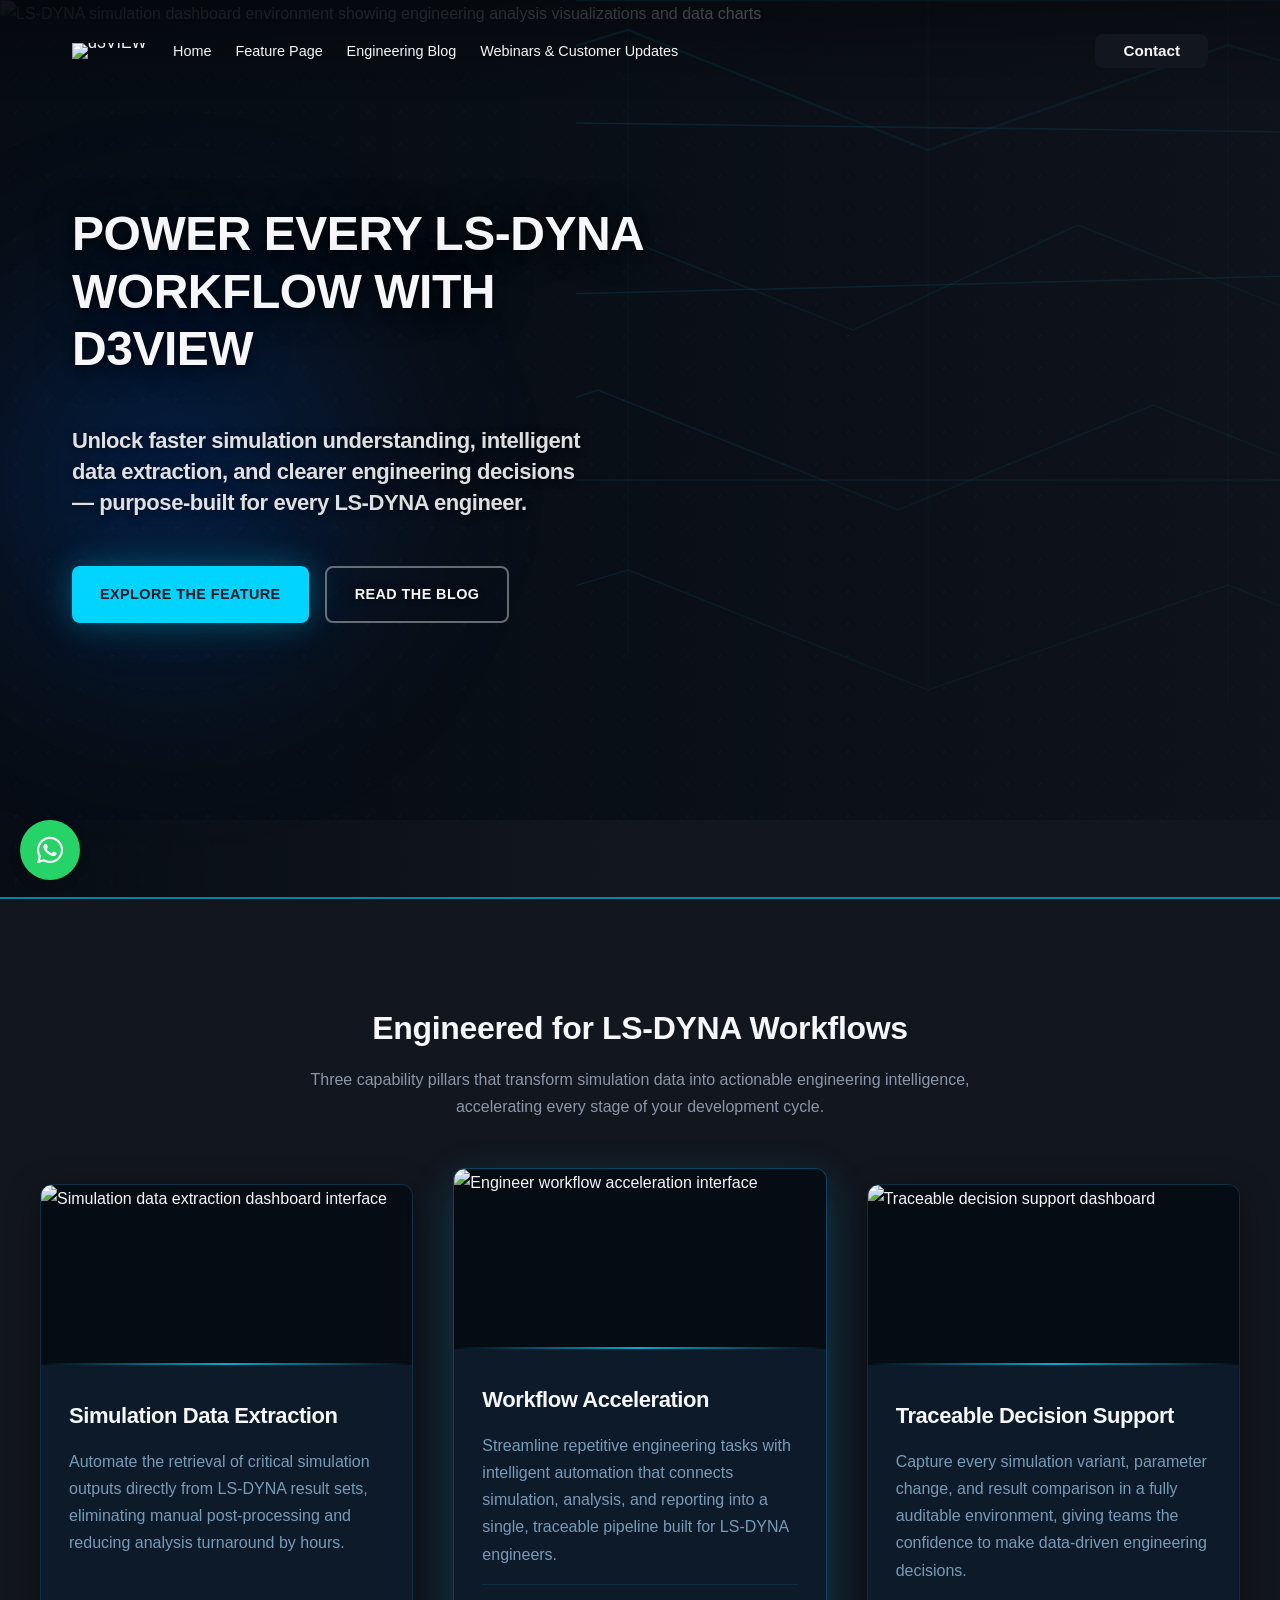
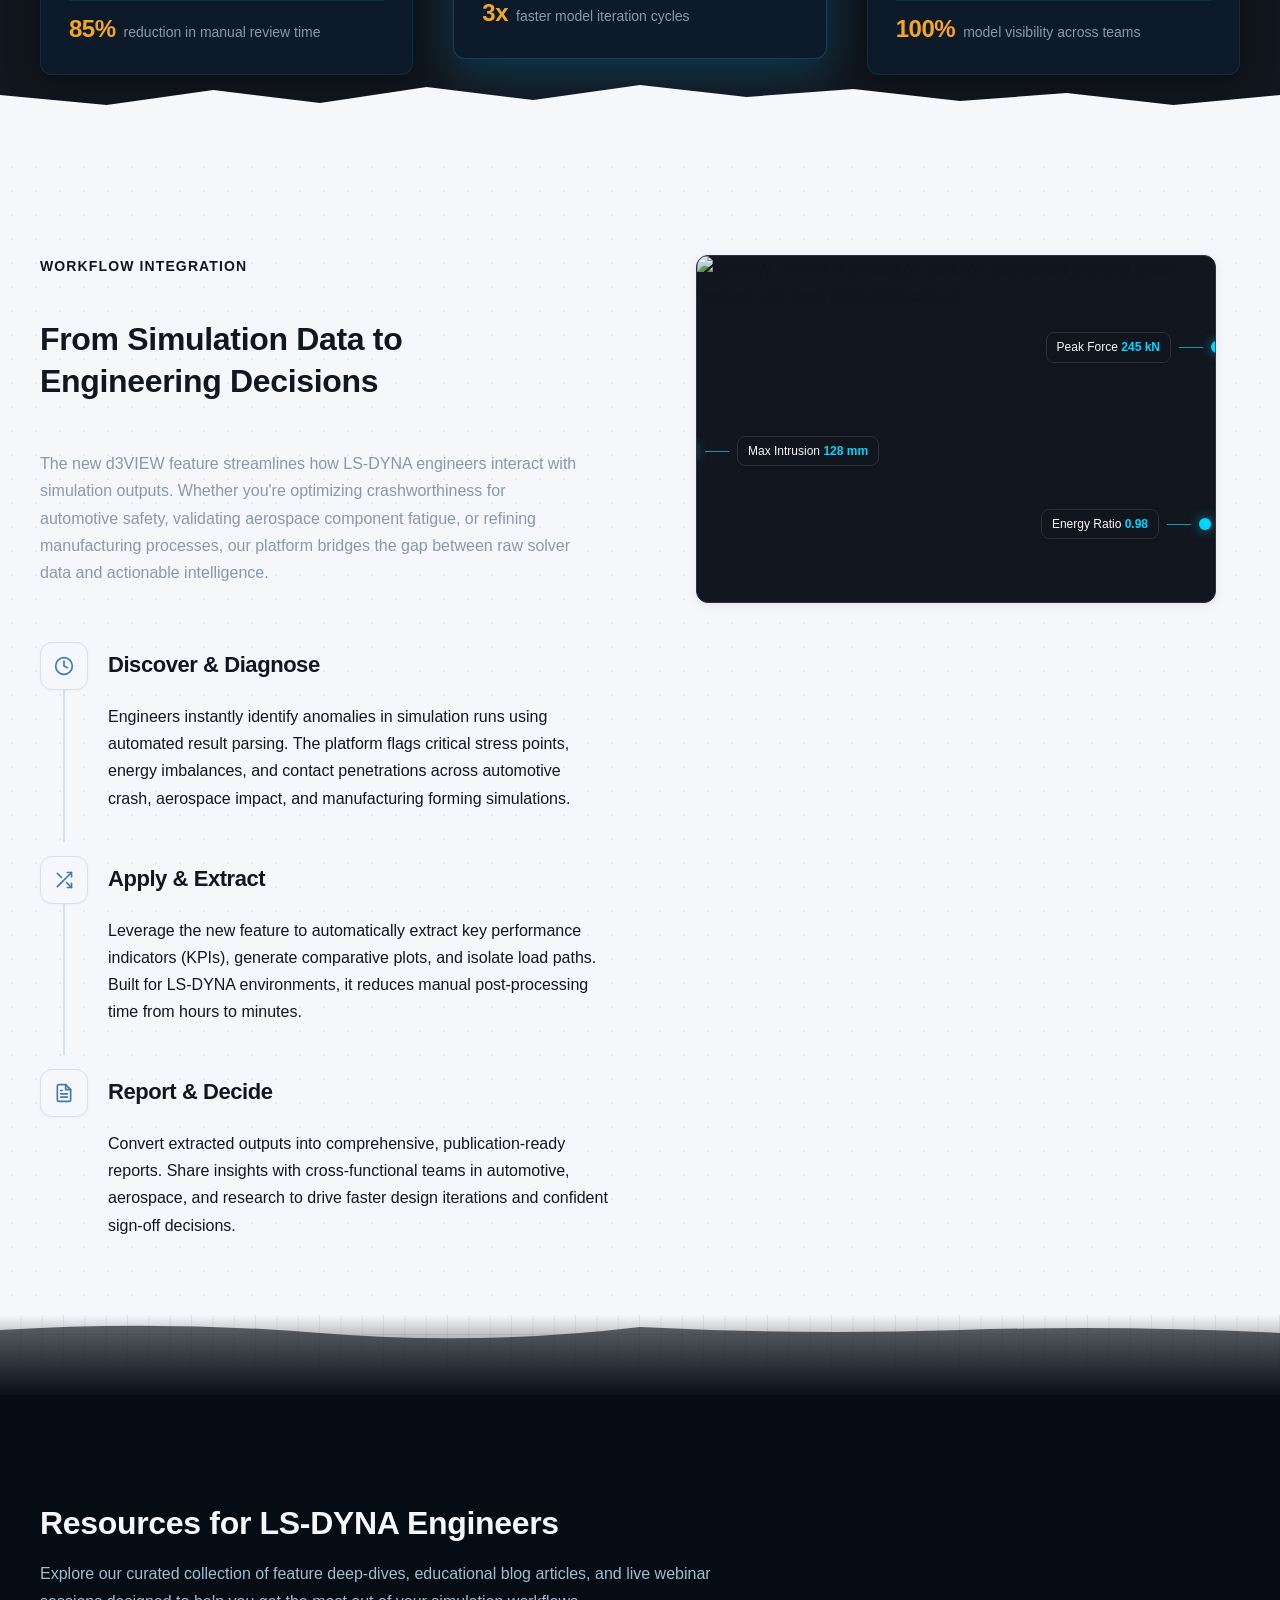
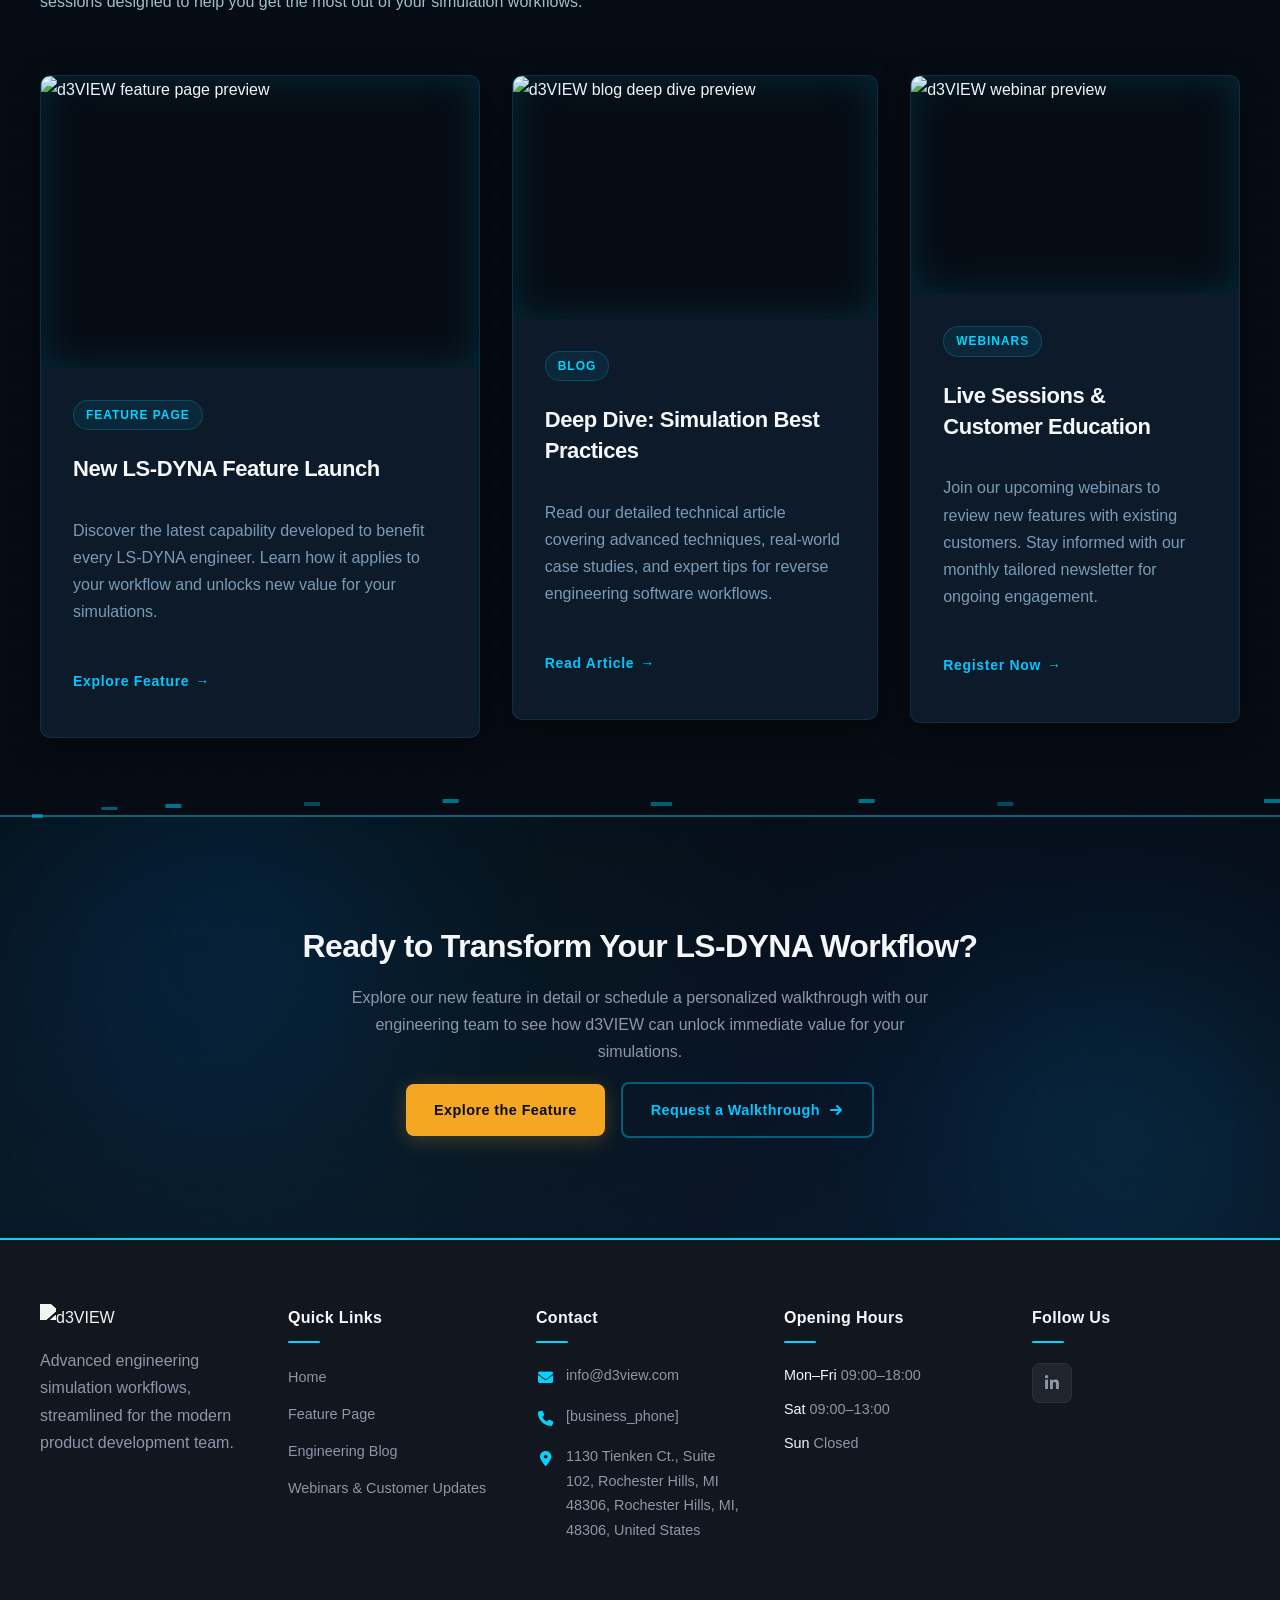
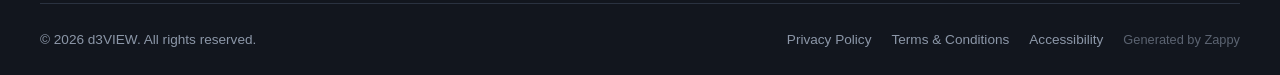
==== public/index.html @ 44b7a156 "Background sync: Progressive GitHub Sync" ====
<!doctype html><html lang="en"><head><meta charset="UTF-8"><meta content="width=device-width,initial-scale=1" name="viewport"><meta content="index, follow" name="robots"><title>Transform Crash Simulations with Reverse Engineering Software — d3VIEW</title><meta content="Discover how d3VIEW&#39;s reverse engineering software empowers LS-DYNA engineers to decode complex simulations, streamline workflows, and unlock data-driven insights. Start optimizing today." name="description"><meta content="reverse engineering software, LS-DYNA simulation, engineering software tools, data analysis, workflow optimization" name="keywords"><link href="/assets/favicon.ico" rel="icon" type="image/x-icon"><link href="/assets/favicon-16x16.png" rel="icon" type="image/png" sizes="16x16"><link href="/assets/favicon-32x32.png" rel="icon" type="image/png" sizes="32x32"><link href="/assets/favicon-48x48.png" rel="icon" type="image/png" sizes="48x48"><link href="/assets/favicon-192x192.png" rel="icon" type="image/png" sizes="192x192"><link href="/assets/favicon-512x512.png" rel="icon" type="image/png" sizes="512x512"><link href="/assets/apple-touch-icon.png" rel="apple-touch-icon"><script>!function(){"use strict";var t="4d712fd4-4ebb-49c8-925b-835e9313648c",e="https://qaapi.zappy5.com/api/analytics/track",a=18e5,n=2592e6,o=!0,i=!0,r=!0;var s=function(){var e="zappy_visitor_"+t,a=null;try{if(a=localStorage.getItem(e)){var o=JSON.parse(a),i=Date.now();if(i-o.created<n)return o.lastSeen=i,localStorage.setItem(e,JSON.stringify(o)),o.id}}catch(t){console.warn("Zappy Analytics: LocalStorage not available")}var r="zv_"+Date.now()+"_"+Math.random().toString(36).substr(2,9);try{localStorage.setItem(e,JSON.stringify({id:r,created:Date.now(),lastSeen:Date.now()}))}catch(t){}return r}(),c=function(){var e="zappy_session_"+t,n=null;try{if(n=sessionStorage.getItem(e)){var o=JSON.parse(n),i=Date.now();if(i-o.timestamp<a)return o.timestamp=i,sessionStorage.setItem(e,JSON.stringify(o)),o.id}}catch(t){console.warn("Zappy Analytics: SessionStorage not available")}var r="zs_"+Date.now()+"_"+Math.random().toString(36).substr(2,9);try{sessionStorage.setItem(e,JSON.stringify({id:r,timestamp:Date.now()}))}catch(t){}return r}();function l(a,n){n=n||{};var o={website_id:t,event_type:a,page_path:window.location.pathname,referrer:document.referrer||"direct",visitor_id:s,session_id:c,metadata:n};if(navigator.sendBeacon){var i=new Blob([JSON.stringify(o)],{type:"application/json"});navigator.sendBeacon(e,i)}else fetch(e,{method:"POST",headers:{"Content-Type":"application/json"},body:JSON.stringify(o),keepalive:!0}).catch(function(t){console.warn("Zappy Analytics: Failed to track event",t)})}o&&l("pageview",{title:document.title,url:window.location.href}),i&&document.addEventListener("click",function(t){var e=t.target;if("BUTTON"===e.tagName||e.closest("button")){var a="BUTTON"===e.tagName?e:e.closest("button");l("click",{element:"button",text:a.textContent.trim().substring(0,100),id:a.id||null,class:a.className||null})}else if("A"===e.tagName||e.closest("a")){var n="A"===e.tagName?e:e.closest("a");l("navigation",{element:"link",text:n.textContent.trim().substring(0,100),href:n.href,external:n.hostname!==window.location.hostname})}},!0),r&&document.addEventListener("submit",function(t){var e=t.target;l("form_submit",{form_id:e.id||null,form_name:e.name||null,form_action:e.action||null,form_method:e.method||"GET"})},!0);var d=Date.now();window.addEventListener("beforeunload",function(){l("page_unload",{time_on_page:Math.floor((Date.now()-d)/1e3),page_path:window.location.pathname})}),window.zappyAnalytics={track:l,getVisitorId:function(){return s},getSessionId:function(){return c}}}()</script><meta content="Transform Crash Simulations with Reverse Engineering Software — d3VIEW" property="og:title"><meta content="Discover how d3VIEW&#39;s reverse engineering software empowers LS-DYNA engineers to decode complex simulations, streamline workflows, and unlock data-driven insights. Start optimizing today." property="og:description"><meta content="summary_large_image" name="twitter:card"><meta content="Transform Crash Simulations with Reverse Engineering Software — d3VIEW" name="twitter:title"><meta content="Discover how d3VIEW&#39;s reverse engineering software empowers LS-DYNA engineers to decode complex simulations, streamline workflows, and unlock data-driven insights. Start optimizing today." name="twitter:description"><meta content="website" property="og:type"><meta content="en_US" property="og:locale"><link href="https://cdnjs.cloudflare.com/ajax/libs/font-awesome/6.4.0/css/all.min.css" rel="stylesheet"><style>.skip-link{position:absolute;top:0;left:0;transform:translateY(-200%);padding:12px 18px;background:var(--bg-dark,#1a1a1a);color:var(--text-light,#fff);font-weight:600;border-radius:0 0 8px 0;z-index:10000}.skip-link:focus{transform:none;outline:2px solid var(--ring,#fff);outline-offset:2px}:focus-visible{outline:2px solid var(--ring,currentColor);outline-offset:3px}</style><link href="/assets/favicon.ico" rel="icon" type="image/x-icon"><link href="/assets/favicon-16x16.png" rel="icon" type="image/png" sizes="16x16"><link href="/assets/favicon-32x32.png" rel="icon" type="image/png" sizes="32x32"><link href="/assets/favicon-48x48.png" rel="icon" type="image/png" sizes="48x48"><link href="/assets/favicon-192x192.png" rel="icon" type="image/png" sizes="192x192"><link href="/assets/favicon-512x512.png" rel="icon" type="image/png" sizes="512x512"><link href="/assets/apple-touch-icon.png" rel="apple-touch-icon"><link href="https://cdn.jsdelivr.net/npm/vanilla-cookieconsent@3/dist/cookieconsent.css" rel="stylesheet"><script src="https://cdn.jsdelivr.net/npm/vanilla-cookieconsent@3/dist/cookieconsent.umd.js"></script><script src="https://cdn.jsdelivr.net/gh/mickidum/acc_toolbar/acctoolbar/acctoolbar.min.js"></script><style data-zappy-section-v2-css="true">.home-capabilities-section{position:relative;background-color:var(--bg-dark);color:var(--text-light);padding:100px 24px 80px;overflow:visible}.home-capabilities-section__intro{max-width:720px;margin:0 auto 64px;text-align:center}.home-capabilities-section__title{font-size:2rem;font-weight:700;letter-spacing:-.01em;line-height:1.2;color:var(--text-light);margin:0 0 20px}.home-capabilities-section__subtitle{font-size:1rem;font-weight:400;line-height:1.7;color:var(--text-muted);margin:0;max-width:none!important}.home-capabilities-section__grid{display:grid;grid-template-columns:repeat(3,1fr);gap:40px;max-width:1200px;margin:0 auto;align-items:start}.home-capabilities-section__card{background:#0d1a2a;border-radius:12px;border:1px solid rgba(0,200,255,.12);box-shadow:0 8px 32px rgba(0,0,0,.4);overflow:hidden;transition:transform .3s ease,box-shadow .3s ease;display:flex;flex-direction:column;height:100%}.home-capabilities-section__card:hover{transform:translateY(-4px);box-shadow:0 12px 40px rgba(0,200,255,.15)}.home-capabilities-section__card--raised{transform:translateY(-16px);box-shadow:0 16px 48px rgba(0,200,255,.2);border-color:rgba(0,200,255,.25)}.home-capabilities-section__card--raised:hover{transform:translateY(-20px);box-shadow:0 20px 56px rgba(0,200,255,.25)}.home-capabilities-section__card-media{position:relative;width:100%;height:180px;overflow:hidden;background:#060c14}.home-capabilities-section__card-img{width:100%;height:100%;object-fit:cover;display:block}.home-capabilities-section__card-accent-line{position:absolute;bottom:0;left:0;width:100%;height:2px;background:linear-gradient(90deg,transparent 0,var(--accent) 50%,transparent 100%);opacity:.8}.home-capabilities-section__card-body{padding:28px 28px 32px;display:flex;flex-direction:column;flex:1}.home-capabilities-section__card-title{font-size:1.375rem;font-weight:700;line-height:1.3;color:var(--text-light);margin:0 0 12px}.home-capabilities-section__card-text{font-size:.95rem;font-weight:400;line-height:1.7;color:#7a9bb5;margin:0 0 24px;flex:1}.home-capabilities-section__card-metric{display:flex;align-items:baseline;gap:8px;padding-top:16px;border-top:1px solid rgba(0,200,255,.1)}.home-capabilities-section__metric-value{font-family:Inter,Manrope,sans-serif;font-size:1.5rem;font-weight:700;color:#f5a623;line-height:1;letter-spacing:-.02em}.home-capabilities-section__metric-label{font-size:.875rem;font-weight:400;line-height:1.4;color:#8c97a8}.home-capabilities-section__divider-wrapper{position:absolute;bottom:0;left:0;width:100%;height:80px;pointer-events:none;z-index:5}.home-capabilities-section__divider-wrapper svg{display:block;width:100%;height:100%}@media (max-width:768px){.home-capabilities-section{padding:60px 16px 80px}.home-capabilities-section__intro{margin-bottom:40px}.home-capabilities-section__grid{grid-template-columns:1fr!important;gap:24px;max-width:500px}.home-capabilities-section__card--raised{transform:none}.home-capabilities-section__card--raised:hover{transform:translateY(-4px)}.home-capabilities-section__card-media{height:160px}.home-capabilities-section__card-body{padding:20px 20px 24px}}</style><link href="/styles.css" rel="stylesheet"><script>window.ZAPPY_WEBSITE_ID="4d712fd4-4ebb-49c8-925b-835e9313648c",window.ZAPPY_API_BASE="https://qaapi.zappy5.com"</script><style id="zappy-dropdown-submenu-styles">#navMenu li:has(.sub-menu),.nav-menu li:has(.sub-menu),.navbar li:has(.sub-menu),nav li:has(.sub-menu){position:relative}#navMenu .sub-menu,.nav-menu .sub-menu,.navbar .sub-menu,nav .sub-menu{display:block!important;position:absolute!important;top:100%;left:0;min-width:220px;background:#fff;border-radius:8px;box-shadow:0 8px 25px rgba(0,0,0,.15);padding:8px 0;opacity:0;visibility:hidden;transform:translateY(10px);transition:all .3s ease;z-index:1000;list-style:none;pointer-events:none}#navMenu li:hover>.sub-menu,.nav-menu li:hover>.sub-menu,.navbar li:hover>.sub-menu,nav li:hover>.sub-menu{opacity:1!important;visibility:visible!important;transform:translateY(0)!important;pointer-events:auto!important}.sub-menu li{list-style:none;margin:0;padding:0}.sub-menu a{display:block!important;padding:10px 16px!important;color:var(--text-dark,#333)!important;font-weight:500;text-decoration:none;white-space:nowrap;transition:background-color .2s}.sub-menu .zappy-nav-child>a{padding-left:28px!important;font-size:.9em!important;opacity:.85!important}[dir=rtl] .sub-menu .zappy-nav-child>a,html[lang=ar] .sub-menu .zappy-nav-child>a,html[lang=he] .sub-menu .zappy-nav-child>a{padding-left:10px!important;padding-right:28px!important}.sub-menu .zappy-nav-parent>a{font-weight:600!important}.sub-menu a:hover{background-color:#f5f5f5}[dir=rtl] .nav-menu .sub-menu,[dir=rtl] .navbar .sub-menu,[dir=rtl] nav .sub-menu,html[lang=ar] .nav-menu .sub-menu,html[lang=ar] .navbar .sub-menu,html[lang=ar] nav .sub-menu,html[lang=he] .nav-menu .sub-menu,html[lang=he] .navbar .sub-menu,html[lang=he] nav .sub-menu{left:auto!important;right:0!important}.sub-menu:empty,.sub-menu:not(:has(li)):not(:has(> a)),.sub-menu:not(:has(li:not(.zappy-hidden-menu-item))):not(:has(> a)){display:none!important;opacity:0!important;visibility:hidden!important;pointer-events:none!important}li:has(.menu-group-title):hover>.sub-menu{opacity:1!important;visibility:visible!important;transform:translateY(0)!important;pointer-events:auto!important}#navMenu>li>.menu-group-title,.nav-menu>li>.menu-group-title{display:inline-block;padding:.5rem 1rem;cursor:default;user-select:none}@media (max-width:768px){#navMenu .sub-menu,.nav-menu .sub-menu,.navbar .sub-menu,nav .sub-menu{position:static!important;transform:none!important;box-shadow:none!important;background:0 0!important;max-height:0;overflow:hidden;opacity:0;visibility:hidden;transition:max-height .3s ease,opacity .3s ease;padding:0!important;border-radius:0!important}#navMenu .sub-menu.mobile-expanded,.nav-menu .sub-menu.mobile-expanded,.navbar .sub-menu.mobile-expanded{max-height:none!important;overflow-y:visible!important;opacity:1!important;visibility:visible!important;padding:8px 0 8px 16px!important}[dir=rtl] .sub-menu.mobile-expanded,html[lang=he] .sub-menu.mobile-expanded{padding:8px 16px 8px 0!important}#navMenu li:hover>.sub-menu,.nav-menu li:hover>.sub-menu,.navbar li:hover>.sub-menu,nav li:hover>.sub-menu{opacity:0;visibility:hidden;pointer-events:none}#navMenu li>.sub-menu.mobile-expanded,.nav-menu li>.sub-menu.mobile-expanded,.navbar li>.sub-menu.mobile-expanded,nav li>.sub-menu.mobile-expanded{opacity:1!important;visibility:visible!important;pointer-events:auto!important}#navMenu li:has(.sub-menu),.nav-menu li:has(.sub-menu),.navbar li:has(.sub-menu),nav li:has(.sub-menu){display:flex!important;flex-wrap:wrap!important;align-items:center!important;position:relative!important;min-height:44px!important}#navMenu li:has(.sub-menu)>a,.nav-menu li:has(.sub-menu)>a,.navbar li:has(.sub-menu)>a,nav li:has(.sub-menu)>a{flex:1!important;min-width:0!important}#navMenu li:has(.sub-menu)>.menu-group-title,.nav-menu li:has(.sub-menu)>.menu-group-title,.navbar li:has(.sub-menu)>.menu-group-title,nav li:has(.sub-menu)>.menu-group-title{flex:1!important;min-width:0!important;padding:0!important;line-height:inherit!important}#navMenu li:has(.sub-menu)>.sub-menu,.nav-menu li:has(.sub-menu)>.sub-menu,.navbar li:has(.sub-menu)>.sub-menu,nav li:has(.sub-menu)>.sub-menu{flex-basis:100%!important;width:100%!important}#navMenu li:has(.sub-menu)>a [class*=arrow],#navMenu li:has(.sub-menu)>a [class*=chevron],.nav-menu li:has(.sub-menu)>a .fa-angle-down,.nav-menu li:has(.sub-menu)>a .fa-chevron-down,.nav-menu li:has(.sub-menu)>a [class*=arrow],.nav-menu li:has(.sub-menu)>a [class*=chevron],nav li:has(.sub-menu)>a [class*=arrow],nav li:has(.sub-menu)>a [class*=chevron]{display:none!important;visibility:hidden!important}.mobile-submenu-toggle{display:flex!important;align-items:center!important;justify-content:center!important;width:44px!important;height:auto!important;background:0 0!important;border:none!important;cursor:pointer!important;color:var(--text-light)!important;position:static!important;flex-shrink:0!important;align-self:stretch!important;z-index:2!important;padding:0!important;margin:0!important}.mobile-submenu-toggle::after{content:''!important;width:0!important;height:0!important;border-left:6px solid transparent!important;border-right:6px solid transparent!important;border-top:7px solid currentColor!important;transition:transform .3s ease!important}.mobile-submenu-toggle.expanded::after{transform:rotate(180deg)!important}.sub-menu a{padding:10px 0!important;display:block!important;color:var(--text-light)!important;white-space:normal!important}.sub-menu .zappy-nav-child>a{padding-left:28px!important;font-size:.9em!important;opacity:.85!important}[dir=rtl] .sub-menu .zappy-nav-child>a,html[lang=ar] .sub-menu .zappy-nav-child>a,html[lang=he] .sub-menu .zappy-nav-child>a{padding-left:0!important;padding-right:28px!important}.sub-menu .zappy-nav-parent>a{font-weight:600!important}#navMenu.active,.nav-menu.active{max-width:100vw!important;overflow-x:hidden!important;box-sizing:border-box!important}.navbar .sub-menu li a,.zappy-products-dropdown .sub-menu a,nav.navbar .sub-menu li a{color:var(--text-light)!important}}@media (min-width:769px){.mobile-submenu-toggle{display:none!important}}</style><style id="zappy-widget-visibility">html[dir=rtl] .whatsapp-float{right:20px!important;left:auto!important}html:not([dir]) .whatsapp-float,html[dir=ltr] .whatsapp-float{left:20px!important;right:auto!important}html[dir=rtl] #mic-access-tool-general-button,html[dir=rtl] #mic-init-access-tool #mic-access-tool-general-button,html[dir=rtl] #mic-init-access-tool .mic-access-tool-general-button,html[dir=rtl] ._access-icon,html[dir=rtl] .mic-access-tool-general-button{left:20px!important;right:auto!important}html:not([dir]) #mic-access-tool-general-button,html:not([dir]) #mic-init-access-tool #mic-access-tool-general-button,html:not([dir]) #mic-init-access-tool .mic-access-tool-general-button,html:not([dir]) ._access-icon,html:not([dir]) .mic-access-tool-general-button,html[dir=ltr] #mic-access-tool-general-button,html[dir=ltr] #mic-init-access-tool #mic-access-tool-general-button,html[dir=ltr] #mic-init-access-tool .mic-access-tool-general-button,html[dir=ltr] ._access-icon,html[dir=ltr] .mic-access-tool-general-button{right:20px!important;left:auto!important}@media (max-width:768px){.whatsapp-float{display:flex!important}}@media (min-width:769px){.whatsapp-float{display:flex!important}}@media (max-width:768px){#mic-access-tool-general-button,#mic-init-access-tool #mic-access-tool-general-button,#mic-init-access-tool .mic-access-tool-general-button,._access-icon,.mic-access-tool-general-button{display:flex!important;visibility:visible!important;opacity:1!important;pointer-events:auto!important}#mic-access-tool-box.opened-mic-access-tool,#mic-init-access-tool #mic-access-tool-box.opened-mic-access-tool,.mic-access-tool-box.opened-mic-access-tool{visibility:visible!important;opacity:1!important;pointer-events:auto!important}}@media (min-width:769px){#mic-access-tool-general-button,#mic-init-access-tool #mic-access-tool-general-button,#mic-init-access-tool .mic-access-tool-general-button,._access-icon,.mic-access-tool-general-button{display:flex!important;visibility:visible!important;opacity:1!important;pointer-events:auto!important}#mic-access-tool-box.opened-mic-access-tool,#mic-init-access-tool #mic-access-tool-box.opened-mic-access-tool,.mic-access-tool-box.opened-mic-access-tool{visibility:visible!important;opacity:1!important;pointer-events:auto!important}}</style></head><body><a href="#main" class="skip-link">Skip to main content</a><nav class="navbar"><button aria-label="Menu" class="mobile-toggle" id="mobileToggle"><svg viewBox="0 0 24 24" fill="none" height="24" width="24" class="hamburger-icon"><path d="M3 12h18M3 6h18M3 18h18" stroke="currentColor" stroke-width="2" stroke-linecap="round"></path></svg> <svg viewBox="0 0 24 24" fill="none" height="24" width="24" class="close-icon" style="display:none"><path d="M18 6L6 18M6 6l12 12" stroke="currentColor" stroke-width="2" stroke-linecap="round"></path></svg></button> <button aria-label="Call" class="phone-header-btn" data-phone="[business_phone]"><svg viewBox="0 0 24 24" fill="currentColor" height="20" width="20"><path d="M22 16.92v3a2 2 0 0 1-2.18 2 19.79 19.79 0 0 1-8.63-3.07 19.5 19.5 0 0 1-6-6 19.79 19.79 0 0 1-3.07-8.67A2 2 0 0 1 4.11 2h3a2 2 0 0 1 2 1.72 12.84 12.84 0 0 0 .7 2.81 2 2 0 0 1-.45 2.11L8.09 9.91a16 16 0 0 0 6 6l1.27-1.27a2 2 0 0 1 2.11-.45 12.84 12.84 0 0 0 2.81.7A2 2 0 0 1 22 16.92z"></path></svg></button><div class="nav-container"><div class="nav-brand"><a href="/" class="logo-link"><img alt="d3VIEW" src="/assets/site-home-image-1.webp" class="logo"></a></div><ul class="nav-menu" id="navMenu"><li><a href="/">Home</a></li><li><a href="/feature/ls-dyna-engineering-workflow">Feature Page</a></li><li><a href="/blog/ls-dyna-feature-insights">Engineering Blog</a></li><li><a href="/webinars-and-updates">Webinars &amp; Customer Updates</a></li></ul><div class="nav-cta-container"><a href="/contact" class="nav-cta-btn">Contact</a></div></div></nav><script>window.addEventListener("load",function(){const e=document.querySelector(".navbar, nav, header");if(!e)return void console.log("[Navbar] Navbar element not found");let t=document.getElementById("mobileToggle")||document.querySelector(".mobile-toggle")||document.querySelector(".hamburger")||document.querySelector(".hamburger-menu")||document.querySelector(".menu-toggle")||document.querySelector(".burger-menu")||document.querySelector('[aria-label="Menu"]')||document.querySelector('[aria-label="תפריט"]');const n=document.querySelector(".phone-header-btn"),o=window.getComputedStyle(e);let r=o.backgroundColor;if(console.log("[Navbar] Initial navbar background:",r),"transparent"===r||"rgba(0, 0, 0, 0)"===r||r.startsWith("rgba")&&r.includes(", 0)")){const e=o.backgroundImage;if(e&&"none"!==e)console.log("[Navbar] Navbar has background image/gradient, using dark text"),r="rgb(240, 240, 240)";else{const e=window.getComputedStyle(document.body).backgroundColor;console.log("[Navbar] Navbar transparent, using body background:",e),r=e}}const a=r.match(/\d+/g);if(a&&a.length>=3){const e=(.299*parseInt(a[0])+.587*parseInt(a[1])+.114*parseInt(a[2]))/255;console.log("[Navbar] Mobile button colors preserved from Claude CSS (luminance:",e.toFixed(2)+")");const o=document.createElement("style");o.id="zappy-mobile-nav-fix";document.documentElement.lang;document.documentElement.dir,o.textContent='\n        /* Hide mobile buttons on desktop, show only on mobile */\n        @media (min-width: 769px) {\n          .mobile-toggle,\n          .phone-header-btn {\n            display: none !important;\n          }\n        }\n        \n        /* Show and position mobile buttons correctly on mobile */\n        @media (max-width: 768px) {\n          .navbar,\n          nav.navbar {\n            min-height: 70px !important;\n          }\n\n          .mobile-toggle,\n          .phone-header-btn {\n            position: absolute !important;\n            top: 0 !important;\n            bottom: 0 !important;\n            margin-top: auto !important;\n            margin-bottom: auto !important;\n            transform: none !important;\n            z-index: 1001 !important;\n            display: flex !important;\n            align-items: center !important;\n            justify-content: center !important;\n            width: 36px !important;\n            height: 36px !important;\n            border-radius: 50% !important;\n            border: none !important;\n            cursor: pointer !important;\n            padding: 6px !important;\n            background: none !important;\n            color: var(--nav-text, var(--text-light)) !important;\n            touch-action: manipulation !important;\n            -webkit-tap-highlight-color: transparent !important;\n          }\n\n          html[data-zappy-site-type="ecommerce"] .phone-header-btn,\n          body[data-zappy-site-type="ecommerce"] .phone-header-btn,\n          html[data-zappy-site-type="ecommerce"] header .phone-header-btn,\n          html[data-zappy-site-type="ecommerce"] nav .phone-header-btn {\n            display: none !important;\n            visibility: hidden !important;\n            width: 0 !important;\n            height: 0 !important;\n            min-width: 0 !important;\n            overflow: hidden !important;\n          }\n          \n          /* LTR positioning (default): hamburger LEFT, phone RIGHT */\n          html:not([dir="rtl"]):not([lang="he"]):not([lang="ar"]) .mobile-toggle,\n          html[dir="ltr"] .mobile-toggle {\n            left: 12px !important;\n            right: auto !important;\n          }\n          html:not([dir="rtl"]):not([lang="he"]):not([lang="ar"]) .phone-header-btn,\n          html[dir="ltr"] .phone-header-btn {\n            right: 12px !important;\n            left: auto !important;\n          }\n          \n          /* RTL positioning: hamburger RIGHT, phone LEFT */\n          html[dir="rtl"] .mobile-toggle,\n          html[lang="he"] .mobile-toggle,\n          html[lang="ar"] .mobile-toggle {\n            right: 12px !important;\n            left: auto !important;\n          }\n          html[dir="rtl"] .phone-header-btn,\n          html[lang="he"] .phone-header-btn,\n          html[lang="ar"] .phone-header-btn {\n            left: 12px !important;\n            right: auto !important;\n          }\n          \n          /* CRITICAL: Ensure nav-container has min-height on mobile */\n          /* All children are positioned absolutely/fixed on mobile, so height:auto collapses to 0 */\n          .nav-container {\n            min-height: 70px !important;\n            position: relative !important;\n          }\n          \n          /* Ensure SVG icons are properly sized and inherit color */\n          .mobile-toggle svg,\n          .phone-header-btn svg {\n            width: 24px !important;\n            height: 24px !important;\n            /* Don\'t force display - let JavaScript control hamburger/close toggle */\n          }\n          \n          /* Reset nav-cta-container on mobile - remove desktop box-shadow/padding */\n          /* that creates a visible ghost box when CTA button is hidden */\n          .nav-cta-container {\n            box-shadow: none !important;\n            padding: 0 !important;\n          }\n          \n          /* Hide nav-cta-container entirely on mobile when there\'s no lang-switcher */\n          /* (only the CTA button is inside, and it\'s hidden on mobile) */\n          .nav-cta-container:not(:has(.lang-switcher)) {\n            display: none !important;\n          }\n          \n          /* CRITICAL: Prevent hero image fade gradient from bleeding over headline text */\n          /* The .image-fade-gradient has bottom: -30px (extends below parent) */\n          /* On mobile stacked layout, this overlaps the h1 text below the image */\n          .hero-image-column {\n            overflow: hidden !important;\n          }\n          .image-fade-gradient {\n            bottom: 0 !important;\n          }\n          \n          /* Hide desktop language switcher on mobile - hamburger menu handles it */\n          /* High specificity to override stored CSS */\n          .lang-switcher,\n          .nav-cta-container .lang-switcher,\n          .nav-container .lang-switcher,\n          .navbar .lang-switcher,\n          .navbar .nav-cta-container .lang-switcher {\n            display: none !important;\n          }\n        }\n      ';const r=document.getElementById("zappy-mobile-nav-fix");r&&r.remove(),document.head.appendChild(o),console.log("[Navbar] Critical CSS injected for mobile nav positioning");const i=window.innerWidth<=768;if(t){const e=t.querySelector(".hamburger-icon"),n=t.querySelector(".close-icon");e&&(e.style.setProperty("width","24px","important"),e.style.setProperty("height","24px","important"),e.style.setProperty("display","block","important")),n&&(n.style.setProperty("width","24px","important"),n.style.setProperty("height","24px","important"),n.style.setProperty("display","none","important")),i?(t.style.setProperty("position","absolute","important"),t.style.setProperty("top","0","important"),t.style.setProperty("bottom","0","important"),t.style.setProperty("margin-top","auto","important"),t.style.setProperty("margin-bottom","auto","important"),t.style.setProperty("transform","none","important"),t.style.setProperty("z-index","1001","important"),t.style.removeProperty("left"),t.style.removeProperty("right"),console.log("[Navbar] Mobile toggle positioning applied (mobile viewport)")):(t.style.removeProperty("position"),t.style.removeProperty("top"),t.style.removeProperty("transform"),t.style.removeProperty("z-index"),t.style.removeProperty("left"),t.style.removeProperty("right"),console.log("[Navbar] Desktop viewport - cleared mobile toggle inline positioning"))}if(n){const e=n.querySelector("svg");e&&(e.style.width="24px",e.style.height="24px",e.setAttribute("width","24"),e.setAttribute("height","24")),i?(n.style.setProperty("position","absolute","important"),n.style.setProperty("top","0","important"),n.style.setProperty("bottom","0","important"),n.style.setProperty("margin-top","auto","important"),n.style.setProperty("margin-bottom","auto","important"),n.style.setProperty("transform","none","important"),n.style.setProperty("z-index","1001","important"),n.style.removeProperty("left"),n.style.removeProperty("right"),console.log("[Navbar] Phone button positioning applied (mobile viewport)")):(n.style.removeProperty("position"),n.style.removeProperty("top"),n.style.removeProperty("transform"),n.style.removeProperty("z-index"),n.style.removeProperty("left"),n.style.removeProperty("right"),console.log("[Navbar] Desktop viewport - cleared phone button inline positioning"))}}else console.log("[Navbar] Could not parse background color:",r);t=document.getElementById("mobileToggle")||document.querySelector(".mobile-toggle")||document.querySelector(".hamburger")||document.querySelector(".hamburger-menu")||document.querySelector(".menu-toggle")||document.querySelector(".burger-menu")||document.querySelector('[aria-label="Menu"]')||document.querySelector('[aria-label="תפריט"]');const i=document.getElementById("navMenu")||document.querySelector(".nav-menu")||document.querySelector(".nav-links")||document.querySelector("nav ul:not(.submenu)");if(!t||!i)return void console.log("[Navbar] Mobile toggle or menu not found:",{toggle:!!t,menu:!!i});i.id||(i.id="navMenu"),console.log("[Navbar] Initializing mobile menu...");const l=t.cloneNode(!0);t.parentNode.replaceChild(l,t);var s=0;function p(e){var t=Date.now();t-s<300||(s=t,function(e){e.preventDefault(),e.stopPropagation();const t=l.querySelector(".hamburger-icon"),n=l.querySelector(".close-icon");i.classList.contains("active")?(i.classList.remove("active"),t&&t.style.setProperty("display","block","important"),n&&n.style.setProperty("display","none","important"),document.body.style.overflow="",console.log("[Navbar] Menu closed")):(i.classList.add("active"),t&&t.style.setProperty("display","none","important"),n&&n.style.setProperty("display","block","important"),document.body.style.overflow="hidden",console.log("[Navbar] Menu opened"))}(e))}l.addEventListener("click",p),l.addEventListener("touchend",p),i.querySelectorAll("a").forEach(function(e){e.addEventListener("click",function(){if("#"===this.getAttribute("href"))return;const e=l.querySelector(".hamburger-icon"),t=l.querySelector(".close-icon");i.classList.remove("active"),e&&e.style.setProperty("display","block","important"),t&&t.style.setProperty("display","none","important"),document.body.style.overflow="",console.log("[Navbar] Menu closed (link clicked)")})});var m=i.querySelectorAll(".dropdown-toggle");m.forEach(function(e){e.addEventListener("click",function(e){e.preventDefault(),e.stopPropagation();var t=this.closest(".nav-dropdown");t&&(t.parentNode.querySelectorAll(".nav-dropdown.open").forEach(function(e){e!==t&&e.classList.remove("open")}),t.classList.toggle("open"),console.log("[Navbar] Dropdown toggled:",t.classList.contains("open")?"open":"closed"))})}),document.addEventListener("click",function(e){e.target.closest(".nav-dropdown")||document.querySelectorAll(".nav-dropdown.open").forEach(function(e){e.classList.remove("open")})}),console.log("[Navbar] Dropdown handlers initialized for "+m.length+" dropdowns"),n&&n.addEventListener("click",function(){const e=document.querySelectorAll('a[href^="tel:"]'),t=e.length>0?e[0].getAttribute("href").replace("tel:",""):"[business_phone]";window.location.href="tel:"+t,console.log("[Navbar] Phone button clicked")}),console.log("[Navbar] Mobile menu initialized successfully")})</script><main id="main"><section class="home-hero-section" data-layout-spec="Home-hero" data-band-index="0" data-hero-type="fullscreen-scrim"><div class="home-hero-section-bg"><img alt="LS-DYNA simulation dashboard environment showing engineering analysis visualizations and data charts" src="/assets/site-home-hero-image-1.webp" data-context="Realistic LS-DYNA engineering analysis dashboard environment: dark multiple monitor setup displaying simulation crash test visualizations, stress contour maps, and data chart overlays in a mission-control atmosphere with steel-blue ambient lighting" data-placeholder="home-hero-image-1" height="600" loading="eager" width="1200" data-hero-bg="true" fetchpriority="high"></div><div class="home-hero-section-scrim" aria-hidden="true"></div><div class="home-hero-section-decorations" aria-hidden="true"><div class="home-hero-section-radial-glow"></div><svg viewBox="0 0 800 600" xmlns="http://www.w3.org/2000/svg" preserveAspectRatio="xMidYMid slice" class="home-hero-section-wireframe"><defs><linearGradient id="wire-grad" x1="0%" x2="100%" y1="0%" y2="100%"><stop offset="0%" stop-color="#00D4FF" stop-opacity="0.35"></stop><stop offset="100%" stop-color="#00D4FF" stop-opacity="0.05"></stop></linearGradient></defs><path d="M0,80 L200,20 L400,100 L600,30 L800,90 L800,0 L0,0 Z" fill="none" stroke="url(#wire-grad)" stroke-width="1.5"></path><path d="M0,200 L150,140 L350,220 L500,150 L700,230 L800,180 L800,90 L0,80 Z" fill="none" stroke="url(#wire-grad)" stroke-width="1"></path><path d="M0,320 L180,260 L380,340 L550,270 L750,350 L800,300 L800,180 L0,200 Z" fill="none" stroke="url(#wire-grad)" stroke-width="1"></path><path d="M0,440 L200,380 L400,460 L600,390 L800,470 L800,320 L0,320 Z" fill="none" stroke="url(#wire-grad)" stroke-width="0.8"></path><line x1="200" x2="200" y1="0" y2="440" stroke="#00D4FF" stroke-width="1" stroke-opacity="0.08"></line><line x1="400" x2="400" y1="0" y2="460" stroke="#00D4FF" stroke-width="1" stroke-opacity="0.08"></line><line x1="600" x2="600" y1="0" y2="470" stroke="#00D4FF" stroke-width="1" stroke-opacity="0.08"></line><line x1="800" x2="800" y1="0" y2="470" stroke="#00D4FF" stroke-width="1" stroke-opacity="0.08"></line></svg><div class="home-hero-section-dot-grid"></div></div><div class="home-hero-section-overlay"><div class="home-hero-section-content"><h1 class="home-hero-section-headline">Power Every LS-DYNA Workflow with d3VIEW</h1><h3 class="home-hero-section-subtitle">Unlock faster simulation understanding, intelligent data extraction, and clearer engineering decisions — purpose-built for every LS-DYNA engineer.</h3><div class="home-hero-section-ctas"><a href="/feature" class="home-hero-section-cta-primary">Explore the Feature</a> <a href="/blog" class="home-hero-section-cta-secondary">Read the Blog</a></div></div></div><div class="home-hero-section-divider-wrapper"><svg viewBox="0 0 1200 80" xmlns="http://www.w3.org/2000/svg" preserveAspectRatio="none" aria-hidden="true" data-no-icon-edit="true"><defs><linearGradient id="divider-grad" x1="0%" x2="100%" y1="0%" y2="0%"><stop offset="0%" stop-color="var(--bg-dark)" stop-opacity="0"></stop><stop offset="50%" stop-color="var(--bg-dark)" stop-opacity="1"></stop><stop offset="100%" stop-color="var(--bg-dark)" stop-opacity="1"></stop></linearGradient></defs><rect fill="url(#divider-grad)" height="80" width="1200" x="0" y="0"></rect><line x1="0" x2="1200" y1="78" y2="78" stroke="var(--accent)" stroke-width="2" stroke-opacity="0.6"></line></svg></div></section><section class="home-capabilities-section" data-layout-spec="Home-capabilities" data-zappy-section="true"><div class="home-capabilities-section__intro"><h2 class="home-capabilities-section__title">Engineered for LS-DYNA Workflows</h2><p class="home-capabilities-section__subtitle">Three capability pillars that transform simulation data into actionable engineering intelligence, accelerating every stage of your development cycle.</p></div><div class="home-capabilities-section__grid"><article class="home-capabilities-section__card"><div class="home-capabilities-section__card-media"><img alt="Simulation data extraction dashboard interface" src="/assets/site-home-capabilities-image-1.webp" data-context="A dark-mode software dashboard screenshot showing a 3D car crash simulation model with a glowing cyan wireframe overlay and data extraction panels on the side, technical engineering software interface" data-placeholder="home-capabilities-image-1" class="home-capabilities-section__card-img" style="width:100%;height:100%;object-fit:cover;object-position:center"><div class="home-capabilities-section__card-accent-line"></div></div><div class="home-capabilities-section__card-body"><h3 class="home-capabilities-section__card-title">Simulation Data Extraction</h3><p class="home-capabilities-section__card-text">Automate the retrieval of critical simulation outputs directly from LS-DYNA result sets, eliminating manual post-processing and reducing analysis turnaround by hours.</p><div class="home-capabilities-section__card-metric"><span class="home-capabilities-section__metric-value">85%</span> <span class="home-capabilities-section__metric-label">reduction in manual review time</span></div></div></article><article class="home-capabilities-section__card home-capabilities-section__card--raised"><div class="home-capabilities-section__card-media"><img alt="Engineer workflow acceleration interface" src="/assets/site-home-capabilities-image-2.webp" data-context="A technical software screenshot showing an engineer-facing workflow automation interface with connected nodes, cyan and steel-blue accents, dark charcoal background, representing accelerated engineering processes" data-placeholder="home-capabilities-image-2" class="home-capabilities-section__card-img" style="width:100%;height:100%;object-fit:cover;object-position:center"><div class="home-capabilities-section__card-accent-line"></div></div><div class="home-capabilities-section__card-body"><h3 class="home-capabilities-section__card-title">Workflow Acceleration</h3><p class="home-capabilities-section__card-text">Streamline repetitive engineering tasks with intelligent automation that connects simulation, analysis, and reporting into a single, traceable pipeline built for LS-DYNA engineers.</p><div class="home-capabilities-section__card-metric"><span class="home-capabilities-section__metric-value">3x</span> <span class="home-capabilities-section__metric-label">faster model iteration cycles</span></div></div></article><article class="home-capabilities-section__card"><div class="home-capabilities-section__card-media"><img alt="Traceable decision support dashboard" src="/assets/site-home-capabilities-image-3.webp" data-context="A dark dashboard view showing a decision traceability panel with version history, comparison sliders, and annotated simulation results, technical engineering software with cyan and gold micro-highlights" data-placeholder="home-capabilities-image-3" class="home-capabilities-section__card-img" style="width:100%;height:100%;object-fit:cover;object-position:center"><div class="home-capabilities-section__card-accent-line"></div></div><div class="home-capabilities-section__card-body"><h3 class="home-capabilities-section__card-title">Traceable Decision Support</h3><p class="home-capabilities-section__card-text">Capture every simulation variant, parameter change, and result comparison in a fully auditable environment, giving teams the confidence to make data-driven engineering decisions.</p><div class="home-capabilities-section__card-metric"><span class="home-capabilities-section__metric-value">100%</span> <span class="home-capabilities-section__metric-label">model visibility across teams</span></div></div></article></div><div class="home-capabilities-section__divider-wrapper"><svg viewBox="0 0 1200 80" xmlns="http://www.w3.org/2000/svg" preserveAspectRatio="none" aria-hidden="true" data-no-icon-edit="true"><path d="M0,80 L0,20 L100,30 L200,15 L300,28 L400,12 L500,25 L600,10 L700,22 L800,14 L900,26 L1000,18 L1100,30 L1200,20 L1200,80 Z" fill="var(--bg-light)"></path></svg></div></section><section class="home-workflow-section" data-layout-spec="Home-workflow" data-band-index="2"><div class="home-workflow-section__dot-pattern" aria-hidden="true"></div><div class="home-workflow-section__container"><div class="home-workflow-section__content"><span class="home-workflow-section__eyebrow">Workflow Integration</span><h2 class="home-workflow-section__title">From Simulation Data to<br><span class="home-workflow-section__title-accent">Engineering Decisions</span></h2><p class="home-workflow-section__description">The new d3VIEW feature streamlines how LS-DYNA engineers interact with simulation outputs. Whether you're optimizing crashworthiness for automotive safety, validating aerospace component fatigue, or refining manufacturing processes, our platform bridges the gap between raw solver data and actionable intelligence.</p><div class="home-workflow-section__stages"><div class="home-workflow-section__stage"><div class="home-workflow-section__stage-marker"><svg viewBox="0 0 24 24" fill="none" height="24" width="24" data-element-type="icon" data-icon-type="svg" stroke="currentColor" stroke-linecap="round" stroke-linejoin="round" stroke-width="2"><circle cx="12" cy="12" r="10"></circle><path d="M12 6v6l4 2"></path></svg></div><div class="home-workflow-section__stage-content"><h3 class="home-workflow-section__stage-title">Discover &amp; Diagnose</h3><p class="home-workflow-section__stage-text">Engineers instantly identify anomalies in simulation runs using automated result parsing. The platform flags critical stress points, energy imbalances, and contact penetrations across automotive crash, aerospace impact, and manufacturing forming simulations.</p></div></div><div class="home-workflow-section__stage"><div class="home-workflow-section__stage-marker"><svg viewBox="0 0 24 24" fill="none" height="24" width="24" data-element-type="icon" data-icon-type="svg" stroke="currentColor" stroke-linecap="round" stroke-linejoin="round" stroke-width="2"><polyline points="16 3 21 3 21 8"></polyline><line x1="4" x2="21" y1="20" y2="3"></line><polyline points="21 16 21 21 16 21"></polyline><line x1="15" x2="21" y1="15" y2="21"></line><line x1="4" x2="9" y1="4" y2="9"></line></svg></div><div class="home-workflow-section__stage-content"><h3 class="home-workflow-section__stage-title">Apply &amp; Extract</h3><p class="home-workflow-section__stage-text">Leverage the new feature to automatically extract key performance indicators (KPIs), generate comparative plots, and isolate load paths. Built for LS-DYNA environments, it reduces manual post-processing time from hours to minutes.</p></div></div><div class="home-workflow-section__stage"><div class="home-workflow-section__stage-marker"><svg viewBox="0 0 24 24" fill="none" height="24" width="24" data-element-type="icon" data-icon-type="svg" stroke="currentColor" stroke-linecap="round" stroke-linejoin="round" stroke-width="2"><path d="M14 2H6a2 2 0 0 0-2 2v16a2 2 0 0 0 2 2h12a2 2 0 0 0 2-2V8z"></path><polyline points="14 2 14 8 20 8"></polyline><line x1="16" x2="8" y1="13" y2="13"></line><line x1="16" x2="8" y1="17" y2="17"></line><polyline points="10 9 9 9 8 9"></polyline></svg></div><div class="home-workflow-section__stage-content"><h3 class="home-workflow-section__stage-title">Report &amp; Decide</h3><p class="home-workflow-section__stage-text">Convert extracted outputs into comprehensive, publication-ready reports. Share insights with cross-functional teams in automotive, aerospace, and research to drive faster design iterations and confident sign-off decisions.</p></div></div></div></div><div class="home-workflow-section__visual"><div class="home-workflow-section__visual-card"><img alt="d3VIEW LS-DYNA simulation workflow dashboard showing crash analysis with cyan annotation callouts" src="/assets/site-home-workflow-image-1.webp" data-context="A dark-mode engineering software UI screenshot showing an LS-DYNA simulation post-processing dashboard with a 3D car crash mesh overlay, cyan-colored stress contour plots, and floating data annotation callouts highlighting peak force and deformation values. The interface has a sleek, technical aesthetic with glowing cyan accents on a deep graphite background." data-placeholder="home-workflow-image-1" height="400" loading="lazy" width="600" decoding="async" class="home-workflow-section__visual-img"><div class="home-workflow-section__annotation home-workflow-section__annotation--1" aria-hidden="true"><div class="home-workflow-section__annotation-dot"></div><div class="home-workflow-section__annotation-line"></div><span class="home-workflow-section__annotation-text">Peak Force <strong>245 kN</strong></span></div><div class="home-workflow-section__annotation home-workflow-section__annotation--2" aria-hidden="true"><div class="home-workflow-section__annotation-dot"></div><div class="home-workflow-section__annotation-line"></div><span class="home-workflow-section__annotation-text">Max Intrusion <strong>128 mm</strong></span></div><div class="home-workflow-section__annotation home-workflow-section__annotation--3" aria-hidden="true"><div class="home-workflow-section__annotation-dot"></div><div class="home-workflow-section__annotation-line"></div><span class="home-workflow-section__annotation-text">Energy Ratio <strong>0.98</strong></span></div></div></div></div><div class="home-workflow-section__divider-wrapper" aria-hidden="true"><svg viewBox="0 0 1200 80" xmlns="http://www.w3.org/2000/svg" preserveAspectRatio="none" aria-hidden="true" data-no-icon-edit="true"><defs><linearGradient id="home-workflow-grad" x1="0%" x2="0%" y1="0%" y2="100%"><stop offset="0%" stop-color="#F5F7FA" stop-opacity="1"></stop><stop offset="100%" stop-color="#12161E" stop-opacity="1"></stop></linearGradient><pattern height="20" id="home-workflow-grid" patternUnits="userSpaceOnUse" width="20"><line x1="20" x2="20" y1="0" y2="20" stroke="#2A3240" stroke-width="0.5" stroke-opacity="0.3"></line><line x1="0" x2="20" y1="20" y2="20" stroke="#2A3240" stroke-width="0.5" stroke-opacity="0.3"></line></pattern></defs><rect fill="url(#home-workflow-grad)" height="80" width="1200" x="0" y="0"></rect><rect fill="url(#home-workflow-grid)" height="80" width="1200" x="0" y="0"></rect><path d="M0,80 L0,15 Q150,5 300,18 T600,12 Q750,20 900,15 T1200,18 L1200,80 Z" fill="#060C14" opacity="0.6"></path></svg></div></section><section class="home-resources-section" data-layout-spec="Home-resources" data-band-index="3"><div class="home-resources-section-container"><div class="home-resources-section-header"><h2>Resources for LS-DYNA Engineers</h2><p class="home-resources-section-intro">Explore our curated collection of feature deep-dives, educational blog articles, and live webinar sessions designed to help you get the most out of your simulation workflows.</p></div><div class="home-resources-section-grid"><article class="home-resources-section-tile home-resources-section-tile--feature"><div class="home-resources-section-tile-image-wrapper"><img alt="d3VIEW feature page preview" src="/assets/site-home-resources-image-1.webp" data-context="A cinematic dark-mode screenshot of the d3VIEW engineering software platform showing a new LS-DYNA simulation feature dashboard with glowing cyan data overlays and a sleek technical interface." data-placeholder="home-resources-image-1" height="400" loading="lazy" width="600" decoding="async"><div class="home-resources-section-tile-image-glow"></div></div><div class="home-resources-section-tile-content"><span class="home-resources-section-tile-tag">Feature Page</span><h3>New LS-DYNA Feature Launch</h3><p>Discover the latest capability developed to benefit every LS-DYNA engineer. Learn how it applies to your workflow and unlocks new value for your simulations.</p><a href="#" class="home-resources-section-tile-cta">Explore Feature <span class="home-resources-section-tile-cta-icon">→</span></a></div><div class="home-resources-section-tile-backplate"></div></article><article class="home-resources-section-tile home-resources-section-tile--blog"><div class="home-resources-section-tile-image-wrapper"><img alt="d3VIEW blog deep dive preview" src="/assets/site-home-resources-image-2.webp" data-context="A technical blog article layout on a dark background with engineering diagrams, code snippets, and data analysis charts related to reverse engineering software." data-placeholder="home-resources-image-2" height="400" loading="lazy" width="600" decoding="async"><div class="home-resources-section-tile-image-glow"></div></div><div class="home-resources-section-tile-content"><span class="home-resources-section-tile-tag">Blog</span><h3>Deep Dive: Simulation Best Practices</h3><p>Read our detailed technical article covering advanced techniques, real-world case studies, and expert tips for reverse engineering software workflows.</p><a href="#" class="home-resources-section-tile-cta">Read Article <span class="home-resources-section-tile-cta-icon">→</span></a></div></article><article class="home-resources-section-tile home-resources-section-tile--webinar"><div class="home-resources-section-tile-image-wrapper"><img alt="d3VIEW webinar preview" src="/assets/site-home-resources-image-3.webp" data-context="A promotional graphic for a live engineering webinar session with a dark gradient background, a microphone icon, and a calendar date overlay in cyan and white." data-placeholder="home-resources-image-3" height="400" loading="lazy" width="600" decoding="async"><div class="home-resources-section-tile-image-glow"></div></div><div class="home-resources-section-tile-content"><span class="home-resources-section-tile-tag">Webinars</span><h3>Live Sessions &amp; Customer Education</h3><p>Join our upcoming webinars to review new features with existing customers. Stay informed with our monthly tailored newsletter for ongoing engagement.</p><a href="#" class="home-resources-section-tile-cta">Register Now <span class="home-resources-section-tile-cta-icon">→</span></a></div></article></div></div><div class="home-resources-section-divider-wrapper"><svg viewBox="0 0 1200 60" xmlns="http://www.w3.org/2000/svg" preserveAspectRatio="none" aria-hidden="true" data-no-icon-edit="true"><path d="M0,60 L0,58 L30,58 L40,55 L50,58 L80,58 L95,52 L110,58 L140,58 L155,50 L170,58 L200,58 L220,55 L240,58 L270,58 L285,48 L300,58 L330,58 L350,52 L370,58 L400,58 L415,45 L430,58 L460,58 L480,50 L500,58 L530,58 L545,55 L560,58 L590,58 L610,48 L630,58 L660,58 L675,52 L690,58 L720,58 L740,55 L760,58 L790,58 L805,45 L820,58 L850,58 L870,50 L890,58 L920,58 L935,48 L950,58 L980,58 L1000,55 L1020,58 L1050,58 L1065,52 L1080,58 L1110,58 L1130,50 L1150,58 L1170,58 L1185,45 L1200,58 L1200,60 Z" fill="#060C14"></path><line x1="0" x2="1200" y1="58" y2="58" stroke="var(--accent)" stroke-width="1.5" opacity="0.6"></line><rect fill="var(--accent)" height="4" width="10" x="30" y="56" opacity="0.5"></rect><rect fill="var(--accent)" height="3" width="15" x="95" y="49" opacity="0.4"></rect><rect fill="var(--accent)" height="4" width="15" x="155" y="46" opacity="0.5"></rect><rect fill="var(--accent)" height="4" width="15" x="285" y="44" opacity="0.3"></rect><rect fill="var(--accent)" height="4" width="15" x="415" y="41" opacity="0.5"></rect><rect fill="var(--accent)" height="4" width="20" x="610" y="44" opacity="0.4"></rect><rect fill="var(--accent)" height="4" width="15" x="805" y="41" opacity="0.5"></rect><rect fill="var(--accent)" height="4" width="15" x="935" y="44" opacity="0.3"></rect><rect fill="var(--accent)" height="4" width="15" x="1185" y="41" opacity="0.5"></rect></svg></div></section><section class="home-cta-section" data-layout-spec="Home-cta" data-band-index="4"><div class="home-cta-section__background"><div class="home-cta-section__grid-pattern" aria-hidden="true"></div><div class="home-cta-section__glow-orb home-cta-section__glow-orb--left" aria-hidden="true"></div><div class="home-cta-section__glow-orb home-cta-section__glow-orb--right" aria-hidden="true"></div></div><div class="home-cta-section__container"><h2 class="home-cta-section__heading">Ready to Transform Your LS-DYNA Workflow?</h2><p class="home-cta-section__subtitle">Explore our new feature in detail or schedule a personalized walkthrough with our engineering team to see how d3VIEW can unlock immediate value for your simulations.</p><div class="home-cta-section__actions"><a href="#" class="home-cta-section__btn home-cta-section__btn--primary">Explore the Feature</a> <a href="#" class="home-cta-section__btn home-cta-section__btn--ghost">Request a Walkthrough <svg viewBox="0 0 16 16" fill="none" height="16" width="16" data-element-type="icon" data-icon-type="svg" xmlns="http://www.w3.org/2000/svg"><path d="M3 8H13M13 8L9 4M13 8L9 12" stroke="currentColor" stroke-width="2" stroke-linecap="round" stroke-linejoin="round"></path></svg></a></div></div></section></main><footer class="site-footer"><div class="footer-container"><div class="footer-top"><div class="footer-col footer-company-col"><img alt="d3VIEW" src="/assets/d3view-engineering-software-logo.webp" class="logo"><p class="company-tagline">Advanced engineering simulation workflows, streamlined for the modern product development team.</p></div><div class="footer-col footer-links-col"><h4>Quick Links</h4><ul><li><a href="/">Home</a></li><li><a href="/feature/ls-dyna-engineering-workflow">Feature Page</a></li><li><a href="/blog/ls-dyna-feature-insights">Engineering Blog</a></li><li><a href="/webinars-and-updates">Webinars &amp; Customer Updates</a></li></ul></div><div class="footer-col footer-contact-col"><h4>Contact</h4><ul class="footer-contact"><li><span class="contact-icon"><i class="fas fa-envelope"></i></span> <span class="contact-text"><a href="mailto:info@d3view.com">info@d3view.com</a></span></li><li><span class="contact-icon"><i class="fas fa-phone"></i></span> <span class="contact-text"><a href="tel:[business_phone]">[business_phone]</a></span></li><li><a href="/"><span class="contact-icon"><i class="fas fa-map-marker-alt"></i></span> <span class="contact-text">1130 Tienken Ct., Suite 102, Rochester Hills, MI 48306, Rochester Hills, MI, 48306, United States</span></a></li></ul></div><div class="footer-col footer-hours-col"><h4>Opening Hours</h4><ul class="footer-hours"><li><a href="/"><span class="hours-day">Mon–Fri</span> <span class="hours-time">09:00–18:00</span></a></li><li><a href="/"><span class="hours-day">Sat</span> <span class="hours-time">09:00–13:00</span></a></li><li><a href="/"><span class="hours-day">Sun</span> <span class="hours-time">Closed</span></a></li></ul></div><div class="footer-col footer-social-col"><h4>Follow Us</h4><div class="footer-social"><a href="#" aria-label="Facebook" data-zappy-social-placeholder="true" style="display:none !important"><i class="fab fa-facebook-f"></i></a> <a href="#" aria-label="Instagram" data-zappy-social-placeholder="true" style="display:none !important"><i class="fab fa-instagram"></i></a> <a href="#" aria-label="WhatsApp" data-zappy-social-placeholder="true" style="display:none !important"><i class="fab fa-whatsapp"></i></a> <a href="https://linkedin.com/company/d3VIEW" aria-label="LinkedIn" data-element-id="element-ai-1780559521401-lk9x2m" rel="noopener noreferrer" target="_blank"><i class="fab fa-linkedin-in"></i></a></div></div></div><div class="footer-bottom"><div class="footer-bottom-left"><span class="copyright">© 2026 d3VIEW. All rights reserved.</span></div><div class="footer-bottom-right"><a href="/privacy">Privacy Policy</a> <a href="/terms">Terms &amp; Conditions</a> <a href="/accessibility">Accessibility</a> <a href="https://zappy5.com" class="zappy-attribution" target="_blank">Generated by Zappy</a></div></div></div></footer><a href="https://wa.me/[whatsapp_handle]" class="whatsapp-float" aria-label="WhatsApp"><i class="fab fa-whatsapp"></i></a><div data-integration="accessibility:toolbar"></div><script src="/script.js"></script><script id="zappy-mobile-submenu-script">!function(){function e(){if(window.innerWidth>768)return document.querySelectorAll(".mobile-submenu-toggle").forEach(function(e){e.remove()}),void document.querySelectorAll(".sub-menu.mobile-expanded").forEach(function(e){e.classList.remove("mobile-expanded")});document.querySelectorAll(".nav-menu li:has(.sub-menu), nav li:has(.sub-menu), .navbar li:has(.sub-menu), #navMenu li:has(.sub-menu)").forEach(function(e){if(!e.querySelector(".mobile-submenu-toggle")){var t=e.querySelector(".sub-menu"),n=e.querySelector(":scope > a");if(t&&n){var o=document.createElement("button");o.className="mobile-submenu-toggle",o.setAttribute("aria-label","Toggle submenu"),o.setAttribute("type","button"),n.insertAdjacentElement("afterend",o),o.addEventListener("click",function(e){e.preventDefault(),e.stopPropagation(),document.querySelectorAll(".sub-menu.mobile-expanded").forEach(function(e){if(e!==t){e.classList.remove("mobile-expanded");var n=e.parentElement.querySelector(".mobile-submenu-toggle");n&&n.classList.remove("expanded")}}),t.classList.toggle("mobile-expanded"),o.classList.toggle("expanded")})}}})}var t;"loading"===document.readyState?document.addEventListener("DOMContentLoaded",e):e(),window.addEventListener("resize",function(){clearTimeout(t),t=setTimeout(e,250)});var n=new MutationObserver(function(t){t.forEach(function(t){if("attributes"===t.type){var n=t.target;n.classList&&(n.classList.contains("active")||n.classList.contains("open"))&&setTimeout(e,100)}})});setTimeout(function(){document.querySelectorAll(".mobile-menu, .nav-menu, #navMenu, nav").forEach(function(e){n.observe(e,{attributes:!0,attributeFilter:["class","style"]})})},500)}()</script><script id="zappy-navbar-scroll-effect">!function(){var e=document.querySelector("nav.navbar,.navbar:not(.zappy-catalog-menu)"),t=document.querySelector(".zappy-catalog-menu,#zappy-catalog-menu");if(e){var r="rgba(245,247,250,0.85)",o=getComputedStyle(document.documentElement),a=o.getPropertyValue("--text-dark").trim()||"#1a1a1a",s=(o.getPropertyValue("--text-light").trim(),a);e.style.transition="background 0.3s ease,backdrop-filter 0.3s ease,-webkit-backdrop-filter 0.3s ease,box-shadow 0.3s ease",t&&(t.style.transition="background 0.3s ease,backdrop-filter 0.3s ease,-webkit-backdrop-filter 0.3s ease");var n="a,.navbar-brand,.navbar-brand a,.dropdown-toggle,.mobile-toggle,.phone-header-btn,.mobile-hamburger-btn,.mobile-close-btn,.mobile-submenu-toggle,.nav-link",l=["cart-link","login-link","nav-search-toggle","search-toggle"];window.addEventListener("scroll",f,{passive:!0}),window.addEventListener("resize",f,{passive:!0}),f();var i=document.querySelector('section[class*="hero"],[data-hero-type],main:not(.courses-page-main)>section:first-child'),d=!1;if(i){var p=getComputedStyle(i),c=p.backgroundImage;if(c&&"none"!==c)if(-1!==c.indexOf("url(")){var b=p.backgroundColor.match(/\d+/g);d=!(b&&b.length>=3)||h(parseInt(b[0]),parseInt(b[1]),parseInt(b[2]))<.4}else if(-1!==c.indexOf("gradient")){var y=c.match(/rgba?\(\s*(\d+)\s*,\s*(\d+)\s*,\s*(\d+)/g);if(y&&y.length>0){for(var g=0,m=0;m<y.length;m++){var u=y[m].match(/\d+/g);g+=h(parseInt(u[0]),parseInt(u[1]),parseInt(u[2]))}d=g/y.length<.4}else d=!0}else d=!0;else{var k=p.backgroundColor.match(/\d+/g);k&&k.length>=3&&(d=h(parseInt(k[0]),parseInt(k[1]),parseInt(k[2]))<.4)}}d||(window.removeEventListener("scroll",f),window.removeEventListener("resize",f),e.classList.add("scrolled"),window.innerWidth>768&&(e.style.setProperty("--frosted-text",s),e.style.setProperty("background-image","none","important"),e.style.setProperty("background-color",r,"important"),e.style.backdropFilter="blur(12px)",e.style.webkitBackdropFilter="blur(12px)",e.style.boxShadow="0 2px 16px rgba(0,0,0,0.12)",w(e,s)),t&&(t.classList.add("scrolled"),window.innerWidth>768&&(t.style.setProperty("background",r,"important"),t.style.setProperty("backdrop-filter","blur(12px)","important"),t.style.setProperty("-webkit-backdrop-filter","blur(12px)","important"),w(t,s))),window._zappyNavNoDarkHero=!0)}function w(e,t){for(var r=e.querySelectorAll(n),o=0;o<r.length;o++){var a=!1;(r[o].closest(".sub-menu")||r[o].closest(".dropdown-menu"))&&(a=!0);for(var s=0;s<l.length;s++)if(r[o].classList.contains(l[s])){a=!0;break}a||r[o].style.setProperty("color",t,"important")}}function v(e){for(var t=e.querySelectorAll(n),r=0;r<t.length;r++)t[r].closest(".sub-menu")||t[r].closest(".dropdown-menu")||t[r].style.removeProperty("color")}function f(){if(!window._zappyNavNoDarkHero){if(window.innerWidth<=768)return e.classList.remove("scrolled"),v(e),void(t&&(t.classList.remove("scrolled"),v(t)));(window.scrollY||window.pageYOffset)>60?(e.classList.add("scrolled"),e.style.setProperty("background-color",r,"important"),e.style.setProperty("background-image","none","important"),e.style.setProperty("--frosted-text",s),e.style.backdropFilter="blur(12px)",e.style.webkitBackdropFilter="blur(12px)",e.style.boxShadow="0 2px 16px rgba(0,0,0,0.12)",w(e,s),t&&(t.classList.add("scrolled"),t.style.setProperty("background",r,"important"),t.style.setProperty("backdrop-filter","blur(12px)","important"),t.style.setProperty("-webkit-backdrop-filter","blur(12px)","important"),w(t,s))):(e.classList.remove("scrolled"),e.style.setProperty("background-color","transparent","important"),e.style.removeProperty("background-image"),e.style.removeProperty("--frosted-text"),e.style.backdropFilter="none",e.style.webkitBackdropFilter="none",e.style.boxShadow="none",v(e),t&&(t.classList.remove("scrolled"),t.style.setProperty("background","transparent","important"),t.style.setProperty("backdrop-filter","none","important"),t.style.setProperty("-webkit-backdrop-filter","none","important"),v(t)))}}function h(e,t,r){return t/=255,r/=255,.2126*(e=(e/=255)<=.03928?e/12.92:Math.pow((e+.055)/1.055,2.4))+.7152*(t=t<=.03928?t/12.92:Math.pow((t+.055)/1.055,2.4))+.0722*(r=r<=.03928?r/12.92:Math.pow((r+.055)/1.055,2.4))}}()</script></body></html>
---- styles.css ----
/* Self-hosted fonts (Inter + Rubik for multi-language support) */

/* Inter font (English / LTR languages) */
@font-face {
  font-family: 'Inter';
  font-style: normal;
  font-weight: 400;
  font-display: swap;
  src: url('assets/fonts/Inter-Regular.woff2') format('woff2');
}

@font-face {
  font-family: 'Inter';
  font-style: normal;
  font-weight: 500;
  font-display: swap;
  src: url('assets/fonts/Inter-Medium.woff2') format('woff2');
}

@font-face {
  font-family: 'Inter';
  font-style: normal;
  font-weight: 600;
  font-display: swap;
  src: url('assets/fonts/Inter-SemiBold.woff2') format('woff2');
}

@font-face {
  font-family: 'Inter';
  font-style: normal;
  font-weight: 700;
  font-display: swap;
  src: url('assets/fonts/Inter-Bold.woff2') format('woff2');
}

/* Rubik font (Hebrew / RTL languages) */
@font-face {
  font-family: 'Rubik';
  font-style: normal;
  font-weight: 400;
  font-display: swap;
  src: url('assets/fonts/Rubik-Regular.woff2') format('woff2');
}

@font-face {
  font-family: 'Rubik';
  font-style: normal;
  font-weight: 500;
  font-display: swap;
  src: url('assets/fonts/Rubik-Medium.woff2') format('woff2');
}

@font-face {
  font-family: 'Rubik';
  font-style: normal;
  font-weight: 600;
  font-display: swap;
  src: url('assets/fonts/Rubik-SemiBold.woff2') format('woff2');
}

@font-face {
  font-family: 'Rubik';
  font-style: normal;
  font-weight: 700;
  font-display: swap;
  src: url('assets/fonts/Rubik-Bold.woff2') format('woff2');
}
:root {
  --primary: #12161E;
  --secondary: #3E7CB1;
  --accent: #00D4FF;
  --bg-light: #F5F7FA;
  --bg-dark: #12161E;
  --text-dark: #12161E;
  --text-light: #F5F7FA;
  --text-muted: #8C97A8;
  --border-light: #D8E0EA;
  --border-dark: #2A3240;
  --nav-bg: transparent;
  --nav-text: #F5F7FA;
  --nav-text-hover: #00D4FF;
  --radius-sm: 8px;
  --radius-card: 12px;
  --radius-btn: 8px;
  --radius-img: 12px;
  --radius-badge: 999px;
  --radius-input: 8px;
  --shadow-subtle: 0 1px 3px rgba(0,0,0,0.04);
  --shadow-card: 0 2px 12px rgba(0,0,0,0.08);
  --shadow-elevated: 0 8px 30px rgba(0,0,0,0.12);
  --shadow-btn-hover: 0 4px 15px rgba(0,0,0,0.096);
  --spacing-section: 100px;
  --spacing-section-mobile: 60px;
  --spacing-card-padding: 32px;
  --spacing-card-gap: 32px;
  --spacing-element-gap: 16px;
  --transition-default: all 0.3s ease;
  --transition-hover: all 0.3s ease;
}

*, *::before, *::after {
  box-sizing: border-box;
  margin: 0;
  padding: 0;
}

html {
  font-size: 16px !important;
  -webkit-text-size-adjust: 100%;
  -moz-text-size-adjust: 100%;
  text-size-adjust: 100%;
  scroll-behavior: smooth;
}

body {
  font-size: 16px !important;
  line-height: 1.7 !important;
  font-family: 'Inter', sans-serif;
  color: var(--text-dark);
  background-color: var(--bg-light);
  -webkit-font-smoothing: antialiased;
  -moz-osx-font-smoothing: grayscale;
  text-rendering: optimizeLegibility;
  min-height: 100vh;
}

h1, h2, h3, h4, h5, h6 {
  font-family: 'Inter', sans-serif;
  color: var(--text-dark);
  letter-spacing: -0.02em;
}

h1 {
  font-size: 48px !important;
  font-weight: 700 !important;
  line-height: 1.2 !important;
  margin-bottom: 1rem !important;
  margin-top: 0.5rem !important;
}

h2 {
  font-size: 32px !important;
  font-weight: 600 !important;
  line-height: 1.3 !important;
  margin-bottom: 1rem !important;
  margin-top: 0.5rem !important;
}

h3 {
  font-size: 22px !important;
  font-weight: 600 !important;
  line-height: 1.4 !important;
  margin-bottom: 1rem !important;
  margin-top: 0.5rem !important;
}

p {
  font-size: 16px !important;
  font-weight: 400 !important;
  line-height: 1.7 !important;
  margin-bottom: 1rem !important;
}

small, .small-text {
  font-size: 14px !important;
  font-weight: 400 !important;
  line-height: 1.6 !important;
}

a {
  color: var(--accent);
  text-decoration: none;
  transition: var(--transition-default);
}

a:hover {
  color: var(--secondary);
  text-decoration: underline;
}

.site-footer a {
  color: inherit;
}

img, picture, video, canvas, svg {
  display: block;
  max-width: 100%;
  height: auto;
}

input, button, textarea, select {
  font: inherit;
  color: inherit;
}

button {
  cursor: pointer;
  border: none;
  background: none;
}

ul, ol {
  list-style: none;
}

table {
  border-collapse: collapse;
  border-spacing: 0;
}

@media (max-width: 1024px) {
  h1 { font-size: 36px !important; }
  h2 { font-size: 28px !important; }
  h3 { font-size: 20px !important; }
  p  { font-size: 15px !important; }
}

@media (max-width: 768px) {
  h1 {
    font-size: 28px !important;
    margin-bottom: 1rem !important;
    margin-top: 0.5rem !important;
  }
  h2 {
    font-size: 22px !important;
    margin-bottom: 1rem !important;
    margin-top: 0.5rem !important;
  }
  h3 {
    font-size: 18px !important;
    margin-bottom: 1rem !important;
    margin-top: 0.5rem !important;
  }
  p  { font-size: 14px !important; }
}

.container {
  max-width: 1200px;
  margin: 0 auto;
  padding: 0 20px;
  width: 100%;
}

.btn {
  display: inline-flex;
  align-items: center;
  justify-content: center;
  gap: 8px;
  border-radius: var(--radius-btn);
  padding: 14px 28px;
  font-weight: 600;
  text-transform: none;
  transition: var(--transition-hover);
  cursor: pointer;
  text-decoration: none;
  line-height: 1.4;
  font-family: 'Inter', sans-serif;
  font-size: 16px;
  border: 2px solid transparent;
}

.btn:hover {
  box-shadow: var(--shadow-btn-hover);
  text-decoration: none;
}

.btn-primary {
  background: linear-gradient(135deg, #00C8FF 0%, #0066CC 100%);
  color: #ffffff;
  border-color: transparent;
}

.btn-primary:hover {
  background: linear-gradient(135deg, #00B8EE 0%, #0055BB 100%);
  color: #ffffff;
}

.btn-secondary {
  background: transparent;
  color: var(--primary);
  border-color: var(--primary);
}

.btn-secondary:hover {
  background: var(--primary);
  color: var(--text-light);
}

.whatsapp-float {
  position: fixed;
  bottom: 20px;
  width: 60px;
  height: 60px;
  background: #25D366;
  color: white;
  border-radius: 50%;
  display: flex;
  align-items: center;
  justify-content: center;
  font-size: 30px;
  z-index: 999;
  box-shadow: 0 4px 12px rgba(0,0,0,0.15);
  text-decoration: none;
  transition: transform 0.3s, box-shadow 0.3s;
}

html[dir="rtl"] .whatsapp-float {
  right: 20px;
  left: auto;
}

html[dir="ltr"] .whatsapp-float,
html:not([dir]) .whatsapp-float {
  left: 20px;
  right: auto;
}

.whatsapp-float:hover {
  transform: scale(1.1);
  box-shadow: 0 6px 20px rgba(0,0,0,0.2);
  text-decoration: none;
  color: white;
}

@media (max-width: 768px) {
  .btn {
    padding: 12px 24px;
    font-size: 15px;
  }
  
  .whatsapp-float {
    width: 50px;
    height: 50px;
    font-size: 26px;
    bottom: 16px;
  }
  
  html[dir="rtl"] .whatsapp-float {
    right: 16px;
  }
  
  html[dir="ltr"] .whatsapp-float,
  html:not([dir]) .whatsapp-float {
    left: 16px;
  }
}

/* Navbar Styles */
/* Navbar color variables (scoped for consistency) */
.navbar {
  --nav-bg: transparent;
  --nav-text: #F5F7FA;
  --nav-text-hover: #00D4FF;
  --primary: #12161E;
  --text-light: #F5F7FA;
  --accent: #00D4FF;
  --transition: all 0.3s ease;
}

/* Base navbar */
.navbar {
  position: fixed;
  top: 0;
  left: 0;
  width: 100%;
  z-index: 1000;
  background: var(--nav-bg);
  padding: 16px 0;
  display: flex;
  align-items: center;
  justify-content: space-between;
  min-height: 60px;
  box-sizing: border-box;
  transition: background 0.3s ease;
}

/* Container for brand, menu, CTA */
.nav-container {
  max-width: 1200px;
  width: 100%;
  margin: 0 auto;
  display: flex;
  align-items: center;
  padding: 0 20px;
  box-sizing: border-box;
}

/* Brand / Logo area */
.nav-brand {
  flex-shrink: 0;
  display: flex;
  align-items: center;
}

.logo-link {
  display: inline-block;
  line-height: 0;
}

.logo {
  max-height: 40px;
  height: auto;
  width: auto;
  display: block;
}

/* Navigation menu - desktop */
.nav-menu {
  display: flex;
  list-style: none;
  gap: 2rem;
  margin: 0 0 0 2.5rem;
  padding: 0;
  align-items: center;
}

.nav-menu li a {
  color: var(--nav-text);
  text-decoration: none;
  font-weight: 500;
  font-size: 0.95rem;
  transition: var(--transition);
  white-space: nowrap;
}

.nav-menu li a:hover {
  color: var(--nav-text-hover);
}

/* CTA container */
.nav-cta-container {
  margin-left: auto;
  flex-shrink: 0;
}

.nav-cta-btn {
  background: var(--primary);
  color: var(--text-light);
  padding: 14px 28px;
  border-radius: 8px;
  text-decoration: none;
  font-weight: 600;
  font-size: 0.95rem;
  transition: var(--transition);
  display: inline-block;
  white-space: nowrap;
  line-height: 1.2;
}

.nav-cta-btn:hover {
  box-shadow: 0 4px 15px rgba(0, 0, 0, 0.096);
  transform: translateY(-1px);
}

/* Mobile toggle and phone button - hidden on desktop */
.mobile-toggle,
.phone-header-btn {
  display: none;
  background: none;
  border: none;
  cursor: pointer;
  padding: 8px;
  color: var(--nav-text);
  transition: var(--transition);
  z-index: 1100;
}

.mobile-toggle:hover,
.phone-header-btn:hover {
  color: var(--nav-text-hover);
}

/* Hide close icon initially */
.close-icon {
  display: none;
}

/* ========== Mobile styles ========== */
@media (max-width: 768px) {
  .navbar {
    padding: 0;
    flex-wrap: wrap;
    min-height: 60px;
  }

  .mobile-toggle,
  .phone-header-btn {
    display: flex;
    align-items: center;
    justify-content: center;
    position: absolute;
    top: 15px;
  }

  .mobile-toggle {
    left: 15px;
  }

  .phone-header-btn {
    right: 15px;
  }

  .nav-container {
    flex-direction: column;
    align-items: stretch;
    padding: 0 15px;
    margin-top: 60px; /* space for toggle/phone */
    width: 100%;
    background: rgba(18, 22, 30, 0.95); /* dark semi-transparent bg for mobile menu */
    backdrop-filter: blur(10px);
  }

  .nav-brand {
    padding: 15px 0;
    justify-content: center;
    border-bottom: 1px solid rgba(255,255,255,0.1);
  }

  .nav-menu {
    display: none;
    flex-direction: column;
    align-items: flex-start;
    margin: 0;
    padding: 15px 0;
    gap: 12px;
    width: 100%;
  }

  /* When menu is toggled active (post-processing adds this class) */
  .nav-menu.active {
    display: flex;
  }

  .nav-menu li a {
    font-size: 1rem;
    display: block;
    padding: 8px 0;
    width: 100%;
  }

  .nav-cta-container {
    margin-left: 0;
    width: 100%;
    padding: 0 0 20px 0;
    text-align: center;
  }

  .nav-cta-btn {
    display: block;
    width: 100%;
    text-align: center;
  }
}
/* Navbar color variables (scoped for consistency) */
.navbar {
  --nav-bg: transparent;
  --nav-text: #F5F7FA;
  --nav-text-hover: #00D4FF;
  --primary: #12161E;
  --text-light: #F5F7FA;
  --accent: #00D4FF;
  --transition: all 0.3s ease;
}

/* Base navbar */
.navbar {
  position: fixed;
  top: 0;
  left: 0;
  width: 100%;
  z-index: 1000;
  background: var(--nav-bg);
  padding: 16px 0;
  display: flex;
  align-items: center;
  justify-content: space-between;
  min-height: 60px;
  box-sizing: border-box;
  transition: background 0.3s ease;
}

/* Container for brand, menu, CTA */
.nav-container {
  max-width: 1200px;
  width: 100%;
  margin: 0 auto;
  display: flex;
  align-items: center;
  padding: 0 20px;
  box-sizing: border-box;
}

/* Brand / Logo area */
.nav-brand {
  flex-shrink: 0;
  display: flex;
  align-items: center;
}

.logo-link {
  display: inline-block;
  line-height: 0;
}

.logo {
  max-height: 40px;
  height: auto;
  width: auto;
  display: block;
}

/* Navigation menu - desktop */
.nav-menu {
  display: flex;
  list-style: none;
  gap: 2rem;
  margin: 0 0 0 2.5rem;
  padding: 0;
  align-items: center;
}

.nav-menu li a {
  color: var(--nav-text);
  text-decoration: none;
  font-weight: 500;
  font-size: 0.95rem;
  transition: var(--transition);
  white-space: nowrap;
}

.nav-menu li a:hover {
  color: var(--nav-text-hover);
}

/* CTA container */
.nav-cta-container {
  margin-left: auto;
  flex-shrink: 0;
}

.nav-cta-btn {
  background: var(--primary);
  color: var(--text-light);
  padding: 14px 28px;
  border-radius: 8px;
  text-decoration: none;
  font-weight: 600;
  font-size: 0.95rem;
  transition: var(--transition);
  display: inline-block;
  white-space: nowrap;
  line-height: 1.2;
}

.nav-cta-btn:hover {
  box-shadow: 0 4px 15px rgba(0, 0, 0, 0.096);
  transform: translateY(-1px);
}

/* Mobile toggle and phone button - hidden on desktop */
.mobile-toggle,
.phone-header-btn {
  display: none;
  background: none;
  border: none;
  cursor: pointer;
  padding: 8px;
  color: var(--nav-text);
  transition: var(--transition);
  z-index: 1100;
}

.mobile-toggle:hover,
.phone-header-btn:hover {
  color: var(--nav-text-hover);
}

/* Hide close icon initially */
.close-icon {
  display: none;
}

/* ========== Mobile styles ========== */
@media (max-width: 768px) {
  .navbar {
    padding: 0;
    flex-wrap: wrap;
    min-height: 60px;
  }

  .mobile-toggle,
  .phone-header-btn {
    display: flex;
    align-items: center;
    justify-content: center;
    position: absolute;
    top: 15px;
  }

  .mobile-toggle {
    left: 15px;
  }

  .phone-header-btn {
    right: 15px;
  }

  .nav-container {
    flex-direction: column;
    align-items: stretch;
    padding: 0 15px;
    margin-top: 60px; /* space for toggle/phone */
    width: 100%;
    background: rgba(18, 22, 30, 0.95); /* dark semi-transparent bg for mobile menu */
    backdrop-filter: blur(10px);
  }

  .nav-brand {
    padding: 15px 0;
    justify-content: center;
    border-bottom: 1px solid rgba(255,255,255,0.1);
  }

  .nav-menu {
    display: none;
    flex-direction: column;
    align-items: flex-start;
    margin: 0;
    padding: 15px 0;
    gap: 12px;
    width: 100%;
  }

  /* When menu is toggled active (post-processing adds this class) */
  .nav-menu.active {
    display: flex;
  }

  .nav-menu li a {
    font-size: 1rem;
    display: block;
    padding: 8px 0;
    width: 100%;
  }

  .nav-cta-container {
    margin-left: 0;
    width: 100%;
    padding: 0 0 20px 0;
    text-align: center;
  }

  .nav-cta-btn {
    display: block;
    width: 100%;
    text-align: center;
  }
}

/* ============================================
   NAVBAR LAYOUT - POST-GENERATION FIXES
   Structural layout only - colors from Claude
   ============================================ */

/* Base navbar styles - structural only, colors from AI */
.navbar {
  position: sticky;
  top: 0;
  width: 100%;
  z-index: 1000;
  /* Background color is set by Claude's CSS - don't override */
  box-shadow: 0 2px 4px rgba(0,0,0,0.1);
}

/* ============================================
   DESKTOP LAYOUT (>768px)
   ============================================ */

/* Nav container - constrains max width and provides padding */
.nav-container {
  display: flex;
  align-items: center;
  gap: 1rem;
  position: relative;
  max-width: 1400px;
  margin: 0 auto;
  padding: 1rem 2rem;
  width: 100%;
  box-sizing: border-box;
  min-height: 70px;
}

/* Logo styling (desktop) — mobile logo stays at 110px/35px, do not adjust */
.logo {
  max-height: 40px;
  max-width: 160px !important;
  height: auto;
  width: auto;
  display: block;
  object-fit: contain;
  transition: opacity 0.3s ease;
}

.logo:hover {
  opacity: 0.8;
}

.logo-link {
  display: inline-flex;
  align-items: center;
  text-decoration: none;
  line-height: 0;
}

.logo-link:focus {
  outline: none;
}

/* Remove browser default dark focus box on mouse-click; preserve for keyboard (:focus-visible). */
.navbar a:focus:not(:focus-visible),
.navbar button:focus:not(:focus-visible),
.nav-menu a:focus:not(:focus-visible) {
  outline: none;
}
.navbar a:focus-visible,
.navbar button:focus-visible,
.nav-menu a:focus-visible {
  outline: 2px solid var(--primary-color, var(--primary, #12161E));
  outline-offset: 2px;
}

/* Nav brand container */
.nav-brand {
  display: flex;
  align-items: center;
  flex-shrink: 0;
  margin: 0;
}

/* Navigation menu - positioned adjacent to logo */
.nav-menu {
  display: flex;
  list-style: none;
  gap: 0.2rem;
  margin: 0;
  padding: 0;
  align-items: center;
  flex-wrap: nowrap;
  flex: 1;
  min-width: 0;
}

.nav-menu li {
  margin: 0;
  padding: 0;
}

.nav-menu > li > a,
.nav-menu > .nav-item > a {
  text-decoration: none;
  transition: color 0.3s ease;
  font-weight: 500;
  font-size: 0.9rem;
  padding: 0.5rem 0.65rem;
  white-space: nowrap;
  color: var(--nav-text, var(--text-light)) !important;
}

.nav-menu > li > a:hover,
.nav-menu > .nav-item > a:hover {
  color: var(--nav-text-hover, var(--secondary)) !important;
}

/* CTA Container - pushed to end of navbar */
.nav-cta-container {
  margin-left: auto;
  display: flex;
  align-items: center;
  align-self: center;
  height: auto;
  max-height: none;
  padding-top: 0;
  padding-bottom: 0;
}

.nav-cta-item {
  list-style: none;
  margin: 0;
  padding: 0;
}

/* Search container inside CTA area — vertically center to match CTA button */
.nav-cta-container .zappy-search-container {
  align-self: center;
}
.nav-cta-container p {
  margin: 0 !important;
}

/* CTA button - prevent stretching to fill navbar height.
   AI CSS provides colors/gradients/etc - we only constrain sizing.
   display: inline-flex + max-height: 44px keeps it as a compact pill. */
.nav-cta-btn {
  display: inline-flex;
  align-items: center;
  align-self: center;
  height: auto;
  max-height: 44px;
  padding-top: 0.5rem;
  padding-bottom: 0.5rem;
  white-space: nowrap;
  box-sizing: border-box;
  overflow: hidden;
}

/* ============================================
   LTR DESKTOP LAYOUT (English, Spanish, French)
   ============================================ */
html[dir="ltr"] .nav-container,
html[lang="en"] .nav-container,
html[lang="es"] .nav-container,
html[lang="fr"] .nav-container {
  justify-content: flex-start;
}

html[dir="ltr"] .nav-menu,
html[lang="en"] .nav-menu,
html[lang="es"] .nav-menu,
html[lang="fr"] .nav-menu {
  margin-left: 0;
  margin-right: 0;
}

html[dir="ltr"] .nav-cta-container,
html[lang="en"] .nav-cta-container,
html[lang="es"] .nav-cta-container,
html[lang="fr"] .nav-cta-container {
  margin-left: auto;
  margin-right: 0;
}

/* ============================================
   RTL DESKTOP LAYOUT (Hebrew, Arabic)
   ============================================ */
html[dir="rtl"] .nav-container,
html[lang="he"] .nav-container,
html[lang="ar"] .nav-container {
  flex-direction: row-reverse;
  justify-content: space-between;
}

/* CTA on the left in RTL */
html[dir="rtl"] .nav-cta-container,
html[lang="he"] .nav-cta-container,
html[lang="ar"] .nav-cta-container {
  order: -1;
  margin: 0;
}

/* Wrapper groups menu and logo together on the right */
html[dir="rtl"] .nav-right-group,
html[lang="he"] .nav-right-group,
html[lang="ar"] .nav-right-group {
  display: flex;
  align-items: center;
  gap: 1rem;
  order: 1;
  flex: 1;
  min-width: 0;
  flex-direction: row-reverse;
}

/* Within wrapper: Logo on far right, menu to its left */
html[dir="rtl"] .nav-right-group .nav-brand,
html[lang="he"] .nav-right-group .nav-brand,
html[lang="ar"] .nav-right-group .nav-brand {
  order: 2;
}

html[dir="rtl"] .nav-right-group .nav-menu,
html[lang="he"] .nav-right-group .nav-menu,
html[lang="ar"] .nav-right-group .nav-menu {
  order: 1;
}

/* ============================================
   DROPDOWN MENUS (Desktop)
   ============================================ */
.nav-dropdown {
  position: relative;
}

.dropdown-toggle {
  background: none;
  border: none;
  cursor: pointer;
  font-family: 'Inter', sans-serif;
  font-size: 0.9rem;
  font-weight: 500;
  display: inline-flex;
  align-items: center;
  gap: 4px;
  padding: 0.5rem 0.65rem;
  color: var(--nav-text, var(--text-light)) !important;
  transition: color 0.3s ease;
  white-space: nowrap;
}

.dropdown-toggle:hover {
  color: var(--nav-text-hover, var(--secondary)) !important;
}

.dropdown-arrow {
  width: 10px;
  height: 10px;
  flex-shrink: 0;
  transition: transform 0.2s ease;
}

.nav-dropdown:hover .dropdown-arrow,
.nav-dropdown.open .dropdown-arrow {
  transform: rotate(180deg);
}

.nav-dropdown {
  overflow: visible !important;
}

.dropdown-menu {
  display: none;
  position: absolute;
  top: calc(100% + 8px);
  min-width: 220px;
  background: var(--bg-light, #ffffff);
  box-shadow: 0 8px 24px rgba(0,0,0,0.15);
  border-radius: 8px;
  padding: 8px 0;
  z-index: 100001;
  list-style: none;
  margin: 0;
}

html[dir="rtl"] .dropdown-menu,
html[lang="he"] .dropdown-menu,
html[lang="ar"] .dropdown-menu {
  right: 0;
  left: auto;
}

html[dir="ltr"] .dropdown-menu,
html:not([dir="rtl"]):not([lang="he"]):not([lang="ar"]) .dropdown-menu {
  left: 0;
  right: auto;
}

@media (min-width: 769px) {
  .nav-dropdown:hover > .dropdown-menu {
    display: block;
  }
}

.dropdown-menu li {
  margin: 0;
  padding: 0;
}

.dropdown-menu li a {
  display: block;
  padding: 10px 20px;
  text-decoration: none;
  white-space: nowrap;
  font-weight: 400;
  font-size: 0.9em;
  color: var(--text-dark, #1a1a1a) !important;
  transition: background 0.2s ease, color 0.2s ease;
}

.dropdown-menu li a:hover {
  background: rgba(128,128,128,0.1);
  color: var(--nav-text-hover, var(--accent, var(--primary))) !important;
}

/* Desktop: Hide mobile-only elements */
@media (min-width: 769px) {
  .mobile-toggle,
  .phone-header-btn {
    display: none !important;
  }
  
  /* Hide Contact in nav-menu on desktop (it shows in CTA container instead) */
  .nav-menu .mobile-contact-link {
    display: none !important;
  }
  
  /* When .nav-right-group wrapper is absent, the nav-container has 3 direct
     children (brand, menu, CTA) with space-between. flex:1 makes the menu
     fill the gap, and justify-content:flex-start pushes items toward the
     logo side instead of centering them in the available space. */
  .nav-menu {
    flex: 1 !important;
    justify-content: flex-start !important;
  }
}

/* ============================================
   MOBILE RESPONSIVE (≤768px)
   ============================================ */
@media (max-width: 768px) {
  .navbar,
  nav.navbar {
    min-height: 70px !important;
  }

  /* Reset nav-container for mobile */
  /* CRITICAL: Reset position properties to prevent conflict with AI-generated mobile CSS */
  /* Some AI generations set .nav-container to position:fixed for slide-out menus, */
  /* position:relative is needed so .nav-brand (position:absolute) centers within it */
  .nav-container {
    padding: 0.75rem 1rem;
    gap: 0;
    justify-content: center !important;
    position: relative !important;
    top: auto !important;
    right: auto !important;
    left: auto !important;
    height: auto !important;
    min-height: 70px !important; /* Ensure height for absolutely positioned mobile buttons */
    width: 100% !important;
  }
  
  /* Show mobile elements - positioned as direct children of navbar */
  .mobile-toggle {
    position: absolute;
    top: 0;
    bottom: 0;
    height: 36px !important;
    margin-top: auto;
    margin-bottom: auto;
    transform: none !important;
    left: 12px; /* LTR default - hamburger on left */
    right: auto;
    display: flex !important;
    align-items: center;
    justify-content: center;
    background: none;
    border: none;
    cursor: pointer;
    padding: 6px;
    z-index: 1001;
    width: 36px !important;
    color: var(--nav-text, var(--text-light)) !important;
    touch-action: manipulation;
    -webkit-tap-highlight-color: transparent;
  }
  
  .phone-header-btn {
    position: absolute;
    top: 0;
    bottom: 0;
    height: 36px !important;
    margin-top: auto;
    margin-bottom: auto;
    transform: none !important;
    right: 12px; /* LTR default - phone on right */
    left: auto;
    display: flex !important;
    align-items: center;
    justify-content: center;
    background: none;
    border: none;
    cursor: pointer;
    padding: 6px;
    z-index: 1001;
    width: 36px !important;
    color: var(--nav-text, var(--text-light)) !important;
    touch-action: manipulation;
    -webkit-tap-highlight-color: transparent;
  }
  
  /* Ensure logo-link is centered */
  .logo-link, .nav-brand a {
    display: flex !important;
    justify-content: center !important;
    margin: 0 auto !important;
  }
  
  .mobile-toggle svg,
  .phone-header-btn svg {
    width: 24px !important;
    height: 24px !important;
    color: inherit !important;
    fill: none !important;
    stroke: currentColor !important;
    stroke-width: 2 !important;
    transition: opacity 0.3s ease;
  }
  
  .mobile-toggle svg path,
  .phone-header-btn svg path {
    stroke: currentColor !important;
  }
  
  .mobile-toggle img,
  .phone-header-btn img {
    width: 24px !important;
    height: 24px !important;
    /* Filter removed - preserve original image colors */
    /* ColorContrastService will handle contrast adjustments */
  }
  
  .mobile-toggle:hover svg,
  .phone-header-btn:hover svg {
    opacity: 0.8;
  }

  html[data-zappy-site-type="ecommerce"] .phone-header-btn,
  body[data-zappy-site-type="ecommerce"] .phone-header-btn,
  html[data-zappy-site-type="ecommerce"] header .phone-header-btn,
  html[data-zappy-site-type="ecommerce"] nav .phone-header-btn {
    display: none !important;
    visibility: hidden !important;
    width: 0 !important;
    height: 0 !important;
    min-width: 0 !important;
    overflow: hidden !important;
  }
  
  /* Remove default button styles */
  .mobile-toggle:focus,
  .mobile-toggle:active,
  .phone-header-btn:focus,
  .phone-header-btn:active {
    outline: none;
    border: none;
    box-shadow: none;
  }
  
  /* Center logo on mobile - applies to both LTR and RTL */
  /* RTL selectors added for higher specificity to override desktop RTL rules */
  /* IMPORTANT: Do NOT use margin shorthand (margin: 0 auto) — it resets margin-top
     which breaks AI centering hacks (top:50% + margin-top:-Npx).
     Use explicit left/right + transform for robust vertical centering. */
  .nav-brand,
  html[dir="rtl"] .nav-brand,
  html[lang="he"] .nav-brand,
  html[lang="ar"] .nav-brand,
  html[dir="rtl"] .nav-right-group .nav-brand,
  html[lang="he"] .nav-right-group .nav-brand,
  html[lang="ar"] .nav-right-group .nav-brand {
    position: absolute !important;
    left: 50% !important;
    top: 50% !important;
    transform: translate(-50%, -50%) !important;
    margin: 0 !important;
    text-align: center;
    order: 0 !important;
  }
  
  /* Mobile logo size: fixed at 35px/110px — do not adjust, especially for e-commerce/catalog sites */
  .logo {
    max-height: 35px !important;
    max-width: 110px !important;
  }
  
  /* Hide RTL wrapper on mobile */
  .nav-right-group {
    display: contents !important;
  }
  
  /* Hide CTA container on mobile - Contact will be in hamburger menu */
  .nav-cta-container {
    display: none !important;
  }
  
  /* Mobile menu - hidden by default */
  /* CRITICAL: flex-direction: column must have !important to override any desktop rules */
  .nav-menu {
    position: fixed;
    top: 70px;
    width: 50%;
    max-width: 300px;
    /* Mobile menu is position:fixed so it CANNOT inherit background from navbar.
       When --nav-bg is transparent (hero-overlay navbars), the menu would be invisible.
       Always use a solid background derived from the palette. */
    background-color: var(--bg-dark, #1a1a1a) !important;
    flex-direction: column !important;
    gap: 0;
    padding: 20px 0;
    box-shadow: 0 4px 12px rgba(0,0,0,0.15);
    display: none;
    z-index: 999;
    margin: 0 !important;
    /* Align menu items to top, not center */
    align-items: stretch !important;
    justify-content: flex-start !important;
  }
  
  .nav-menu.active {
    display: flex !important;
    flex-direction: column !important;
  }
  
  .nav-menu li {
    width: 100%;
  }
  
  /* Show mobile-contact-link in hamburger menu */
  .nav-menu .mobile-contact-link {
    display: block !important;
  }
  
  /* LTR mobile menu text alignment - left aligned */
  html[dir="ltr"] .nav-menu a,
  html:not([dir="rtl"]):not([lang="he"]):not([lang="ar"]) .nav-menu a {
    text-align: left !important;
  }
  
  .nav-menu a {
    display: block;
    padding: 15px 30px;
    width: 100%;
    font-weight: 500;
  }
  
  /* Mobile dropdown menus */
  .nav-dropdown {
    position: static;
  }
  
  .dropdown-toggle {
    display: flex;
    width: 100%;
    padding: 15px 30px;
    font-weight: 500;
    justify-content: space-between;
  }
  
  .dropdown-menu {
    position: static !important;
    box-shadow: none !important;
    border-radius: 0 !important;
    padding: 0 !important;
    background: rgba(128,128,128,0.06) !important;
    min-width: auto !important;
    max-height: 0 !important;
    overflow: hidden !important;
    opacity: 1 !important;
    visibility: visible !important;
    transform: none !important;
    transition: max-height 0.3s ease !important;
  }
  
  .nav-dropdown .dropdown-menu {
    display: block;
    max-height: 0 !important;
    overflow: hidden !important;
  }
  
  .nav-dropdown.open > .dropdown-menu {
    display: block !important;
    max-height: none !important;
    overflow-y: visible !important;
    padding: 0.5rem 0 !important;
  }
  
  .dropdown-menu li a {
    padding: 12px 30px 12px 50px !important;
    font-size: 0.9em;
  }
  
  html[dir="rtl"] .dropdown-menu li a,
  html[lang="he"] .dropdown-menu li a,
  html[lang="ar"] .dropdown-menu li a {
    padding: 12px 50px 12px 30px !important;
  }

  /* Mobile submenu links: use nav panel text color instead of desktop submenu color.
     Desktop submenu uses light bg + dark text, but mobile submenu is inline (transparent)
     within the nav panel which may be dark. Cannot use 'inherit' because the container
     chain (.sub-menu, li) has dark color — only nav <a> tags get light color explicitly. */
  .navbar .sub-menu li a,
  nav.navbar .sub-menu li a,
  .nav-menu .sub-menu a,
  .zappy-products-dropdown .sub-menu a,
  .sub-menu a {
    color: var(--nav-text, var(--text-light)) !important;
    white-space: normal !important;
  }
  .mobile-submenu-toggle {
    color: var(--nav-text, var(--text-light)) !important;
  }

  /* Force sub-menu hidden by default on mobile */
  .navbar .zappy-products-dropdown .sub-menu,
  .navbar .zappy-products-dropdown > .sub-menu {
    display: none !important;
    position: static !important;
    max-height: 0 !important;
    overflow: hidden !important;
    
    visibility: hidden !important;
    pointer-events: none !important;
    box-shadow: none !important;
    border: none !important;
    padding: 0 !important;
    transform: none !important;
  }
  /* Disable hover-triggered dropdowns on mobile — only open via click (.open class) */
  .navbar .zappy-products-dropdown:hover .sub-menu,
  .navbar .zappy-products-dropdown:hover > .sub-menu,
  .navbar .zappy-products-dropdown:focus-within .sub-menu,
  .navbar .zappy-products-dropdown:focus-within > .sub-menu,
  .navbar .menu-item-has-children:hover > .sub-menu,
  .navbar .nav-dropdown:hover > .dropdown-menu {
    display: none !important;
    
    visibility: hidden !important;
    max-height: 0 !important;
    pointer-events: none !important;
  }
  .navbar .zappy-products-dropdown.open .sub-menu,
  .navbar .zappy-products-dropdown.open > .sub-menu,
  .navbar .zappy-products-dropdown .sub-menu.mobile-expanded,
  .navbar .zappy-products-dropdown > .sub-menu.mobile-expanded,
  .navbar .menu-item-has-children.open > .sub-menu,
  .navbar .menu-item-has-children > .sub-menu.mobile-expanded,
  .navbar .nav-dropdown.open > .dropdown-menu {
    display: block !important;
    opacity: 1 !important;
    visibility: visible !important;
    max-height: none !important;
    pointer-events: auto !important;
    position: static !important;
    overflow-y: visible !important;
    padding: 0.5rem 0 !important;
  }

  /* Prevent hero image fade gradient from bleeding over headline text below */
  /* The .image-fade-gradient has bottom: -30px which extends below parent; */
  /* on mobile stacked layout this overlaps the h1 text */
  .hero-image-column {
    overflow: hidden !important;
  }
  .image-fade-gradient {
    bottom: 0 !important;
  }
}

/* ============================================
   LTR POSITIONING (English, Spanish, French, etc.)
   For LTR mobile: hamburger on LEFT, phone on RIGHT
   Uses !important to override any inline styles
   ============================================ */
@media (max-width: 768px) {
  html[dir="ltr"] .mobile-toggle,
  html:not([dir="rtl"]):not([lang="he"]):not([lang="ar"]) .mobile-toggle {
    left: 12px !important;
    right: auto !important;
  }
  
  html[dir="ltr"] .phone-header-btn,
  html:not([dir="rtl"]):not([lang="he"]):not([lang="ar"]) .phone-header-btn {
    right: 12px !important;
    left: auto !important;
  }
  
  html[dir="ltr"] .nav-menu,
  html:not([dir="rtl"]):not([lang="he"]):not([lang="ar"]) .nav-menu {
    left: 0 !important;
    right: auto !important;
  }
}

/* ============================================
   RTL POSITIONING (Hebrew, Arabic)
   For RTL mobile: hamburger on RIGHT, phone on LEFT
   (natural mirror of LTR layout)
   Uses !important to override any inline styles
   ============================================ */
@media (max-width: 768px) {
  html[dir="rtl"] .mobile-toggle,
  html[lang="he"] .mobile-toggle,
  html[lang="ar"] .mobile-toggle {
    left: auto !important;
    right: 12px !important;
  }
  
  html[dir="rtl"] .phone-header-btn,
  html[lang="he"] .phone-header-btn,
  html[lang="ar"] .phone-header-btn {
    left: 12px !important;
    right: auto !important;
  }
  
  html[dir="rtl"] .nav-menu,
  html[lang="he"] .nav-menu,
  html[lang="ar"] .nav-menu {
    right: 0 !important;
    left: auto !important;
  }
  
  html[dir="rtl"] .nav-menu a,
  html[lang="he"] .nav-menu a,
  html[lang="ar"] .nav-menu a {
    text-align: right !important;
  }
  
  /* Hide desktop language switcher on mobile - hamburger menu handles it */
  /* High specificity to override stored CSS */
  .lang-switcher,
  .nav-cta-container .lang-switcher,
  .nav-container .lang-switcher,
  .navbar .lang-switcher,
  .navbar .nav-cta-container .lang-switcher {
    display: none !important;
  }
}

/* ============================================
   CLONED SITE NAVBAR FIXES
   For sites without nav-right-group wrapper
   ============================================ */

/* Force navbar to be truly full width */
header {
  width: 100% !important;
  max-width: 100% !important;
  margin: 0 !important;
  padding: 0 !important;
  box-sizing: border-box !important;
}

.navbar {
  width: 100% !important;
  max-width: 100% !important;
  margin: 0 !important;
  left: 0 !important;
  right: 0 !important;
}

nav.navbar {
  position: fixed;
  top: 0;
  left: 0;
  right: 0;
  width: 100% !important;
  max-width: none !important;
  overflow-x: clip !important;
  overflow-y: visible !important;
}

/* iOS Safari fix: When the page has hidden horizontal overflow (which iOS
   does not clip on the <html> element), width: 100% / 100vw on a fixed
   element resolves to the visual viewport width, which can exceed the
   actual layout viewport. This pushes children positioned with right:0
   off-screen to the right.

   Two-part fix:
   1. Navbar — left:0 + right:0 + width:auto + overflow-x:clip anchors
      the navbar to the real layout viewport on all mobile browsers.
      overflow-x:clip (instead of hidden) prevents Safari from creating
      a scroll container that intercepts touch events on child elements.
   2. Mobile dropdown menu — position:fixed + right:0 on the menu still
      anchors to the iOS visual viewport (regardless of its navbar parent).
      We use a CSS variable --ios-viewport-gap, set by a runtime JS snippet
      (see ensureIOSNavbarGapFix in githubService) to
      (window.innerWidth - document.documentElement.clientWidth). Shifting
      the menu's 'right' by that gap lands it on the real layout-viewport
      right edge on iOS, and is a no-op on every other browser (gap=0).  */
@media (max-width: 768px) {
  .navbar,
  nav.navbar {
    width: auto !important;
    max-width: none !important;
    left: 0 !important;
    right: 0 !important;
    overflow-x: clip !important;
    overflow-y: visible !important;
    box-sizing: border-box !important;
  }
  /* Selector list mirrors the RTL selectors used elsewhere in Zappy CSS so
     this rule wins the cascade via equal-or-higher specificity. */
  #navMenu,
  .nav-menu,
  html[dir="rtl"] .nav-menu,
  html[dir="rtl"] .navbar .nav-menu,
  html[dir="rtl"] nav .nav-menu,
  html[dir="rtl"] header .nav-menu,
  html[dir="rtl"] .nav-container .nav-menu,
  [dir="rtl"] .navbar .nav-menu,
  [dir="rtl"] nav .nav-menu,
  [dir="rtl"] header .nav-menu,
  [dir="rtl"] .nav-container .nav-menu,
  [dir="rtl"] .nav-menu,
  html[lang="he"] .nav-menu,
  html[lang="ar"] .nav-menu {
    position: fixed !important;
    top: var(--total-header-height, var(--zappy-navbar-bottom, 70px)) !important;
    right: var(--ios-viewport-gap, 0px) !important;
  }
}

/* Constrained nav-container - content limited to 1200px and centered */
.nav-container {
  width: 100% !important;
  max-width: 1200px !important;
  margin: 0 auto !important;
  padding: 0 2rem !important;
  box-sizing: border-box !important;
  display: flex !important;
  align-items: center !important;
  justify-content: space-between !important;
}

/* RTL layout for cloned sites (without nav-right-group) */
/* Base RTL styles - apply to all screens */
html[dir="rtl"] .nav-container,
html[lang="he"] .nav-container,
html[lang="ar"] .nav-container {
  justify-content: space-between !important;
}

/* Logo stays on right in RTL - DESKTOP ONLY */
/* On mobile, logo should be centered (handled by mobile media query) */
@media (min-width: 769px) {
  html[dir="rtl"] .nav-brand,
  html[dir="rtl"] .logo-link,
  html[lang="he"] .nav-brand,
  html[lang="he"] .logo-link,
  html[lang="ar"] .nav-brand,
  html[lang="ar"] .logo-link {
    order: 2 !important;
    margin-left: 1.5rem !important;
  }
}

/* Base RTL nav-menu styles - display:flex but NOT flex-direction (that's desktop-only) */
html[dir="rtl"] .nav-menu,
html[lang="he"] .nav-menu,
html[lang="ar"] .nav-menu {
  order: 1 !important;
  margin-right: 0 !important;
  margin-left: 0 !important;
}

/* CTA button pushed to far left in RTL */
html[dir="rtl"] .cta-button,
html[dir="rtl"] a.cta-button,
html[dir="rtl"] .nav-cta-btn,
html[lang="he"] .cta-button,
html[lang="he"] a.cta-button,
html[lang="he"] .nav-cta-btn,
html[lang="ar"] .cta-button,
html[lang="ar"] a.cta-button,
html[lang="ar"] .nav-cta-btn {
  order: 0 !important;
  margin-right: auto !important;
  margin-left: 0 !important;
}

/* DESKTOP ONLY: Horizontal flex layout for RTL navbar - prevents breaking mobile vertical menu */
@media (min-width: 769px) {
  html[dir="rtl"] .nav-container,
  html[lang="he"] .nav-container,
  html[lang="ar"] .nav-container {
    flex-direction: row-reverse !important;
  }
  
  html[dir="rtl"] .nav-menu,
  html[lang="he"] .nav-menu,
  html[lang="ar"] .nav-menu {
    display: flex !important;
    flex-direction: row !important;
    align-items: center !important;
    gap: 1.5rem !important;
    /* flex:1 ensures menu fills space between brand and CTA so items
       stay adjacent to the logo instead of centering when the
       .nav-right-group wrapper is absent (cloned sites, etc.).
       justify-content: flex-start pushes items toward the logo
       (in RTL, flex-start = right side, adjacent to the brand). */
    flex: 1 !important;
    justify-content: flex-start !important;
  }
}

/* ============================================
   END NAVBAR FIXES
   ============================================ */

/* Post-generation fix: Remove main element margin-top and padding-top */
main:not(.courses-page-main) { margin-top: 0 !important; padding-top: 0 !important; }

/* Footer Styles */
/* =============================================
   FOOTER – d3VIEW Engineering Software
   Premium dark-mode narrative, cinematic feel
   ============================================= */

.site-footer {
  background-color: var(--bg-dark);
  color: var(--text-light);
  font-family: 'Inter', sans-serif;
  padding: 4rem 2rem 0;
  border-top: 2px solid var(--accent);
  box-shadow: 0 -4px 20px rgba(0, 212, 255, 0.08);
}

.footer-container {
  max-width: 1200px;
  margin: 0 auto;
}

/* ---------- TOP GRID ---------- */
.footer-top {
  display: grid;
  grid-template-columns: repeat(auto-fit, minmax(180px, 1fr));
  gap: 2.5rem;
  padding-bottom: 3rem;
}

/* ---------- COLUMN HEADINGS ---------- */
.footer-col h4 {
  color: var(--text-light);
  font-size: 1rem;
  font-weight: 600;
  letter-spacing: 0.02em;
  margin-bottom: 1.25rem;
  position: relative;
  padding-bottom: 0.75rem;
}

.footer-col h4::after {
  content: '';
  position: absolute;
  bottom: 0;
  left: 0;
  width: 32px;
  height: 2px;
  background: var(--accent);
  border-radius: 2px;
}

/* ---------- COMPANY ---------- */
.footer-company-col .logo {
  display: block;
  margin-bottom: 1rem;
  filter: brightness(0) invert(1);
  opacity: 0.95;
}

.company-tagline {
  color: var(--text-muted);
  font-size: 0.9rem;
  line-height: 1.6;
  max-width: 260px;
}

/* ---------- QUICK LINKS ---------- */
.footer-links-col ul {
  list-style: none;
  padding: 0;
  margin: 0;
}

.footer-links-col ul li {
  margin-bottom: 0.6rem;
}

.footer-links-col ul li a {
  color: var(--text-muted);
  text-decoration: none;
  font-size: 0.9rem;
  transition: all 0.3s ease;
  display: inline-block;
  position: relative;
}

.footer-links-col ul li a::after {
  content: '';
  position: absolute;
  bottom: -2px;
  left: 0;
  width: 0;
  height: 1px;
  background: var(--accent);
  transition: width 0.3s ease;
}

.footer-links-col ul li a:hover {
  color: var(--accent);
}

.footer-links-col ul li a:hover::after {
  width: 100%;
}

/* ---------- CONTACT ---------- */
.footer-contact {
  list-style: none;
  padding: 0;
  margin: 0;
}

.footer-contact li {
  display: flex;
  align-items: flex-start;
  gap: 0.75rem;
  margin-bottom: 0.8rem;
  font-size: 0.9rem;
  color: var(--text-muted);
}

.contact-icon {
  color: var(--accent);
  font-size: 0.95rem;
  width: 18px;
  text-align: center;
  flex-shrink: 0;
  margin-top: 2px;
}

.contact-text a {
  color: var(--text-muted);
  text-decoration: none;
  transition: color 0.3s ease;
}

.contact-text a:hover {
  color: var(--accent);
}

/* ---------- BUSINESS HOURS ---------- */
.footer-hours {
  list-style: none;
  padding: 0;
  margin: 0;
}

.footer-hours li {
  display: flex;
  justify-content: space-between;
  gap: 1rem;
  margin-bottom: 0.6rem;
  font-size: 0.9rem;
  color: var(--text-muted);
}

.hours-day {
  font-weight: 500;
  color: var(--text-light);
}

.hours-time {
  color: var(--text-muted);
}

/* ---------- SOCIAL ---------- */
.footer-social {
  display: flex;
  gap: 0.75rem;
  flex-wrap: wrap;
}

.footer-social a {
  display: flex;
  align-items: center;
  justify-content: center;
  width: 40px;
  height: 40px;
  border-radius: 8px;
  background: rgba(255, 255, 255, 0.06);
  color: var(--text-muted);
  text-decoration: none;
  transition: all 0.3s ease;
  border: 1px solid var(--border-dark);
  font-size: 1rem;
}

.footer-social a:hover {
  background: var(--accent);
  color: var(--bg-dark);
  border-color: var(--accent);
  transform: translateY(-2px);
  box-shadow: 0 4px 12px rgba(0, 212, 255, 0.3);
}

/* ---------- BOTTOM BAR ---------- */
.footer-bottom {
  display: flex;
  flex-wrap: wrap;
  justify-content: space-between;
  align-items: center;
  gap: 1rem;
  padding: 1.5rem 0;
  border-top: 1px solid var(--border-dark);
  font-size: 0.85rem;
}

.copyright {
  color: var(--text-muted);
}

.footer-bottom-right {
  display: flex;
  flex-wrap: wrap;
  gap: 1.25rem;
  align-items: center;
}

.footer-bottom-right a {
  color: var(--text-muted);
  text-decoration: none;
  transition: color 0.3s ease;
  font-size: 0.85rem;
}

.footer-bottom-right a:hover {
  color: var(--accent);
}

.zappy-attribution {
  opacity: 0.6;
  font-size: 0.8rem !important;
}

.zappy-attribution:hover {
  opacity: 1;
}

/* ---------- RESPONSIVE ---------- */
@media (max-width: 768px) {
  .footer-top {
    grid-template-columns: 1fr 1fr;
    gap: 2rem;
  }

  .footer-company-col {
    grid-column: 1 / -1;
  }

  .footer-bottom {
    flex-direction: column;
    text-align: center;
  }

  .footer-bottom-right {
    justify-content: center;
  }
}

@media (max-width: 480px) {
  .footer-top {
    grid-template-columns: 1fr;
  }

  .site-footer {
    padding: 3rem 1.25rem 0;
  }
}

/* V2 Decorative Helpers — quote marks */
:root { --decorative-quote-color: var(--accent, #b48b59); --decorative-quote-font: var(--accent-font, var(--font-display, serif)); }
blockquote::before, .quote::before, [data-quote]::before {
  content: "\201C";
  font-family: var(--decorative-quote-font);
  color: var(--decorative-quote-color);
  font-size: 3.5em;
  line-height: 0;
  margin-right: 0.1em;
  vertical-align: -0.4em;
  display: inline-block;
}
blockquote::after, .quote::after, [data-quote]::after {
  content: "\201D";
  font-family: var(--decorative-quote-font);
  color: var(--decorative-quote-color);
  font-size: 3.5em;
  line-height: 0;
  margin-left: 0.1em;
  vertical-align: -0.6em;
  display: inline-block;
}
html[dir="rtl"] blockquote::before, html[dir="rtl"] .quote::before, html[dir="rtl"] [data-quote]::before { content: "\201D"; }
html[dir="rtl"] blockquote::after, html[dir="rtl"] .quote::after, html[dir="rtl"] [data-quote]::after { content: "\201C"; }

/* V2 Decorative Helpers — section divider flourish */
hr.section-flourish, .section-flourish, [data-section-divider] {
  display: block;
  width: clamp(80px, 12vw, 180px);
  height: 2px;
  margin: 1.25rem auto;
  border: 0;
  background: linear-gradient(90deg, transparent, var(--accent, var(--primary, #b48b59)) 30%, var(--accent, var(--primary, #b48b59)) 70%, transparent);
  border-radius: 999px;
  opacity: 0.85;
}

/* V2 Decorative Helpers — scroll cue (bottom-of-hero) */
.scroll-cue, [data-scroll-cue] {
  position: absolute;
  left: 50%;
  bottom: max(1.5rem, 4vh);
  transform: translateX(-50%);
  display: inline-flex;
  flex-direction: column;
  align-items: center;
  gap: 0.5rem;
  font-family: var(--accent-font, var(--font-display, sans-serif));
  font-size: 0.75rem;
  letter-spacing: 0.2em;
  text-transform: uppercase;
  color: var(--text-muted, currentColor);
  pointer-events: none;
  z-index: 2;
}
.scroll-cue svg, [data-scroll-cue] svg { width: 1rem; height: 1rem; opacity: 0.7; }
@media (prefers-reduced-motion: no-preference) {
  .scroll-cue svg, [data-scroll-cue] svg { animation: decorative-scroll-bounce 2s ease-in-out infinite; }
}
@keyframes decorative-scroll-bounce {
  0%, 100% { transform: translateY(0); }
  50% { transform: translateY(4px); }
}

/* Footer Contrast Guard — overrides dark-on-dark text */
.site-footer .contact-list a,
.site-footer .contact-list li,
.site-footer .contact-list span,
.site-footer .footer-legal a,
.site-footer .copyright p,
.site-footer .footer-description,
.site-footer .footer-bottom a,
.site-footer .footer-bottom p,
.site-footer .footer-bottom span:not(.separator) {
  color: #8C97A8 !important;
}
.site-footer .contact-list a:hover,
.site-footer .footer-legal a:hover,
.site-footer .footer-bottom a:hover {
  color: #F5F7FA !important;
}
.site-footer .footer-legal .separator {
  color: #2A3240 !important;
}
/* Footer contact alignment fix */
.footer-contact li > a { display: flex; align-items: flex-start; gap: inherit; }
/* RTL footer contact: icon on the right (start) side, text on the left */
html[dir="rtl"] .footer-contact li,
html[dir="rtl"] .site-footer .footer-contact li,
html[dir="rtl"] .site-footer .footer-col:nth-child(3) .footer-contact li {
  flex-direction: row !important;
  justify-content: flex-start !important;
}
html[dir="rtl"] .footer-contact .contact-icon { order: 0 !important; }
html[dir="rtl"] .footer-contact .contact-text { order: 1 !important; }
html[dir="rtl"] .footer-contact li > a { flex-direction: row !important; }
/* hero */
/* =============================================
   HOME HERO SECTION — d3VIEW Engineering Software
   ============================================= */
.home-hero-section {
  position: relative;
  display: flex;
  align-items: center;
  justify-content: flex-start;
  min-height: 100vh;
  overflow: visible;
  padding-bottom: 80px; /* space for bottom divider */
  background-color: var(--bg-dark); /* fallback */
  color: var(--text-light);
}

/* ── Background Image Layer ── */
.home-hero-section-bg {
  position: absolute;
  inset: 0;
  z-index: 0;
  overflow: hidden;
}

.home-hero-section-bg img {
  width: 100%;
  height: 100%;
  object-fit: cover;
  object-position: center right;
  display: block;
}

/* ── Scrim Overlay (ensures text legibility) ── */
.home-hero-section-scrim {
  position: absolute;
  inset: 0;
  z-index: 1;
  pointer-events: none;
  background-image:
    linear-gradient(90deg, rgba(6, 12, 20, 0.92) 0%, rgba(6, 12, 20, 0.82) 35%, rgba(6, 12, 20, 0.55) 65%, rgba(6, 12, 20, 0.3) 100%);
}

/* ── Decorative Motifs Layer ── */
.home-hero-section-decorations {
  position: absolute;
  inset: 0;
  z-index: 2;
  pointer-events: none;
  overflow: hidden;
}

/* Radial glow behind content */
.home-hero-section-radial-glow {
  position: absolute;
  top: 20%;
  left: -10%;
  width: 600px;
  height: 600px;
  background: radial-gradient(circle, rgba(0, 68, 170, 0.35) 0%, rgba(0, 68, 170, 0.08) 50%, transparent 70%);
  filter: blur(60px);
}

/* Wireframe mesh SVG */
.home-hero-section-wireframe {
  position: absolute;
  top: 0;
  right: 0;
  width: 55%;
  height: 100%;
  opacity: 0.35;
}

/* Dot grid pattern */
.home-hero-section-dot-grid {
  position: absolute;
  top: 0;
  left: 0;
  width: 100%;
  height: 100%;
  background-image: radial-gradient(rgba(0, 212, 255, 0.06) 1px, transparent 1px);
  background-size: 32px 32px;
}

/* ── Content Overlay Group ── */
.home-hero-section-overlay {
  position: relative;
  z-index: 10;
  width: 100%;
  max-width: 1200px;
  margin: 0 auto;
  padding: 0 32px;
  display: flex;
  align-items: center;
  justify-content: flex-start;
}

.home-hero-section-content {
  max-width: 580px;
  display: flex;
  flex-direction: column;
  gap: 24px;
}

/* ── Typography ── */
.home-hero-section-headline {
  font-family: 'Inter', sans-serif;
  font-size: 3rem; /* 48px */
  font-weight: 800;
  letter-spacing: -0.01em;
  line-height: 1.05;
  color: var(--text-light);
  text-transform: uppercase;
  margin: 0;
  text-shadow: 0 2px 12px rgba(0, 0, 0, 0.7), 0 0 40px rgba(0, 0, 0, 0.4);
}

.home-hero-section-subtitle {
  font-family: 'Inter', sans-serif;
  font-size: 1.375rem; /* 22px */
  font-weight: 400;
  line-height: 1.5;
  color: rgba(245, 247, 250, 0.9);
  margin: 0;
  text-shadow: 0 1px 8px rgba(0, 0, 0, 0.6);
  max-width: 520px;
}

/* ── CTAs ── */
.home-hero-section-ctas {
  display: flex;
  flex-wrap: wrap;
  gap: 16px;
  margin-top: 8px;
}

/* Primary CTA — solid accent button */
.home-hero-section-cta-primary {
  display: inline-flex;
  align-items: center;
  justify-content: center;
  padding: 14px 28px;
  border-radius: var(--radius-btn, 8px);
  background: var(--accent);
  color: var(--bg-dark);
  font-family: 'Inter', sans-serif;
  font-size: 0.9rem;
  font-weight: 700;
  letter-spacing: 0.03em;
  text-transform: uppercase;
  text-decoration: none;
  border: none;
  cursor: pointer;
  transition: all 0.3s ease;
  box-shadow: 0 0 30px rgba(0, 212, 255, 0.25), 0 0 60px rgba(0, 212, 255, 0.1);
  text-shadow: none;
}

.home-hero-section-cta-primary:hover {
  transform: translateY(-2px);
  box-shadow: 0 4px 15px rgba(0, 0, 0, 0.096), 0 0 40px rgba(0, 212, 255, 0.4);
  background: #00e0ff;
}

/* Secondary CTA — ghost/outline button */
.home-hero-section-cta-secondary {
  display: inline-flex;
  align-items: center;
  justify-content: center;
  padding: 14px 28px;
  border-radius: var(--radius-btn, 8px);
  background: transparent;
  color: var(--text-light);
  font-family: 'Inter', sans-serif;
  font-size: 0.9rem;
  font-weight: 600;
  letter-spacing: 0.03em;
  text-transform: uppercase;
  text-decoration: none;
  border: 2px solid rgba(245, 247, 250, 0.4);
  cursor: pointer;
  transition: all 0.3s ease;
  text-shadow: 0 1px 6px rgba(0, 0, 0, 0.5);
}

.home-hero-section-cta-secondary:hover {
  border-color: var(--accent);
  color: var(--accent);
  transform: translateY(-2px);
  box-shadow: 0 4px 15px rgba(0, 0, 0, 0.096);
}

/* ── Bottom Divider ── */
.home-hero-section-divider-wrapper {
  position: absolute;
  bottom: 0;
  left: 0;
  width: 100%;
  height: 80px;
  z-index: 5;
  pointer-events: none;
}

.home-hero-section-divider-wrapper svg {
  display: block;
  width: 100%;
  height: 100%;
}

/* ─────────────────────────────────────────────
   RESPONSIVE — Mobile (≤ 768px)
   ───────────────────────────────────────────── */
@media (max-width: 768px) {
  .home-hero-section {
    min-height: 100vh;
    padding-top: 100px; /* clear sticky navbar */
    padding-bottom: 60px;
    align-items: flex-start;
  }

  .home-hero-section-overlay {
    padding: 0 16px;
    justify-content: flex-start;
  }

  .home-hero-section-content {
    max-width: 100%;
    gap: 16px;
  }

  .home-hero-section-headline {
    font-size: 2.2rem;
    line-height: 1.1;
  }

  .home-hero-section-subtitle {
    font-size: 1.1rem;
    line-height: 1.5;
    max-width: 100%;
  }

  .home-hero-section-ctas {
    flex-direction: column;
    align-items: stretch;
    gap: 12px;
    margin-top: 4px;
  }

  .home-hero-section-cta-primary,
  .home-hero-section-cta-secondary {
    width: 100%;
    text-align: center;
    padding: 14px 20px;
  }

  /* Reduce scrim intensity slightly for mobile while keeping readability */
  .home-hero-section-scrim {
    background-image:
      linear-gradient(180deg, rgba(6, 12, 20, 0.7) 0%, rgba(6, 12, 20, 0.88) 40%, rgba(6, 12, 20, 0.92) 100%);
  }

  /* Hide wireframe on small screens for cleaner mobile look */
  .home-hero-section-wireframe {
    display: none;
  }

  /* Adjust radial glow position */
  .home-hero-section-radial-glow {
    top: 10%;
    left: -20%;
    width: 400px;
    height: 400px;
  }

  .home-hero-section-divider-wrapper {
    height: 60px;
  }
}

/* ─────────────────────────────────────────────
   RESPONSIVE — Desktop (≥ 769px)
   ───────────────────────────────────────────── */
@media (min-width: 769px) {
  .home-hero-section-headline {
    font-size: 3.5rem;
  }

  .home-hero-section-subtitle {
    font-size: 1.5rem;
  }
}

/* ─────────────────────────────────────────────
   RESPONSIVE — Large Desktop (≥ 1200px)
   ───────────────────────────────────────────── */
@media (min-width: 1200px) {
  .home-hero-section-headline {
    font-size: 3.8rem;
  }
}
/* ZAPPY_POSTGEN_GUARD_HERO_FONT_CAP:home-hero */
.hero h1, .hero-section h1, [class*="hero-"] h1, [class~="hero"] h1, .hero .hero-title, .hero-title { font-size: 48px !important; line-height: 1.2 !important; }
@media (max-width: 1024px) {
  .hero h1, .hero-section h1, [class*="hero-"] h1, [class~="hero"] h1, .hero .hero-title, .hero-title { font-size: 36px !important; }
}
@media (max-width: 768px) {
  .hero h1, .hero-section h1, [class*="hero-"] h1, [class~="hero"] h1, .hero .hero-title, .hero-title { font-size: 28px !important; }
}

/* capabilities */

/* Intro Block */

/* Grid */

/* Cards */

/* Card Media */

/* Card Body */

/* Proof Line */

/* Divider */

/* workflow */
.home-workflow-section {
  position: relative;
  background-color: var(--bg-light);
  color: var(--text-dark);
  padding: 100px 16px 140px;
  overflow: visible;
  font-family: 'Inter', sans-serif;
}

/* Decorative Dot Grid Pattern */
.home-workflow-section__dot-pattern {
  position: absolute;
  top: 0;
  left: 0;
  width: 100%;
  height: 100%;
  background-image: radial-gradient(var(--border-light) 1px, transparent 1px);
  background-size: 24px 24px;
  opacity: 0.6;
  pointer-events: none;
  z-index: 0;
}

.home-workflow-section__container {
  position: relative;
  z-index: 2;
  max-width: 1200px;
  margin: 0 auto;
  display: grid;
  grid-template-columns: 1fr 1fr;
  gap: 64px;
  align-items: start;
}

/* START Column */
.home-workflow-section__content {
  display: flex;
  flex-direction: column;
  gap: 32px;
}

.home-workflow-section__eyebrow {
  font-size: 14px;
  font-weight: 600;
  letter-spacing: 0.08em;
  text-transform: uppercase;
  color: var(--secondary);
  display: block;
}

.home-workflow-section__title {
  font-family: 'Inter', sans-serif;
  font-size: 2rem;
  font-weight: 700;
  letter-spacing: -0.01em;
  line-height: 1.3;
  color: var(--text-dark);
  margin: 0;
}

.home-workflow-section__title-accent {
  color: var(--primary);
  position: relative;
}

.home-workflow-section__description {
  color: var(--text-muted);
  line-height: 1.7;
  margin: 0;
  max-width: 540px;
}

/* Workflow Stages */
.home-workflow-section__stages {
  display: flex;
  flex-direction: column;
  gap: 28px;
  margin-top: 8px;
}

.home-workflow-section__stage {
  display: grid;
  grid-template-columns: 48px 1fr;
  gap: 20px;
  position: relative;
}

.home-workflow-section__stage:not(:last-child)::after {
  content: '';
  position: absolute;
  left: 23px;
  top: 48px;
  bottom: -14px;
  width: 2px;
  background-color: var(--border-light);
  z-index: 0;
}

.home-workflow-section__stage-marker {
  width: 48px;
  height: 48px;
  border-radius: 12px;
  background-color: var(--bg-light);
  border: 1px solid var(--border-light);
  display: flex;
  align-items: center;
  justify-content: center;
  color: var(--secondary);
  position: relative;
  z-index: 1;
  transition: all 0.3s ease;
  box-shadow: var(--shadow-subtle);
}

.home-workflow-section__stage:hover .home-workflow-section__stage-marker {
  background-color: var(--primary);
  color: var(--text-light);
  border-color: var(--primary);
  box-shadow: 0 4px 15px rgba(18, 22, 30, 0.15);
}

.home-workflow-section__stage-marker svg {
  width: 20px;
  height: 20px;
}

.home-workflow-section__stage-content {
  display: flex;
  flex-direction: column;
  gap: 6px;
}

.home-workflow-section__stage-title {
  font-size: 1.375rem;
  font-weight: 600;
  line-height: 1.4;
  color: var(--text-dark);
  margin: 0;
}

.home-workflow-section__stage-text {
  color: var(--text-muted);
  line-height: 1.7;
  margin: 0;
}

/* END Column: Visual */
.home-workflow-section__visual {
  display: flex;
  align-items: flex-start;
  justify-content: center;
}

.home-workflow-section__visual-card {
  position: relative;
  width: 100%;
  max-width: 520px;
  border-radius: var(--radius-card);
  overflow: hidden;
  box-shadow: var(--shadow-card);
  background-color: var(--bg-dark);
  border: 1px solid var(--border-dark);
}

.home-workflow-section__visual-img {
  display: block;
  width: 100%;
  height: auto;
  object-fit: cover;
  filter: brightness(0.95);
}

/* Annotation Dots */
.home-workflow-section__annotation {
  position: absolute;
  display: flex;
  align-items: center;
  gap: 8px;
  z-index: 5;
}

.home-workflow-section__annotation-dot {
  width: 12px;
  height: 12px;
  border-radius: 50%;
  background-color: var(--accent);
  box-shadow: 0 0 12px rgba(0, 212, 255, 0.6);
  flex-shrink: 0;
  animation: home-workflow-pulse 2s infinite;
}

@keyframes home-workflow-pulse {
  0% { box-shadow: 0 0 0 0 rgba(0, 212, 255, 0.7); }
  70% { box-shadow: 0 0 0 8px rgba(0, 212, 255, 0); }
  100% { box-shadow: 0 0 0 0 rgba(0, 212, 255, 0); }
}

.home-workflow-section__annotation-line {
  width: 24px;
  height: 1px;
  background-color: var(--accent);
  opacity: 0.7;
  flex-shrink: 0;
}

.home-workflow-section__annotation-text {
  font-size: 12px;
  font-weight: 500;
  color: var(--text-light);
  background-color: rgba(18, 22, 30, 0.85);
  backdrop-filter: blur(4px);
  padding: 4px 10px;
  border-radius: var(--radius-sm);
  border: 1px solid var(--border-dark);
  white-space: nowrap;
  box-shadow: var(--shadow-subtle);
}

.home-workflow-section__annotation-text strong {
  color: var(--accent);
  font-weight: 700;
}

/* Annotation Positions */
.home-workflow-section__annotation--1 {
  top: 22%;
  right: -8px;
  flex-direction: row-reverse;
}

.home-workflow-section__annotation--2 {
  top: 52%;
  left: -12px;
}

.home-workflow-section__annotation--3 {
  bottom: 18%;
  right: 4px;
  flex-direction: row-reverse;
}

/* Bottom Divider */
.home-workflow-section__divider-wrapper {
  position: absolute;
  bottom: 0;
  left: 0;
  width: 100%;
  height: 80px;
  pointer-events: none;
  z-index: 5;
}

.home-workflow-section__divider-wrapper svg {
  display: block;
  width: 100%;
  height: 100%;
}

/* Responsive Styles */
@media (max-width: 1024px) {
  .home-workflow-section__container {
    gap: 48px;
  }
  
  .home-workflow-section__annotation--1 {
    right: -4px;
  }
  
  .home-workflow-section__annotation--2 {
    left: -4px;
  }
}

@media (max-width: 768px) {
  .home-workflow-section {
    padding: 60px 16px 100px;
  }

  .home-workflow-section__container {
    grid-template-columns: 1fr !important;
    gap: 48px;
  }

  .home-workflow-section__title {
    font-size: 1.75rem;
  }

  .home-workflow-section__visual {
    order: -1;
    max-width: 100%;
  }

  .home-workflow-section__visual-card {
    max-width: 100%;
  }

  .home-workflow-section__annotation {
    position: relative;
    top: auto;
    left: auto;
    right: auto;
    bottom: auto;
    flex-direction: row;
    background-color: rgba(18, 22, 30, 0.9);
    backdrop-filter: blur(8px);
    padding: 8px 12px;
    border-radius: var(--radius-sm);
    margin-top: 4px;
    width: fit-content;
  }

  .home-workflow-section__annotation-line {
    width: 16px;
  }

  .home-workflow-section__annotation-text {
    background-color: transparent;
    backdrop-filter: none;
    border: none;
    padding: 0;
    box-shadow: none;
    white-space: normal;
  }

  .home-workflow-section__annotations-container {
    display: flex;
    flex-wrap: wrap;
    gap: 8px;
    padding: 12px 16px;
    background-color: var(--bg-dark);
    border-top: 1px solid var(--border-dark);
  }

  .home-workflow-section__stage {
    grid-template-columns: 44px 1fr;
    gap: 16px;
  }

  .home-workflow-section__stage:not(:last-child)::after {
    left: 21px;
  }
}

/* resources */
.home-resources-section {
  position: relative;
  overflow: visible;
  background-color: #060C14;
  background-image: radial-gradient(rgba(0,200,255,0.04) 1px, transparent 1px);
  background-size: 32px 32px;
  color: var(--text-light);
  padding: 100px 16px 80px;
}

.home-resources-section-container {
  max-width: 1200px;
  margin: 0 auto;
  position: relative;
  z-index: 2;
}

.home-resources-section-header {
  margin-bottom: 60px;
  max-width: 720px;
}

.home-resources-section-header h2 {
  font-size: 2rem;
  font-weight: 700;
  letter-spacing: -0.01em;
  line-height: 1.2;
  color: var(--text-light);
  margin: 0 0 16px;
}

.home-resources-section-intro {
  font-size: 1rem;
  line-height: 1.75;
  color: #A0BDD0;
  margin: 0;
}

.home-resources-section-grid {
  display: grid;
  grid-template-columns: 1.2fr 1fr 0.9fr;
  gap: 32px;
  align-items: start;
}

.home-resources-section-tile {
  background: #0D1A2A;
  border-radius: 10px;
  border: 1px solid rgba(0,200,255,0.12);
  box-shadow: 0 8px 32px rgba(0,0,0,0.4);
  overflow: hidden;
  transition: all 0.3s ease;
  position: relative;
  display: flex;
  flex-direction: column;
}

.home-resources-section-tile:hover {
  transform: translateY(-2px);
  box-shadow: 0 8px 30px rgba(0,0,0,0.12), 0 0 30px rgba(0,200,255,0.15);
  border-color: rgba(0,200,255,0.25);
}

.home-resources-section-tile-image-wrapper {
  position: relative;
  overflow: hidden;
  aspect-ratio: 3 / 2;
  background: #060C14;
}

.home-resources-section-tile-image-wrapper img {
  width: 100%;
  height: 100%;
  object-fit: cover;
  display: block;
  border-radius: 0;
  transition: transform 0.6s ease;
}

.home-resources-section-tile:hover .home-resources-section-tile-image-wrapper img {
  transform: scale(1.03);
}

.home-resources-section-tile-image-glow {
  position: absolute;
  inset: 0;
  box-shadow: inset 0 0 40px rgba(0,200,255,0.15);
  pointer-events: none;
}

.home-resources-section-tile-content {
  padding: 32px;
  display: flex;
  flex-direction: column;
  gap: 16px;
  flex: 1;
}

.home-resources-section-tile-tag {
  display: inline-block;
  font-size: 0.75rem;
  font-weight: 600;
  letter-spacing: 0.08em;
  text-transform: uppercase;
  color: var(--accent);
  background: rgba(0,212,255,0.08);
  padding: 4px 12px;
  border-radius: 999px;
  border: 1px solid rgba(0,212,255,0.2);
  width: fit-content;
}

.home-resources-section-tile-content h3 {
  font-size: 1.5rem;
  font-weight: 700;
  line-height: 1.3;
  color: var(--text-light);
  margin: 0;
}

.home-resources-section-tile-content p {
  font-size: 0.95rem;
  font-weight: 400;
  line-height: 1.7;
  color: #7A9BB5;
  margin: 0;
  flex: 1;
}

.home-resources-section-tile-cta {
  display: inline-flex;
  align-items: center;
  gap: 6px;
  background: transparent;
  color: #00C8FF;
  border: none;
  padding: 12px 0;
  font-weight: 600;
  font-size: 0.875rem;
  letter-spacing: 0.05em;
  text-decoration: none;
  cursor: pointer;
  transition: all 0.3s ease;
  width: fit-content;
}

.home-resources-section-tile-cta:hover {
  color: var(--text-light);
  gap: 10px;
}

.home-resources-section-tile-cta-icon {
  display: inline-block;
  transition: transform 0.3s ease;
}

.home-resources-section-tile-cta:hover .home-resources-section-tile-cta-icon {
  transform: translateX(3px);
}

/* Backplate for the feature tile */
.home-resources-section-tile--feature {
  position: relative;
}

.home-resources-section-tile-backplate {
  position: absolute;
  bottom: -12px;
  right: -12px;
  width: 35%;
  height: 30%;
  background: linear-gradient(135deg, rgba(0,200,255,0.08) 0%, rgba(0,200,255,0.02) 100%);
  border-radius: 10px;
  border: 1px solid rgba(0,200,255,0.1);
  z-index: -1;
  pointer-events: none;
}

/* Divider */
.home-resources-section-divider-wrapper {
  position: absolute;
  bottom: 0;
  left: 0;
  width: 100%;
  height: 60px;
  pointer-events: none;
  z-index: 5;
}

.home-resources-section-divider-wrapper svg {
  display: block;
  width: 100%;
  height: 100%;
}

@media (max-width: 768px) {
  .home-resources-section {
    padding: 60px 16px 60px;
  }

  .home-resources-section-header {
    margin-bottom: 32px;
    text-align: center;
  }

  .home-resources-section-header h2 {
    font-size: 1.75rem;
  }

  .home-resources-section-grid {
    grid-template-columns: 1fr !important;
    gap: 24px;
  }

  .home-resources-section-tile-content {
    padding: 24px;
    gap: 12px;
  }

  .home-resources-section-tile-content h3 {
    font-size: 1.25rem;
  }

  .home-resources-section-tile-backplate {
    display: none;
  }

  .home-resources-section-divider-wrapper {
    height: 40px;
  }
}

/* cta */
.home-cta-section {
  position: relative;
  overflow: hidden;
  padding: 100px 16px;
  background-color: #060C14;
  background-image:
    radial-gradient(circle at 20% 30%, rgba(0,200,255,0.08) 0%, transparent 50%),
    radial-gradient(circle at 80% 70%, rgba(0,68,170,0.12) 0%, transparent 50%),
    linear-gradient(180deg, #060C14 0%, #0A1420 100%);
  color: var(--text-light);
  z-index: 1;
}

.home-cta-section__background {
  position: absolute;
  inset: 0;
  pointer-events: none;
  z-index: 0;
}

.home-cta-section__grid-pattern {
  position: absolute;
  inset: 0;
  background-image: radial-gradient(rgba(0,200,255,0.04) 1px, transparent 1px);
  background-size: 32px 32px;
}

.home-cta-section__glow-orb {
  position: absolute;
  border-radius: 50%;
  filter: blur(80px);
  opacity: 0.3;
  z-index: -1;
}

.home-cta-section__glow-orb--left {
  top: -150px;
  left: -100px;
  width: 600px;
  height: 600px;
  background: radial-gradient(circle, rgba(0,68,170,0.6) 0%, transparent 70%);
}

.home-cta-section__glow-orb--right {
  bottom: -150px;
  right: -100px;
  width: 500px;
  height: 500px;
  background: radial-gradient(circle, rgba(0,200,255,0.4) 0%, transparent 70%);
}

.home-cta-section__container {
  position: relative;
  z-index: 2;
  max-width: 800px;
  margin: 0 auto;
  text-align: center;
}

.home-cta-section__heading {
  font-family: 'Inter', sans-serif;
  font-size: 2rem;
  font-weight: 600;
  line-height: 1.3;
  color: var(--text-light);
  margin: 0 0 16px 0;
  letter-spacing: -0.02em;
  max-width: none !important;
}

.home-cta-section__subtitle {
  font-family: 'Inter', sans-serif;
  font-size: 16px;
  font-weight: 400;
  line-height: 1.7;
  color: var(--text-muted);
  margin: 0 auto 40px auto;
  max-width: 600px;
}

.home-cta-section__actions {
  display: flex;
  flex-wrap: wrap;
  justify-content: center;
  align-items: center;
  gap: 16px;
}

.home-cta-section__btn {
  display: inline-flex;
  align-items: center;
  justify-content: center;
  gap: 8px;
  padding: 14px 28px;
  border-radius: 8px;
  font-family: 'Inter', sans-serif;
  font-size: 0.9rem;
  font-weight: 600;
  letter-spacing: 0.03em;
  text-transform: none;
  text-decoration: none;
  cursor: pointer;
  transition: all 0.3s ease;
  white-space: nowrap;
}

.home-cta-section__btn--primary {
  background: #F5A623;
  color: #060C14;
  border: none;
  box-shadow: 0 4px 20px rgba(245,166,35,0.25);
}

.home-cta-section__btn--primary:hover {
  background: #FFB84D;
  box-shadow: 0 6px 25px rgba(245,166,35,0.4);
  transform: translateY(-2px);
}

.home-cta-section__btn--ghost {
  background: transparent;
  color: #00C8FF;
  border: 2px solid rgba(0,200,255,0.4);
  padding: 14px 28px;
}

.home-cta-section__btn--ghost:hover {
  background: rgba(0,200,255,0.08);
  border-color: #00C8FF;
  transform: translateY(-2px);
  box-shadow: 0 4px 15px rgba(0,200,255,0.15);
}

.home-cta-section__btn--ghost svg {
  flex-shrink: 0;
  transition: transform 0.3s ease;
}

.home-cta-section__btn--ghost:hover svg {
  transform: translateX(4px);
}

@media (max-width: 768px) {
  .home-cta-section {
    padding: 60px 16px;
  }

  .home-cta-section__heading {
    font-size: 1.75rem;
  }

  .home-cta-section__subtitle {
    margin-bottom: 32px;
  }

  .home-cta-section__actions {
    flex-direction: column;
    width: 100%;
  }

  .home-cta-section__btn {
    width: 100%;
    text-align: center;
  }
}
/* ZAPPY_POSTGEN_GUARD_FAITHFUL_LAYOUT:Home-cta (home-cta) */
[data-layout-spec="Home-cta"] .deco-asset[data-deco-layer="sticker"] {
  max-width: min(var(--deco-w), 18vw) !important;
}
[data-layout-spec="Home-cta"] .home-cta-action,
[data-layout-spec="Home-cta"] .home-cta-btn,
[data-layout-spec="Home-cta"] .btn,
[data-layout-spec="Home-cta"] .cta-row { position: relative !important; z-index: 25 !important; }
[data-layout-spec="Home-cta"] .deco-asset[alt*="delivery truck"],
[data-layout-spec="Home-cta"] .deco-asset[alt*="pizza delivery truck"] {
  right: max(18px, 12%) !important;
  left: auto !important;
  top: 32% !important;
  width: min(var(--deco-w), 72px) !important;
  max-width: 72px !important;
}
@media (max-width: 1100px) {
  [data-layout-spec="Home-cta"] .deco-asset[data-deco-layer="sticker"] { display: none !important; }
}

/* intro */
.feature-page-intro-section {
  position: relative;
  overflow: visible;
  padding: 140px 24px 100px;
  background-color: #060C14;
  background-image:
    radial-gradient(circle at 70% 30%, rgba(0,200,255,0.08) 0%, transparent 50%),
    radial-gradient(circle at 20% 80%, rgba(0,68,170,0.15) 0%, transparent 50%),
    linear-gradient(180deg, #060C14 0%, #0A1420 100%);
  color: var(--text-light);
  min-height: 90vh;
  display: flex;
  align-items: center;
}

.feature-page-intro-section-bg {
  position: absolute;
  top: 0;
  left: 0;
  width: 100%;
  height: 100%;
  background-image: radial-gradient(rgba(0,200,255,0.04) 1px, transparent 1px);
  background-size: 32px 32px;
  pointer-events: none;
  z-index: 0;
}

.feature-page-intro-section-glow {
  position: absolute;
  top: 10%;
  left: -5%;
  width: 600px;
  height: 600px;
  background: radial-gradient(circle, rgba(0,68,170,0.3) 0%, transparent 70%);
  pointer-events: none;
  z-index: 0;
  filter: blur(60px);
}

.feature-page-intro-section-container {
  position: relative;
  z-index: 2;
  max-width: 1200px;
  margin: 0 auto;
  width: 100%;
  display: grid;
  grid-template-columns: 1fr 1.1fr;
  gap: 60px;
  align-items: center;
}

.feature-page-intro-section-content {
  display: flex;
  flex-direction: column;
  gap: 24px;
}

.feature-page-intro-section-badge {
  display: inline-flex;
  align-items: center;
  gap: 8px;
  background: rgba(0,200,255,0.08);
  border: 1px solid rgba(0,200,255,0.2);
  border-radius: 999px;
  padding: 6px 16px;
  width: fit-content;
  font-size: 0.875rem;
  font-weight: 500;
  color: var(--accent);
  letter-spacing: 0.04em;
  text-transform: uppercase;
}

.feature-page-intro-section-badge svg {
  flex-shrink: 0;
}

.feature-page-intro-section-headline {
  font-family: 'Inter', sans-serif;
  font-size: 3rem;
  font-weight: 700;
  line-height: 1.2;
  letter-spacing: -0.02em;
  color: var(--text-light);
  margin: 0;
}

.feature-page-intro-section-summary {
  font-family: 'Inter', sans-serif;
  font-size: 1rem;
  font-weight: 400;
  line-height: 1.7;
  color: #7A9BB5;
  margin: 0;
  max-width: 540px;
}

.feature-page-intro-section-meta {
  display: flex;
  flex-wrap: wrap;
  gap: 20px;
  margin-top: 4px;
}

.feature-page-intro-section-meta-item {
  display: flex;
  align-items: center;
  gap: 8px;
  font-size: 0.875rem;
  font-weight: 500;
  color: #A0BDD0;
  white-space: nowrap;
}

.feature-page-intro-section-meta-item svg {
  flex-shrink: 0;
  color: var(--accent);
}

.feature-page-intro-section-cta-group {
  display: flex;
  flex-wrap: wrap;
  gap: 16px;
  margin-top: 16px;
}

.feature-page-intro-section-btn-primary {
  display: inline-flex;
  align-items: center;
  justify-content: center;
  background: #F5A623;
  color: #060C14;
  padding: 14px 28px;
  border-radius: 6px;
  border: none;
  font-weight: 700;
  font-size: 0.9rem;
  letter-spacing: 0.03em;
  text-transform: uppercase;
  text-decoration: none;
  cursor: pointer;
  transition: all 0.3s ease;
  box-shadow: 0 4px 15px rgba(245,166,35,0.3);
}

.feature-page-intro-section-btn-primary:hover {
  transform: translateY(-2px);
  box-shadow: 0 8px 25px rgba(245,166,35,0.45);
}

.feature-page-intro-section-btn-ghost {
  display: inline-flex;
  align-items: center;
  gap: 6px;
  background: transparent;
  color: #00C8FF;
  border: none;
  padding: 12px 20px;
  font-weight: 600;
  font-size: 0.875rem;
  letter-spacing: 0.05em;
  text-decoration: none;
  cursor: pointer;
  transition: all 0.3s ease;
}

.feature-page-intro-section-btn-ghost:hover {
  color: #FFFFFF;
}

.feature-page-intro-section-btn-ghost svg {
  transition: transform 0.3s ease;
}

.feature-page-intro-section-btn-ghost:hover svg {
  transform: translateX(4px);
}

.feature-page-intro-section-visual {
  position: relative;
  display: flex;
  justify-content: center;
  align-items: center;
}

.feature-page-intro-section-screenshot-wrap {
  position: relative;
  z-index: 3;
  width: 100%;
  max-width: 600px;
  border-radius: 12px;
  overflow: hidden;
  box-shadow: 0 20px 60px rgba(0,0,0,0.6), 0 0 30px rgba(0,200,255,0.25), 0 0 60px rgba(0,200,255,0.1);
  border: 1px solid rgba(0,200,255,0.18);
}

.feature-page-intro-section-screenshot {
  display: block;
  width: 100%;
  height: auto;
  object-fit: cover;
  border-radius: 12px;
}

.feature-page-intro-section-annotation {
  position: absolute;
  top: 15%;
  right: 10%;
  pointer-events: none;
  z-index: 5;
  animation: feature-intro-pulse 2.5s ease-in-out infinite;
}

@keyframes feature-intro-pulse {
  0%, 100% { opacity: 0.6; transform: scale(1); }
  50% { opacity: 1; transform: scale(1.15); }
}

.feature-page-intro-section-backplate {
  position: absolute;
  bottom: -20px;
  right: -30px;
  z-index: 1;
  width: 65%;
  max-width: 400px;
  opacity: 0.25;
  border-radius: 12px;
  overflow: hidden;
  box-shadow: 0 8px 32px rgba(0,200,255,0.2);
  border: 1px solid rgba(0,200,255,0.1);
  transform: rotate(-2deg);
}

.feature-page-intro-section-backplate-img {
  display: block;
  width: 100%;
  height: auto;
  object-fit: cover;
  filter: blur(1px) brightness(0.8);
}

.feature-page-intro-section-wireframe {
  position: absolute;
  top: -10%;
  left: -5%;
  width: 110%;
  height: 110%;
  z-index: 0;
  pointer-events: none;
  opacity: 0.35;
}

.feature-page-intro-section-divider-wrapper {
  position: absolute;
  bottom: 0;
  left: 0;
  width: 100%;
  height: 60px;
  pointer-events: none;
  z-index: 5;
}

.feature-page-intro-section-divider-wrapper svg {
  display: block;
  width: 100%;
  height: 100%;
}

@media (max-width: 768px) {
  .feature-page-intro-section {
    padding: 100px 16px 80px;
    min-height: auto;
  }

  .feature-page-intro-section-container {
    grid-template-columns: 1fr !important;
    gap: 48px;
  }

  .feature-page-intro-section-headline {
    font-size: 2rem;
  }

  .feature-page-intro-section-summary {
    max-width: 100%;
  }

  .feature-page-intro-section-meta {
    flex-direction: column;
    gap: 12px;
  }

  .feature-page-intro-section-visual {
    order: -1;
  }

  .feature-page-intro-section-backplate {
    bottom: -10px;
    right: -10px;
    width: 50%;
    max-width: 250px;
    opacity: 0.2;
  }

  .feature-page-intro-section-wireframe {
    opacity: 0.2;
  }

  .feature-page-intro-section-glow {
    width: 300px;
    height: 300px;
    top: 20%;
    left: -10%;
  }

  .feature-page-intro-section-annotation {
    top: 10%;
    right: 5%;
  }

  .feature-page-intro-section-cta-group {
    flex-direction: column;
    align-items: stretch;
  }

  .feature-page-intro-section-btn-primary,
  .feature-page-intro-section-btn-ghost {
    justify-content: center;
    text-align: center;
  }
}

@media (min-width: 769px) and (max-width: 1024px) {
  .feature-page-intro-section-container {
    gap: 40px;
  }

  .feature-page-intro-section-headline {
    font-size: 2.5rem;
  }
}

/* benefits */
.feature-page-benefits-section {
  position: relative;
  overflow: visible;
  background: var(--bg-light);
  color: var(--text-dark);
  padding: 100px 24px 80px;
  font-family: 'Inter', sans-serif;
}

.feature-page-benefits-section__container {
  max-width: 1200px;
  margin: 0 auto;
  position: relative;
  z-index: 2;
}

.feature-page-benefits-section__header {
  text-align: center;
  margin-bottom: 64px;
}

.feature-page-benefits-section__kicker {
  font-size: 14px;
  font-weight: 600;
  letter-spacing: 0.08em;
  text-transform: uppercase;
  color: var(--secondary);
  margin-bottom: 12px;
}

.feature-page-benefits-section__title {
  font-size: 2rem;
  font-weight: 700;
  letter-spacing: -0.01em;
  line-height: 1.2;
  color: var(--text-dark);
  margin: 0 0 16px 0;
}

.feature-page-benefits-section__subtitle {
  font-size: 1rem;
  font-weight: 400;
  line-height: 1.7;
  color: var(--text-muted);
  max-width: 720px;
  margin: 0 auto;
}

.feature-page-benefits-section__grid {
  display: grid;
  grid-template-columns: repeat(2, 1fr);
  gap: var(--spacing-card-gap, 32px);
}

.feature-page-benefits-section__card {
  background: #FFFFFF;
  border-radius: var(--radius-card, 12px);
  border: 1px solid var(--border-light);
  padding: 32px;
  box-shadow: var(--shadow-subtle, 0 1px 3px rgba(0,0,0,0.04));
  transition: box-shadow 0.3s ease, transform 0.3s ease;
  display: flex;
  flex-direction: column;
  gap: 12px;
}

.feature-page-benefits-section__card:hover {
  box-shadow: var(--shadow-card, 0 2px 12px rgba(0,0,0,0.08));
  transform: translateY(-2px);
}

.feature-page-benefits-section__card-icon {
  width: 48px;
  height: 48px;
  border-radius: 50%;
  background: rgba(62, 124, 177, 0.08);
  display: flex;
  align-items: center;
  justify-content: center;
  color: var(--secondary);
  margin-bottom: 4px;
  flex-shrink: 0;
}

.feature-page-benefits-section__card-icon svg {
  width: 24px;
  height: 24px;
}

.feature-page-benefits-section__card-title {
  font-size: 1.375rem;
  font-weight: 600;
  line-height: 1.4;
  color: var(--text-dark);
  margin: 0;
}

.feature-page-benefits-section__card-text {
  font-size: 16px;
  font-weight: 400;
  line-height: 1.7;
  color: var(--text-muted);
  margin: 0;
  flex-grow: 1;
}

.feature-page-benefits-section__metric {
  display: inline-block;
  font-family: 'Inter', sans-serif;
  font-size: 13px;
  font-weight: 500;
  letter-spacing: 0.03em;
  color: var(--secondary);
  background: rgba(62, 124, 177, 0.06);
  padding: 6px 12px;
  border-radius: 6px;
  align-self: flex-start;
  margin-top: 4px;
}

.feature-page-benefits-section__divider-wrapper {
  position: absolute;
  bottom: 0;
  left: 0;
  width: 100%;
  height: 80px;
  pointer-events: none;
  z-index: 5;
}

.feature-page-benefits-section__divider-wrapper svg {
  display: block;
  width: 100%;
  height: 100%;
}

@media (max-width: 768px) {
  .feature-page-benefits-section {
    padding: 60px 16px 80px;
  }

  .feature-page-benefits-section__grid {
    grid-template-columns: 1fr !important;
  }

  .feature-page-benefits-section__header {
    margin-bottom: 40px;
  }

  .feature-page-benefits-section__title {
    font-size: 1.75rem;
  }

  .feature-page-benefits-section__card {
    padding: 24px;
  }
}

/* application-scenarios */
.feature-page-application-scenarios-section {
  position: relative;
  overflow: visible;
  background-color: #060C14;
  background-image: radial-gradient(rgba(0,200,255,0.04) 1px, transparent 1px);
  background-size: 32px 32px;
  color: var(--text-light);
  padding: 100px 24px 80px;
}

.feature-page-application-scenarios-section .fpas-container {
  position: relative;
  z-index: 2;
  max-width: 1200px;
  margin: 0 auto;
}

/* Intro Block */
.feature-page-application-scenarios-section .fpas-intro {
  text-align: center;
  max-width: 760px;
  margin: 0 auto 64px;
}

.feature-page-application-scenarios-section .fpas-intro-title {
  font-size: 2rem;
  font-weight: 700;
  letter-spacing: -0.01em;
  line-height: 1.2;
  color: var(--text-light);
  margin: 0 0 20px;
}

.feature-page-application-scenarios-section .fpas-intro-body {
  font-size: 16px;
  font-weight: 400;
  line-height: 1.7;
  color: #7A9BB5;
  margin: 0;
  max-width: none;
}

/* Grid */
.feature-page-application-scenarios-section .fpas-grid {
  display: grid;
  grid-template-columns: 1fr 1fr;
  gap: 32px;
}

/* Card */
.feature-page-application-scenarios-section .fpas-card {
  background: #0D1A2A;
  border-radius: 12px;
  border: 1px solid rgba(0,200,255,0.12);
  overflow: hidden;
  box-shadow: 0 8px 32px rgba(0,0,0,0.4);
  transition: all 0.3s ease;
  display: flex;
  flex-direction: column;
}

.feature-page-application-scenarios-section .fpas-card:hover {
  transform: translateY(-2px);
  box-shadow: 0 8px 30px rgba(0,0,0,0.12), 0 0 30px rgba(0,200,255,0.1);
  border-color: rgba(0,200,255,0.25);
}

/* Card Image Strip */
.feature-page-application-scenarios-section .fpas-card-img-strip {
  width: 100%;
  height: 180px;
  overflow: hidden;
  background: #060C14;
  border-bottom: 1px solid rgba(0,200,255,0.1);
}

.feature-page-application-scenarios-section .fpas-card-img-strip img {
  width: 100%;
  height: 100%;
  object-fit: cover;
  display: block;
}

/* Card Body */
.feature-page-application-scenarios-section .fpas-card-body {
  padding: 28px 32px 32px;
  display: flex;
  flex-direction: column;
  flex: 1;
}

.feature-page-application-scenarios-section .fpas-card-tag {
  display: inline-block;
  align-self: flex-start;
  background: rgba(0,200,255,0.08);
  color: var(--accent);
  font-size: 0.75rem;
  font-weight: 600;
  letter-spacing: 0.06em;
  text-transform: uppercase;
  padding: 4px 12px;
  border-radius: 999px;
  margin-bottom: 16px;
  border: 1px solid rgba(0,200,255,0.18);
}

.feature-page-application-scenarios-section .fpas-card-title {
  font-size: 1.375rem;
  font-weight: 700;
  line-height: 1.3;
  color: var(--text-light);
  margin: 0 0 12px;
}

.feature-page-application-scenarios-section .fpas-card-desc {
  font-size: 16px;
  font-weight: 400;
  line-height: 1.7;
  color: #7A9BB5;
  margin: 0 0 20px;
  flex: 1;
}

/* Outcome highlight */
.feature-page-application-scenarios-section .fpas-card-outcome {
  display: flex;
  align-items: center;
  gap: 10px;
  padding-top: 16px;
  border-top: 1px solid rgba(0,200,255,0.1);
  margin-top: auto;
}

.feature-page-application-scenarios-section .fpas-outcome-dot {
  width: 8px;
  height: 8px;
  border-radius: 50%;
  background: #F5A623;
  flex-shrink: 0;
  box-shadow: 0 0 8px rgba(245,166,35,0.5);
}

.feature-page-application-scenarios-section .fpas-outcome-text {
  font-size: 0.875rem;
  font-weight: 500;
  line-height: 1.5;
  color: #A0BDD0;
}

/* Bottom Divider */
.feature-page-application-scenarios-section .fpas-divider-wrapper {
  position: absolute;
  bottom: 0;
  left: 0;
  width: 100%;
  height: 60px;
  pointer-events: none;
  z-index: 5;
}

.feature-page-application-scenarios-section .fpas-divider-wrapper svg {
  display: block;
  width: 100%;
  height: 100%;
}

/* Responsive */
@media (max-width: 768px) {
  .feature-page-application-scenarios-section {
    padding: 60px 16px 60px;
  }

  .feature-page-application-scenarios-section .fpas-intro {
    margin-bottom: 40px;
  }

  .feature-page-application-scenarios-section .fpas-intro-title {
    font-size: 1.75rem;
  }

  .feature-page-application-scenarios-section .fpas-grid {
    grid-template-columns: 1fr !important;
    gap: 24px;
  }

  .feature-page-application-scenarios-section .fpas-card-img-strip {
    height: 160px;
  }

  .feature-page-application-scenarios-section .fpas-card-body {
    padding: 20px 20px 24px;
  }

  .feature-page-application-scenarios-section .fpas-divider-wrapper {
    height: 40px;
  }
}

@media (min-width: 769px) and (max-width: 1024px) {
  .feature-page-application-scenarios-section .fpas-grid {
    grid-template-columns: 1fr 1fr;
    gap: 24px;
  }

  .feature-page-application-scenarios-section .fpas-card-body {
    padding: 24px 24px 28px;
  }
}

/* process */
.feature-page-process-section {
  position: relative;
  overflow: visible;
  background-color: var(--bg-light);
  background-image: linear-gradient(180deg, #F5F7FA 0%, #EAF0F6 100%);
  color: var(--text-dark);
  padding: 100px 16px 80px;
}

.feature-page-process-section__container {
  max-width: 1200px;
  margin: 0 auto;
  position: relative;
  z-index: 2;
}

.feature-page-process-section__title-block {
  margin-bottom: 60px;
}

.feature-page-process-section__title {
  font-family: 'Inter', sans-serif;
  font-size: 2rem;
  font-weight: 700;
  letter-spacing: -0.01em;
  line-height: 1.2;
  color: var(--text-dark);
  margin: 0 0 16px 0;
}

.feature-page-process-section__subtitle {
  font-family: 'Inter', sans-serif;
  font-size: 1rem;
  font-weight: 400;
  line-height: 1.7;
  color: var(--text-muted);
  margin: 0;
  max-width: 680px;
}

.feature-page-process-section__timeline {
  display: grid;
  grid-template-columns: 1fr auto 1fr auto 1fr auto 1fr;
  align-items: start;
  gap: 0;
}

.feature-page-process-section__stage {
  display: flex;
  flex-direction: column;
  align-items: flex-start;
  padding: 0;
}

.feature-page-process-section__stage-icon-wrap {
  width: 48px;
  height: 48px;
  border-radius: var(--radius-card);
  background-color: var(--bg-light);
  border: 1px solid var(--border-light);
  display: flex;
  align-items: center;
  justify-content: center;
  margin-bottom: 24px;
  box-shadow: var(--shadow-subtle);
  transition: all 0.3s ease;
  color: var(--secondary);
}

.feature-page-process-section__stage:hover .feature-page-process-section__stage-icon-wrap {
  color: var(--accent);
  border-color: var(--accent);
  box-shadow: 0 0 20px rgba(0,212,255,0.15);
}

.feature-page-process-section__stage-icon {
  width: 24px;
  height: 24px;
  display: block;
}

.feature-page-process-section__stage-title {
  font-family: 'Inter', sans-serif;
  font-size: 1.375rem;
  font-weight: 600;
  line-height: 1.4;
  color: var(--text-dark);
  margin: 0 0 12px 0;
}

.feature-page-process-section__stage-desc {
  font-family: 'Inter', sans-serif;
  font-size: 1rem;
  font-weight: 400;
  line-height: 1.7;
  color: var(--text-muted);
  margin: 0;
  max-width: 240px;
}

.feature-page-process-section__connector {
  display: flex;
  align-items: flex-start;
  justify-content: center;
  padding-top: 16px;
  color: var(--border-light);
  width: 40px;
}

.feature-page-process-section__connector svg {
  width: 24px;
  height: 24px;
  display: block;
}

.feature-page-process-section__divider-wrapper {
  position: absolute;
  bottom: 0;
  left: 0;
  width: 100%;
  height: 80px;
  pointer-events: none;
  z-index: 5;
}

.feature-page-process-section__divider-wrapper svg {
  display: block;
  width: 100%;
  height: 100%;
}

@media (max-width: 768px) {
  .feature-page-process-section {
    padding: 60px 16px 80px;
  }

  .feature-page-process-section__title-block {
    margin-bottom: 40px;
  }

  .feature-page-process-section__title {
    font-size: 1.75rem;
  }

  .feature-page-process-section__timeline {
    grid-template-columns: 1fr !important;
    gap: 32px;
  }

  .feature-page-process-section__connector {
    display: none;
  }

  .feature-page-process-section__stage {
    flex-direction: row;
    align-items: flex-start;
    gap: 16px;
  }

  .feature-page-process-section__stage-icon-wrap {
    margin-bottom: 0;
    flex-shrink: 0;
  }

  .feature-page-process-section__stage-desc {
    max-width: none;
  }

  .feature-page-process-section__stage-text-wrap {
    flex: 1;
  }
}

@media (min-width: 769px) and (max-width: 1024px) {
  .feature-page-process-section__timeline {
    grid-template-columns: 1fr auto 1fr !important;
    row-gap: 40px;
  }

  .feature-page-process-section__connector:nth-of-type(2),
  .feature-page-process-section__connector:nth-of-type(3) {
    display: none;
  }

  .feature-page-process-section__stage:nth-child(3),
  .feature-page-process-section__stage:nth-child(5) {
    grid-column: span 1;
  }
}

/* proof */
.feature-page-proof-section {
  position: relative;
  overflow: hidden;
  background-color: #060C14;
  background-image:
    radial-gradient(circle at 20% 80%, rgba(0,200,255,0.06) 0%, transparent 50%),
    radial-gradient(circle at 80% 20%, rgba(0,68,170,0.08) 0%, transparent 50%),
    linear-gradient(180deg, #060C14 0%, #0A1420 100%);
  color: var(--text-light);
  padding: 100px 16px;
}

.feature-page-proof-section__bg-decor {
  position: absolute;
  top: 0;
  left: 0;
  width: 100%;
  height: 100%;
  background-image: radial-gradient(rgba(0,200,255,0.04) 1px, transparent 1px);
  background-size: 32px 32px;
  pointer-events: none;
  z-index: 0;
}

.feature-page-proof-section__container {
  position: relative;
  z-index: 1;
  max-width: 1200px;
  margin: 0 auto;
  display: grid;
  grid-template-columns: 1fr 1fr;
  gap: 80px;
  align-items: start;
}

/* ---------- LEFT: QUOTE BLOCK ---------- */
.feature-page-proof-section__quote-block {
  display: flex;
  flex-direction: column;
  gap: 24px;
}

.feature-page-proof-section__quote-icon {
  color: var(--accent);
  opacity: 0.4;
  line-height: 1;
}

.feature-page-proof-section__quote-text {
  font-family: 'Inter', sans-serif;
  font-size: 1.5rem;
  font-weight: 400;
  line-height: 1.6;
  color: var(--text-light);
  margin: 0;
  opacity: 0.9;
  position: relative;
}

.feature-page-proof-section__attribution {
  display: flex;
  align-items: center;
  gap: 16px;
  margin-top: 8px;
}

.feature-page-proof-section__attribution-line {
  display: block;
  width: 40px;
  height: 2px;
  background-color: var(--accent);
  opacity: 0.6;
  flex-shrink: 0;
}

.feature-page-proof-section__attribution-name {
  font-family: 'Inter', sans-serif;
  font-size: 1rem;
  font-weight: 600;
  color: var(--text-light);
  margin: 0 0 2px 0;
  line-height: 1.4;
}

.feature-page-proof-section__attribution-role {
  font-family: 'Inter', sans-serif;
  font-size: 0.875rem;
  font-weight: 400;
  color: var(--text-muted);
  margin: 0;
  line-height: 1.4;
}

/* ---------- RIGHT: BULLETS STACK ---------- */
.feature-page-proof-section__bullets-stack {
  display: flex;
  flex-direction: column;
  gap: 32px;
}

.feature-page-proof-section__bullets-heading {
  font-family: 'Inter', sans-serif;
  font-size: 2rem;
  font-weight: 700;
  line-height: 1.2;
  letter-spacing: -0.01em;
  color: var(--text-light);
  margin: 0;
}

.feature-page-proof-section__bullets-list {
  list-style: none;
  padding: 0;
  margin: 0;
  display: flex;
  flex-direction: column;
  gap: 24px;
}

.feature-page-proof-section__bullet-item {
  display: grid;
  grid-template-columns: 20px 1fr;
  gap: 16px;
  align-items: flex-start;
}

.feature-page-proof-section__bullet-marker {
  display: flex;
  align-items: center;
  justify-content: center;
  padding-top: 4px;
  color: var(--accent);
  flex-shrink: 0;
}

.feature-page-proof-section__bullet-content {
  display: flex;
  flex-direction: column;
  gap: 6px;
}

.feature-page-proof-section__bullet-title {
  font-family: 'Inter', sans-serif;
  font-size: 1.125rem;
  font-weight: 600;
  line-height: 1.4;
  color: var(--text-light);
  margin: 0;
}

.feature-page-proof-section__bullet-desc {
  font-family: 'Inter', sans-serif;
  font-size: 0.95rem;
  font-weight: 400;
  line-height: 1.7;
  color: #7A9BB5;
  margin: 0;
}

/* ---------- CTA BUTTONS ---------- */
.feature-page-proof-section__cta-wrapper {
  display: flex;
  flex-wrap: wrap;
  gap: 16px;
  margin-top: 8px;
}

.feature-page-proof-section__cta-primary {
  display: inline-flex;
  align-items: center;
  justify-content: center;
  background: #F5A623;
  color: #060C14;
  padding: 14px 28px;
  border-radius: 6px;
  border: none;
  font-family: 'Inter', sans-serif;
  font-weight: 700;
  font-size: 0.9rem;
  letter-spacing: 0.03em;
  text-transform: uppercase;
  text-decoration: none;
  cursor: pointer;
  transition: all 0.3s ease;
  box-shadow: 0 4px 15px rgba(245, 166, 35, 0.25);
}

.feature-page-proof-section__cta-primary:hover {
  background: #FFB84D;
  box-shadow: 0 6px 20px rgba(245, 166, 35, 0.4);
  transform: translateY(-1px);
}

.feature-page-proof-section__cta-secondary {
  display: inline-flex;
  align-items: center;
  justify-content: center;
  background: transparent;
  color: #FFFFFF;
  padding: 14px 28px;
  border-radius: 6px;
  border: 2px solid rgba(255, 255, 255, 0.4);
  font-family: 'Inter', sans-serif;
  font-weight: 600;
  font-size: 0.9rem;
  letter-spacing: 0.03em;
  text-decoration: none;
  cursor: pointer;
  transition: all 0.3s ease;
}

.feature-page-proof-section__cta-secondary:hover {
  border-color: var(--accent);
  color: var(--accent);
  background: rgba(0, 212, 255, 0.05);
}

/* ---------- RESPONSIVE ---------- */
@media (max-width: 768px) {
  .feature-page-proof-section {
    padding: 60px 16px;
  }

  .feature-page-proof-section__container {
    grid-template-columns: 1fr !important;
    gap: 48px;
  }

  .feature-page-proof-section__quote-text {
    font-size: 1.25rem;
  }

  .feature-page-proof-section__bullets-heading {
    font-size: 1.5rem;
  }

  .feature-page-proof-section__cta-wrapper {
    flex-direction: column;
    align-items: stretch;
  }

  .feature-page-proof-section__cta-primary,
  .feature-page-proof-section__cta-secondary {
    text-align: center;
  }
}

/* article-intro */
.engineering-blog-article-intro-section {
  position: relative;
  overflow: visible;
  background-color: var(--bg-light);
  background-image: radial-gradient(circle at 85% 20%, rgba(0, 212, 255, 0.04) 0%, transparent 50%);
  color: var(--text-dark);
  padding: 120px 24px 80px;
}

.engineering-blog-article-intro-section__container {
  max-width: 1200px;
  margin: 0 auto;
  display: grid;
  grid-template-columns: 1fr 1fr;
  gap: 60px;
  align-items: center;
  position: relative;
  z-index: 2;
}

/* Reading Column */
.engineering-blog-article-intro-section__reading-column {
  display: flex;
  flex-direction: column;
  gap: 24px;
}

.engineering-blog-article-intro-section__title {
  font-family: 'Inter', sans-serif;
  font-size: 3rem;
  font-weight: 700;
  line-height: 1.2;
  letter-spacing: -0.02em;
  color: var(--text-dark);
  margin: 0;
}

.engineering-blog-article-intro-section__accent-text {
  color: var(--secondary);
  position: relative;
}

.engineering-blog-article-intro-section__accent-text::after {
  content: '';
  position: absolute;
  bottom: -2px;
  left: 0;
  width: 100%;
  height: 2px;
  background-color: var(--accent);
  opacity: 0.5;
}

.engineering-blog-article-intro-section__intro {
  font-family: 'Inter', sans-serif;
  font-size: 1.125rem;
  font-weight: 400;
  line-height: 1.75;
  color: var(--text-dark);
  margin: 0;
  max-width: 560px;
  opacity: 0.85;
}

.engineering-blog-article-intro-section__context {
  font-family: 'Inter', sans-serif;
  font-size: 1rem;
  font-weight: 400;
  line-height: 1.7;
  color: var(--text-muted);
  margin: 0;
  max-width: 560px;
}

/* Visual Column */
.engineering-blog-article-intro-section__visual-column {
  display: flex;
  justify-content: center;
  align-items: center;
}

.engineering-blog-article-intro-section__image-frame {
  background: var(--bg-light);
  border-radius: var(--radius-card);
  border: 1px solid var(--border-light);
  box-shadow: var(--shadow-card);
  overflow: hidden;
  width: 100%;
  max-width: 560px;
  transition: var(--transition-hover);
}

.engineering-blog-article-intro-section__image-frame:hover {
  box-shadow: var(--shadow-elevated);
  transform: translateY(-2px);
}

.engineering-blog-article-intro-section__image-frame img {
  display: block;
  width: 100%;
  height: auto;
  object-fit: cover;
  aspect-ratio: 16 / 10;
  border-radius: var(--radius-card) var(--radius-card) 0 0;
}

.engineering-blog-article-intro-section__image-caption {
  padding: 16px 20px;
  border-top: 1px solid var(--border-light);
  background-color: var(--bg-light);
}

.engineering-blog-article-intro-section__image-caption small {
  font-family: 'Inter', sans-serif;
  font-size: 0.875rem;
  font-weight: 400;
  line-height: 1.6;
  color: var(--text-muted);
  display: block;
}

/* Bottom Torn-Paper Divider */
.engineering-blog-article-intro-section__divider-wrapper {
  position: absolute;
  bottom: 0;
  left: 0;
  width: 100%;
  height: 60px;
  pointer-events: none;
  z-index: 5;
}

.engineering-blog-article-intro-section__divider-wrapper svg {
  display: block;
  width: 100%;
  height: 100%;
}

/* Responsive */
@media (max-width: 768px) {
  .engineering-blog-article-intro-section {
    padding: 100px 16px 60px;
  }

  .engineering-blog-article-intro-section__container {
    grid-template-columns: 1fr !important;
    gap: 40px;
  }

  .engineering-blog-article-intro-section__title {
    font-size: 2rem;
  }

  .engineering-blog-article-intro-section__intro {
    font-size: 1rem;
    max-width: none;
  }

  .engineering-blog-article-intro-section__context {
    max-width: none;
  }

  .engineering-blog-article-intro-section__image-frame {
    max-width: 100%;
  }

  .engineering-blog-article-intro-section__divider-wrapper {
    height: 40px;
  }
}

/* insights */
.engineering-blog-insights-section {
  position: relative;
  background: var(--bg-light);
  color: var(--text-dark);
  padding: 100px 16px 80px;
  overflow: visible;
  font-family: 'Inter', sans-serif;
}

.engineering-blog-insights-section .insights-container {
  max-width: 1200px;
  margin: 0 auto;
  position: relative;
  z-index: 1;
}

.engineering-blog-insights-section .insights-header {
  text-align: center;
  margin-bottom: 64px;
}

.engineering-blog-insights-section .insights-header h2 {
  font-size: 2rem;
  font-weight: 700;
  letter-spacing: -0.01em;
  line-height: 1.2;
  color: var(--text-dark);
  margin: 0 0 16px 0;
  max-width: none !important;
}

.engineering-blog-insights-section .insights-subtitle {
  font-size: 1rem;
  font-weight: 400;
  line-height: 1.75;
  color: var(--text-muted);
  max-width: 700px;
  margin: 0 auto;
}

.engineering-blog-insights-section .insights-grid {
  display: flex;
  flex-direction: column;
  gap: 48px;
}

.engineering-blog-insights-section .insight-card {
  display: flex;
  flex-direction: column;
  gap: 32px;
  background: #FFFFFF;
  border-radius: var(--radius-card, 12px);
  border: 1px solid var(--border-light);
  padding: 32px;
  box-shadow: var(--shadow-card, 0 2px 12px rgba(0,0,0,0.08));
  transition: all 0.3s ease;
}

.engineering-blog-insights-section .insight-card:hover {
  transform: translateY(-2px);
  box-shadow: var(--shadow-elevated, 0 8px 30px rgba(0,0,0,0.12));
}

.engineering-blog-insights-section .insight-content {
  flex: 1;
  min-width: 0;
}

.engineering-blog-insights-section .insight-content h3 {
  font-size: 1.375rem;
  font-weight: 600;
  line-height: 1.4;
  color: var(--text-dark);
  margin: 0 0 16px 0;
}

.engineering-blog-insights-section .insight-content p {
  font-size: 16px;
  font-weight: 400;
  line-height: 1.7;
  color: var(--text-dark);
  margin: 0 0 16px 0;
}

.engineering-blog-insights-section .insight-content p:last-child {
  margin-bottom: 0;
}

.engineering-blog-insights-section .insight-visual {
  flex-shrink: 0;
  width: 100%;
  margin: 0;
  border-radius: var(--radius-img, 12px);
  overflow: hidden;
  background: var(--bg-dark);
  position: relative;
}

.engineering-blog-insights-section .insight-visual img {
  display: block;
  width: 100%;
  height: auto;
  object-fit: cover;
  aspect-ratio: 16 / 9;
  border-radius: var(--radius-img, 12px);
}

.engineering-blog-insights-section .visual-caption {
  font-size: 0.875rem;
  font-weight: 400;
  line-height: 1.6;
  color: var(--text-muted);
  text-align: center;
  padding: 12px 16px 8px;
  background: var(--bg-light);
  margin: 0;
}

/* Divider */
.engineering-blog-insights-section .insights-divider-wrapper {
  position: absolute;
  bottom: 0;
  left: 0;
  width: 100%;
  height: 80px;
  pointer-events: none;
  z-index: 5;
}

.engineering-blog-insights-section .insights-divider-wrapper svg {
  display: block;
  width: 100%;
  height: 100%;
}

/* Desktop layout */
@media (min-width: 768px) {
  .engineering-blog-insights-section {
    padding: 100px 32px 80px;
  }

  .engineering-blog-insights-section .insights-header {
    margin-bottom: 80px;
  }

  .engineering-blog-insights-section .insights-header h2 {
    font-size: 2.5rem;
  }

  .engineering-blog-insights-section .insights-grid {
    gap: 64px;
  }

  .engineering-blog-insights-section .insight-card {
    flex-direction: row;
    align-items: flex-start;
    gap: 48px;
    padding: 40px;
  }

  .engineering-blog-insights-section .insight-visual {
    width: 360px;
    min-width: 300px;
  }

  .engineering-blog-insights-section .insight-content h3 {
    font-size: 1.5rem;
  }
}

@media (max-width: 768px) {
  .engineering-blog-insights-section {
    padding: 60px 16px 80px;
  }

  .engineering-blog-insights-section .insights-header {
    margin-bottom: 40px;
  }

  .engineering-blog-insights-section .insights-header h2 {
    font-size: 1.75rem;
  }

  .engineering-blog-insights-section .insights-grid {
    gap: 32px;
  }

  .engineering-blog-insights-section .insight-card {
    padding: 24px;
    gap: 24px;
  }

  .engineering-blog-insights-section .insight-visual {
    width: 100%;
  }
}

/* comparison */
.engineering-blog-comparison-section {
  position: relative;
  background-color: #060C14;
  background-image:
    radial-gradient(rgba(0,200,255,0.04) 1px, transparent 1px),
    linear-gradient(180deg, #060C14 0%, #0A1420 100%);
  background-size: 32px 32px, 100% 100%;
  color: var(--text-light);
  padding: 100px 16px 80px;
  overflow: visible;
  font-family: 'Inter', sans-serif;
}

.engineering-blog-comparison-section .comp-container {
  max-width: 1200px;
  margin: 0 auto;
  position: relative;
  z-index: 10;
}

/* Header */
.engineering-blog-comparison-section .comp-header {
  text-align: center;
  margin-bottom: 64px;
}

.engineering-blog-comparison-section .comp-header h2 {
  font-size: 2rem;
  font-weight: 700;
  letter-spacing: -0.01em;
  line-height: 1.2;
  color: #FFFFFF;
  margin: 0 0 16px 0;
  max-width: none !important;
}

.engineering-blog-comparison-section .comp-header p {
  font-size: 1rem;
  line-height: 1.75;
  color: #A0BDD0;
  max-width: 700px;
  margin: 0 auto;
}

.engineering-blog-comparison-section .comp-header p span {
  color: var(--accent);
  font-weight: 500;
}

/* Panels Layout */
.engineering-blog-comparison-section .comp-panels {
  display: grid;
  grid-template-columns: 1fr auto 1fr;
  gap: 32px;
  align-items: stretch;
}

/* VS Divider */
.engineering-blog-comparison-section .comp-vs {
  display: flex;
  align-items: center;
  justify-content: center;
  z-index: 10;
}

.engineering-blog-comparison-section .comp-vs span {
  background: rgba(0,200,255,0.1);
  border: 1px solid rgba(0,200,255,0.25);
  border-radius: var(--radius-card);
  padding: 12px 16px;
  font-weight: 700;
  font-size: 0.875rem;
  letter-spacing: 0.08em;
  color: var(--accent);
  text-transform: uppercase;
  box-shadow: 0 0 20px rgba(0,200,255,0.15);
}

/* Panel Cards */
.engineering-blog-comparison-section .comp-panel {
  background: #0D1A2A;
  border-radius: 10px;
  border: 1px solid rgba(0,200,255,0.12);
  box-shadow: 0 8px 32px rgba(0,0,0,0.4);
  display: flex;
  flex-direction: column;
  overflow: hidden;
  transition: all 0.3s ease;
}

.engineering-blog-comparison-section .comp-panel:hover {
  box-shadow: 0 8px 40px rgba(0,0,0,0.45);
  transform: translateY(-4px);
}

.engineering-blog-comparison-section .comp-panel--improved {
  border: 1px solid rgba(0,200,255,0.25);
  box-shadow: 0 8px 32px rgba(0,200,255,0.2);
}

.engineering-blog-comparison-section .comp-panel--improved:hover {
  box-shadow: 0 0 30px rgba(0,200,255,0.25), 0 0 60px rgba(0,200,255,0.1);
}

/* Panel Badge */
.engineering-blog-comparison-section .comp-panel-badge {
  padding: 16px 32px;
  font-size: 0.875rem;
  font-weight: 600;
  letter-spacing: 0.05em;
  text-transform: uppercase;
  border-bottom: 1px solid var(--border-dark);
  color: #7A9BB5;
}

.engineering-blog-comparison-section .comp-panel--improved .comp-panel-badge {
  background: rgba(0,200,255,0.08);
  color: var(--accent);
  border-bottom: 1px solid rgba(0,200,255,0.15);
}

/* Panel Content */
.engineering-blog-comparison-section .comp-panel-content {
  padding: 32px;
  display: flex;
  flex-direction: column;
  gap: 0;
  flex: 1;
}

/* Steps */
.engineering-blog-comparison-section .comp-step {
  display: grid;
  grid-template-columns: 44px 1fr;
  gap: 20px;
  align-items: flex-start;
  padding: 12px 0;
}

.engineering-blog-comparison-section .comp-step-icon {
  width: 44px;
  height: 44px;
  border-radius: var(--radius-sm);
  background: rgba(255,255,255,0.05);
  border: 1px solid var(--border-dark);
  display: flex;
  align-items: center;
  justify-content: center;
  color: #7A9BB5;
  flex-shrink: 0;
}

.engineering-blog-comparison-section .comp-step-icon--accent {
  background: rgba(0,200,255,0.1);
  border: 1px solid rgba(0,200,255,0.25);
  color: var(--accent);
  box-shadow: 0 0 15px rgba(0,200,255,0.1);
}

.engineering-blog-comparison-section .comp-step-icon svg {
  width: 20px;
  height: 20px;
}

.engineering-blog-comparison-section .comp-step-text h3 {
  font-size: 1.25rem;
  font-weight: 700;
  line-height: 1.3;
  color: #FFFFFF;
  margin: 0 0 6px 0;
}

.engineering-blog-comparison-section .comp-step-text p {
  font-size: 0.95rem;
  font-weight: 400;
  line-height: 1.7;
  color: #7A9BB5;
  margin: 0;
}

/* Separators */
.engineering-blog-comparison-section .comp-separator {
  height: 1px;
  background: var(--border-dark);
  margin: 0;
  width: 100%;
}

.engineering-blog-comparison-section .comp-separator--accent {
  background: linear-gradient(90deg, rgba(0,200,255,0.3), rgba(0,200,255,0.05));
  height: 2px;
}

/* CTA */
.engineering-blog-comparison-section .comp-cta {
  margin-top: auto;
  margin: 32px 32px 32px;
  display: inline-flex;
  align-items: center;
  justify-content: center;
  gap: 8px;
  background: transparent;
  color: #FFFFFF;
  padding: 14px 28px;
  border-radius: 6px;
  border: 2px solid rgba(255,255,255,0.4);
  font-weight: 600;
  font-size: 0.9rem;
  letter-spacing: 0.03em;
  text-decoration: none;
  transition: all 0.3s ease;
  cursor: pointer;
}

.engineering-blog-comparison-section .comp-cta:hover {
  border-color: var(--accent);
  color: var(--accent);
  box-shadow: 0 4px 15px rgba(0,200,255,0.15);
}

.engineering-blog-comparison-section .comp-cta svg {
  width: 16px;
  height: 16px;
  transition: transform 0.3s ease;
}

.engineering-blog-comparison-section .comp-cta:hover svg {
  transform: translateX(4px);
}

/* Divider */
.engineering-blog-comparison-section .comp-divider-wrapper {
  position: absolute;
  bottom: 0;
  left: 0;
  width: 100%;
  height: 80px;
  pointer-events: none;
  z-index: 5;
}

.engineering-blog-comparison-section .comp-divider-wrapper svg {
  display: block;
  width: 100%;
  height: 100%;
}

/* Responsive */
@media (max-width: 768px) {
  .engineering-blog-comparison-section {
    padding: 60px 16px 80px;
  }

  .engineering-blog-comparison-section .comp-header {
    margin-bottom: 40px;
  }

  .engineering-blog-comparison-section .comp-header h2 {
    font-size: 1.75rem;
  }

  .engineering-blog-comparison-section .comp-panels {
    grid-template-columns: 1fr !important;
    gap: 24px;
  }

  .engineering-blog-comparison-section .comp-vs {
    margin: 8px 0;
  }

  .engineering-blog-comparison-section .comp-panel-content {
    padding: 24px;
  }

  .engineering-blog-comparison-section .comp-cta {
    margin: 24px 24px 24px;
  }

  .engineering-blog-comparison-section .comp-step {
    grid-template-columns: 36px 1fr;
    gap: 16px;
  }

  .engineering-blog-comparison-section .comp-step-icon {
    width: 36px;
    height: 36px;
  }

  .engineering-blog-comparison-section .comp-step-icon svg {
    width: 16px;
    height: 16px;
  }

  .engineering-blog-comparison-section .comp-step-text h3 {
    font-size: 1.1rem;
  }
}

/* showcase */
.engineering-blog-showcase-section {
  position: relative;
  background-color: var(--bg-light);
  color: var(--text-dark);
  padding: 100px 16px 80px;
  overflow: visible;
}

.engineering-blog-showcase-section__container {
  max-width: 1200px;
  margin: 0 auto;
  position: relative;
  z-index: 2;
}

/* Intro */
.engineering-blog-showcase-section__intro {
  text-align: center;
  max-width: 700px;
  margin: 0 auto 60px;
}

.engineering-blog-showcase-section__intro h2 {
  font-size: 2rem;
  font-weight: 700;
  letter-spacing: -0.01em;
  line-height: 1.2;
  color: var(--text-dark);
  margin-bottom: 16px;
}

.engineering-blog-showcase-section__intro p {
  font-size: 1rem;
  line-height: 1.75;
  color: var(--text-muted);
  max-width: none !important;
}

/* Mosaic Grid */
.engineering-blog-showcase-section__grid {
  display: grid;
  grid-template-columns: 1fr 1fr;
  grid-template-rows: auto auto;
  gap: 32px;
  align-items: start;
}

.engineering-blog-showcase-section__item {
  background: #FFFFFF;
  border-radius: 12px;
  border: 1px solid var(--border-light);
  box-shadow: 0 2px 12px rgba(0,0,0,0.08);
  overflow: hidden;
  transition: all 0.3s ease;
}

.engineering-blog-showcase-section__item:hover {
  transform: translateY(-2px);
  box-shadow: 0 8px 30px rgba(0,0,0,0.12);
}

.engineering-blog-showcase-section__item--large {
  grid-row: span 2;
}

.engineering-blog-showcase-section__item img {
  width: 100%;
  height: auto;
  display: block;
  object-fit: cover;
  border-bottom: 1px solid var(--border-light);
}

.engineering-blog-showcase-section__item--large img {
  aspect-ratio: 4 / 3;
}

.engineering-blog-showcase-section__item:not(.engineering-blog-showcase-section__item--large) img {
  aspect-ratio: 16 / 9;
}

.engineering-blog-showcase-section__item figcaption {
  padding: 20px 24px 24px;
}

.engineering-blog-showcase-section__tag {
  display: inline-block;
  font-size: 0.75rem;
  font-weight: 600;
  text-transform: uppercase;
  letter-spacing: 0.05em;
  color: var(--secondary);
  background: rgba(62, 124, 177, 0.08);
  padding: 4px 12px;
  border-radius: 999px;
  margin-bottom: 12px;
}

.engineering-blog-showcase-section__item figcaption p {
  font-size: 0.95rem;
  line-height: 1.7;
  color: var(--text-muted);
  margin: 0;
}

/* Divider */
.engineering-blog-showcase-section__divider-wrapper {
  position: absolute;
  bottom: 0;
  left: 0;
  width: 100%;
  height: 80px;
  pointer-events: none;
  z-index: 5;
}

.engineering-blog-showcase-section__divider-wrapper svg {
  display: block;
  width: 100%;
  height: 100%;
}

/* Responsive */
@media (max-width: 768px) {
  .engineering-blog-showcase-section {
    padding: 60px 16px 60px;
  }

  .engineering-blog-showcase-section__intro {
    margin-bottom: 40px;
    padding: 0;
  }

  .engineering-blog-showcase-section__intro h2 {
    font-size: 1.75rem;
  }

  .engineering-blog-showcase-section__grid {
    grid-template-columns: 1fr !important;
    gap: 24px;
  }

  .engineering-blog-showcase-section__item--large {
    grid-row: span 1;
  }

  .engineering-blog-showcase-section__item figcaption {
    padding: 16px 20px 20px;
  }
}

/* conversion */
.engineering-blog-conversion-section {
    position: relative;
    background-color: var(--bg-dark);
    background-image: radial-gradient(rgba(0,212,255,0.06) 1px, transparent 1px);
    background-size: 32px 32px;
    color: var(--text-light);
    padding: 100px 16px;
    overflow: hidden;
}

.engineering-blog-conversion-section .conversion-container {
    max-width: 800px;
    margin: 0 auto;
    position: relative;
    z-index: 2;
    text-align: center;
}

.engineering-blog-conversion-section .conversion-decor-glow {
    position: absolute;
    top: 50%;
    left: 50%;
    transform: translate(-50%, -50%);
    width: 600px;
    height: 600px;
    background: radial-gradient(circle, rgba(0,212,255,0.15) 0%, rgba(0,68,170,0.05) 40%, transparent 70%);
    border-radius: 50%;
    pointer-events: none;
    z-index: 0;
    filter: blur(40px);
}

.engineering-blog-conversion-section .conversion-decor-dots {
    position: absolute;
    top: 0;
    left: 0;
    width: 100%;
    height: 100%;
    background-image: radial-gradient(rgba(0,212,255,0.1) 1px, transparent 1px);
    background-size: 24px 24px;
    pointer-events: none;
    z-index: 0;
    opacity: 0.5;
}

.engineering-blog-conversion-section .conversion-content {
    position: relative;
    z-index: 2;
}

.engineering-blog-conversion-section h2 {
    font-family: 'Inter', sans-serif;
    font-size: 2rem;
    font-weight: 700;
    letter-spacing: -0.01em;
    line-height: 1.2;
    color: var(--text-light);
    margin-bottom: 24px;
    max-width: none !important;
}

.engineering-blog-conversion-section p {
    font-size: 1rem;
    font-weight: 400;
    line-height: 1.75;
    color: #A0BDD0;
    margin: 0 auto 40px;
    max-width: 600px;
}

.engineering-blog-conversion-section .conversion-cta-group {
    display: flex;
    flex-wrap: wrap;
    align-items: center;
    justify-content: center;
    gap: 20px;
}

.engineering-blog-conversion-section .btn-primary {
    display: inline-flex;
    align-items: center;
    justify-content: center;
    background: #F5A623;
    color: #060C14;
    padding: 14px 28px;
    border-radius: 6px;
    border: none;
    font-weight: 700;
    font-size: 0.9rem;
    letter-spacing: 0.03em;
    text-transform: uppercase;
    cursor: pointer;
    text-decoration: none;
    transition: all 0.3s ease;
    box-shadow: 0 4px 20px rgba(0,0,0,0.3);
}

.engineering-blog-conversion-section .btn-primary:hover {
    box-shadow: 0 8px 30px rgba(0,0,0,0.45);
    transform: translateY(-2px);
}

.engineering-blog-conversion-section .btn-secondary {
    display: inline-flex;
    align-items: center;
    justify-content: center;
    background: transparent;
    color: #FFFFFF;
    padding: 14px 28px;
    border-radius: 6px;
    border: 2px solid rgba(255,255,255,0.4);
    font-weight: 600;
    font-size: 0.9rem;
    letter-spacing: 0.03em;
    cursor: pointer;
    text-decoration: none;
    transition: all 0.3s ease;
    gap: 8px;
}

.engineering-blog-conversion-section .btn-secondary:hover {
    border-color: var(--accent);
    color: var(--accent);
    box-shadow: 0 0 30px rgba(0,212,255,0.15);
}

.engineering-blog-conversion-section .btn-secondary svg {
    transition: transform 0.3s ease;
}

.engineering-blog-conversion-section .btn-secondary:hover svg {
    transform: translateX(4px);
}

@media (max-width: 768px) {
    .engineering-blog-conversion-section {
        padding: 60px 16px;
    }

    .engineering-blog-conversion-section h2 {
        font-size: 1.75rem;
    }

    .engineering-blog-conversion-section .conversion-cta-group {
        flex-direction: column;
        gap: 16px;
    }

    .engineering-blog-conversion-section .btn-primary,
    .engineering-blog-conversion-section .btn-secondary {
        width: 100%;
        text-align: center;
    }
}

/* overview */
.webinars-customer-updates-overview-section {
  position: relative;
  overflow: visible;
  padding: 120px 24px 100px;
  background: linear-gradient(180deg, #060C14 0%, #0A1420 100%);
  color: var(--text-light);
  min-height: 100vh;
  display: flex;
  align-items: center;
}

.webinars-customer-updates-overview-section__bg-pattern {
  position: absolute;
  top: 0;
  left: 0;
  width: 100%;
  height: 100%;
  background-color: #060C14;
  background-image: radial-gradient(rgba(0,200,255,0.04) 1px, transparent 1px);
  background-size: 32px 32px;
  pointer-events: none;
  z-index: 0;
}

.webinars-customer-updates-overview-section__glow {
  position: absolute;
  top: 15%;
  right: 10%;
  width: 600px;
  height: 600px;
  background: radial-gradient(circle, rgba(0,68,170,0.3) 0%, transparent 70%);
  pointer-events: none;
  z-index: 0;
  filter: blur(60px);
}

.webinars-customer-updates-overview-section__container {
  position: relative;
  z-index: 2;
  max-width: 1200px;
  margin: 0 auto;
  width: 100%;
}

.webinars-customer-updates-overview-section__grid {
  display: grid;
  grid-template-columns: 1fr 1fr;
  gap: 64px;
  align-items: center;
}

.webinars-customer-updates-overview-section__content {
  display: flex;
  flex-direction: column;
  gap: 24px;
  position: relative;
  z-index: 10;
}

.webinars-customer-updates-overview-section__badge {
  display: inline-block;
  padding: 8px 18px;
  border-radius: var(--radius-badge);
  background: rgba(0,200,255,0.1);
  border: 1px solid rgba(0,200,255,0.25);
  color: var(--accent);
  font-family: 'Inter', sans-serif;
  font-size: 0.875rem;
  font-weight: 600;
  letter-spacing: 0.04em;
  text-transform: uppercase;
  width: fit-content;
}

.webinars-customer-updates-overview-section__title {
  font-family: 'Inter', sans-serif;
  font-size: 3rem;
  font-weight: 700;
  line-height: 1.2;
  letter-spacing: -0.01em;
  color: var(--text-light);
  margin: 0;
}

.webinars-customer-updates-overview-section__description {
  font-family: 'Inter', sans-serif;
  font-size: 1rem;
  font-weight: 400;
  line-height: 1.75;
  color: #A0BDD0;
  margin: 0;
  max-width: 540px;
}

.webinars-customer-updates-overview-section__description strong {
  color: var(--text-light);
  font-weight: 600;
}

.webinars-customer-updates-overview-section__actions {
  display: flex;
  flex-wrap: wrap;
  gap: 16px;
  margin-top: 8px;
}

.webinars-customer-updates-overview-section__btn-primary {
  display: inline-flex;
  align-items: center;
  justify-content: center;
  background: #F5A623;
  color: #060C14;
  padding: 14px 28px;
  border-radius: var(--radius-btn);
  border: none;
  font-family: 'Inter', sans-serif;
  font-weight: 700;
  font-size: 0.9rem;
  letter-spacing: 0.03em;
  text-transform: uppercase;
  text-decoration: none;
  cursor: pointer;
  transition: all 0.3s ease;
  box-shadow: 0 4px 15px rgba(0,0,0,0.3);
}

.webinars-customer-updates-overview-section__btn-primary:hover {
  background: #FFB84D;
  transform: translateY(-2px);
  box-shadow: 0 8px 30px rgba(245,166,35,0.35);
}

.webinars-customer-updates-overview-section__btn-ghost {
  display: inline-flex;
  align-items: center;
  gap: 6px;
  background: transparent;
  color: var(--accent);
  padding: 14px 28px;
  border-radius: var(--radius-btn);
  border: 2px solid rgba(0,200,255,0.4);
  font-family: 'Inter', sans-serif;
  font-weight: 600;
  font-size: 0.9rem;
  letter-spacing: 0.03em;
  text-decoration: none;
  cursor: pointer;
  transition: all 0.3s ease;
}

.webinars-customer-updates-overview-section__btn-ghost:hover {
  border-color: var(--accent);
  background: rgba(0,200,255,0.08);
  transform: translateY(-2px);
  box-shadow: 0 8px 30px rgba(0,200,255,0.15);
}

.webinars-customer-updates-overview-section__btn-ghost svg {
  flex-shrink: 0;
  transition: transform 0.3s ease;
}

.webinars-customer-updates-overview-section__btn-ghost:hover svg {
  transform: translateX(3px);
}

.webinars-customer-updates-overview-section__media {
  position: relative;
  z-index: 1;
  display: flex;
  flex-direction: column;
  gap: 24px;
}

.webinars-customer-updates-overview-section__media-frame {
  position: relative;
  border-radius: var(--radius-card);
  overflow: hidden;
  border: 1px solid rgba(0,200,255,0.18);
  box-shadow: 0 0 30px rgba(0,200,255,0.25), 0 0 60px rgba(0,200,255,0.1);
  background: #0D1A2A;
}

.webinars-customer-updates-overview-section__image {
  display: block;
  width: 100%;
  height: auto;
  object-fit: cover;
  border-radius: var(--radius-card);
  position: relative;
  z-index: 1;
}

.webinars-customer-updates-overview-section__cursor-trail {
  position: absolute;
  top: 50%;
  left: 50%;
  width: 200px;
  height: 4px;
  background: linear-gradient(90deg, transparent, var(--accent), transparent);
  transform: translate(-50%, -50%) rotate(-15deg);
  z-index: 2;
  pointer-events: none;
  opacity: 0.7;
  filter: blur(2px);
  animation: trail-pulse 2s ease-in-out infinite;
}

@keyframes trail-pulse {
  0%, 100% { opacity: 0.4; width: 180px; }
  50% { opacity: 0.9; width: 240px; }
}

.webinars-customer-updates-overview-section__media-stats {
  display: flex;
  gap: 32px;
  justify-content: center;
}

.webinars-customer-updates-overview-section__stat {
  display: flex;
  flex-direction: column;
  align-items: center;
  gap: 4px;
  background: rgba(13,26,42,0.8);
  backdrop-filter: blur(8px);
  border: 1px solid rgba(0,200,255,0.15);
  border-radius: var(--radius-card);
  padding: 16px 28px;
}

.webinars-customer-updates-overview-section__stat-value {
  font-family: 'Inter', sans-serif;
  font-size: 1.5rem;
  font-weight: 700;
  color: var(--accent);
  line-height: 1.2;
  letter-spacing: -0.02em;
}

.webinars-customer-updates-overview-section__stat-label {
  font-family: 'Inter', sans-serif;
  font-size: 0.875rem;
  font-weight: 500;
  color: #7A9BB5;
  line-height: 1.4;
  text-align: center;
}

/* Bottom divider */
.webinars-customer-updates-overview-section__divider-wrapper {
  position: absolute;
  bottom: 0;
  left: 0;
  width: 100%;
  height: 80px;
  pointer-events: none;
  z-index: 5;
}

.webinars-customer-updates-overview-section__divider-wrapper svg {
  display: block;
  width: 100%;
  height: 100%;
}

/* Responsive */
@media (max-width: 768px) {
  .webinars-customer-updates-overview-section {
    padding: 100px 16px 80px;
    min-height: auto;
  }

  .webinars-customer-updates-overview-section__grid {
    grid-template-columns: 1fr !important;
    gap: 48px;
  }

  .webinars-customer-updates-overview-section__title {
    font-size: 2rem;
  }

  .webinars-customer-updates-overview-section__description {
    max-width: 100%;
  }

  .webinars-customer-updates-overview-section__actions {
    flex-direction: column;
    align-items: stretch;
  }

  .webinars-customer-updates-overview-section__btn-primary,
  .webinars-customer-updates-overview-section__btn-ghost {
    justify-content: center;
    text-align: center;
  }

  .webinars-customer-updates-overview-section__glow {
    width: 300px;
    height: 300px;
    right: -10%;
    top: 5%;
  }

  .webinars-customer-updates-overview-section__media-stats {
    gap: 16px;
    flex-wrap: wrap;
  }

  .webinars-customer-updates-overview-section__stat {
    padding: 12px 20px;
    flex: 1;
    min-width: 120px;
  }

  .webinars-customer-updates-overview-section__stat-value {
    font-size: 1.25rem;
  }

  .webinars-customer-updates-overview-section__cursor-trail {
    width: 120px;
    animation: trail-pulse-mobile 2s ease-in-out infinite;
  }

  @keyframes trail-pulse-mobile {
    0%, 100% { opacity: 0.3; width: 100px; }
    50% { opacity: 0.8; width: 140px; }
  }
}

@media (max-width: 480px) {
  .webinars-customer-updates-overview-section {
    padding: 100px 16px 80px;
  }

  .webinars-customer-updates-overview-section__title {
    font-size: 1.75rem;
  }

  .webinars-customer-updates-overview-section__badge {
    font-size: 0.75rem;
    padding: 6px 14px;
  }
}

/* agenda */
.webinars-customer-updates-agenda-section {
    position: relative;
    overflow: visible;
    background: var(--bg-light);
    color: var(--text-dark);
    padding: 100px 24px 80px;
}

.webinars-customer-updates-agenda-section__container {
    max-width: 1200px;
    margin: 0 auto;
    position: relative;
    z-index: 2;
}

.webinars-customer-updates-agenda-section__header {
    text-align: center;
    margin-bottom: 60px;
    max-width: 720px;
    margin-left: auto;
    margin-right: auto;
}

.webinars-customer-updates-agenda-section__title {
    font-family: 'Inter', sans-serif;
    font-size: 2rem;
    font-weight: 700;
    letter-spacing: -0.01em;
    line-height: 1.2;
    color: var(--text-dark);
    margin: 0 0 16px 0;
}

.webinars-customer-updates-agenda-section__subtitle {
    font-family: 'Inter', sans-serif;
    font-size: 1rem;
    font-weight: 400;
    line-height: 1.7;
    color: var(--text-muted);
    margin: 0;
    max-width: none !important;
}

.webinars-customer-updates-agenda-section__grid {
    display: grid;
    grid-template-columns: repeat(3, 1fr);
    gap: 32px;
}

.webinars-customer-updates-agenda-section__card {
    background: #FFFFFF;
    border-radius: 12px;
    border: 1px solid var(--border-light);
    padding: 32px;
    box-shadow: 0 2px 12px rgba(0,0,0,0.08);
    transition: all 0.3s ease;
    display: flex;
    flex-direction: column;
    min-width: 250px;
}

.webinars-customer-updates-agenda-section__card:hover {
    transform: translateY(-2px);
    box-shadow: 0 8px 30px rgba(0,0,0,0.12);
    border-color: var(--accent);
}

.webinars-customer-updates-agenda-section__card-icon {
    width: 48px;
    height: 48px;
    border-radius: 8px;
    background: rgba(18, 22, 30, 0.05);
    display: flex;
    align-items: center;
    justify-content: center;
    margin-bottom: 24px;
    color: var(--primary);
    flex-shrink: 0;
}

.webinars-customer-updates-agenda-section__card-icon svg {
    width: 24px;
    height: 24px;
}

.webinars-customer-updates-agenda-section__card-title {
    font-family: 'Inter', sans-serif;
    font-size: 1.375rem;
    font-weight: 600;
    line-height: 1.3;
    color: var(--text-dark);
    margin: 0 0 12px 0;
}

.webinars-customer-updates-agenda-section__card-text {
    font-family: 'Inter', sans-serif;
    font-size: 16px;
    font-weight: 400;
    line-height: 1.7;
    color: var(--text-muted);
    margin: 0 0 20px 0;
    flex-grow: 1;
}

.webinars-customer-updates-agenda-section__card-list {
    list-style: none;
    padding: 0;
    margin: 0;
    display: flex;
    flex-direction: column;
    gap: 8px;
    border-top: 1px solid var(--border-light);
    padding-top: 16px;
}

.webinars-customer-updates-agenda-section__card-list li {
    font-family: 'Inter', sans-serif;
    font-size: 0.875rem;
    font-weight: 400;
    line-height: 1.6;
    color: var(--text-dark);
    display: flex;
    align-items: center;
    gap: 8px;
}

.webinars-customer-updates-agenda-section__card-list li::before {
    content: '';
    width: 6px;
    height: 6px;
    border-radius: 50%;
    background: var(--accent);
    flex-shrink: 0;
}

.webinars-customer-updates-agenda-section__divider-wrapper {
    position: absolute;
    bottom: 0;
    left: 0;
    width: 100%;
    height: 80px;
    pointer-events: none;
    z-index: 5;
}

.webinars-customer-updates-agenda-section__divider-wrapper svg {
    display: block;
    width: 100%;
    height: 100%;
}

@media (max-width: 768px) {
    .webinars-customer-updates-agenda-section {
        padding: 60px 16px 80px;
    }

    .webinars-customer-updates-agenda-section__header {
        margin-bottom: 40px;
    }

    .webinars-customer-updates-agenda-section__title {
        font-size: 1.75rem;
    }

    .webinars-customer-updates-agenda-section__grid {
        grid-template-columns: 1fr !important;
        gap: 24px;
    }

    .webinars-customer-updates-agenda-section__card {
        min-width: 0;
        padding: 24px;
    }
}

/* audience */
/* ============================================================
   Webinars & Customer Updates - Audience Section
   Unique Class: webinars-customer-updates-audience-section
   Design Concept: Dark modular matrix with precise borders and
   selective signal-gold emphasis on audience outcomes.
   ============================================================ */

/* Section Root: Dark background, light text */
.webinars-customer-updates-audience-section {
  position: relative;
  overflow: visible;
  background-color: #060C14;
  background-image:
    radial-gradient(circle at 20% 30%, rgba(0,200,255,0.06) 0%, transparent 50%),
    radial-gradient(circle at 80% 70%, rgba(0,68,170,0.08) 0%, transparent 50%),
    linear-gradient(180deg, #060C14 0%, #0A1420 100%);
  color: var(--text-light);
  padding: 100px 16px 80px;
  font-family: 'Inter', sans-serif;
}

/* Decorative dot-grid pattern overlay */
.webinars-customer-updates-audience-section-bg-pattern {
  position: absolute;
  top: 0;
  left: 0;
  width: 100%;
  height: 100%;
  background-image: radial-gradient(rgba(0,200,255,0.04) 1px, transparent 1px);
  background-size: 32px 32px;
  pointer-events: none;
  z-index: 0;
}

/* Content Container */
.webinars-customer-updates-audience-section-container {
  position: relative;
  z-index: 1;
  max-width: 1200px;
  margin: 0 auto;
}

/* Header Block */
.webinars-customer-updates-audience-section-header {
  text-align: center;
  margin-bottom: 64px;
}

.webinars-customer-updates-audience-section-header h2 {
  font-family: 'Inter', sans-serif;
  font-size: 2rem;
  font-weight: 700;
  letter-spacing: -0.01em;
  line-height: 1.2;
  color: #FFFFFF;
  margin: 0 0 16px 0;
  max-width: none !important;
}

.webinars-customer-updates-audience-section-subtitle {
  font-family: 'Inter', sans-serif;
  font-size: 1rem;
  font-weight: 400;
  line-height: 1.75;
  color: #A0BDD0;
  max-width: 720px;
  margin: 0 auto;
  text-align: center;
}

/* Audience Matrix Grid */
.webinars-customer-updates-audience-section-grid {
  display: grid;
  grid-template-columns: repeat(2, 1fr);
  gap: 32px;
}

/* Audience Card */
.webinars-customer-updates-audience-section-card {
  background: #0D1A2A;
  border-radius: 10px;
  border: 1px solid rgba(0,200,255,0.12);
  padding: 1.75rem;
  box-shadow: 0 8px 32px rgba(0,0,0,0.4);
  display: flex;
  flex-direction: column;
  gap: 16px;
  transition: all 0.3s ease;
  min-width: 280px;
}

.webinars-customer-updates-audience-section-card:hover {
  transform: translateY(-2px);
  box-shadow: 0 8px 30px rgba(0,0,0,0.12), 0 0 30px rgba(0,200,255,0.15);
  border-color: rgba(0,200,255,0.25);
}

.webinars-customer-updates-audience-section-card-icon {
  color: var(--accent);
  display: flex;
  align-items: center;
  justify-content: flex-start;
}

.webinars-customer-updates-audience-section-card-icon svg {
  width: 32px;
  height: 32px;
}

.webinars-customer-updates-audience-section-card h3 {
  font-family: 'Inter', sans-serif;
  font-size: 1.5rem;
  font-weight: 700;
  line-height: 1.3;
  color: #FFFFFF;
  margin: 0;
}

.webinars-customer-updates-audience-section-card p {
  font-family: 'Inter', sans-serif;
  font-size: 0.95rem;
  font-weight: 400;
  line-height: 1.7;
  color: #7A9BB5;
  margin: 0;
  flex-grow: 1;
}

/* Outcome Highlight */
.webinars-customer-updates-audience-section-card-outcome {
  display: flex;
  align-items: center;
  gap: 12px;
  margin-top: 4px;
  padding-top: 16px;
  border-top: 1px solid rgba(0,200,255,0.1);
}

.webinars-customer-updates-audience-section-outcome-badge {
  background: rgba(245,166,35,0.15);
  color: #F5A623;
  font-size: 0.75rem;
  font-weight: 700;
  text-transform: uppercase;
  letter-spacing: 0.05em;
  padding: 4px 10px;
  border-radius: 8px;
  border: 1px solid rgba(245,166,35,0.3);
  white-space: nowrap;
  flex-shrink: 0;
}

.webinars-customer-updates-audience-section-card-outcome span:last-child {
  font-family: 'Inter', sans-serif;
  font-size: 0.875rem;
  font-weight: 500;
  line-height: 1.4;
  color: #A0BDD0;
}

/* Bottom Divider Wrapper */
.webinars-customer-updates-audience-section-divider-wrapper {
  position: absolute;
  bottom: 0;
  left: 0;
  width: 100%;
  height: 80px;
  pointer-events: none;
  z-index: 5;
}

.webinars-customer-updates-audience-section-divider-wrapper svg {
  display: block;
  width: 100%;
  height: 100%;
}

/* ============================================================
   Responsive: Tablet & Mobile
   ============================================================ */

@media (max-width: 768px) {
  .webinars-customer-updates-audience-section {
    padding: 60px 16px 80px;
  }

  .webinars-customer-updates-audience-section-header {
    margin-bottom: 40px;
  }

  .webinars-customer-updates-audience-section-header h2 {
    font-size: 1.75rem;
  }

  .webinars-customer-updates-audience-section-subtitle {
    font-size: 0.95rem;
  }

  .webinars-customer-updates-audience-section-grid {
    grid-template-columns: 1fr !important;
    gap: 24px;
  }

  .webinars-customer-updates-audience-section-card {
    padding: 1.5rem;
    min-width: unset;
  }

  .webinars-customer-updates-audience-section-card h3 {
    font-size: 1.375rem;
  }

  .webinars-customer-updates-audience-section-card p {
    font-size: 0.9rem;
  }

  .webinars-customer-updates-audience-section-card-outcome {
    flex-direction: column;
    align-items: flex-start;
    gap: 8px;
  }

  .webinars-customer-updates-audience-section-divider-wrapper {
    height: 60px;
  }
}

@media (min-width: 769px) and (max-width: 1024px) {
  .webinars-customer-updates-audience-section-grid {
    gap: 24px;
  }

  .webinars-customer-updates-audience-section-card {
    padding: 1.5rem;
  }
}

/* newsletter */
.webinars-customer-updates-newsletter-section {
  position: relative;
  overflow: visible;
  background: var(--bg-light);
  color: var(--text-dark);
  padding: 100px 16px 80px;
  font-family: 'Inter', sans-serif;
}

.webinars-customer-updates-newsletter-section__container {
  max-width: 1200px;
  margin: 0 auto;
  display: grid;
  grid-template-columns: 1fr 1fr;
  gap: 64px;
  align-items: start;
  position: relative;
  z-index: 10;
}

/* Left Column: Content */
.webinars-customer-updates-newsletter-section__content {
  display: flex;
  flex-direction: column;
  gap: 24px;
}

.webinars-customer-updates-newsletter-section__overline {
  font-size: 0.875rem;
  font-weight: 600;
  letter-spacing: 0.08em;
  text-transform: uppercase;
  color: var(--accent);
  display: block;
}

.webinars-customer-updates-newsletter-section__heading {
  font-size: 2rem;
  font-weight: 700;
  letter-spacing: -0.01em;
  line-height: 1.2;
  color: var(--text-dark);
  margin: 0;
}

.webinars-customer-updates-newsletter-section__description {
  font-size: 16px;
  font-weight: 400;
  line-height: 1.7;
  color: var(--text-muted);
  margin: 0;
  max-width: 540px;
}

.webinars-customer-updates-newsletter-section__feature-list {
  list-style: none;
  padding: 0;
  margin: 16px 0 0;
  display: flex;
  flex-direction: column;
  gap: 20px;
}

.webinars-customer-updates-newsletter-section__feature-item {
  display: grid;
  grid-template-columns: 24px 1fr;
  gap: 16px;
  align-items: flex-start;
}

.webinars-customer-updates-newsletter-section__feature-icon {
  width: 24px;
  height: 24px;
  display: flex;
  align-items: center;
  justify-content: center;
  color: var(--accent);
  flex-shrink: 0;
  margin-top: 2px;
}

.webinars-customer-updates-newsletter-section__feature-icon svg {
  width: 100%;
  height: 100%;
  display: block;
}

.webinars-customer-updates-newsletter-section__feature-text {
  display: flex;
  flex-direction: column;
  gap: 4px;
}

.webinars-customer-updates-newsletter-section__feature-title {
  font-size: 1rem;
  font-weight: 600;
  line-height: 1.4;
  color: var(--text-dark);
  margin: 0;
}

.webinars-customer-updates-newsletter-section__feature-desc {
  font-size: 16px;
  font-weight: 400;
  line-height: 1.6;
  color: var(--text-muted);
  margin: 0;
}

/* Right Column: Stylized Preview Card */
.webinars-customer-updates-newsletter-section__preview {
  display: flex;
  justify-content: center;
  align-items: flex-start;
}

.webinars-customer-updates-newsletter-section__preview-card {
  background: var(--bg-light);
  border-radius: var(--radius-card);
  border: 1px solid var(--border-light);
  padding: var(--spacing-card-padding);
  box-shadow: var(--shadow-card);
  width: 100%;
  max-width: 480px;
  display: flex;
  flex-direction: column;
  gap: 20px;
  transition: var(--transition-hover);
}

.webinars-customer-updates-newsletter-section__preview-card:hover {
  transform: translateY(-2px);
  box-shadow: var(--shadow-elevated);
}

.webinars-customer-updates-newsletter-section__preview-header {
  display: flex;
  justify-content: space-between;
  align-items: center;
  flex-wrap: wrap;
  gap: 8px;
}

.webinars-customer-updates-newsletter-section__preview-badge {
  display: inline-block;
  background: var(--accent);
  color: var(--text-dark);
  font-size: 0.75rem;
  font-weight: 700;
  letter-spacing: 0.05em;
  text-transform: uppercase;
  padding: 4px 12px;
  border-radius: var(--radius-badge);
}

.webinars-customer-updates-newsletter-section__preview-date {
  font-size: 0.875rem;
  font-weight: 500;
  color: var(--text-muted);
}

.webinars-customer-updates-newsletter-section__preview-title {
  font-size: 1.375rem;
  font-weight: 700;
  line-height: 1.3;
  color: var(--text-dark);
  margin: 0;
}

.webinars-customer-updates-newsletter-section__preview-articles {
  display: flex;
  flex-direction: column;
  gap: 16px;
}

.webinars-customer-updates-newsletter-section__preview-article {
  display: flex;
  flex-direction: column;
  gap: 6px;
  padding: 12px;
  background: rgba(0, 0, 0, 0.02);
  border-radius: var(--radius-sm);
  border-left: 3px solid var(--accent);
}

.webinars-customer-updates-newsletter-section__preview-article-tag {
  font-size: 0.75rem;
  font-weight: 700;
  letter-spacing: 0.04em;
  text-transform: uppercase;
  color: var(--secondary);
}

.webinars-customer-updates-newsletter-section__preview-article-text {
  font-size: 0.9rem;
  font-weight: 500;
  line-height: 1.5;
  color: var(--text-dark);
  margin: 0;
}

.webinars-customer-updates-newsletter-section__preview-image {
  width: 100%;
  border-radius: var(--radius-img);
  overflow: hidden;
  background: var(--border-light);
}

.webinars-customer-updates-newsletter-section__preview-image img {
  display: block;
  width: 100%;
  height: auto;
  object-fit: cover;
  aspect-ratio: 16 / 9;
}

.webinars-customer-updates-newsletter-section__preview-footer {
  padding-top: 8px;
  border-top: 1px solid var(--border-light);
  text-align: center;
}

.webinars-customer-updates-newsletter-section__preview-footer-text {
  font-size: 0.8rem;
  font-weight: 500;
  color: var(--text-muted);
}

/* Bottom Divider */
.webinars-customer-updates-newsletter-section__divider-wrapper {
  position: absolute;
  bottom: 0;
  left: 0;
  width: 100%;
  height: 80px;
  pointer-events: none;
  z-index: 5;
}

.webinars-customer-updates-newsletter-section__divider-wrapper svg {
  display: block;
  width: 100%;
  height: 100%;
}

/* Responsive */
@media (max-width: 768px) {
  .webinars-customer-updates-newsletter-section {
    padding: 60px 16px 80px;
  }

  .webinars-customer-updates-newsletter-section__container {
    grid-template-columns: 1fr;
    gap: 40px;
  }

  .webinars-customer-updates-newsletter-section__heading {
    font-size: 1.75rem;
  }

  .webinars-customer-updates-newsletter-section__preview {
    justify-content: stretch;
  }

  .webinars-customer-updates-newsletter-section__preview-card {
    max-width: 100%;
  }
}

/* contact */
.webinars-customer-updates-contact-section {
  background: linear-gradient(180deg, #060C14 0%, #0A1420 100%);
  color: var(--text-light);
  padding: var(--spacing-section, 100px) 24px;
  position: relative;
  overflow: hidden;
}

.webinars-customer-updates-contact-section::before {
  content: '';
  position: absolute;
  top: 0;
  left: 50%;
  transform: translateX(-50%);
  width: 600px;
  height: 600px;
  background: radial-gradient(circle, rgba(0, 200, 255, 0.08) 0%, transparent 70%);
  pointer-events: none;
  z-index: 0;
}

.webinars-customer-updates-contact-section .contact-container {
  max-width: 720px;
  margin: 0 auto;
  position: relative;
  z-index: 2;
}

.webinars-customer-updates-contact-section .contact-header {
  text-align: center;
  margin-bottom: 48px;
}

.webinars-customer-updates-contact-section .contact-header h2 {
  font-family: 'Inter', sans-serif;
  font-size: 2rem;
  font-weight: 700;
  letter-spacing: -0.01em;
  line-height: 1.2;
  color: #FFFFFF;
  margin: 0 0 16px 0;
}

.webinars-customer-updates-contact-section .contact-header p {
  font-family: 'Inter', sans-serif;
  font-size: 1rem;
  font-weight: 400;
  line-height: 1.75;
  color: #A0BDD0;
  max-width: 600px;
  margin: 0 auto;
}

.webinars-customer-updates-contact-section .contact-form {
  background: #0D1A2A;
  border-radius: 12px;
  border: 1px solid rgba(0, 200, 255, 0.12);
  padding: 32px;
  box-shadow: 0 8px 32px rgba(0, 0, 0, 0.4);
  display: flex;
  flex-direction: column;
  gap: 24px;
}

.webinars-customer-updates-contact-section .form-row {
  display: grid;
  grid-template-columns: 1fr 1fr;
  gap: 24px;
}

.webinars-customer-updates-contact-section .form-group {
  display: flex;
  flex-direction: column;
  gap: 8px;
}

.webinars-customer-updates-contact-section .form-group.full-width {
  grid-column: span 2;
}

.webinars-customer-updates-contact-section .form-group label {
  font-family: 'Inter', sans-serif;
  font-size: 0.875rem;
  font-weight: 600;
  color: #7A9BB5;
  letter-spacing: 0.02em;
  text-transform: uppercase;
}

.webinars-customer-updates-contact-section .form-group input,
.webinars-customer-updates-contact-section .form-group select,
.webinars-customer-updates-contact-section .form-group textarea {
  background: #112236;
  border: 1px solid rgba(0, 200, 255, 0.18);
  border-radius: 8px;
  padding: 14px 16px;
  font-family: 'Inter', sans-serif;
  font-size: 0.95rem;
  font-weight: 400;
  color: #FFFFFF;
  transition: all 0.3s ease;
  outline: none;
  width: 100%;
  box-sizing: border-box;
}

.webinars-customer-updates-contact-section .form-group input::placeholder,
.webinars-customer-updates-contact-section .form-group textarea::placeholder {
  color: #5A6F85;
}

.webinars-customer-updates-contact-section .form-group select {
  color: #5A6F85;
  appearance: none;
  background-image: url("data:image/svg+xml,%3Csvg xmlns='http://www.w3.org/2000/svg' width='12' height='12' viewBox='0 0 12 12'%3E%3Cpath fill='%235A6F85' d='M6 8L1 3h10z'/%3E%3C/svg%3E");
  background-repeat: no-repeat;
  background-position: right 16px center;
  padding-right: 40px;
  cursor: pointer;
}

.webinars-customer-updates-contact-section .form-group select option {
  background: #112236;
  color: #FFFFFF;
}

.webinars-customer-updates-contact-section .form-group input:focus,
.webinars-customer-updates-contact-section .form-group select:focus,
.webinars-customer-updates-contact-section .form-group textarea:focus {
  border-color: #00C8FF;
  box-shadow: 0 0 15px rgba(0, 200, 255, 0.15);
}

.webinars-customer-updates-contact-section .privacy-consent {
  margin-top: -8px;
}

.webinars-customer-updates-contact-section .privacy-consent-label {
  display: flex;
  align-items: flex-start;
  gap: 10px;
  font-family: 'Inter', sans-serif;
  font-size: 0.875rem;
  line-height: 1.5;
  color: #7A9BB5;
  cursor: pointer;
}

.webinars-customer-updates-contact-section .privacy-consent-label a {
  color: #00C8FF;
  text-decoration: none;
  font-weight: 500;
  transition: color 0.3s ease;
}

.webinars-customer-updates-contact-section .privacy-consent-label a:hover {
  color: #66E0FF;
}

.webinars-customer-updates-contact-section .privacy-consent-checkbox {
  width: 18px;
  height: 18px;
  margin-top: 2px;
  accent-color: #00C8FF;
  cursor: pointer;
  flex-shrink: 0;
}

.webinars-customer-updates-contact-section .btn-submit {
  background: #F5A623;
  color: #060C14;
  padding: 14px 28px;
  border-radius: 8px;
  border: none;
  font-weight: 700;
  font-size: 0.9rem;
  letter-spacing: 0.03em;
  text-transform: uppercase;
  cursor: pointer;
  transition: all 0.3s ease;
  align-self: flex-start;
  box-shadow: 0 4px 15px rgba(245, 166, 35, 0.3);
}

.webinars-customer-updates-contact-section .btn-submit:hover {
  background: #FFB84D;
  box-shadow: 0 6px 20px rgba(245, 166, 35, 0.5);
  transform: translateY(-1px);
}

@media (max-width: 768px) {
  .webinars-customer-updates-contact-section {
    padding: 60px 16px;
  }

  .webinars-customer-updates-contact-section .contact-header {
    margin-bottom: 32px;
  }

  .webinars-customer-updates-contact-section .contact-header h2 {
    font-size: 1.75rem;
  }

  .webinars-customer-updates-contact-section .contact-form {
    padding: 24px;
    gap: 20px;
  }

  .webinars-customer-updates-contact-section .form-row {
    grid-template-columns: 1fr !important;
    gap: 20px;
  }

  .webinars-customer-updates-contact-section .form-group.full-width {
    grid-column: span 1;
  }

  .webinars-customer-updates-contact-section .btn-submit {
    width: 100%;
    text-align: center;
  }
}
/* ZAPPY_POSTGEN_GUARD_GRAD_BG_FALLBACK:Webinars & Customer Updates-contact (webinars-customer-updates-contact) — solid fallback behind gradient */
[data-layout-spec="Webinars & Customer Updates-contact"].webinars-customer-updates-contact-section,
[data-layout-spec="Webinars & Customer Updates-contact"] .webinars-customer-updates-contact-section {
  background-color: var(--bg-dark);
}

/* Global font override - exclude icon fonts and special elements */
*:not(.fas):not(.far):not(.fab):not(.fa):not([class*="fa-"]):not(.iconify):not([class*="icon"]):not(code):not(pre):not(i[class*="fa"]) {
  font-family: 'Inter', sans-serif !important;
}

/* Logo size constraint - enforce max-height only */
.logo, img.logo, .logo img, .logo-link img, .nav-brand img {
  max-height: 40px !important;
  height: auto !important;
  width: auto !important;
  object-fit: contain !important;
}

/* Footer contact alignment fix */
.footer-contact li > a { display: flex; align-items: flex-start; gap: inherit; }

/* RTL footer contact: icon on the right (start) side, text on the left */
html[dir="rtl"] .footer-contact li, html[dir="rtl"] .site-footer .footer-contact li, html[dir="rtl"] .site-footer .footer-col:nth-child(3) .footer-contact li { flex-direction: row !important; justify-content: flex-start !important; }
html[dir="rtl"] .footer-contact .contact-icon { order: 0 !important; }
html[dir="rtl"] .footer-contact .contact-text { order: 1 !important; }
html[dir="rtl"] .footer-contact li > a { flex-direction: row !important; }

/* ============================================
   MOBILE RESPONSIVE FIXES (Auto-generated)
   Safe, minimal fixes for common overflow issues
   ============================================ */

@media (max-width: 768px) {
  
  /* 1. GLOBAL FIXES - Essential for preventing horizontal scroll */
  html, body {
    width: 100% !important;
    max-width: 100vw !important;
    overflow-x: clip !important;
    box-sizing: border-box !important;
  }
  
  *, *::before, *::after {
    box-sizing: border-box !important;
  }

  /* 2. FORM FIXES - Forms often have fixed widths */
  input[type="text"],
  input[type="email"],
  input[type="tel"],
  input[type="number"],
  input[type="url"],
  input[type="search"],
  select,
  textarea {
    width: 100% !important;
    max-width: 100% !important;
    min-width: 0 !important;
    box-sizing: border-box !important;
  }

  .form-field,
  .form-group,
  .input-group {
    width: 100% !important;
    max-width: 100% !important;
    box-sizing: border-box !important;
  }

  /* 3. GRID TO COLUMN CONVERSION */
  /* Only convert grids that don't have proper mobile handling */
  [style*="display: grid"]:not([data-zappy-auto-grid="true"]):not(.zappy-preserve-css-grid),
  [style*="display:grid"]:not([data-zappy-auto-grid="true"]):not(.zappy-preserve-css-grid),
  .grid:not([data-zappy-auto-grid="true"]):not(.zappy-preserve-css-grid) {
    display: flex !important;
    flex-direction: column !important;
    gap: 1rem !important;
  }
  
  /* Ensure auto-grids use single column on mobile */
  [data-zappy-auto-grid="true"] {
    display: grid !important;
    grid-template-columns: 1fr !important;
    gap: 1.5rem !important;
  }
  
  /* Force single-column for AI-generated grids with class names like gallery-grid, features-grid, etc. */
  /* These often have fixed column counts (repeat(3, 1fr) or repeat(4, 1fr)) that don't fit mobile */
  [class*="-grid"]:not([data-zappy-auto-grid="true"]):not([data-zappy-explicit-columns="true"]) {
    grid-template-columns: 1fr !important;
  }
  
  /* Reset any column/row spanning items on mobile - they cause overflow */
  [class*="-grid"] > [class*="-large"],
  [class*="-grid"] > [class*="-item-large"],
  [class*="-grid"] > [style*="grid-column: span"],
  [class*="-grid"] > [style*="grid-row: span"] {
    grid-column: span 1 !important;
    grid-row: span 1 !important;
  }
  
  /* Fix zoom wrapper images to be responsive on mobile */
  [data-zappy-zoom-wrapper="true"] {
    width: 100% !important;
    max-width: 100% !important;
    height: auto !important;
  }
  
  [data-zappy-zoom-wrapper="true"] img {
    position: relative !important;
    width: 100% !important;
    height: auto !important;
    max-height: 300px !important;
    object-fit: cover !important;
    top: 0 !important;
    left: 0 !important;
  }

  /* Hero sections need extra padding-top to clear the sticky navbar */
  /* The navbar is ~70px tall, so hero needs at least 100px padding-top */
  /* IMPORTANT: Use section tag to avoid matching child elements like buttons that contain "-hero-section" in their BEM class */
  section[class*="-hero-section"]:first-of-type,
  main > section:first-child {
    padding-top: 100px !important;
  }

  main > section:first-child:has(.hero-sbs-wrap),
  section[class*="-hero-section"]:first-of-type:has(.hero-sbs-wrap) {
    padding-top: 0 !important;
  }

  .hero-sbs-image-frame [data-zappy-zoom-wrapper="true"] img {
    inset: 0 !important;
    width: 100% !important;
    height: 100% !important;
    max-height: none !important;
    object-fit: cover !important;
    object-position: center center !important;
  }

  /* 4. TYPOGRAPHY SCALING - Only headings, NOT spans (breaks icons) */
  h1 {
    font-size: clamp(28px, 8vw, 48px) !important;
  }
  
  h2 {
    font-size: clamp(24px, 6vw, 36px) !important;
  }
  
  h3 {
    font-size: clamp(20px, 5vw, 28px) !important;
  }
  
  h4 {
    font-size: clamp(18px, 4vw, 24px) !important;
  }

  /* Body text scaling - exclude spans to avoid breaking icons */
  p, li {
    font-size: clamp(14px, 4vw, 18px) !important;
  }

  /* 5. IMAGE RESPONSIVENESS */
  img {
    max-width: 100% !important;
    height: auto !important;
  }

  /* 5b. HERO BG IMAGE EXCEPTION - fullscreen hero backgrounds must fill their
     absolute-positioned wrapper, not shrink to natural aspect-ratio height.
     data-hero-bg is added deterministically by sectionGenerationService. */
  img[data-hero-bg] {
    height: 100% !important;
    width: 100% !important;
    object-fit: cover !important;
  }

  /* 6. MULTI-COLUMN LAYOUTS */
  .columns,
  [style*="column-count"],
  [style*="columns:"] {
    column-count: 1 !important;
    columns: 1 !important;
  }

  /* 7. TABLES */
  table {
    width: 100% !important;
    display: block !important;
    overflow-x: auto !important;
  }

  /* 8. CARDS/BLOCKS */
  .card,
  .block,
  .box {
    width: 100% !important;
    max-width: 100% !important;
  }

  /* 9. HERO SECTIONS - Targeted selectors only */
  section.hero,
  section.hero-section,
  section[class*="hero-section"] {
    min-height: auto !important;
    height: auto !important;
    padding: 2rem 1rem !important;
  }

  /* 9b. HERO SECTION CHILDREN - prevent 100vh min-height on inner wrappers
     AI often sets content-wrappers / scrim divs to min-height:100vh which
     creates huge empty space on mobile. Reset direct children so the section
     sizes to its content. Absolute-positioned backgrounds are unaffected. */
  section.hero > *,
  section.hero-section > *,
  section[class*="hero-section"] > * {
    min-height: auto !important;
  }

  /* 9c. FULLSCREEN HERO EXCEPTION — from sharedMobileCss.js */

  section[data-hero-type*="fullscreen"] {
    height: auto !important;
    min-height: 100svh !important;
    padding: 0 0 90px 0 !important;
  }
  section[data-hero-type*="fullscreen"] > [class*="-container"]:not([class*="bg"]):not([class*="scrim"]):not([class*="divider"]),
  section[data-hero-type*="fullscreen"] > .container {
    padding-bottom: 100px !important;
    min-height: auto !important;
  }

  /* 10. HERO TITLE ACCENTS - ensure inline display for proper text flow */
  h1 span[class*="accent"],
  h2 span[class*="accent"],
  .hero-title span,
  .hero-heading span {
    display: inline !important;
  }

  /* 11. PACKAGES/CARDS GRIDS - Specific class targeting */
  .packages-grid,
  .cards-grid,
  .pricing-grid {
    display: flex !important;
    flex-direction: column !important;
    width: 100% !important;
  }

  /* 12. PREVENT HORIZONTAL SCROLL - Safety net */
  body > * {
    max-width: 100vw !important;
  }
}

/* END MOBILE RESPONSIVE FIXES */

/* === NAVBAR STYLE OVERRIDES START === */
.navbar { background-color: transparent !important; background-image: linear-gradient(to bottom, rgba(0,0,0,var(--nav-overlay-opacity,0.35)), transparent) !important; transition: background-color 0.3s ease, background-image 0.3s ease, backdrop-filter 0.3s ease, -webkit-backdrop-filter 0.3s ease, box-shadow 0.3s ease !important; }
.zappy-catalog-menu, #zappy-catalog-menu { background-image: linear-gradient(to bottom, rgba(0,0,0,var(--nav-overlay-opacity,0.35)), transparent) !important; transition: background 0.3s ease, background-image 0.3s ease, backdrop-filter 0.3s ease, -webkit-backdrop-filter 0.3s ease !important;}
.navbar .nav-menu > li > a,
.navbar .nav-menu > .nav-item > a,
.navbar .nav-link,
.navbar .navbar-nav .nav-link,
.navbar a:not(.nav-cta-btn) { color: #F5F7FA !important; }
.navbar .nav-menu > li > a:hover,
.navbar .nav-menu > .nav-item > a:hover,
.navbar .nav-link:hover,
.navbar a:not(.nav-cta-btn):hover { color: #00D4FF !important; }
.navbar .navbar-brand, .navbar .navbar-brand a { color: #F5F7FA !important; }
.navbar .dropdown-toggle { color: #F5F7FA !important; }
.navbar .dropdown-toggle:hover { color: #00D4FF !important; }
.navbar .mobile-hamburger-btn, .navbar .mobile-close-btn { color: #F5F7FA !important; }
.navbar-toggler { color: #F5F7FA !important; border-color: #F5F7FA44 !important; }
.navbar-toggler-icon { background-image: url("data:image/svg+xml,%3csvg xmlns='http://www.w3.org/2000/svg' viewBox='0 0 30 30'%3e%3cpath stroke='%23F5F7FA' stroke-linecap='round' stroke-miterlimit='10' stroke-width='2' d='M4 7h22M4 15h22M4 23h22'/%3e%3c/svg%3e") !important; }
.navbar .dropdown-menu { background-color: #12161E !important; }
.navbar .dropdown-menu li a,
.navbar .dropdown-menu .dropdown-item { color: #F5F7FA !important; }
.navbar .dropdown-menu li a:hover,
.navbar .dropdown-menu .dropdown-item:hover { color: #00D4FF !important; background-color: rgba(128,128,128,0.1) !important; }
.navbar .sub-menu,
.navbar ul.sub-menu,
nav.navbar .sub-menu { background-color: #12161E !important; }
.navbar .sub-menu a,
.navbar .sub-menu li a,
.navbar .nav-menu .sub-menu a,
.navbar .nav-menu .sub-menu li a,
.navbar .zappy-products-dropdown .sub-menu a,
nav.navbar .sub-menu li a { color: #F5F7FA !important; }
.navbar .sub-menu a:hover,
.navbar .sub-menu li a:hover,
nav.navbar .sub-menu li a:hover { color: #00D4FF !important; background-color: rgba(128,128,128,0.1) !important; }
.navbar .mobile-submenu-toggle { color: #F5F7FA !important; }
.navbar .phone-header-btn { color: #F5F7FA !important; }
.navbar .nav-search-input,
.navbar .nav-search-box .nav-search-input { color: #12161E !important; }
.navbar .nav-search-input::placeholder { color: var(--text-muted, rgba(128,128,128,0.6)) !important; }
@media (min-width: 769px) {
  .navbar .nav-search-box .nav-search-btn { color: #12161E !important; }
  .navbar .nav-search-box .nav-search-btn svg { stroke: #12161E !important; fill: none !important; }
}
.navbar .nav-search-result-name { color: #12161E !important; }
.navbar .nav-search-result-item a { color: #12161E !important; }
.navbar .nav-search-result-price { color: var(--accent, var(--primary)) !important; }
.navbar .nav-search-no-results,
.navbar .search-no-results { color: var(--text-muted, rgba(128,128,128,0.6)) !important; }
.zappy-catalog-menu, #zappy-catalog-menu { background: transparent !important; }
.zappy-catalog-menu .catalog-menu-item,
.zappy-catalog-menu .catalog-menu-all { color: #F5F7FA !important; }
.zappy-catalog-menu .catalog-menu-item:hover,
.zappy-catalog-menu .catalog-menu-all:hover { color: #00D4FF !important; background: rgba(128,128,128,0.1) !important; }
.navbar .cart-link.nav-cart,
.navbar .login-link.nav-login,
.navbar .nav-search-toggle,
.navbar .search-toggle { background: var(--bg-light, #ffffff) !important; color: var(--text-dark, #1a1a1a) !important; }
.navbar .cart-link.nav-cart:hover,
.navbar .login-link.nav-login:hover,
.navbar .nav-search-toggle:hover,
.navbar .search-toggle:hover { background: rgba(128,128,128,0.15) !important; color: var(--text-dark, #1a1a1a) !important; }
.navbar .cart-link.nav-cart svg, .navbar .login-link.nav-login svg, .navbar .nav-search-toggle svg, .navbar .search-toggle svg { color: inherit !important; fill: none !important; stroke: currentColor !important; }

@media (min-width: 769px) {
  .navbar:not(.scrolled) .dropdown-menu { background-color: #12161E !important; }
  .navbar:not(.scrolled) .dropdown-menu li a,
  .navbar:not(.scrolled) .dropdown-menu .dropdown-item { color: #F5F7FA !important; }
  .navbar:not(.scrolled) .dropdown-menu li a:hover,
  .navbar:not(.scrolled) .dropdown-menu .dropdown-item:hover { color: var(--nav-text-hover, var(--accent)) !important; }
  .navbar:not(.scrolled) .sub-menu { background-color: #12161E !important; }
  .navbar:not(.scrolled) .sub-menu a,
  .navbar:not(.scrolled) .sub-menu li a,
  .navbar:not(.scrolled) .nav-menu .sub-menu a,
  .navbar:not(.scrolled) .zappy-products-dropdown .sub-menu a { color: #F5F7FA !important; }
  .navbar:not(.scrolled) .sub-menu a:hover,
  .navbar:not(.scrolled) .sub-menu li a:hover { color: var(--nav-text-hover, var(--accent)) !important; }
}
.navbar.scrolled { background-color: rgba(18,22,30,0.85) !important; background-image: none !important; backdrop-filter: blur(12px) !important; -webkit-backdrop-filter: blur(12px) !important; box-shadow: 0 2px 16px rgba(0,0,0,0.12) !important; }
.navbar.scrolled::before, .navbar.scrolled::after { background: transparent !important; opacity: 0 !important; }
.navbar.scrolled ~ .zappy-catalog-menu, .navbar.scrolled ~ #zappy-catalog-menu, .zappy-catalog-menu.scrolled, #zappy-catalog-menu.scrolled { background: rgba(18,22,30,0.85) !important; background-image: none !important; backdrop-filter: blur(12px) !important; -webkit-backdrop-filter: blur(12px) !important; }
.zappy-catalog-menu.scrolled .catalog-menu-item,
.zappy-catalog-menu.scrolled .catalog-menu-all,
#zappy-catalog-menu.scrolled .catalog-menu-item,
#zappy-catalog-menu.scrolled .catalog-menu-all,
.navbar.scrolled ~ .zappy-catalog-menu .catalog-menu-item,
.navbar.scrolled ~ .zappy-catalog-menu .catalog-menu-all,
.navbar.scrolled ~ #zappy-catalog-menu .catalog-menu-item,
.navbar.scrolled ~ #zappy-catalog-menu .catalog-menu-all { color: var(--frosted-text, #F5F7FA) !important; }
.zappy-catalog-menu.scrolled .catalog-menu-item:hover,
.zappy-catalog-menu.scrolled .catalog-menu-all:hover,
#zappy-catalog-menu.scrolled .catalog-menu-item:hover,
#zappy-catalog-menu.scrolled .catalog-menu-all:hover,
.navbar.scrolled ~ .zappy-catalog-menu .catalog-menu-item:hover,
.navbar.scrolled ~ .zappy-catalog-menu .catalog-menu-all:hover,
.navbar.scrolled ~ #zappy-catalog-menu .catalog-menu-item:hover,
.navbar.scrolled ~ #zappy-catalog-menu .catalog-menu-all:hover { color: var(--nav-text-hover, var(--accent)) !important; }
.navbar.scrolled .nav-menu > li > a,
.navbar.scrolled .nav-menu > .nav-item > a,
.navbar.scrolled .nav-link,
.navbar.scrolled a:not(.nav-cta-btn) { color: var(--frosted-text, #F5F7FA) !important; }
.navbar.scrolled .nav-menu > li > a:hover,
.navbar.scrolled .nav-menu > .nav-item > a:hover,
.navbar.scrolled .nav-link:hover,
.navbar.scrolled a:not(.nav-cta-btn):hover { color: var(--nav-text-hover, var(--accent)) !important; }
.navbar.scrolled .navbar-brand, .navbar.scrolled .navbar-brand a { color: var(--frosted-text, #F5F7FA) !important; }
.navbar.scrolled .dropdown-toggle { color: var(--frosted-text, #F5F7FA) !important; }
.navbar.scrolled .mobile-hamburger-btn, .navbar.scrolled .mobile-close-btn { color: var(--frosted-text, #F5F7FA) !important; }
.navbar.scrolled .phone-header-btn { color: var(--frosted-text, #F5F7FA) !important; }
.navbar.scrolled .mobile-toggle { color: var(--frosted-text, #F5F7FA) !important; }
.navbar.scrolled .mobile-toggle svg { color: inherit !important; }
.navbar.scrolled .mobile-toggle svg path { stroke: currentColor !important; }
.navbar.scrolled .mobile-hamburger-btn svg,
.navbar.scrolled .mobile-close-btn svg,
.navbar.scrolled .phone-header-btn svg,
.navbar.scrolled .navbar-brand svg,
.navbar.scrolled .logo-link svg { color: inherit !important; stroke: currentColor !important; }
.navbar.scrolled .mobile-hamburger-btn svg path,
.navbar.scrolled .mobile-close-btn svg path,
.navbar.scrolled .phone-header-btn svg path,
.navbar.scrolled .navbar-brand svg path,
.navbar.scrolled .logo-link svg path { stroke: currentColor !important; }
.navbar.scrolled .nav-search-btn { color: var(--frosted-text, #F5F7FA) !important; }
.navbar.scrolled .nav-search-btn svg { stroke: var(--frosted-text, #F5F7FA) !important; fill: none !important; }
@media (min-width: 769px) {
  .navbar.scrolled .sub-menu,
  .navbar.scrolled ul.sub-menu,
  nav.navbar.scrolled .sub-menu { background-color: var(--bg-light, #ffffff) !important; border-radius: 8px !important; box-shadow: 0 4px 20px rgba(0,0,0,0.15) !important; }
  .navbar.scrolled .sub-menu a,
  .navbar.scrolled .sub-menu li a,
  .navbar.scrolled .nav-menu .sub-menu a,
  .navbar.scrolled .nav-menu .sub-menu li a,
  .navbar.scrolled .zappy-products-dropdown .sub-menu a,
  nav.navbar.scrolled .sub-menu li a { color: #12161E !important; }
  .navbar.scrolled .sub-menu a:hover,
  .navbar.scrolled .sub-menu li a:hover,
  .navbar.scrolled .nav-menu .sub-menu a:hover,
  nav.navbar.scrolled .sub-menu li a:hover { color: #00D4FF !important; background-color: rgba(128,128,128,0.1) !important; }
  .navbar.scrolled .dropdown-menu { background-color: var(--bg-light, #ffffff) !important; }
  .navbar.scrolled .dropdown-menu li a,
  .navbar.scrolled .dropdown-menu .dropdown-item { color: #12161E !important; }
  .navbar.scrolled .dropdown-menu li a:hover,
  .navbar.scrolled .dropdown-menu .dropdown-item:hover { color: #00D4FF !important; background-color: rgba(128,128,128,0.1) !important; }
  .navbar.scrolled .mobile-submenu-toggle { color: #12161E !important; }
}

.navbar.scrolled .cart-link.nav-cart,
.navbar.scrolled .login-link.nav-login,
.navbar.scrolled .nav-search-toggle,
.navbar.scrolled .search-toggle { background: var(--bg-light, #ffffff) !important; color: var(--text-dark, #1a1a1a) !important; }
@media (max-width: 768px) {
  .navbar { background-color: transparent !important; background-image: none !important; backdrop-filter: none !important; -webkit-backdrop-filter: none !important; box-shadow: none !important; }
  /* Kill backdrop-filter on EVERY navbar state at mobile (not just base .navbar).
     A backdrop-filter makes the navbar the containing block for fixed-positioned
     descendants, so the fixed mobile menu's top/bottom resolve against the ~70px
     navbar instead of the viewport and the open menu collapses to a sliver on
     scrolled (non-home) pages. The scrolled selector must out-specify the
     generated ".navbar.scrolled { backdrop-filter: ... !important }" rule. The
     mobile navbar background is solid, so the blur is purely decorative here. */
  .navbar.scrolled, nav.navbar.scrolled, .navbar.active, .navbar.open, .navbar.show, .navbar.menu-open, .zappy-catalog-menu, #zappy-catalog-menu, .zappy-catalog-menu.scrolled, #zappy-catalog-menu.scrolled { backdrop-filter: none !important; -webkit-backdrop-filter: none !important; }
  .zappy-catalog-menu, #zappy-catalog-menu { background-image: none !important; }
  .navbar::before, .navbar::after { background: transparent !important; opacity: 0 !important; }
  body.menu-open .navbar, body.nav-open .navbar, body.mobile-menu-open .navbar, .navbar.scrolled, .navbar.active, .navbar.open, .navbar.show, .navbar.menu-open, .navbar:has(.nav-menu.active), .navbar:has(#navMenu.active), .navbar:has(.mobile-menu.active), .navbar:has(.mobile-toggle.active), .navbar:has(#mobileToggle.active) { background-color: #12161E !important; }
  .nav-menu, .nav-menu.active, .nav-menu.nav-menu-active, #navMenu, #navMenu.active, .mobile-menu, .mobile-menu.active, .mobile-nav, .mobile-nav.active { background-color: #12161E !important; background: #12161E !important; }
  .nav-menu.active, .nav-menu.nav-menu-active, #navMenu.active, .mobile-menu.active, .mobile-nav.active { height: calc(100dvh - 70px) !important; max-height: calc(100dvh - 70px) !important; overflow-y: auto !important; }
  .nav-menu a, .nav-menu > li > a, #navMenu a, #navMenu > li > a { color: #F5F7FA !important; }
  .nav-menu a:hover, .nav-menu > li > a:hover { color: #00D4FF !important; }
  .nav-menu .dropdown-menu { background: rgba(128,128,128,0.06) !important; }
  .nav-menu .dropdown-menu a, .nav-menu .dropdown-menu li a { color: #F5F7FA !important; }
  .nav-menu .dropdown-menu a:hover { color: #00D4FF !important; }
  .nav-menu .sub-menu a { color: #F5F7FA !important; white-space: normal !important; }
  .nav-menu .sub-menu a:hover { color: #00D4FF !important; }
  .nav-menu > li { position: relative !important; }
  .navbar .nav-menu .mobile-submenu-toggle { color: #F5F7FA !important; position: static !important; height: auto !important; flex-shrink: 0 !important; align-self: stretch !important; }
  .mobile-toggle { color: #F5F7FA !important; }
  .mobile-toggle svg { color: inherit !important; }
  .mobile-toggle svg path { stroke: currentColor !important; }
  
  /* When menu is open or navbar is scrolled in mobile, the background is dropdownBg, so text should be mobileMenuText */
  .navbar.scrolled .mobile-toggle, .navbar.scrolled .mobile-hamburger-btn, .navbar.scrolled .mobile-close-btn,
  .navbar.scrolled .navbar-brand, .navbar.scrolled .dropdown-toggle, .navbar.scrolled .phone-header-btn,
  body.menu-open .navbar .mobile-toggle, body.nav-open .navbar .mobile-toggle, body.mobile-menu-open .navbar .mobile-toggle,
  .navbar.active .mobile-toggle, .navbar.open .mobile-toggle, .navbar.show .mobile-toggle, .navbar.menu-open .mobile-toggle,
  .navbar:has(.nav-menu.active) .mobile-toggle, .navbar:has(#navMenu.active) .mobile-toggle, .navbar:has(.mobile-menu.active) .mobile-toggle, .navbar:has(.mobile-toggle.active) .mobile-toggle,
  body.menu-open .navbar .navbar-brand, body.nav-open .navbar .navbar-brand, body.mobile-menu-open .navbar .navbar-brand,
  .navbar.active .navbar-brand, .navbar.open .navbar-brand, .navbar.show .navbar-brand, .navbar.menu-open .navbar-brand,
  .navbar:has(.nav-menu.active) .navbar-brand, .navbar:has(#navMenu.active) .navbar-brand, .navbar:has(.mobile-menu.active) .navbar-brand, .navbar:has(.mobile-toggle.active) .navbar-brand,
  body.menu-open .navbar .phone-header-btn, body.nav-open .navbar .phone-header-btn, body.mobile-menu-open .navbar .phone-header-btn,
  .navbar.active .phone-header-btn, .navbar.open .phone-header-btn, .navbar.show .phone-header-btn, .navbar.menu-open .phone-header-btn,
  .navbar:has(.nav-menu.active) .phone-header-btn, .navbar:has(#navMenu.active) .phone-header-btn, .navbar:has(.mobile-menu.active) .phone-header-btn, .navbar:has(.mobile-toggle.active) .phone-header-btn {
    color: #F5F7FA !important;
  }
  .navbar.scrolled .mobile-toggle svg, .navbar.scrolled .mobile-hamburger-btn svg, .navbar.scrolled .mobile-close-btn svg,
  .navbar.scrolled .navbar-brand svg, .navbar.scrolled .dropdown-toggle svg, .navbar.scrolled .phone-header-btn svg,
  body.menu-open .navbar .mobile-toggle svg, body.nav-open .navbar .mobile-toggle svg, body.mobile-menu-open .navbar .mobile-toggle svg,
  .navbar.active .mobile-toggle svg, .navbar.open .mobile-toggle svg, .navbar.show .mobile-toggle svg, .navbar.menu-open .mobile-toggle svg,
  .navbar:has(.nav-menu.active) .mobile-toggle svg, .navbar:has(#navMenu.active) .mobile-toggle svg, .navbar:has(.mobile-menu.active) .mobile-toggle svg, .navbar:has(.mobile-toggle.active) .mobile-toggle svg,
  body.menu-open .navbar .phone-header-btn svg, body.nav-open .navbar .phone-header-btn svg, body.mobile-menu-open .navbar .phone-header-btn svg,
  .navbar.active .phone-header-btn svg, .navbar.open .phone-header-btn svg, .navbar.show .phone-header-btn svg, .navbar.menu-open .phone-header-btn svg,
  .navbar:has(.nav-menu.active) .phone-header-btn svg, .navbar:has(#navMenu.active) .phone-header-btn svg, .navbar:has(.mobile-menu.active) .phone-header-btn svg, .navbar:has(.mobile-toggle.active) .phone-header-btn svg,
  body.menu-open .navbar .navbar-brand svg, body.nav-open .navbar .navbar-brand svg, body.mobile-menu-open .navbar .navbar-brand svg,
  .navbar.active .navbar-brand svg, .navbar.open .navbar-brand svg, .navbar.show .navbar-brand svg, .navbar.menu-open .navbar-brand svg,
  .navbar:has(.nav-menu.active) .navbar-brand svg, .navbar:has(#navMenu.active) .navbar-brand svg, .navbar:has(.mobile-menu.active) .navbar-brand svg, .navbar:has(.mobile-toggle.active) .navbar-brand svg {
    color: #F5F7FA !important;
    stroke: currentColor !important;
  }
  .navbar.scrolled .mobile-toggle svg path, .navbar.scrolled .mobile-hamburger-btn svg path, .navbar.scrolled .mobile-close-btn svg path,
  .navbar.scrolled .navbar-brand svg path, .navbar.scrolled .dropdown-toggle svg path, .navbar.scrolled .phone-header-btn svg path,
  body.menu-open .navbar .mobile-toggle svg path, body.nav-open .navbar .mobile-toggle svg path, body.mobile-menu-open .navbar .mobile-toggle svg path,
  .navbar.active .mobile-toggle svg path, .navbar.open .mobile-toggle svg path, .navbar.show .mobile-toggle svg path, .navbar.menu-open .mobile-toggle svg path,
  .navbar:has(.nav-menu.active) .mobile-toggle svg path, .navbar:has(#navMenu.active) .mobile-toggle svg path, .navbar:has(.mobile-menu.active) .mobile-toggle svg path, .navbar:has(.mobile-toggle.active) .mobile-toggle svg path,
  body.menu-open .navbar .phone-header-btn svg path, body.nav-open .navbar .phone-header-btn svg path, body.mobile-menu-open .navbar .phone-header-btn svg path,
  .navbar.active .phone-header-btn svg path, .navbar.open .phone-header-btn svg path, .navbar.show .phone-header-btn svg path, .navbar.menu-open .phone-header-btn svg path,
  .navbar:has(.nav-menu.active) .phone-header-btn svg path, .navbar:has(#navMenu.active) .phone-header-btn svg path, .navbar:has(.mobile-menu.active) .phone-header-btn svg path, .navbar:has(.mobile-toggle.active) .phone-header-btn svg path,
  body.menu-open .navbar .navbar-brand svg path, body.nav-open .navbar .navbar-brand svg path, body.mobile-menu-open .navbar .navbar-brand svg path,
  .navbar.active .navbar-brand svg path, .navbar.open .navbar-brand svg path, .navbar.show .navbar-brand svg path, .navbar.menu-open .navbar-brand svg path,
  .navbar:has(.nav-menu.active) .navbar-brand svg path, .navbar:has(#navMenu.active) .navbar-brand svg path, .navbar:has(.mobile-menu.active) .navbar-brand svg path, .navbar:has(.mobile-toggle.active) .navbar-brand svg path {
    stroke: currentColor !important;
  }
  
  .navbar.scrolled .mobile-toggle svg { color: inherit !important; }
  .navbar.scrolled .mobile-toggle svg path { stroke: currentColor !important; }
  
  .navbar.scrolled .nav-menu > li > a,
  .navbar.scrolled .nav-menu > .nav-item > a,
  .navbar.scrolled .nav-link,
  .navbar.scrolled a:not(.nav-cta-btn) { color: #F5F7FA !important; }
  .cart-link.nav-cart,
  .login-link.nav-login,
  .nav-search-toggle,
  .search-toggle { background: var(--bg-light, #ffffff) !important; color: var(--text-dark, #1a1a1a) !important; }
  .cart-link.nav-cart svg,
  .login-link.nav-login svg,
  .nav-search-toggle svg,
  .search-toggle svg { stroke: var(--text-dark, #1a1a1a) !important; color: var(--text-dark, #1a1a1a) !important; }
  .mobile-search-panel { color: #F5F7FA !important; }
  .mobile-search-panel input { color: #F5F7FA !important; background: rgba(255,255,255,0.12) !important; }
  .mobile-search-panel .close-search { color: #F5F7FA !important; background: rgba(255,255,255,0.15) !important; }
  .mobile-search-panel .close-search svg { stroke: #F5F7FA !important; color: #F5F7FA !important; }
  .mobile-search-panel .close-search:hover { color: #F5F7FA !important; background: rgba(255,255,255,0.25) !important; }
  .mobile-search-panel .close-search:hover svg { stroke: #F5F7FA !important; color: #F5F7FA !important; }
  .navbar .zappy-products-dropdown .sub-menu,
  .navbar .zappy-products-dropdown > .sub-menu {
    display: none !important; position: static !important; max-height: 0 !important;
    overflow: hidden !important; opacity: 0 !important; visibility: hidden !important;
    pointer-events: none !important; box-shadow: none !important; border: none !important;
    padding: 0 !important; transform: none !important;
  }
  .navbar .zappy-products-dropdown:hover .sub-menu,
  .navbar .zappy-products-dropdown:hover > .sub-menu,
  .navbar .zappy-products-dropdown:focus-within .sub-menu,
  .navbar .zappy-products-dropdown:focus-within > .sub-menu,
  .navbar .menu-item-has-children:hover > .sub-menu,
  .navbar .nav-dropdown:hover > .dropdown-menu {
    display: none !important; opacity: 0 !important; visibility: hidden !important;
    max-height: 0 !important; pointer-events: none !important;
  }
  .navbar .zappy-products-dropdown.open .sub-menu,
  .navbar .zappy-products-dropdown.open > .sub-menu,
  .navbar .zappy-products-dropdown .sub-menu.mobile-expanded,
  .navbar .zappy-products-dropdown > .sub-menu.mobile-expanded,
  .navbar .menu-item-has-children.open > .sub-menu,
  .navbar .menu-item-has-children > .sub-menu.mobile-expanded,
  .navbar .nav-dropdown.open > .dropdown-menu {
    display: block !important; opacity: 1 !important; visibility: visible !important;
    max-height: none !important; pointer-events: auto !important; position: static !important;
    overflow-y: visible !important; padding: 0.5rem 0 !important;
  }
}
/* === NAVBAR STYLE OVERRIDES END === */

/* Legal Pages Content Styles */

/* Legal Pages Content Styles */
.legal-page-content {
  padding: 120px 0 60px;
  min-height: 60vh;
  color: inherit;
}

.legal-page-content .container {
  max-width: 800px;
  margin: 0 auto;
  padding: 0 20px;
}

.legal-page-content h1 {
  font-size: 2.5rem;
  margin-bottom: 1rem;
  color: inherit;
}

.legal-page-content .last-updated {
  color: #666;
  margin-bottom: 2rem;
  font-style: italic;
}

.legal-page-content h2 {
  font-size: 1.5rem;
  margin-top: 2rem;
  margin-bottom: 1rem;
  color: inherit;
}

.legal-page-content p {
  margin-bottom: 1rem;
  line-height: 1.7;
}

.legal-page-content ul {
  margin-bottom: 1.5rem;
  padding-left: 1.5rem;
}

[dir="rtl"] .legal-page-content ul {
  padding-left: 0;
  padding-right: 1.5rem;
}

.legal-page-content li {
  margin-bottom: 0.5rem;
  line-height: 1.6;
}

.legal-page-content .contact-box,
.legal-page-content .contact-info {
  background: rgba(0, 0, 0, 0.03);
  padding: 1.5rem;
  border-radius: 8px;
  margin-top: 1.5rem;
  border: 1px solid rgba(0, 0, 0, 0.08);
}

.legal-page-content .contact-box a,
.legal-page-content .contact-info a {
  color: inherit;
  text-decoration: underline;
}

.legal-page-content .contact-box a:hover,
.legal-page-content .contact-info a:hover {
  opacity: 0.8;
}

.legal-page-content .important-notice,
.legal-page-content .legal-reference {
  background: rgba(0, 0, 0, 0.03);
  padding: 1rem 1.5rem;
  border-radius: 8px;
  margin: 1.5rem 0;
  border-left: 4px solid currentColor;
}

[dir="rtl"] .legal-page-content .important-notice,
[dir="rtl"] .legal-page-content .legal-reference {
  border-left: none;
  border-right: 4px solid currentColor;
}

/* Cookie Consent Styles */

/* Cookie Consent Customizations ccCssV13 */
:root {
  /* --cc-bg has to STAY translucent (with the matching backdrop-filter on
   * the bar below) so the slim bar reads as a frosted overlay rather than
   * a solid horizontal stripe slapped on top of the page. The preferences
   * modal — which doesn't use backdrop-filter — overrides this to a solid
   * white below so it doesn't render see-through against the page. */
  --cc-bg: rgba(255, 255, 255, 0.96);
  --cc-modal-bg: #ffffff;
  --cc-primary-color: #1f2937;
  --cc-secondary-color: #4b5563;
  --cc-btn-primary-bg: #12161e;
  --cc-btn-primary-color: #ffffff;
  --cc-btn-primary-border: #12161e;
  --cc-btn-primary-hover-bg: #000005;
  --cc-btn-primary-hover-border: #000005;
  --cc-btn-primary-hover-color: #ffffff;
  /* --cc-btn-secondary-* are used by BOTH the bar's "Customize" link and
   * the preferences modal's "Accept Necessary" / "Save Preferences" pills.
   * We keep the token defaults sensible (light grey fill, dark text) so
   * the preferences-modal buttons stay visible, then override only
   * .zappy-cookie-banner__button--customize directly to render the
   * Customize link as a transparent underlined text. */
  --cc-btn-secondary-bg: #f3f4f6;
  --cc-btn-secondary-color: #1f2937;
  --cc-btn-secondary-border: #e5e7eb;
  --cc-btn-secondary-hover-bg: #e5e7eb;
  --cc-btn-secondary-hover-color: #111827;
  --cc-btn-secondary-hover-border: #d1d5db;
  --cc-toggle-on-bg: #12161e;
}

#cc-main,
#cc--main {
  font-family: inherit !important;
  color: var(--cc-primary-color);
}

/* === Zappy-owned slim bottom bar ===
 * Single-row inline layout: [description text] ......... [Customize] [Accept]
 * The banner is our DOM (#zappy-cookie-banner), not the library's #cm
 * consent modal. That avoids vanilla-cookieconsent's internal
 * <button><span>Label</span></button> structure entirely.
 */
#zappy-cookie-banner {
  position: fixed !important;
  inset: auto 0 0 0 !important;
  width: 100% !important;
  max-width: 100% !important;
  margin: 0 !important;
  padding: 10px 56px 10px 20px !important;
  background: var(--cc-bg) !important;
  -webkit-backdrop-filter: saturate(180%) blur(12px);
  backdrop-filter: saturate(180%) blur(12px);
  border: none !important;
  border-top: 1px solid rgba(18, 22, 30, 0.18) !important;
  border-radius: 0 !important;
  box-shadow: 0 -1px 12px rgba(0, 0, 0, 0.04) !important;
  display: flex !important;
  align-items: center !important;
  min-height: 52px !important;
  font-size: 13px !important;
  line-height: 1.4 !important;
  z-index: 2147483646;
}

#zappy-cookie-banner .zappy-cookie-banner__inner {
  display: flex !important;
  flex-direction: row !important;
  align-items: center !important;
  flex-wrap: nowrap !important;
  gap: 16px !important;
  max-width: 1200px;
  width: 100% !important;
  margin: 0 auto;
  padding: 0 !important;
  min-height: 32px !important;
}

#zappy-cookie-banner .zappy-cookie-banner__text {
  flex: 1 1 auto;
  min-width: 0;
  padding: 0 !important;
  margin: 0 !important;
  display: block !important;
  font-size: 13px !important;
  font-weight: 400 !important;
  color: var(--cc-primary-color) !important;
  height: 32px !important;
  min-height: 32px !important;
  line-height: 32px !important;
  white-space: nowrap;
  overflow: hidden;
  text-overflow: ellipsis;
}

#zappy-cookie-banner .zappy-cookie-banner__actions {
  display: flex !important;
  flex-direction: row !important;
  align-items: center !important;
  gap: 8px !important;
  flex: 0 0 auto;
  border: none !important;
  padding: 0 !important;
  background: transparent !important;
}

#zappy-cookie-banner .zappy-cookie-banner__button {
  display: inline-flex !important;
  align-items: center !important;
  justify-content: center !important;
  font-size: 13px !important;
  font-weight: 500 !important;
  padding: 0 16px !important;
  height: 32px !important;
  min-height: 0 !important;
  line-height: 1 !important;
  border-radius: 999px !important;
  transition: background-color 0.15s ease, color 0.15s ease;
  cursor: pointer;
}

/* Primary "Accept" — filled pill in site primary color */
#zappy-cookie-banner .zappy-cookie-banner__button--accept {
  background-color: var(--cc-btn-primary-bg) !important;
  color: var(--cc-btn-primary-color) !important;
  border: 1px solid var(--cc-btn-primary-border) !important;
}

#zappy-cookie-banner .zappy-cookie-banner__button--accept:hover {
  background-color: var(--cc-btn-primary-hover-bg) !important;
  border-color: var(--cc-btn-primary-hover-border) !important;
}

/* Secondary "Customize" — borderless underlined text link.
 * Same height as the Accept pill so the row stays perfectly aligned, but
 * with no fill, no border, and an underline that sits 3px below the
 * baseline (text-underline-offset). Hard-coded brand color so this rule
 * doesn't depend on --cc-btn-secondary-* (which have to stay sensible
 * defaults for the preferences modal's two secondary pills). */
#zappy-cookie-banner .zappy-cookie-banner__button--customize {
  background-color: transparent !important;
  color: #12161e !important;
  border: none !important;
  padding: 0 8px !important;
  height: 32px !important;
  text-decoration: underline;
  text-underline-offset: 3px;
  border-radius: 6px !important;
}

#zappy-cookie-banner .zappy-cookie-banner__button--customize:hover {
  color: #000005 !important;
  background-color: transparent !important;
}

#zappy-cookie-banner .zappy-cookie-banner__close {
  position: absolute !important;
  top: 8px !important;
  right: 12px !important;
  width: 28px !important;
  height: 28px !important;
  padding: 0 !important;
  margin: 0 !important;
  display: inline-flex !important;
  align-items: center !important;
  justify-content: center !important;
  background: transparent !important;
  border: none !important;
  border-radius: 999px !important;
  color: var(--cc-secondary-color) !important;
  font-size: 20px !important;
  font-weight: 400 !important;
  line-height: 1 !important;
  cursor: pointer;
  transition: background-color 0.15s ease, color 0.15s ease;
}
#zappy-cookie-banner .zappy-cookie-banner__close:hover {
  background-color: rgba(0, 0, 0, 0.06) !important;
  color: var(--cc-primary-color) !important;
}
#zappy-cookie-banner .zappy-cookie-banner__button:focus-visible,
#zappy-cookie-banner .zappy-cookie-banner__close:focus-visible {
  outline: 2px solid var(--cc-btn-primary-bg) !important;
  outline-offset: 2px;
}
/* RTL: anchor the X to the top-LEFT and shift body padding accordingly. */
[dir="rtl"] #zappy-cookie-banner {
  padding: 10px 20px 10px 56px !important;
}
[dir="rtl"] #zappy-cookie-banner .zappy-cookie-banner__close {
  right: auto !important;
  left: 12px !important;
}

/* === Preferences modal — minimalist restyle ===
 * The modal opens when "Customize" is clicked. It MUST render as a solid
 * card — pre-fix it inherited the bar's translucent --cc-bg without the
 * matching backdrop-filter, leaving the page footer visibly bleeding
 * through the modal box, the title, the toggle rows, and the bottom
 * button row. Solid white box + clean shadow + an explicit slightly
 * darker scrim on the overlay restores proper modal hierarchy. */
/* The scrim belongs on wrapper layers only. In vanilla-cookieconsent v3,
 * .pm / #pm is the preferences card itself, so styling .pm as the dark
 * overlay makes the card look transparent. */
#cc-main .pm-wrapper,
#cc--main .pm-wrapper,
#cc-main .pm-wrapper.pm--box,
#cc--main .pm-wrapper.pm--box {
  background: rgba(0, 0, 0, 0.32) !important;
}

#cc-main #pm,
#cc--main #pm,
#cc-main .pm,
#cc--main .pm,
#cc-main .pm .pm__box,
#cc--main .pm .pm__box,
#cc-main .pm__box,
#cc--main .pm__box {
  background: var(--cc-modal-bg) !important;
  -webkit-backdrop-filter: none !important;
  backdrop-filter: none !important;
  border-radius: 14px !important;
  border: 1px solid rgba(0, 0, 0, 0.06) !important;
  box-shadow: 0 12px 48px rgba(0, 0, 0, 0.18) !important;
}

#cc-main .pm__header,
#cc--main .pm__header,
#cc-main .pm__body,
#cc--main .pm__body,
#cc-main .pm__footer,
#cc--main .pm__footer,
#cc-main .pm__section,
#cc--main .pm__section {
  background: var(--cc-modal-bg) !important;
}

#cc-main .pm__title,
#cc--main .pm__title {
  font-weight: 600 !important;
  color: var(--cc-primary-color) !important;
}

#cc-main .pm__btn[data-role="accept-all"],
#cc--main .pm__btn[data-role="accept-all"] {
  background-color: var(--cc-btn-primary-bg) !important;
  border-color: var(--cc-btn-primary-border) !important;
  color: var(--cc-btn-primary-color) !important;
  border-radius: 999px !important;
}

#cc-main .pm__btn[data-role="accept-all"]:hover,
#cc--main .pm__btn[data-role="accept-all"]:hover {
  background-color: var(--cc-btn-primary-hover-bg) !important;
  border-color: var(--cc-btn-primary-hover-border) !important;
}

/* Secondary modal pills — "Accept Necessary" + "Save Preferences".
 * Must be a visible solid fill (light grey on white card) so users can
 * actually find them. Pre-fix these inherited --cc-btn-secondary-bg:
 * transparent (used by the bar's Customize text link), making them
 * invisible against the modal background. */
#cc-main .pm__btn,
#cc--main .pm__btn {
  border-radius: 999px !important;
}
#cc-main .pm__btn[data-role="necessary"],
#cc--main .pm__btn[data-role="necessary"],
#cc-main .pm__btn[data-role="save"],
#cc--main .pm__btn[data-role="save"] {
  background-color: var(--cc-btn-secondary-bg) !important;
  color: var(--cc-btn-secondary-color) !important;
  border: 1px solid var(--cc-btn-secondary-border) !important;
}
#cc-main .pm__btn[data-role="necessary"]:hover,
#cc--main .pm__btn[data-role="necessary"]:hover,
#cc-main .pm__btn[data-role="save"]:hover,
#cc--main .pm__btn[data-role="save"]:hover {
  background-color: var(--cc-btn-secondary-hover-bg) !important;
  color: var(--cc-btn-secondary-hover-color) !important;
  border-color: var(--cc-btn-secondary-hover-border) !important;
}

/* Toggle thumbs in brand color when on */
#cc-main .section__toggle:checked + .toggle__icon,
#cc--main .section__toggle:checked + .toggle__icon,
#cc-main .section__toggle:checked ~ .toggle__icon,
#cc--main .section__toggle:checked ~ .toggle__icon {
  background-color: var(--cc-toggle-on-bg) !important;
}

/* Mobile fallback: two rows (description on top, buttons below) */
@media (max-width: 640px) {
  #zappy-cookie-banner {
    padding: 10px 14px !important;
  }
  #zappy-cookie-banner .zappy-cookie-banner__inner {
    flex-direction: column !important;
    align-items: stretch !important;
    gap: 8px !important;
  }
  #zappy-cookie-banner .zappy-cookie-banner__text {
    white-space: normal;
    overflow: visible;
    text-overflow: clip;
    height: auto !important;
    min-height: 0 !important;
    line-height: 1.4 !important;
  }
  #zappy-cookie-banner .zappy-cookie-banner__actions {
    width: 100%;
    justify-content: space-between;
  }
  #zappy-cookie-banner .zappy-cookie-banner__button--accept {
    flex: 1 1 auto;
    text-align: center;
  }
}

/* Cookie preferences button in legal footer keeps default behavior */
.cookie-preferences-btn:hover {
  text-decoration: none !important;
}

/* Accessibility Styles */

/* Basic Accessibility Enhancements */
:root {
  --accessibility-focus: #12161E;
}

/* Skip link styles */
.skip-link:focus {
  position: absolute !important;
  top: 6px !important;
  left: 6px !important;
  background: #000 !important;
  color: white !important;
  padding: 8px !important;
  text-decoration: none !important;
  z-index: 10000 !important;
  border-radius: 4px !important; transform: none; }

/* Enhanced focus indicators */
*:focus {
  outline: 2px solid var(--accessibility-focus) !important;
  outline-offset: 2px !important;
}

/* High contrast mode support */
@media (prefers-contrast: high) {
  * {
    border-color: currentColor !important;
  }
}

/* Reduced motion support */
@media (prefers-reduced-motion: reduce) {
  *,
  *::before,
  *::after {
    animation-duration: 0.01ms !important;
    animation-iteration-count: 1 !important;
    transition-duration: 0.01ms !important;
    scroll-behavior: auto !important;
  }
}

/* Screen reader only content */
.sr-only {
  position: absolute !important;
  width: 1px !important;
  height: 1px !important;
  padding: 0 !important;
  margin: -1px !important;
  overflow: hidden !important;
  clip: rect(0, 0, 0, 0) !important;
  white-space: nowrap !important;
  border: 0 !important;
}

/* Custom Accessibility Toolbar Styling - Zappy Style */

/* Main button icon - ONLY target the floating button, not menu elements */
#mic-access-tool-general-button {
  background-color: transparent !important;
  background: transparent !important;
  border: none !important;
  width: 32px !important;
  height: 32px !important;
  min-width: 32px !important;
  min-height: 32px !important;
  display: flex !important;
  align-items: center !important;
  justify-content: center !important;
  padding: 0 !important;
  line-height: 0 !important;
  position: relative !important;
  overflow: hidden !important;
}

/* AGGRESSIVELY hide all text in the button */
#mic-access-tool-general-button,
#mic-access-tool-general-button *:not(svg):not(path):not(circle):not(rect):not(polygon):not(ellipse):not(line):not(polyline):not(g) {
  font-size: 0 !important;
  color: transparent !important;
  text-indent: -9999px !important;
  line-height: 0 !important;
  letter-spacing: -999em !important;
  white-space: nowrap !important;
}

/* Hide text nodes specifically */

/* Hover state - keep text hidden */
#mic-access-tool-general-button:hover {
  background-color: rgba(18, 22, 30, 0.1) !important;
  background: rgba(18, 22, 30, 0.1) !important;
  box-shadow: 0 2px 8px rgba(18, 22, 30, 0.2) !important;
  font-size: 0 !important;
  color: transparent !important;
  text-indent: -9999px !important;
}

/* Target the SVG and make it the selected color */
#mic-access-tool-general-button svg {
  width: 18px !important;
  height: 18px !important;
  max-width: 18px !important;
  max-height: 18px !important;
  position: absolute !important;
  top: 50% !important;
  left: 50% !important;
  transform: translate(-50%, -50%) !important;
  margin: 0 !important;
  /* Convert green to selected color using dynamic CSS filter */
  filter: invert(50%) sepia(100%) saturate(500%) hue-rotate(0deg) brightness(100%) contrast(100%) !important;
}

/* Also directly target all SVG elements to be the selected color */
#mic-access-tool-general-button svg,
#mic-access-tool-general-button svg *,
#mic-access-tool-general-button svg path,
#mic-access-tool-general-button svg circle,
#mic-access-tool-general-button svg rect,
#mic-access-tool-general-button svg polygon,
#mic-access-tool-general-button svg ellipse,
#mic-access-tool-general-button svg line,
#mic-access-tool-general-button svg polyline,
#mic-access-tool-general-button svg g {
  fill: #12161E !important;
  stroke: #12161E !important;
  color: #12161E !important;
}

/* Target images if the icon is an img instead of SVG */
#mic-access-tool-general-button img,
#mic-access-tool-general-button i {
  width: 18px !important;
  height: 18px !important;
  position: absolute !important;
  top: 50% !important;
  left: 50% !important;
  transform: translate(-50%, -50%) !important;
  /* Convert green to selected color using dynamic filter */
  filter: invert(50%) sepia(100%) saturate(500%) hue-rotate(0deg) brightness(100%) contrast(100%) !important;
}

/* Menu header with selected color */
#mic-access-tool-box .mic-access-tool-box-header,
.mic-access-tool-box-header,
div[id*="mic-access-tool-box"] header,
div[id*="mic-access-tool-box"] .header {
  background: #12161E !important;
  color: white !important;
}

/* Make header text white - title and close button */
#mic-access-tool-box .mic-access-tool-box-header *,
.mic-access-tool-box-header *,
div[id*="mic-access-tool-box"] header *,
div[id*="mic-access-tool-box"] .header * {
  color: white !important;
}

/* Close button text */
#mic-access-tool-box .mic-access-tool-box-header button,
#mic-access-tool-box .mic-access-tool-box-header a,
#mic-access-tool-box [class*="close"],
#mic-access-tool-box button[title*="close"],
#mic-access-tool-box button[title*="Close"] {
  color: white !important;
  background: transparent !important;
}

/* Active buttons and highlights in menu */
#mic-access-tool-box button.active,
#mic-access-tool-box button:hover,
div[id*="mic-access-tool-box"] button.active,
div[id*="mic-access-tool-box"] button:hover {
  border-color: #12161E !important;
  color: #12161E !important;
  background-color: rgba(18, 22, 30, 0.1) !important;
}

/* Reset button */
#mic-access-tool-box button[title*="reset"],
#mic-access-tool-box button[title*="Reset"],
#mic-access-tool-box [class*="reset"],
div[id*="mic-access-tool-box"] button[class*="reset"] {
  background: #12161E !important;
  color: white !important;
}

/* Reset button text and icon */
#mic-access-tool-box button[title*="reset"] *,
#mic-access-tool-box button[title*="Reset"] *,
#mic-access-tool-box [class*="reset"] *,
div[id*="mic-access-tool-box"] button[class*="reset"] * {
  color: white !important;
}

/* Accessibility widget - displayed by default on both mobile and desktop */
/* Position: opposite side from WhatsApp button (RTL sites → left, LTR sites → right) */
#mic-access-tool-general-button,
.mic-access-tool-general-button,
#mic-init-access-tool .mic-access-tool-general-button,
#mic-init-access-tool #mic-access-tool-general-button,
._access-icon {
  display: flex !important;
}

/* ═══════════════════════════════════════════════════════════
   V2 REGENERATED SECTION CSS (Home-capabilities)
   Added: 2026-06-05T19:58:30.042Z
   ═══════════════════════════════════════════════════════════ */
.home-capabilities-section {
  position: relative;
  background-color: var(--bg-dark);
  color: var(--text-light);
  padding: 100px 24px 80px;
  overflow: visible;
}

.home-capabilities-section__intro {
  max-width: 720px;
  margin: 0 auto 64px;
  text-align: center;
}

.home-capabilities-section__title {
  font-size: 2rem;
  font-weight: 700;
  letter-spacing: -0.01em;
  line-height: 1.2;
  color: var(--text-light);
  margin: 0 0 20px;
}

.home-capabilities-section__subtitle {
  font-size: 1rem;
  font-weight: 400;
  line-height: 1.7;
  color: var(--text-muted);
  margin: 0;
  max-width: none !important;
}

.home-capabilities-section__grid {
  display: grid;
  grid-template-columns: repeat(3, 1fr);
  gap: 40px;
  max-width: 1200px;
  margin: 0 auto;
  align-items: start;
}

.home-capabilities-section__card {
  background: #0D1A2A;
  border-radius: 12px;
  border: 1px solid rgba(0,200,255,0.12);
  box-shadow: 0 8px 32px rgba(0,0,0,0.4);
  overflow: hidden;
  transition: transform 0.3s ease, box-shadow 0.3s ease;
  display: flex;
  flex-direction: column;
  height: 100%;
}

.home-capabilities-section__card:hover {
  transform: translateY(-4px);
  box-shadow: 0 12px 40px rgba(0,200,255,0.15);
}

.home-capabilities-section__card--raised {
  transform: translateY(-16px);
  box-shadow: 0 16px 48px rgba(0,200,255,0.2);
  border-color: rgba(0,200,255,0.25);
}

.home-capabilities-section__card--raised:hover {
  transform: translateY(-20px);
  box-shadow: 0 20px 56px rgba(0,200,255,0.25);
}

.home-capabilities-section__card-media {
  position: relative;
  width: 100%;
  height: 180px;
  overflow: hidden;
  background: #060C14;
}

.home-capabilities-section__card-img {
  width: 100%;
  height: 100%;
  object-fit: cover;
  display: block;
}

.home-capabilities-section__card-accent-line {
  position: absolute;
  bottom: 0;
  left: 0;
  width: 100%;
  height: 2px;
  background: linear-gradient(90deg, transparent 0%, var(--accent) 50%, transparent 100%);
  opacity: 0.8;
}

.home-capabilities-section__card-body {
  padding: 28px 28px 32px;
  display: flex;
  flex-direction: column;
  flex: 1;
}

.home-capabilities-section__card-title {
  font-size: 1.375rem;
  font-weight: 700;
  line-height: 1.3;
  color: var(--text-light);
  margin: 0 0 12px;
}

.home-capabilities-section__card-text {
  font-size: 0.95rem;
  font-weight: 400;
  line-height: 1.7;
  color: #7A9BB5;
  margin: 0 0 24px;
  flex: 1;
}

.home-capabilities-section__card-metric {
  display: flex;
  align-items: baseline;
  gap: 8px;
  padding-top: 16px;
  border-top: 1px solid rgba(0,200,255,0.1);
}

.home-capabilities-section__metric-value {
  font-family: 'Inter', 'Manrope', sans-serif;
  font-size: 1.5rem;
  font-weight: 700;
  color: #F5A623;
  line-height: 1;
  letter-spacing: -0.02em;
}

.home-capabilities-section__metric-label {
  font-size: 0.875rem;
  font-weight: 400;
  line-height: 1.4;
  color: #8C97A8;
}

/* Bottom Divider */
.home-capabilities-section__divider-wrapper {
  position: absolute;
  bottom: 0;
  left: 0;
  width: 100%;
  height: 80px;
  pointer-events: none;
  z-index: 5;
}

.home-capabilities-section__divider-wrapper svg {
  display: block;
  width: 100%;
  height: 100%;
}

/* Responsive */
@media (max-width: 768px) {
  .home-capabilities-section {
    padding: 60px 16px 80px;
  }

  .home-capabilities-section__intro {
    margin-bottom: 40px;
  }

  .home-capabilities-section__grid {
    grid-template-columns: 1fr !important;
    gap: 24px;
    max-width: 500px;
  }

  .home-capabilities-section__card--raised {
    transform: none;
  }

  .home-capabilities-section__card--raised:hover {
    transform: translateY(-4px);
  }

  .home-capabilities-section__card-media {
    height: 160px;
  }

  .home-capabilities-section__card-body {
    padding: 20px 20px 24px;
  }
}
/* mobile-submenu-overflow-fix */
@media (max-width: 768px) {
  .navbar .sub-menu.mobile-expanded,
  .nav-menu .sub-menu.mobile-expanded,
  #navMenu .sub-menu.mobile-expanded,
  .zappy-products-dropdown .sub-menu.mobile-expanded,
  .zappy-products-dropdown > .sub-menu.mobile-expanded,
  .menu-item-has-children > .sub-menu.mobile-expanded {
    max-height: none !important;
    overflow-y: visible !important;
  }
  .menu-item-has-children,
  .zappy-products-dropdown,
  .nav-menu > li.menu-item-has-children {
    flex-shrink: 0 !important;
  }
  .sub-menu a,
  .navbar .sub-menu a,
  .navbar .sub-menu li a,
  nav.navbar .sub-menu li a,
  .zappy-products-dropdown .sub-menu a {
    white-space: normal !important;
  }
}


/* zappy-nav-child-indent */
.zappy-products-dropdown .zappy-nav-child > a,
.sub-menu .zappy-nav-child > a {
  padding-left: 28px !important;
  font-size: 0.9em !important;
  opacity: 0.85 !important;
}
[dir="rtl"] .zappy-products-dropdown .zappy-nav-child > a,
[dir="rtl"] .sub-menu .zappy-nav-child > a,
html[lang="he"] .zappy-products-dropdown .zappy-nav-child > a,
html[lang="he"] .sub-menu .zappy-nav-child > a,
html[lang="ar"] .zappy-products-dropdown .zappy-nav-child > a,
html[lang="ar"] .sub-menu .zappy-nav-child > a {
  padding-left: 0 !important;
  padding-right: 28px !important;
}
.zappy-products-dropdown .zappy-nav-parent > a,
.sub-menu .zappy-nav-parent > a {
  font-weight: 600 !important;
}
@media (max-width: 768px) {
  .nav-menu.active,
  #navMenu.active {
    max-width: 100vw !important;
    overflow-x: hidden !important;
    box-sizing: border-box !important;
  }
}


/* ========== EMPTY SUBMENU HIDING (Auto-added by Zappy) ========== */
.sub-menu:empty,
.dropdown-menu:empty,
.sub-menu.zappy-empty-submenu,
.dropdown-menu.zappy-empty-submenu,
.nav-menu .sub-menu.zappy-empty-submenu,
nav .sub-menu.zappy-empty-submenu,
.navbar .sub-menu.zappy-empty-submenu,
#navMenu .sub-menu.zappy-empty-submenu,
#navMenu .dropdown-menu.zappy-empty-submenu {
  display: none !important;
}


/* ========== NAV CONTAINER MIN-HEIGHT FIX (nav-container-min-height-fix) ========== */
/* On mobile, all nav children are position:absolute/fixed (out of flow), */
/* so height:auto collapses to 0px. min-height ensures the navbar is visible. */

/* DEFENSIVE: Ensure CTA container is visible on desktop */
/* This guards against CSS minifiers (CleanCSS level 2) that may pull */
/* the mobile display:none rule out of its @media query */
@media (min-width: 769px) {
  .nav-cta-container,
  .nav-cta-container:not(:has(.lang-switcher)) {
    display: flex !important;
    align-items: center !important;
  }
}

@media (max-width: 768px) {
  .nav-container {
    min-height: 70px !important;
    position: relative !important;
  }
  /* Reset nav-cta-container desktop styling (box-shadow/padding) on mobile */
  .nav-cta-container {
    box-shadow: none !important;
    padding: 0 !important;
  }
  /* Hide nav-cta-container when no lang-switcher (only CTA btn, which is hidden on mobile) */
  .nav-cta-container:not(:has(.lang-switcher)) {
    display: none !important;
  }
}

/* ========== END NAV CONTAINER MIN-HEIGHT FIX ========== */


/* ========== HERO IMAGE GRADIENT FIX (hero-image-gradient-fix) ========== */
/* Prevent hero image fade gradient from bleeding over headline text below. */
/* The .image-fade-gradient has bottom: -30px which extends below its parent; */
/* on mobile stacked layout this overlaps the h1 text. */

@media (max-width: 768px) {
  .hero-image-column {
    overflow: hidden !important;
  }
  .image-fade-gradient {
    bottom: 0 !important;
  }
}

/* ========== END HERO IMAGE GRADIENT FIX ========== */


/* ========== FULLSCREEN HERO OVERFLOW FIX (fullscreen-hero-overflow-fix) ========== */
@media (max-width: 768px) {

  section[data-hero-type*="fullscreen"] {
    height: auto !important;
    min-height: 100svh !important;
    padding: 0 0 90px 0 !important;
  }
  section[data-hero-type*="fullscreen"] > [class*="-container"]:not([class*="bg"]):not([class*="scrim"]):not([class*="divider"]),
  section[data-hero-type*="fullscreen"] > .container {
    padding-bottom: 100px !important;
    min-height: auto !important;
  }
}
/* ========== END FULLSCREEN HERO OVERFLOW FIX ========== */


/* ========== PRODUCT ICON STYLES (product-icon-styles) ========== */
.product-title-row { display: flex; align-items: flex-start; justify-content: space-between; gap: 16px; width: 100%; }
.product-title-row h1 { flex: 1; min-width: 0; }
.product-icon-actions { display: flex; gap: 8px; flex-shrink: 0; padding-top: 6px; }
.icon-btn { width: 36px; height: 36px; border: none; background: transparent; cursor: pointer; display: flex; align-items: center; justify-content: center; transition: color 0.2s; color: currentColor; padding: 0; }
.icon-btn:hover { color: var(--primary-color, #ff0083); }
.icon-btn.active { color: #e74c3c; }
.icon-btn.active .heart-outline { display: none !important; }
.icon-btn.active .heart-filled { display: block !important; }
.profile-section, .addresses-section, .favorites-section, .orders-section { border: 1px solid var(--border-color, rgba(128,128,128,0.2)); border-radius: 12px; padding: 24px; margin-bottom: 24px; background: transparent; }
.favorites-section h2 { font-size: 1.25rem; color: var(--text-color, #1f2937); margin-bottom: 20px; }
.favorites-loading { text-align: center; padding: 20px; color: var(--text-secondary, #6b7280); }
.favorites-empty { text-align: center; padding: 32px; color: var(--text-secondary, #6b7280); }
.favorites-empty p { margin-bottom: 16px; }
.favorites-grid { display: grid; grid-template-columns: repeat(auto-fill, minmax(180px, 1fr)); gap: 16px; }
.favorite-card { background: transparent; border: 1px solid var(--border-color, rgba(128,128,128,0.2)); border-radius: 10px; overflow: hidden; transition: box-shadow 0.2s; position: relative; }
.favorite-card:hover { box-shadow: 0 2px 12px rgba(0,0,0,0.08); }
.favorite-card-img { width: 100%; aspect-ratio: 1; object-fit: cover; }
.favorite-card-body { padding: 12px; }
.favorite-card-body h4 { font-size: 0.875rem; font-weight: 500; color: var(--text-color, #1f2937); margin: 0 0 6px 0; overflow: hidden; text-overflow: ellipsis; white-space: nowrap; }
.favorite-price { font-weight: 600; color: var(--primary-color, #ff0083); font-size: 0.9rem; }
.favorite-remove-btn { position: absolute; top: 8px; right: 8px; width: 28px; height: 28px; border-radius: 50%; border: none; background: rgba(255,255,255,0.9); color: #dc2626; cursor: pointer; display: flex; align-items: center; justify-content: center; font-size: 16px; transition: all 0.2s; box-shadow: 0 1px 4px rgba(0,0,0,0.1); }
.favorite-remove-btn:hover { background: #dc2626; color: white; }
@media (max-width: 480px) { .favorites-grid { grid-template-columns: repeat(2, 1fr); gap: 10px; } }
/* ========== END PRODUCT ICON STYLES ========== */

/* ========== ORPHANED_ZOOM_IMG_FIX ========== */
@media (max-width: 768px) {
  .zappy-preserve-css-grid > img[data-zappy-zoom],
  [class*="-grid"] > img[data-zappy-zoom] {
    position: relative !important;
    width: 100% !important;
    height: auto !important;
    max-width: 100% !important;
    max-height: 300px !important;
    object-fit: cover !important;
    left: auto !important;
    top: auto !important;
  }
}
/* ========== END ORPHANED_ZOOM_IMG_FIX ========== */


/* ========== GRID RESPONSIVE FIX (zappy-grid-mobile-fix) ========== */
/* Ensures grids with explicit columns use CSS variable and are responsive on mobile */

/* DESKTOP: Explicit column grids use CSS variable for grid-template-columns */
/* The deployment process ensures --zappy-grid-cols is always set in inline styles */
[data-zappy-explicit-columns="true"] {
  display: grid !important;
  grid-template-columns: var(--zappy-grid-cols, repeat(2, minmax(0, 1fr))) !important;
}
/* Carousel mode overrides grid display to allow flex-based track layout */
.zappy-carousel-mode,
[data-zappy-display-mode="carousel"] {
  display: block !important;
}

/* ZOOM WRAPPER: Ensure overflow:hidden and position:relative for crop zoom effect */
/* The wrapper clips the oversized image to create the zoom/crop effect */
/* position:relative is needed so absolutely positioned images stay within the wrapper */
[data-zappy-zoom-wrapper="true"] {
  overflow: hidden !important;
  position: relative !important;
}

/* Prevent inserted elements from exceeding their container width.
   max-width uses no !important so inline styles can set a specific constraint. */
.zappy-inserted-element {
  max-width: 100%;
  box-sizing: border-box !important;
}

@media (max-width: 768px) {
  /* Auto-grid (AI-generated) grids - force single column on mobile */
  .zappy-preserve-css-grid[data-zappy-auto-grid="true"],
  [data-zappy-auto-grid="true"] {
    grid-template-columns: 1fr !important;
    gap: 1.5rem !important;
  }
  
  /* Grid children: override min-width:auto so children with fixed-width
     content (e.g. zoom wrappers with width:448px!important) can shrink
     to fit the 1fr column instead of overflowing the grid container. */
  .zappy-preserve-css-grid[data-zappy-auto-grid="true"] > *,
  [data-zappy-auto-grid="true"] > *,
  [data-zappy-explicit-columns="true"] > * {
    min-width: 0 !important;
    max-width: 100% !important;
  }
  
  /* Featured grids - force single column on mobile */
  .featured-grid {
    grid-template-columns: 1fr !important;
  }
  
  /* Neutralize centering transforms on mobile */
  [data-zappy-center-transform] {
    transform: none !important;
  }
  
  /* Media-only grid items - constrain height on mobile */
  .zappy-preserve-css-grid[data-zappy-auto-grid="true"] > .zappy-grid-item-media-only,
  [data-zappy-auto-grid="true"] > .zappy-grid-item-media-only {
    height: auto !important;
    max-height: 300px !important;
  }
  
  .zappy-preserve-css-grid[data-zappy-auto-grid="true"] > .zappy-grid-item-media-only img,
  [data-zappy-auto-grid="true"] > .zappy-grid-item-media-only img {
    height: auto !important;
    max-height: 300px !important;
  }
  
  /* Full-width mode zoom wrappers - ensure image is visible (not collapsed) */
  [data-zappy-zoom-wrapper-width-mode="full"] img {
    position: relative !important;
    width: 100% !important;
    height: auto !important;
    max-width: 100% !important;
    max-height: 300px !important;
    left: auto !important;
    top: auto !important;
    object-fit: cover !important;
  }
  
  /* MOBILE: Explicit column grids - force single column on mobile */
  [data-zappy-explicit-columns="true"] {
    grid-template-columns: 1fr !important;
  }
  
  /* Inline grid with fixed pixel columns - make responsive */
  .zappy-inline-grid-active.zappy-preserve-css-grid {
    grid-template-columns: 1fr !important;
  }
  
  /* AI-generated section grids with common naming patterns */
  /* These often have fixed pixel column widths that don't adapt to mobile */
  [class*="-grid"]:not([data-zappy-auto-grid]):not(.zappy-preserve-css-grid):not([data-zappy-explicit-columns="true"]) {
    grid-template-columns: 1fr !important;
  }
  
  /* Reset any column/row spanning items on mobile - they cause overflow */
  /* Gallery grids often have -large items that span multiple columns */
  [class*="-grid"] > [class*="-large"],
  [class*="-grid"] > [class*="-item-large"],
  [class*="-grid"] > [style*="grid-column: span"],
  [class*="-grid"] > [style*="grid-row: span"] {
    grid-column: span 1 !important;
    grid-row: span 1 !important;
  }
  
  /* Common AI-generated visual/frame containers that may overflow */
  [class*="-visual"],
  [class*="-frame"] {
    width: 100% !important;
    max-width: 100% !important;
    min-width: 0 !important;
  }
  
  /* CRITICAL: Constrain zoom wrappers on mobile without breaking saved crop geometry */
  [data-zappy-zoom-wrapper="true"] {
    width: 100% !important;
    max-width: 100% !important;
    min-width: 0 !important;
    overflow: hidden !important;
    position: relative !important;
  }

  /* The zoom wrapper's image is position:absolute (so it contributes 0 to the
     wrapper's intrinsic content width). Inserted-element parents that carry a
     desktop pixel height can either collapse to 0px wide or preserve a stale
     desktop height after their child wrapper shrinks on mobile. Force them
     to fill the parent container and let the wrapper's aspect-ratio determine
     the real height, eliminating empty space before following text. */
  .zappy-inserted-element:has(> [data-zappy-zoom-wrapper="true"]) {
    width: 100% !important;
    max-width: 100% !important;
    height: auto !important;
    min-height: 0 !important;
    max-height: none !important;
  }

  .zappy-inserted-element:has(> [data-zappy-zoom-wrapper="true"]) > [data-zappy-zoom-wrapper="true"] {
    width: 100% !important;
    max-width: 100% !important;
    height: auto !important;
  }

  /* Reset zoom wrapper images on mobile to responsive display.
     Images with explicit mobile crop overrides are excluded - the JS runtime
     applies their crop/zoom after page load. */
  [data-zappy-zoom-wrapper="true"]:not([data-zappy-zoom-wrapper-width-mode="full"]) img:not([data-zappy-mobile-object-position]):not([data-zappy-mobile-zoom]) {
    position: relative !important;
    width: 100% !important;
    height: auto !important;
    max-height: 300px !important;
    max-width: 100% !important;
    object-fit: cover !important;
    top: auto !important;
    left: auto !important;
    right: auto !important;
    bottom: auto !important;
  }
  
  /* Carousel: ensure block display on mobile */
  .zappy-carousel-mode,
  [data-zappy-display-mode="carousel"] {
    display: block !important;
  }
  /* JS-initialized carousel: constrain wrapper on mobile */
  .zappy-carousel-js-init .zappy-carousel-container-wrapper {
    max-width: calc(100% - 20px) !important;
  }
  .zappy-carousel-js-init .zappy-carousel-item {
    min-width: 0 !important;
    max-width: 100% !important;
  }
  /* CSS-only fallback: if JS didn't initialize, stack items vertically */
  .zappy-carousel-mode:not(.zappy-carousel-js-init) .zappy-carousel-container-wrapper {
    width: 100% !important;
    max-width: 100% !important;
    overflow: visible !important;
  }
  .zappy-carousel-mode:not(.zappy-carousel-js-init) .zappy-carousel-track {
    flex-direction: column !important;
    transform: none !important;
    gap: 1.5rem !important;
  }
  .zappy-carousel-mode:not(.zappy-carousel-js-init) .zappy-carousel-item {
    width: 100% !important;
    min-width: 0 !important;
    max-width: 100% !important;
    flex: 0 0 auto !important;
  }
  .zappy-carousel-mode:not(.zappy-carousel-js-init) > :not(style):not(script):not(.zappy-carousel-btn):not(.zappy-carousel-dots):not(.zappy-carousel-container-wrapper) {
    width: 100% !important;
    min-width: 0 !important;
    max-width: 100% !important;
    flex: none !important;
  }
  .zappy-carousel-mode:not(.zappy-carousel-js-init) .zappy-carousel-btn,
  .zappy-carousel-mode:not(.zappy-carousel-js-init) .zappy-carousel-dots {
    display: none !important;
  }
  /* Carousel items: fix zoom wrapper padding creating excess spacing */
  .zappy-carousel-item [data-zappy-zoom-wrapper="true"],
  .zappy-carousel-mode > div [data-zappy-zoom-wrapper="true"] {
    padding-bottom: 0 !important;
    min-height: 0 !important;
    height: auto !important;
  }
  /* Carousel buttons: position inside the card area on mobile */
  .zappy-carousel-js-init > .zappy-carousel-btn {
    left: 4px !important;
    right: auto !important;
    width: 36px !important;
    height: 36px !important;
    font-size: 16px !important;
    background: rgba(255,255,255,0.9) !important;
  }
  .zappy-carousel-js-init > .zappy-carousel-btn.zappy-carousel-right {
    left: auto !important;
    right: 4px !important;
  }
  
  /* ========== MAIN PADDING FIX ========== */
  /* Fix double-padding from old V2 mobile CSS that applied padding to both main and sections */
  /* Exclude ecommerce-page which needs its own horizontal padding for proper mobile layout */
  main:not(.ecommerce-page) {
    padding-left: 0 !important;
    padding-right: 0 !important;
  }
  
  /* Hero sections need flex-column on mobile for proper stacking */
  section[class*="hero"],
  .home-Hero-section {
    flex-direction: column !important;
  }
  
  /* Hero sections need extra padding-top to clear the sticky navbar */
  /* The navbar is ~70px tall, so hero needs at least 100px padding-top */
  /* IMPORTANT: Use section tag to avoid matching child elements like buttons that contain "-hero-section" in their BEM class */
  section[class*="-hero-section"]:first-of-type,
  main > section:first-child {
    padding-top: 100px !important;
  }

  /* Split hero (.hero-sbs-wrap) already applies ~100px top padding for the navbar.
     Without this override, the global rule above stacks and mobile shows ~200px
     of dead air above the hero image. */
  main > section:first-child:has(.hero-sbs-wrap),
  section[class*="-hero-section"]:first-of-type:has(.hero-sbs-wrap) {
    padding-top: 0 !important;
  }

  /* Zoom-crop hero portraits: anchor with inset:0 so RTL/LTR matches and cover
     cropping stays centered (physical left:0 absolute imgs can mis-read in RTL). */
  .hero-sbs-image-frame [data-zappy-zoom-wrapper="true"] img {
    inset: 0 !important;
    width: 100% !important;
    height: 100% !important;
    max-height: none !important;
    object-fit: cover !important;
    object-position: center center !important;
  }
  
  /* ========== HERO CONTAINER FULL-WIDTH (FULLSCREEN HEROES ONLY) ========== */
  /* Only strip container padding/width for heroes with actual background images.
     Text-only and side-by-side hero sections on inner pages need normal padding. */
  .hero-container,
  /* V2 generation-time fullscreen heroes */
  section[data-hero-type="fullscreen-scrim"] > .container,
  section[data-hero-type="fullscreen-card"] > .container,
  /* Editor-applied background images on hero sections */
  section[class*="hero"][data-zappy-bg-type="image"] > .container,
  section[class*="hero"][data-zappy-bg-type="video"] > .container,
  /* V1 fallback: hero sections with known bg structures */
  section[class*="hero"]:has(.hero-bg-container) > .container,
  section[class*="hero"]:has([data-hero-bg]) > .container {
    width: 100% !important;
    max-width: 100% !important;
  }
  
  /* ========== HERO WIDTH FIX ========== */
  /* Remove nested horizontal padding for fullscreen-type heroes only */
  .home-Hero-section .hero-container,
  .home-Hero-section .hero-content,
  .home-Hero-section .hero-metrics,
  .home-Hero-section .hero-image-column,
  .home-Hero-section .hero-image-frame,
  .home-Hero-section .container,
  .home-Hero-section .wrapper,
  /* V2 fullscreen heroes */
  section[data-hero-type="fullscreen-scrim"] .hero-container,
  section[data-hero-type="fullscreen-scrim"] .hero-content,
  section[data-hero-type="fullscreen-scrim"] .container,
  section[data-hero-type="fullscreen-card"] .hero-container,
  section[data-hero-type="fullscreen-card"] .hero-content,
  section[data-hero-type="fullscreen-card"] .container,
  /* Editor-applied background images on hero sections */
  section[class*="hero"][data-zappy-bg-type="image"] .hero-container,
  section[class*="hero"][data-zappy-bg-type="image"] .hero-content,
  section[class*="hero"][data-zappy-bg-type="image"] .container,
  section[class*="hero"][data-zappy-bg-type="video"] .hero-container,
  section[class*="hero"][data-zappy-bg-type="video"] .hero-content,
  section[class*="hero"][data-zappy-bg-type="video"] .container,
  /* V1 fallback: hero sections with known bg structures */
  section[class*="hero"]:has(.hero-bg-container) .hero-container,
  section[class*="hero"]:has(.hero-bg-container) .hero-content,
  section[class*="hero"]:has(.hero-bg-container) .container,
  section[class*="hero"]:has([data-hero-bg]) .hero-container,
  section[class*="hero"]:has([data-hero-bg]) .hero-content,
  section[class*="hero"]:has([data-hero-bg]) .container {
    padding-left: 0 !important;
    padding-right: 0 !important;
    padding-inline-start: 0 !important;
    padding-inline-end: 0 !important;
  }
  
  /* ========== HERO VERTICAL SPACING FIX ========== */
  .home-Hero-section .hero-content,
  .home-Hero-section .hero-container,
  .home-Hero-section .hero-image-column {
    padding-top: 8px !important;
    padding-bottom: 8px !important;
  }
  
  .hero-cta-row {
    padding: 8px 0 !important;
    margin: 8px 0 12px !important;
  }
  
  .hero-content {
    gap: 12px !important;
  }
  
  .hero-metrics {
    gap: 10px !important;
  }
  
  .metric-card {
    padding: 12px !important;
  }
  
  .hero-container {
    gap: 16px !important;
  }

  /* ========== GRID OVERFLOW FIX ========== */
  /* CSS Grid items default to min-width:auto, preventing them from shrinking
     below their content's intrinsic size. Fixed-width zoom wrappers or large
     images inside grid items can force the column wider than the viewport. */
  .hero-container > * {
    min-width: 0 !important;
    overflow: hidden !important;
  }

  /* Zappy-inserted image elements with fixed-width zoom wrappers must
     respect the parent container width on mobile */
  .zappy-inserted-element,
  [data-zappy-zoom-wrapper] {
    max-width: 100% !important;
  }

  /* ========== FULLSCREEN HERO OVERFLOW FIX ========== */

  section[data-hero-type*="fullscreen"] {
    height: auto !important;
    min-height: 100svh !important;
    padding: 0 0 90px 0 !important;
  }
  section[data-hero-type*="fullscreen"] > [class*="-container"]:not([class*="bg"]):not([class*="scrim"]):not([class*="divider"]),
  section[data-hero-type*="fullscreen"] > .container {
    padding-bottom: 100px !important;
    min-height: auto !important;
  }
}

/* ========== HERO SECTION WIDTH CONSTRAINT (ALL VIEWPORTS) ========== */
/* Prevent hero sections from exceeding viewport width.                */
/* Root cause: AI-generated CSS may use width:100vw or add horizontal  */
/* padding to the section, causing it to overflow the viewport.        */
/* NOTE: Do NOT add overflow:hidden here — it clips SVG bottom dividers */
/* that need overflow:visible to extend into the next section.          */
section[class*="hero" i],
section[class*="Hero"],
section[data-hero-type] {
  max-width: 100% !important;
  box-sizing: border-box !important;
}

/* ========== SVG DIVIDER OVERLAY FIX ========== */
/* Many AI sections place .section-divider absolutely at the bottom of a section,
   which can overlap/cut off the last row of content. The safest CSS-only fix
   is to prevent overlay by forcing the divider into normal flow. */
.section-divider {
  position: relative !important;
  bottom: auto !important;
  top: auto !important;
  left: auto !important;
  right: auto !important;
  z-index: auto !important;
  margin-top: 16px !important;
}

.section-divider svg {
  display: block !important;
  width: 100% !important;
  height: auto !important;
}

/* Exclude small icon SVGs from full-width sizing - these are decorative icons, not wave dividers */
.section-divider svg.divider-icon,
.section-divider svg[width="32"],
.section-divider svg[width="24"],
.section-divider svg[width="48"],
.section-divider svg[viewBox="0 0 32 32"],
.section-divider svg[viewBox="0 0 24 24"],
.section-divider svg[viewBox="0 0 48 48"] {
  width: auto !important;
  height: auto !important;
  max-width: 64px !important;
  max-height: 64px !important;
}

/* ========== END SVG DIVIDER OVERLAY FIX ========== */

/* ========== HORIZONTAL-PAIR GRID MEDIA FIX ========== */
/* Ensures media in horizontal-pair grids fills columns correctly */

/* Image/video media cells: stretch to fill the grid cell */
.zappy-horizontal-grid[data-zappy-grid-kind="horizontal-pair"] [data-zappy-media-cell="true"]:not([data-element-type="icon"]) {
  position: relative !important;
  display: flex !important;
  flex-direction: column !important;
  align-items: stretch !important;
  justify-content: stretch !important;
  min-height: 0 !important;
}

/* Icon media cells: use flex for centering but allow alignment to be controlled by the editor */
.zappy-horizontal-grid[data-zappy-grid-kind="horizontal-pair"] [data-zappy-media-cell="true"][data-element-type="icon"] {
  position: relative !important;
  display: flex !important;
  min-height: 0 !important;
}

/* Images/videos: preserve aspect ratio while filling column width */
.zappy-horizontal-grid[data-zappy-grid-kind="horizontal-pair"] [data-zappy-media-cell="true"] > img,
.zappy-horizontal-grid[data-zappy-grid-kind="horizontal-pair"] [data-zappy-media-cell="true"] > video {
  width: 100% !important;
  max-width: 100% !important;
  height: auto !important;
  max-height: none !important;
  flex: 0 0 auto !important;
  min-height: 0 !important;
  display: block !important;
  object-fit: contain !important;
  object-position: center !important;
}

/* Icons/SVG: respect their explicit pixel size from the editor */
/* Do NOT force width/height: 100% - icons should use their inline size */
.zappy-horizontal-grid[data-zappy-grid-kind="horizontal-pair"] [data-zappy-media-cell="true"] > svg,
.zappy-horizontal-grid[data-zappy-grid-kind="horizontal-pair"] [data-zappy-media-cell="true"] > .iconify,
.zappy-horizontal-grid[data-zappy-grid-kind="horizontal-pair"] [data-zappy-media-cell="true"] > .iconify svg {
  flex: 0 0 auto !important;
  min-height: 0 !important;
  display: inline-block !important;
}

/* Non-media grid items (buttons, text, etc.) should NOT stretch */
.zappy-horizontal-grid[data-zappy-grid-kind="horizontal-pair"] > .zappy-inserted-element:not([data-zappy-media-cell]) {
  align-self: start !important;
  height: auto !important;
  width: auto !important;
  max-width: 100% !important;
}

/* Buttons inside non-media grid items should NOT stretch horizontally */
.zappy-horizontal-grid[data-zappy-grid-kind="horizontal-pair"] > .zappy-inserted-element:not([data-zappy-media-cell]) .btn,
.zappy-horizontal-grid[data-zappy-grid-kind="horizontal-pair"] > .zappy-inserted-element:not([data-zappy-media-cell]) [data-element-type="button"] {
  width: auto !important;
  flex: 0 0 auto !important;
}

/* ========== END HORIZONTAL-PAIR GRID MEDIA FIX ========== */

/* ========== END GRID RESPONSIVE FIX ========== */


/* ZAPPY_CONTACT_FORM_LAYOUT_FIX */
form.contact-form, .contact-form { flex-direction: column !important; align-items: stretch !important; }
form.contact-form > .contact-form-field, .contact-form > .contact-form-field { width: 100% !important; align-self: stretch !important; }
form.contact-form .contact-input, form.contact-form .contact-textarea { width: 100% !important; box-sizing: border-box !important; }


/* ZAPPY_NAVBAR_CTA_ALIGNMENT_FIX */
.nav-cta-container .zappy-search-container,
.zappy-search-container { align-self: center; }
.nav-cta-container p { margin: 0 !important; }


/* ZAPPY_SECTION_BG_TYPE_FIX */
[data-zappy-bg-type="color"] { background-image: none !important; background-color: var(--zappy-bg-color, transparent) !important; }
[data-zappy-bg-type="image"] { background-image: linear-gradient(var(--zappy-bg-overlay, rgba(0,0,0,0)), var(--zappy-bg-overlay, rgba(0,0,0,0))), var(--zappy-bg-image, none) !important; background-size: cover !important; background-position: center !important; background-repeat: no-repeat !important; }
[data-zappy-bg-type="video"] { background-image: none !important; }


/* ZAPPY_IOS_NAVBAR_GAP_FIX */
/* iOS Safari does not clip overflow-x:hidden on <html>, so a page with any
   horizontal overflow ends up with visual viewport > layout viewport.
   position:fixed children anchored with right:0 (the mobile dropdown menu)
   then pin to the visual viewport right edge — off-screen past the navbar.
   Companion JS (ZAPPY_IOS_VIEWPORT_GAP_FIX in script.js) measures the gap
   and exposes it as --ios-viewport-gap; this rule uses it to shift the
   menu inward so it lands on the real layout-viewport right edge. On every
   other browser the gap is 0 and the rule is a no-op.

   The selector list below intentionally mirrors the RTL selectors used
   elsewhere in the stylesheet — we need equal-or-higher specificity to
   win the cascade (!important alone can't beat higher specificity). */
@media (max-width: 768px) {
  .navbar,
  nav.navbar {
    width: auto !important;
    max-width: none !important;
    left: 0 !important;
    right: 0 !important;
    overflow-x: clip !important;
    box-sizing: border-box !important;
  }
  #navMenu,
  .nav-menu,
  html[dir="rtl"] .nav-menu,
  html[dir="rtl"] .navbar .nav-menu,
  html[dir="rtl"] nav .nav-menu,
  html[dir="rtl"] header .nav-menu,
  html[dir="rtl"] .nav-container .nav-menu,
  [dir="rtl"] .navbar .nav-menu,
  [dir="rtl"] nav .nav-menu,
  [dir="rtl"] header .nav-menu,
  [dir="rtl"] .nav-container .nav-menu,
  [dir="rtl"] .nav-menu,
  html[lang="he"] .nav-menu,
  html[lang="ar"] .nav-menu {
    /* Force position:fixed so the --ios-viewport-gap shift is measured
       against the (visual) viewport, not whatever container the menu may
       have been reparented into by earlier v1/v2 patches.
       --zappy-navbar-bottom is set by the runtime JS companion and
       defaults to 70px — this lets us override the v2 `top: 100%` (which
       with position:fixed would resolve to the full viewport height and
       push the menu off-screen). */
    position: fixed !important;
    top: var(--zappy-navbar-bottom, 70px) !important;
    right: var(--ios-viewport-gap, 0px) !important;
  }
}


/* ZAPPY_PRODUCTS_DROPDOWN_LTR_INDENT */
/* LTR mirror of the [dir="rtl"] indentation block. Equal-or-higher
   specificity than the shorthand .navbar .sub-menu li a override so the
   nested sub-category items keep their visual indent on every LTR page —
   English, Spanish, French, Russian, German, etc. The selectors target
   dir="ltr" (the source of truth set on <html> by per-language page
   generation), NOT a specific language code, so the rule stays generic
   across every site / language combination. */
[dir="ltr"] .sub-menu .zappy-nav-child > a,
[dir="ltr"] .zappy-products-dropdown .zappy-nav-child > a,
html[dir="ltr"] .sub-menu .zappy-nav-child > a,
html[dir="ltr"] .zappy-products-dropdown .zappy-nav-child > a {
  padding-left: 28px !important;
  padding-right: 16px !important;
  font-size: 0.9em !important;
  opacity: 0.85 !important;
}
@media (max-width: 768px) {
  [dir="ltr"] .navbar .zappy-products-dropdown > .sub-menu .zappy-nav-child > a,
  [dir="ltr"] nav.navbar .zappy-products-dropdown > .sub-menu .zappy-nav-child > a,
  html[dir="ltr"] .navbar .zappy-products-dropdown > .sub-menu .zappy-nav-child > a,
  html[dir="ltr"] nav.navbar .zappy-products-dropdown > .sub-menu .zappy-nav-child > a {
    padding-left: 36px !important;
    padding-right: 16px !important;
  }
}


/* ZAPPY_MOBILE_NAV_MENU_ITEM_PADDING */
@media (max-width: 768px) {
  .navbar .nav-menu.active > li > a,
  nav.navbar .nav-menu.active > li > a,
  #navMenu.active > li > a,
  .nav-menu.open > li > a {
    display: flex !important;
    align-items: center !important;
    width: 100% !important;
    box-sizing: border-box !important;
    padding: 12px 16px !important;
    height: auto !important;
    min-height: 44px !important;
    line-height: 1.4 !important;
  }
  .navbar .nav-menu.active > li,
  nav.navbar .nav-menu.active > li,
  #navMenu.active > li,
  .nav-menu.open > li {
    margin: 4px 0 !important;
  }
  .navbar .nav-menu.active > li.zappy-products-dropdown > a,
  nav.navbar .nav-menu.active > li.zappy-products-dropdown > a,
  #navMenu.active > li.zappy-products-dropdown > a,
  .nav-menu.open > li.zappy-products-dropdown > a {
    padding-right: 56px !important;
  }
  html[dir="rtl"] .navbar .nav-menu.active > li.zappy-products-dropdown > a,
  html[dir="rtl"] nav.navbar .nav-menu.active > li.zappy-products-dropdown > a,
  html[dir="rtl"] #navMenu.active > li.zappy-products-dropdown > a,
  html[dir="rtl"] .nav-menu.open > li.zappy-products-dropdown > a {
    padding-right: 16px !important;
    padding-left: 56px !important;
  }
}

html[dir="rtl"] #mic-access-tool-general-button, html[dir="rtl"] .mic-access-tool-general-button,
html[dir="rtl"] #mic-init-access-tool .mic-access-tool-general-button,
html[dir="rtl"] #mic-init-access-tool #mic-access-tool-general-button,
html[dir="rtl"] ._access-icon { left: 20px !important; right: auto !important; }
html[dir="ltr"] #mic-access-tool-general-button, html[dir="ltr"] .mic-access-tool-general-button,
html[dir="ltr"] #mic-init-access-tool .mic-access-tool-general-button,
html[dir="ltr"] #mic-init-access-tool #mic-access-tool-general-button,
html[dir="ltr"] ._access-icon,
html:not([dir]) #mic-access-tool-general-button, html:not([dir]) .mic-access-tool-general-button,
html:not([dir]) #mic-init-access-tool .mic-access-tool-general-button,
html:not([dir]) #mic-init-access-tool #mic-access-tool-general-button,
html:not([dir]) ._access-icon { right: 20px !important; left: auto !important; }

/* LTR: keep image on left for solution-reverse sections */
html[dir="ltr"] .solution-item.solution-reverse .solution-image { order: -1 !important; }
html[dir="ltr"] .solution-item.solution-reverse .solution-content { order: 1 !important; }
html[dir="ltr"] .service-detail.service-reverse .service-detail-image { order: -1 !important; }
html[dir="ltr"] .service-detail.service-reverse .service-detail-content { order: 1 !important; }


/* ZAPPY_MOBILE_NAV_ICON_ALIGNMENT_FIX */
/* ZAPPY_MOBILE_NAV_ICON_ALIGNMENT_FIX_V3 */
/* ZAPPY_MOBILE_NAV_ICON_ALIGNMENT_FIX_V4 */
/* The mobile hamburger / phone buttons are absolutely positioned. Keep the
   navbar itself as a non-collapsing containing block so auto-margin centering
   stays aligned even when generated mobile CSS moves every nav child out of flow. */
@media (max-width: 768px) {
  .navbar,
  nav.navbar {
    min-height: 70px !important;
  }

  /* E-commerce mobile navbar icon-group alignment.
     The icon couples (search after the hamburger; login+cart at the end edge)
     are absolutely positioned with inset-inline offsets — inset-inline-start:52px
     to clear the 36px hamburger that sits at left:12px on the .navbar, and
     inset-inline-end:12px to hug the end edge. Those offsets are authored in the
     NAVBAR's full-width coordinate space (the hamburger uses the same one). But
     the offsets are resolved against the nearest positioned ancestor, and the
     generated CSS makes .nav-container position:relative. When .nav-container is
     ALSO inset by the navbar's horizontal padding (max-width / padding from the
     LLM-authored navbar), the groups resolve to that inset box instead of the
     full-width navbar: the search drifts ~20px away from the hamburger and the
     cart leaves a fat asymmetric gap before the screen edge. Dropping
     .nav-container out of the containing-block chain on mobile makes both couples
     resolve to .navbar (always full-bleed) so they line up tightly with the
     hamburger and sit symmetrically against both edges regardless of any
     navbar/container padding. Scoped via :has() to navbars that actually carry
     the e-commerce icon couples so non-ecommerce navs are untouched. */
  .navbar:has(.nav-ecommerce-icons) .nav-container,
  nav.navbar:has(.nav-ecommerce-icons) .nav-container,
  header:has(.nav-ecommerce-icons) .nav-container {
    position: static !important;
  }

  /* Some generated RTL nav CSS sets both left:50% and right:50% on the
     absolute .nav-brand. That collapses it to 0px wide, so the logo flows
     left from the center instead of being centered on it. */
  .navbar .nav-brand,
  nav.navbar .nav-brand,
  html[dir="rtl"] .navbar .nav-brand,
  html[dir="rtl"] nav.navbar .nav-brand,
  html[lang="he"] .navbar .nav-brand,
  html[lang="he"] nav.navbar .nav-brand,
  html[lang="ar"] .navbar .nav-brand,
  html[lang="ar"] nav.navbar .nav-brand {
    position: absolute !important;
    left: 50% !important;
    right: auto !important;
    top: 50% !important;
    width: auto !important;
    min-width: max-content !important;
    max-width: calc(100% - 168px) !important;
    transform: translate(-50%, -50%) !important;
    margin: 0 !important;
    text-align: center !important;
    justify-content: center !important;
  }

  .navbar .nav-brand .logo-link,
  nav.navbar .nav-brand .logo-link,
  .navbar .nav-brand a,
  nav.navbar .nav-brand a {
    display: inline-flex !important;
    justify-content: center !important;
    align-items: center !important;
    margin-left: auto !important;
    margin-right: auto !important;
  }

  .navbar > .mobile-toggle,
  nav.navbar > .mobile-toggle,
  .navbar .mobile-toggle,
  nav.navbar .mobile-toggle,
  #mobileToggle,
  .navbar > .phone-header-btn,
  nav.navbar > .phone-header-btn,
  .navbar .phone-header-btn,
  nav.navbar .phone-header-btn {
    position: absolute !important;
    top: 0 !important;
    bottom: 0 !important;
    transform: none !important;
    margin-top: auto !important;
    margin-bottom: auto !important;
    align-self: center !important;
    align-items: center !important;
    justify-content: center !important;
    line-height: 0 !important;
  }

  .navbar > .mobile-toggle,
  nav.navbar > .mobile-toggle,
  .navbar .mobile-toggle,
  nav.navbar .mobile-toggle,
  #mobileToggle {
    display: flex !important;
  }

  html:not([data-zappy-site-type="ecommerce"]) .navbar > .phone-header-btn,
  html:not([data-zappy-site-type="ecommerce"]) nav.navbar > .phone-header-btn,
  html:not([data-zappy-site-type="ecommerce"]) .navbar .phone-header-btn,
  html:not([data-zappy-site-type="ecommerce"]) nav.navbar .phone-header-btn {
    display: flex !important;
  }

  html[data-zappy-site-type="ecommerce"] .phone-header-btn,
  body[data-zappy-site-type="ecommerce"] .phone-header-btn,
  html[data-zappy-site-type="ecommerce"] header .phone-header-btn,
  html[data-zappy-site-type="ecommerce"] nav .phone-header-btn {
    display: none !important;
    visibility: hidden !important;
    width: 0 !important;
    height: 0 !important;
    min-width: 0 !important;
    overflow: hidden !important;
  }
}


/* ZAPPY_PUBLISHED_MOBILE_MEDIA_FIT_FIX */
@media (max-width: 768px) {
  /* Published sites can carry stale editor-generated transform:scale(...) rules.
     Fullscreen hero backgrounds must keep filling their absolute wrapper; mobile
     crop runtime can still override this with inline styles when needed. */
  html body main section[class*="hero"] [data-hero-bg],
  html body main section[class*="hero"] [data-hero-background="true"],
  html body main section[data-hero-type*="fullscreen"] img[data-hero-bg],
  html body main section[data-hero-type*="fullscreen"] img[data-hero-background="true"] {
    transform: none !important;
    transform-origin: center center !important;
    max-width: none !important;
    width: 100% !important;
    height: 100% !important;
    object-fit: cover !important;
  }

  /* Filter chip rows should wrap on narrow RTL screens instead of hiding most
     options off-canvas behind a horizontal scroller. */
  html body main #showcaseAdvancedFilter .adv-filter-group > .adv-filter-scroll-row,
  html body main .index-showcase-section #showcaseAdvancedFilter .adv-filter-group > .adv-filter-scroll-row,
  html body main .index-showcase-section .adv-filter-group > .adv-filter-scroll-row {
    display: flex !important;
    flex-wrap: wrap !important;
    overflow-x: visible !important;
    overflow-y: visible !important;
    justify-content: flex-start !important;
    align-items: center !important;
    padding-inline: 0 !important;
    margin-inline: 0 !important;
    height: auto !important;
    cursor: default !important;
  }
}

/* Spec table BiDi fix: isolate cells so mixed LTR/RTL content renders correctly */
.specs-table th, .specs-table td { unicode-bidi: plaintext !important; }
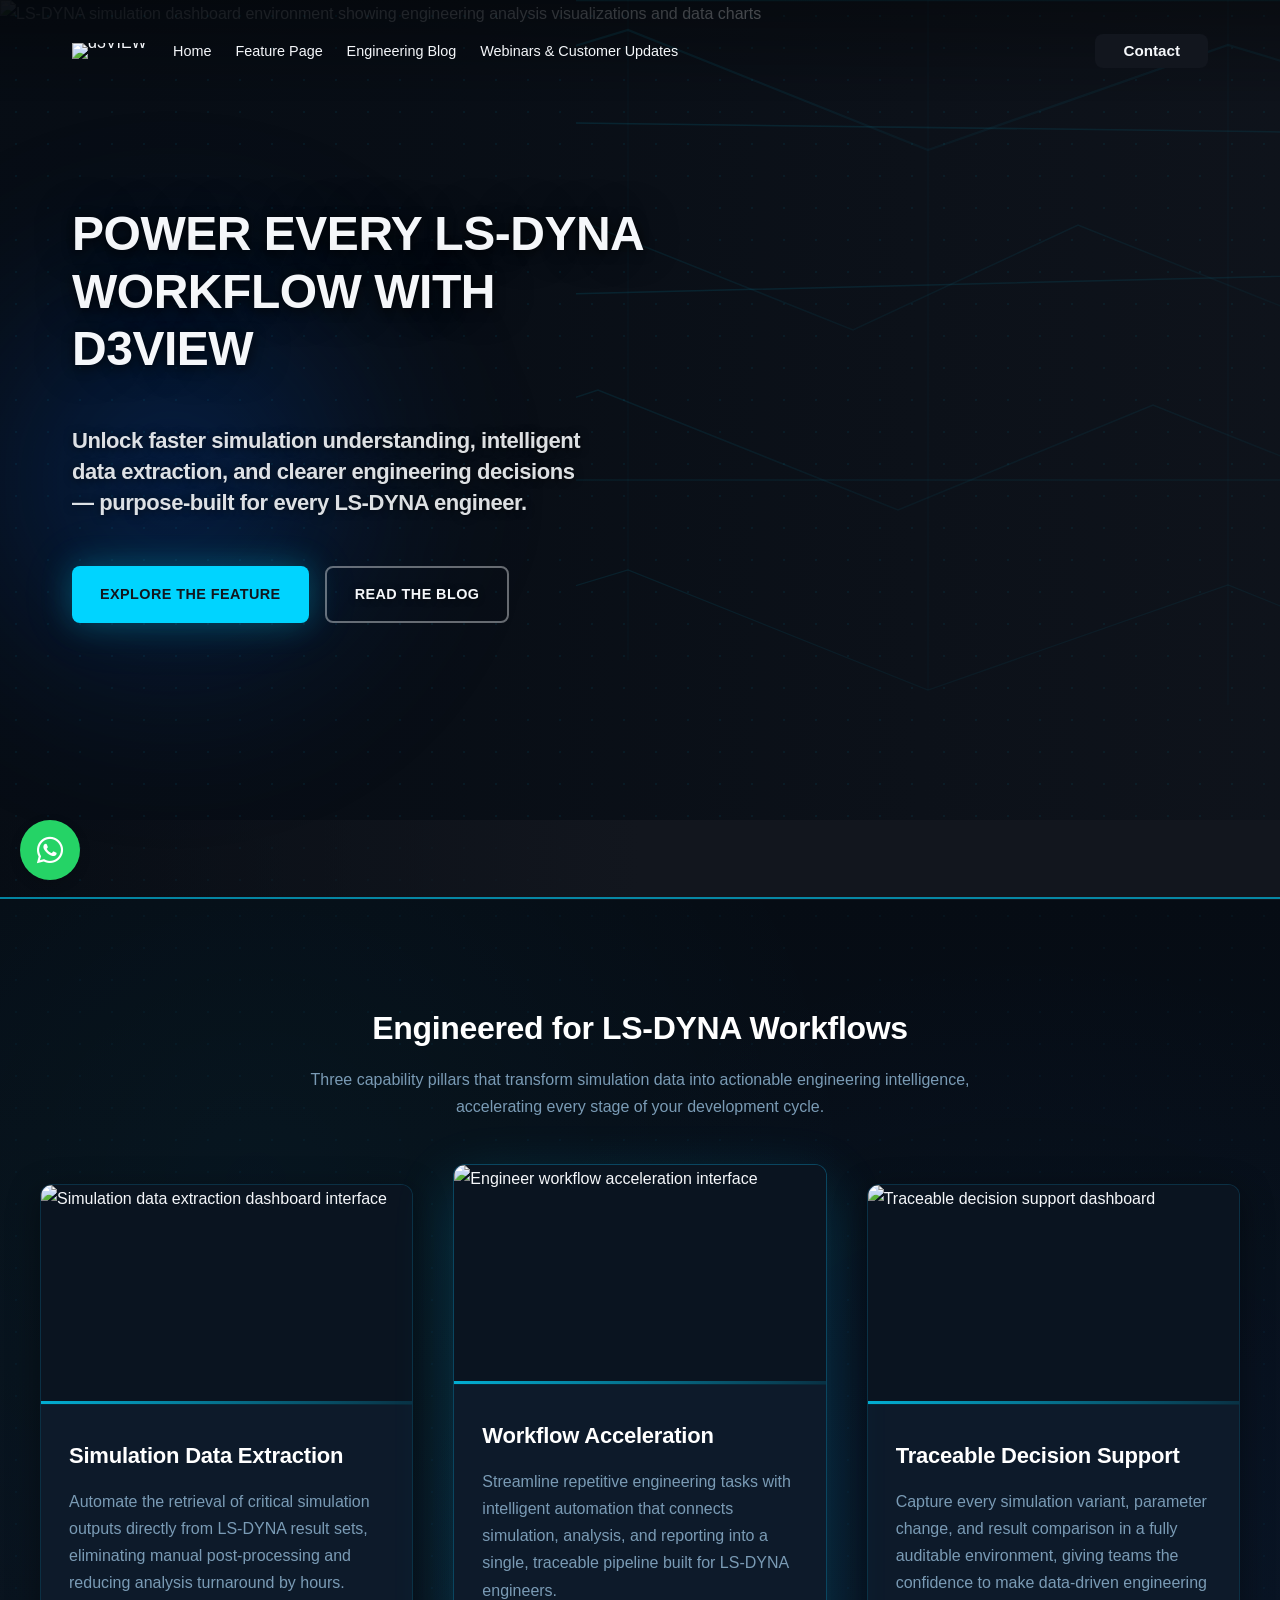
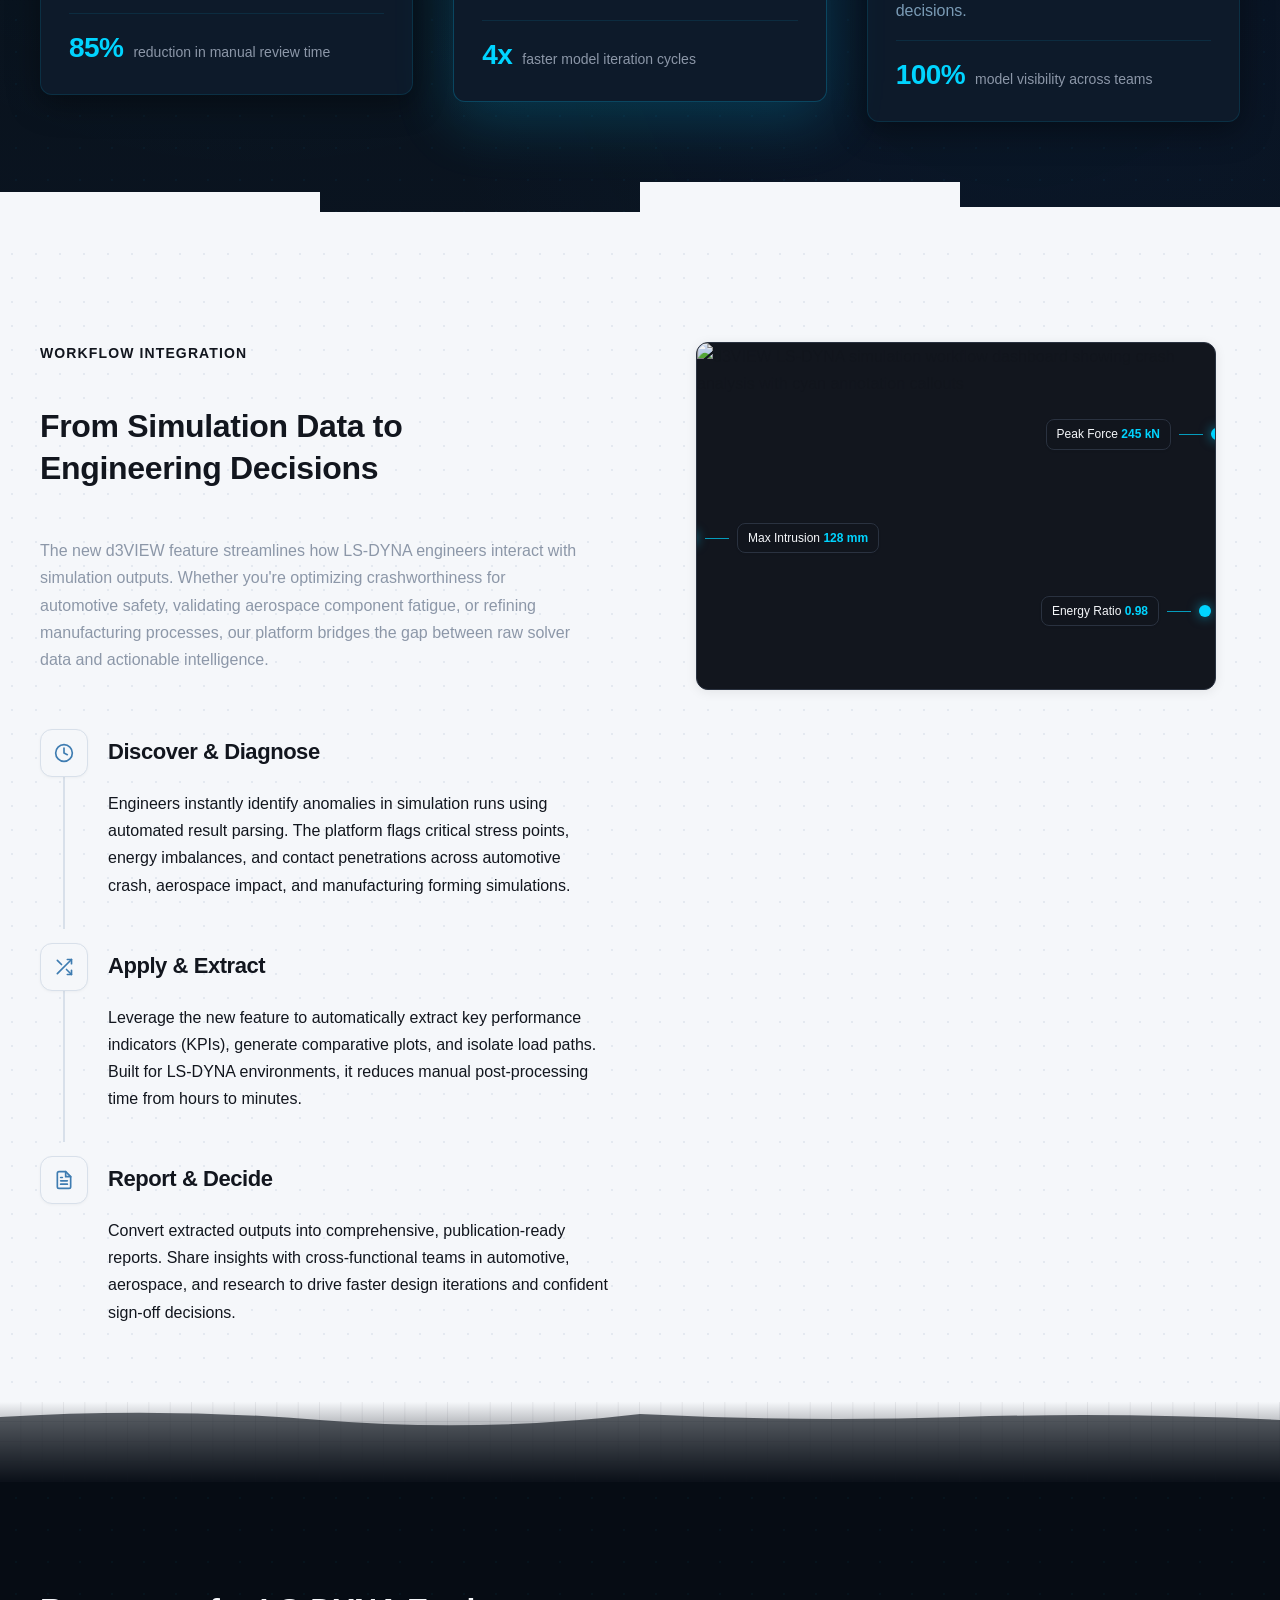
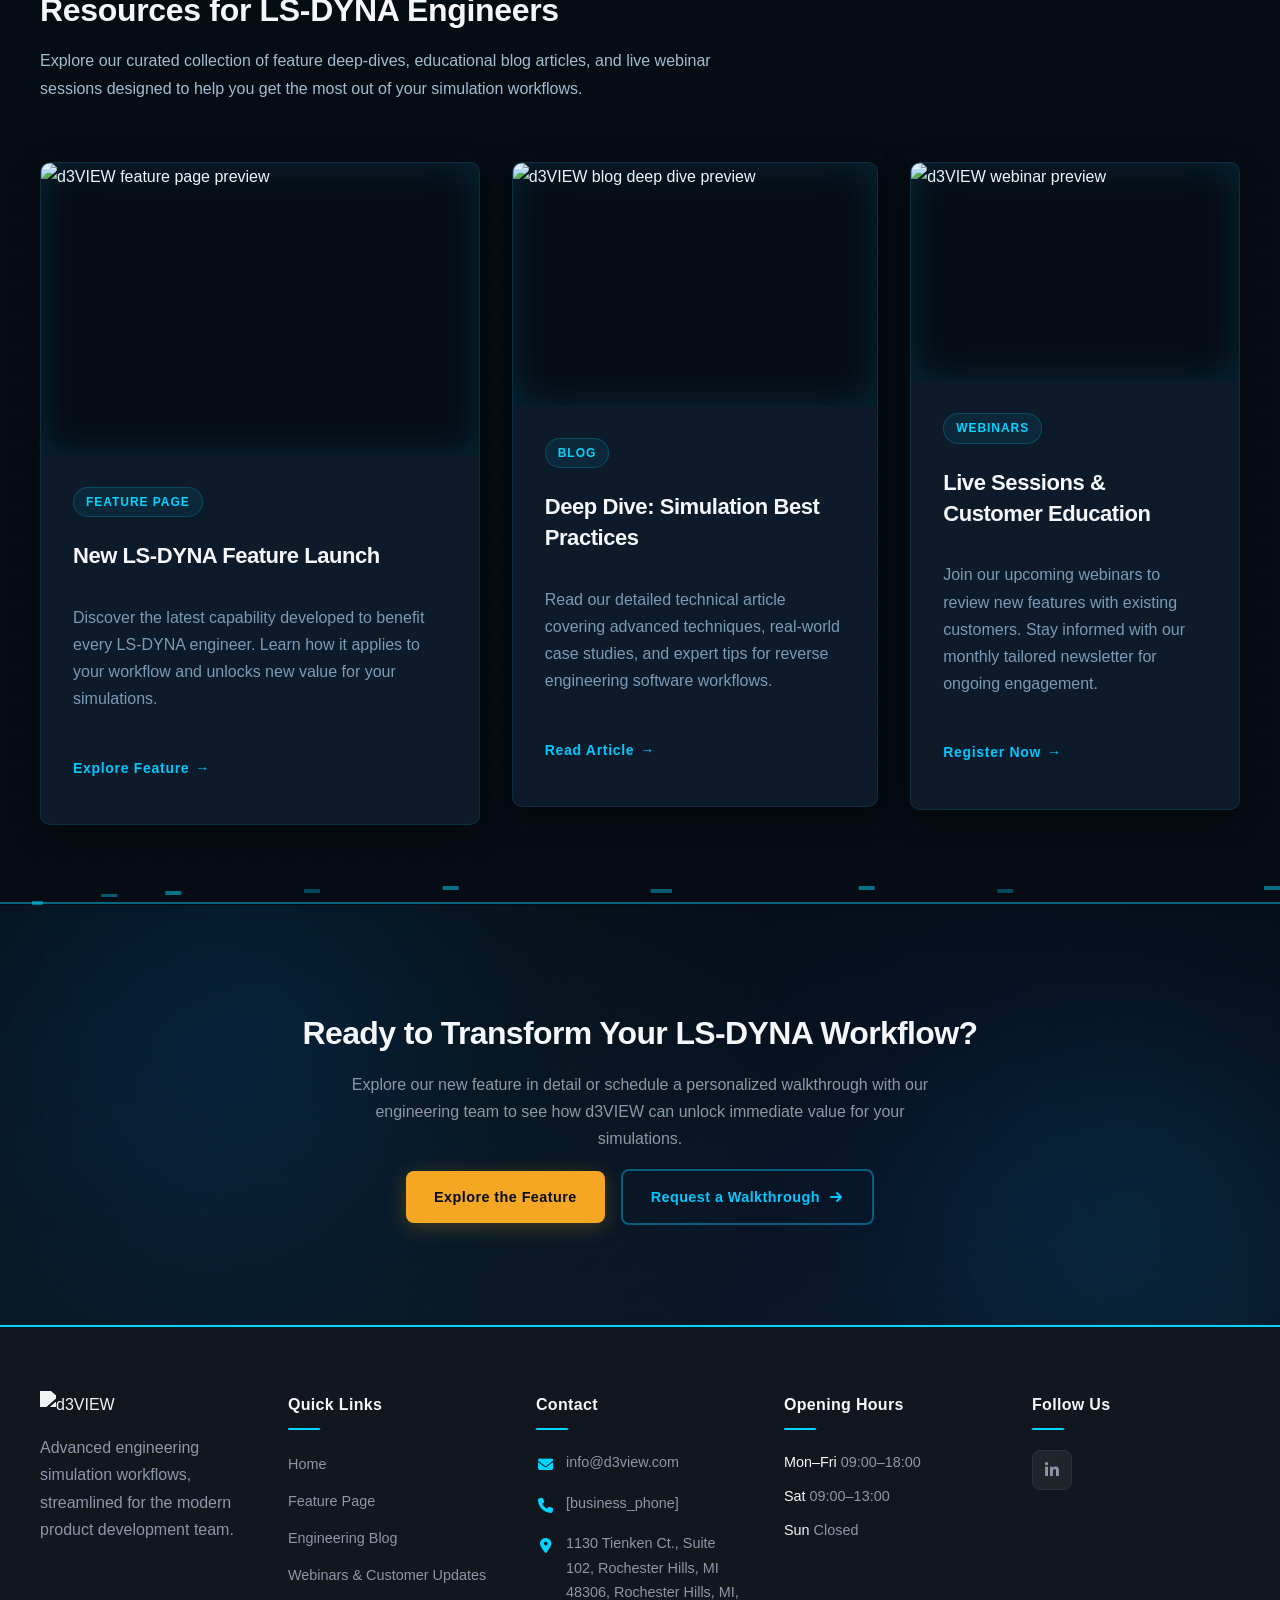
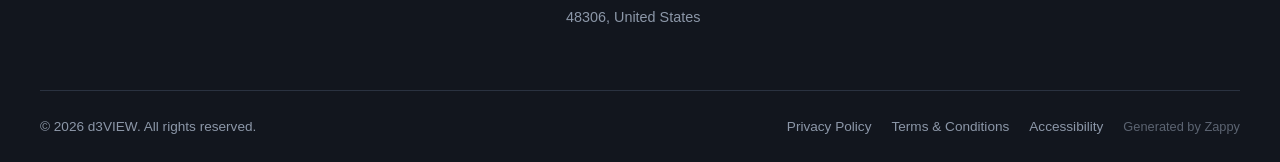
==== commit af525fa1: "Background sync: Progressive GitHub Sync" ====
--- a/public/index.html
+++ b/public/index.html
@@ -1 +1 @@
-<!doctype html><html lang="en"><head><meta charset="UTF-8"><meta content="width=device-width,initial-scale=1" name="viewport"><meta content="index, follow" name="robots"><title>Transform Crash Simulations with Reverse Engineering Software — d3VIEW</title><meta content="Discover how d3VIEW&#39;s reverse engineering software empowers LS-DYNA engineers to decode complex simulations, streamline workflows, and unlock data-driven insights. Start optimizing today." name="description"><meta content="reverse engineering software, LS-DYNA simulation, engineering software tools, data analysis, workflow optimization" name="keywords"><link href="/assets/favicon.ico" rel="icon" type="image/x-icon"><link href="/assets/favicon-16x16.png" rel="icon" type="image/png" sizes="16x16"><link href="/assets/favicon-32x32.png" rel="icon" type="image/png" sizes="32x32"><link href="/assets/favicon-48x48.png" rel="icon" type="image/png" sizes="48x48"><link href="/assets/favicon-192x192.png" rel="icon" type="image/png" sizes="192x192"><link href="/assets/favicon-512x512.png" rel="icon" type="image/png" sizes="512x512"><link href="/assets/apple-touch-icon.png" rel="apple-touch-icon"><script>!function(){"use strict";var t="4d712fd4-4ebb-49c8-925b-835e9313648c",e="https://qaapi.zappy5.com/api/analytics/track",a=18e5,n=2592e6,o=!0,i=!0,r=!0;var s=function(){var e="zappy_visitor_"+t,a=null;try{if(a=localStorage.getItem(e)){var o=JSON.parse(a),i=Date.now();if(i-o.created<n)return o.lastSeen=i,localStorage.setItem(e,JSON.stringify(o)),o.id}}catch(t){console.warn("Zappy Analytics: LocalStorage not available")}var r="zv_"+Date.now()+"_"+Math.random().toString(36).substr(2,9);try{localStorage.setItem(e,JSON.stringify({id:r,created:Date.now(),lastSeen:Date.now()}))}catch(t){}return r}(),c=function(){var e="zappy_session_"+t,n=null;try{if(n=sessionStorage.getItem(e)){var o=JSON.parse(n),i=Date.now();if(i-o.timestamp<a)return o.timestamp=i,sessionStorage.setItem(e,JSON.stringify(o)),o.id}}catch(t){console.warn("Zappy Analytics: SessionStorage not available")}var r="zs_"+Date.now()+"_"+Math.random().toString(36).substr(2,9);try{sessionStorage.setItem(e,JSON.stringify({id:r,timestamp:Date.now()}))}catch(t){}return r}();function l(a,n){n=n||{};var o={website_id:t,event_type:a,page_path:window.location.pathname,referrer:document.referrer||"direct",visitor_id:s,session_id:c,metadata:n};if(navigator.sendBeacon){var i=new Blob([JSON.stringify(o)],{type:"application/json"});navigator.sendBeacon(e,i)}else fetch(e,{method:"POST",headers:{"Content-Type":"application/json"},body:JSON.stringify(o),keepalive:!0}).catch(function(t){console.warn("Zappy Analytics: Failed to track event",t)})}o&&l("pageview",{title:document.title,url:window.location.href}),i&&document.addEventListener("click",function(t){var e=t.target;if("BUTTON"===e.tagName||e.closest("button")){var a="BUTTON"===e.tagName?e:e.closest("button");l("click",{element:"button",text:a.textContent.trim().substring(0,100),id:a.id||null,class:a.className||null})}else if("A"===e.tagName||e.closest("a")){var n="A"===e.tagName?e:e.closest("a");l("navigation",{element:"link",text:n.textContent.trim().substring(0,100),href:n.href,external:n.hostname!==window.location.hostname})}},!0),r&&document.addEventListener("submit",function(t){var e=t.target;l("form_submit",{form_id:e.id||null,form_name:e.name||null,form_action:e.action||null,form_method:e.method||"GET"})},!0);var d=Date.now();window.addEventListener("beforeunload",function(){l("page_unload",{time_on_page:Math.floor((Date.now()-d)/1e3),page_path:window.location.pathname})}),window.zappyAnalytics={track:l,getVisitorId:function(){return s},getSessionId:function(){return c}}}()</script><meta content="Transform Crash Simulations with Reverse Engineering Software — d3VIEW" property="og:title"><meta content="Discover how d3VIEW&#39;s reverse engineering software empowers LS-DYNA engineers to decode complex simulations, streamline workflows, and unlock data-driven insights. Start optimizing today." property="og:description"><meta content="summary_large_image" name="twitter:card"><meta content="Transform Crash Simulations with Reverse Engineering Software — d3VIEW" name="twitter:title"><meta content="Discover how d3VIEW&#39;s reverse engineering software empowers LS-DYNA engineers to decode complex simulations, streamline workflows, and unlock data-driven insights. Start optimizing today." name="twitter:description"><meta content="website" property="og:type"><meta content="en_US" property="og:locale"><link href="https://cdnjs.cloudflare.com/ajax/libs/font-awesome/6.4.0/css/all.min.css" rel="stylesheet"><style>.skip-link{position:absolute;top:0;left:0;transform:translateY(-200%);padding:12px 18px;background:var(--bg-dark,#1a1a1a);color:var(--text-light,#fff);font-weight:600;border-radius:0 0 8px 0;z-index:10000}.skip-link:focus{transform:none;outline:2px solid var(--ring,#fff);outline-offset:2px}:focus-visible{outline:2px solid var(--ring,currentColor);outline-offset:3px}</style><link href="/assets/favicon.ico" rel="icon" type="image/x-icon"><link href="/assets/favicon-16x16.png" rel="icon" type="image/png" sizes="16x16"><link href="/assets/favicon-32x32.png" rel="icon" type="image/png" sizes="32x32"><link href="/assets/favicon-48x48.png" rel="icon" type="image/png" sizes="48x48"><link href="/assets/favicon-192x192.png" rel="icon" type="image/png" sizes="192x192"><link href="/assets/favicon-512x512.png" rel="icon" type="image/png" sizes="512x512"><link href="/assets/apple-touch-icon.png" rel="apple-touch-icon"><link href="https://cdn.jsdelivr.net/npm/vanilla-cookieconsent@3/dist/cookieconsent.css" rel="stylesheet"><script src="https://cdn.jsdelivr.net/npm/vanilla-cookieconsent@3/dist/cookieconsent.umd.js"></script><script src="https://cdn.jsdelivr.net/gh/mickidum/acc_toolbar/acctoolbar/acctoolbar.min.js"></script><style data-zappy-section-v2-css="true">.home-capabilities-section{position:relative;background-color:var(--bg-dark);color:var(--text-light);padding:100px 24px 80px;overflow:visible}.home-capabilities-section__intro{max-width:720px;margin:0 auto 64px;text-align:center}.home-capabilities-section__title{font-size:2rem;font-weight:700;letter-spacing:-.01em;line-height:1.2;color:var(--text-light);margin:0 0 20px}.home-capabilities-section__subtitle{font-size:1rem;font-weight:400;line-height:1.7;color:var(--text-muted);margin:0;max-width:none!important}.home-capabilities-section__grid{display:grid;grid-template-columns:repeat(3,1fr);gap:40px;max-width:1200px;margin:0 auto;align-items:start}.home-capabilities-section__card{background:#0d1a2a;border-radius:12px;border:1px solid rgba(0,200,255,.12);box-shadow:0 8px 32px rgba(0,0,0,.4);overflow:hidden;transition:transform .3s ease,box-shadow .3s ease;display:flex;flex-direction:column;height:100%}.home-capabilities-section__card:hover{transform:translateY(-4px);box-shadow:0 12px 40px rgba(0,200,255,.15)}.home-capabilities-section__card--raised{transform:translateY(-16px);box-shadow:0 16px 48px rgba(0,200,255,.2);border-color:rgba(0,200,255,.25)}.home-capabilities-section__card--raised:hover{transform:translateY(-20px);box-shadow:0 20px 56px rgba(0,200,255,.25)}.home-capabilities-section__card-media{position:relative;width:100%;height:180px;overflow:hidden;background:#060c14}.home-capabilities-section__card-img{width:100%;height:100%;object-fit:cover;display:block}.home-capabilities-section__card-accent-line{position:absolute;bottom:0;left:0;width:100%;height:2px;background:linear-gradient(90deg,transparent 0,var(--accent) 50%,transparent 100%);opacity:.8}.home-capabilities-section__card-body{padding:28px 28px 32px;display:flex;flex-direction:column;flex:1}.home-capabilities-section__card-title{font-size:1.375rem;font-weight:700;line-height:1.3;color:var(--text-light);margin:0 0 12px}.home-capabilities-section__card-text{font-size:.95rem;font-weight:400;line-height:1.7;color:#7a9bb5;margin:0 0 24px;flex:1}.home-capabilities-section__card-metric{display:flex;align-items:baseline;gap:8px;padding-top:16px;border-top:1px solid rgba(0,200,255,.1)}.home-capabilities-section__metric-value{font-family:Inter,Manrope,sans-serif;font-size:1.5rem;font-weight:700;color:#f5a623;line-height:1;letter-spacing:-.02em}.home-capabilities-section__metric-label{font-size:.875rem;font-weight:400;line-height:1.4;color:#8c97a8}.home-capabilities-section__divider-wrapper{position:absolute;bottom:0;left:0;width:100%;height:80px;pointer-events:none;z-index:5}.home-capabilities-section__divider-wrapper svg{display:block;width:100%;height:100%}@media (max-width:768px){.home-capabilities-section{padding:60px 16px 80px}.home-capabilities-section__intro{margin-bottom:40px}.home-capabilities-section__grid{grid-template-columns:1fr!important;gap:24px;max-width:500px}.home-capabilities-section__card--raised{transform:none}.home-capabilities-section__card--raised:hover{transform:translateY(-4px)}.home-capabilities-section__card-media{height:160px}.home-capabilities-section__card-body{padding:20px 20px 24px}}</style><link href="/styles.css" rel="stylesheet"><script>window.ZAPPY_WEBSITE_ID="4d712fd4-4ebb-49c8-925b-835e9313648c",window.ZAPPY_API_BASE="https://qaapi.zappy5.com"</script><style id="zappy-dropdown-submenu-styles">#navMenu li:has(.sub-menu),.nav-menu li:has(.sub-menu),.navbar li:has(.sub-menu),nav li:has(.sub-menu){position:relative}#navMenu .sub-menu,.nav-menu .sub-menu,.navbar .sub-menu,nav .sub-menu{display:block!important;position:absolute!important;top:100%;left:0;min-width:220px;background:#fff;border-radius:8px;box-shadow:0 8px 25px rgba(0,0,0,.15);padding:8px 0;opacity:0;visibility:hidden;transform:translateY(10px);transition:all .3s ease;z-index:1000;list-style:none;pointer-events:none}#navMenu li:hover>.sub-menu,.nav-menu li:hover>.sub-menu,.navbar li:hover>.sub-menu,nav li:hover>.sub-menu{opacity:1!important;visibility:visible!important;transform:translateY(0)!important;pointer-events:auto!important}.sub-menu li{list-style:none;margin:0;padding:0}.sub-menu a{display:block!important;padding:10px 16px!important;color:var(--text-dark,#333)!important;font-weight:500;text-decoration:none;white-space:nowrap;transition:background-color .2s}.sub-menu .zappy-nav-child>a{padding-left:28px!important;font-size:.9em!important;opacity:.85!important}[dir=rtl] .sub-menu .zappy-nav-child>a,html[lang=ar] .sub-menu .zappy-nav-child>a,html[lang=he] .sub-menu .zappy-nav-child>a{padding-left:10px!important;padding-right:28px!important}.sub-menu .zappy-nav-parent>a{font-weight:600!important}.sub-menu a:hover{background-color:#f5f5f5}[dir=rtl] .nav-menu .sub-menu,[dir=rtl] .navbar .sub-menu,[dir=rtl] nav .sub-menu,html[lang=ar] .nav-menu .sub-menu,html[lang=ar] .navbar .sub-menu,html[lang=ar] nav .sub-menu,html[lang=he] .nav-menu .sub-menu,html[lang=he] .navbar .sub-menu,html[lang=he] nav .sub-menu{left:auto!important;right:0!important}.sub-menu:empty,.sub-menu:not(:has(li)):not(:has(> a)),.sub-menu:not(:has(li:not(.zappy-hidden-menu-item))):not(:has(> a)){display:none!important;opacity:0!important;visibility:hidden!important;pointer-events:none!important}li:has(.menu-group-title):hover>.sub-menu{opacity:1!important;visibility:visible!important;transform:translateY(0)!important;pointer-events:auto!important}#navMenu>li>.menu-group-title,.nav-menu>li>.menu-group-title{display:inline-block;padding:.5rem 1rem;cursor:default;user-select:none}@media (max-width:768px){#navMenu .sub-menu,.nav-menu .sub-menu,.navbar .sub-menu,nav .sub-menu{position:static!important;transform:none!important;box-shadow:none!important;background:0 0!important;max-height:0;overflow:hidden;opacity:0;visibility:hidden;transition:max-height .3s ease,opacity .3s ease;padding:0!important;border-radius:0!important}#navMenu .sub-menu.mobile-expanded,.nav-menu .sub-menu.mobile-expanded,.navbar .sub-menu.mobile-expanded{max-height:none!important;overflow-y:visible!important;opacity:1!important;visibility:visible!important;padding:8px 0 8px 16px!important}[dir=rtl] .sub-menu.mobile-expanded,html[lang=he] .sub-menu.mobile-expanded{padding:8px 16px 8px 0!important}#navMenu li:hover>.sub-menu,.nav-menu li:hover>.sub-menu,.navbar li:hover>.sub-menu,nav li:hover>.sub-menu{opacity:0;visibility:hidden;pointer-events:none}#navMenu li>.sub-menu.mobile-expanded,.nav-menu li>.sub-menu.mobile-expanded,.navbar li>.sub-menu.mobile-expanded,nav li>.sub-menu.mobile-expanded{opacity:1!important;visibility:visible!important;pointer-events:auto!important}#navMenu li:has(.sub-menu),.nav-menu li:has(.sub-menu),.navbar li:has(.sub-menu),nav li:has(.sub-menu){display:flex!important;flex-wrap:wrap!important;align-items:center!important;position:relative!important;min-height:44px!important}#navMenu li:has(.sub-menu)>a,.nav-menu li:has(.sub-menu)>a,.navbar li:has(.sub-menu)>a,nav li:has(.sub-menu)>a{flex:1!important;min-width:0!important}#navMenu li:has(.sub-menu)>.menu-group-title,.nav-menu li:has(.sub-menu)>.menu-group-title,.navbar li:has(.sub-menu)>.menu-group-title,nav li:has(.sub-menu)>.menu-group-title{flex:1!important;min-width:0!important;padding:0!important;line-height:inherit!important}#navMenu li:has(.sub-menu)>.sub-menu,.nav-menu li:has(.sub-menu)>.sub-menu,.navbar li:has(.sub-menu)>.sub-menu,nav li:has(.sub-menu)>.sub-menu{flex-basis:100%!important;width:100%!important}#navMenu li:has(.sub-menu)>a [class*=arrow],#navMenu li:has(.sub-menu)>a [class*=chevron],.nav-menu li:has(.sub-menu)>a .fa-angle-down,.nav-menu li:has(.sub-menu)>a .fa-chevron-down,.nav-menu li:has(.sub-menu)>a [class*=arrow],.nav-menu li:has(.sub-menu)>a [class*=chevron],nav li:has(.sub-menu)>a [class*=arrow],nav li:has(.sub-menu)>a [class*=chevron]{display:none!important;visibility:hidden!important}.mobile-submenu-toggle{display:flex!important;align-items:center!important;justify-content:center!important;width:44px!important;height:auto!important;background:0 0!important;border:none!important;cursor:pointer!important;color:var(--text-light)!important;position:static!important;flex-shrink:0!important;align-self:stretch!important;z-index:2!important;padding:0!important;margin:0!important}.mobile-submenu-toggle::after{content:''!important;width:0!important;height:0!important;border-left:6px solid transparent!important;border-right:6px solid transparent!important;border-top:7px solid currentColor!important;transition:transform .3s ease!important}.mobile-submenu-toggle.expanded::after{transform:rotate(180deg)!important}.sub-menu a{padding:10px 0!important;display:block!important;color:var(--text-light)!important;white-space:normal!important}.sub-menu .zappy-nav-child>a{padding-left:28px!important;font-size:.9em!important;opacity:.85!important}[dir=rtl] .sub-menu .zappy-nav-child>a,html[lang=ar] .sub-menu .zappy-nav-child>a,html[lang=he] .sub-menu .zappy-nav-child>a{padding-left:0!important;padding-right:28px!important}.sub-menu .zappy-nav-parent>a{font-weight:600!important}#navMenu.active,.nav-menu.active{max-width:100vw!important;overflow-x:hidden!important;box-sizing:border-box!important}.navbar .sub-menu li a,.zappy-products-dropdown .sub-menu a,nav.navbar .sub-menu li a{color:var(--text-light)!important}}@media (min-width:769px){.mobile-submenu-toggle{display:none!important}}</style><style id="zappy-widget-visibility">html[dir=rtl] .whatsapp-float{right:20px!important;left:auto!important}html:not([dir]) .whatsapp-float,html[dir=ltr] .whatsapp-float{left:20px!important;right:auto!important}html[dir=rtl] #mic-access-tool-general-button,html[dir=rtl] #mic-init-access-tool #mic-access-tool-general-button,html[dir=rtl] #mic-init-access-tool .mic-access-tool-general-button,html[dir=rtl] ._access-icon,html[dir=rtl] .mic-access-tool-general-button{left:20px!important;right:auto!important}html:not([dir]) #mic-access-tool-general-button,html:not([dir]) #mic-init-access-tool #mic-access-tool-general-button,html:not([dir]) #mic-init-access-tool .mic-access-tool-general-button,html:not([dir]) ._access-icon,html:not([dir]) .mic-access-tool-general-button,html[dir=ltr] #mic-access-tool-general-button,html[dir=ltr] #mic-init-access-tool #mic-access-tool-general-button,html[dir=ltr] #mic-init-access-tool .mic-access-tool-general-button,html[dir=ltr] ._access-icon,html[dir=ltr] .mic-access-tool-general-button{right:20px!important;left:auto!important}@media (max-width:768px){.whatsapp-float{display:flex!important}}@media (min-width:769px){.whatsapp-float{display:flex!important}}@media (max-width:768px){#mic-access-tool-general-button,#mic-init-access-tool #mic-access-tool-general-button,#mic-init-access-tool .mic-access-tool-general-button,._access-icon,.mic-access-tool-general-button{display:flex!important;visibility:visible!important;opacity:1!important;pointer-events:auto!important}#mic-access-tool-box.opened-mic-access-tool,#mic-init-access-tool #mic-access-tool-box.opened-mic-access-tool,.mic-access-tool-box.opened-mic-access-tool{visibility:visible!important;opacity:1!important;pointer-events:auto!important}}@media (min-width:769px){#mic-access-tool-general-button,#mic-init-access-tool #mic-access-tool-general-button,#mic-init-access-tool .mic-access-tool-general-button,._access-icon,.mic-access-tool-general-button{display:flex!important;visibility:visible!important;opacity:1!important;pointer-events:auto!important}#mic-access-tool-box.opened-mic-access-tool,#mic-init-access-tool #mic-access-tool-box.opened-mic-access-tool,.mic-access-tool-box.opened-mic-access-tool{visibility:visible!important;opacity:1!important;pointer-events:auto!important}}</style></head><body><a href="#main" class="skip-link">Skip to main content</a><nav class="navbar"><button aria-label="Menu" class="mobile-toggle" id="mobileToggle"><svg viewBox="0 0 24 24" fill="none" height="24" width="24" class="hamburger-icon"><path d="M3 12h18M3 6h18M3 18h18" stroke="currentColor" stroke-width="2" stroke-linecap="round"></path></svg> <svg viewBox="0 0 24 24" fill="none" height="24" width="24" class="close-icon" style="display:none"><path d="M18 6L6 18M6 6l12 12" stroke="currentColor" stroke-width="2" stroke-linecap="round"></path></svg></button> <button aria-label="Call" class="phone-header-btn" data-phone="[business_phone]"><svg viewBox="0 0 24 24" fill="currentColor" height="20" width="20"><path d="M22 16.92v3a2 2 0 0 1-2.18 2 19.79 19.79 0 0 1-8.63-3.07 19.5 19.5 0 0 1-6-6 19.79 19.79 0 0 1-3.07-8.67A2 2 0 0 1 4.11 2h3a2 2 0 0 1 2 1.72 12.84 12.84 0 0 0 .7 2.81 2 2 0 0 1-.45 2.11L8.09 9.91a16 16 0 0 0 6 6l1.27-1.27a2 2 0 0 1 2.11-.45 12.84 12.84 0 0 0 2.81.7A2 2 0 0 1 22 16.92z"></path></svg></button><div class="nav-container"><div class="nav-brand"><a href="/" class="logo-link"><img alt="d3VIEW" src="/assets/site-home-image-1.webp" class="logo"></a></div><ul class="nav-menu" id="navMenu"><li><a href="/">Home</a></li><li><a href="/feature/ls-dyna-engineering-workflow">Feature Page</a></li><li><a href="/blog/ls-dyna-feature-insights">Engineering Blog</a></li><li><a href="/webinars-and-updates">Webinars &amp; Customer Updates</a></li></ul><div class="nav-cta-container"><a href="/contact" class="nav-cta-btn">Contact</a></div></div></nav><script>window.addEventListener("load",function(){const e=document.querySelector(".navbar, nav, header");if(!e)return void console.log("[Navbar] Navbar element not found");let t=document.getElementById("mobileToggle")||document.querySelector(".mobile-toggle")||document.querySelector(".hamburger")||document.querySelector(".hamburger-menu")||document.querySelector(".menu-toggle")||document.querySelector(".burger-menu")||document.querySelector('[aria-label="Menu"]')||document.querySelector('[aria-label="תפריט"]');const n=document.querySelector(".phone-header-btn"),o=window.getComputedStyle(e);let r=o.backgroundColor;if(console.log("[Navbar] Initial navbar background:",r),"transparent"===r||"rgba(0, 0, 0, 0)"===r||r.startsWith("rgba")&&r.includes(", 0)")){const e=o.backgroundImage;if(e&&"none"!==e)console.log("[Navbar] Navbar has background image/gradient, using dark text"),r="rgb(240, 240, 240)";else{const e=window.getComputedStyle(document.body).backgroundColor;console.log("[Navbar] Navbar transparent, using body background:",e),r=e}}const a=r.match(/\d+/g);if(a&&a.length>=3){const e=(.299*parseInt(a[0])+.587*parseInt(a[1])+.114*parseInt(a[2]))/255;console.log("[Navbar] Mobile button colors preserved from Claude CSS (luminance:",e.toFixed(2)+")");const o=document.createElement("style");o.id="zappy-mobile-nav-fix";document.documentElement.lang;document.documentElement.dir,o.textContent='\n        /* Hide mobile buttons on desktop, show only on mobile */\n        @media (min-width: 769px) {\n          .mobile-toggle,\n          .phone-header-btn {\n            display: none !important;\n          }\n        }\n        \n        /* Show and position mobile buttons correctly on mobile */\n        @media (max-width: 768px) {\n          .navbar,\n          nav.navbar {\n            min-height: 70px !important;\n          }\n\n          .mobile-toggle,\n          .phone-header-btn {\n            position: absolute !important;\n            top: 0 !important;\n            bottom: 0 !important;\n            margin-top: auto !important;\n            margin-bottom: auto !important;\n            transform: none !important;\n            z-index: 1001 !important;\n            display: flex !important;\n            align-items: center !important;\n            justify-content: center !important;\n            width: 36px !important;\n            height: 36px !important;\n            border-radius: 50% !important;\n            border: none !important;\n            cursor: pointer !important;\n            padding: 6px !important;\n            background: none !important;\n            color: var(--nav-text, var(--text-light)) !important;\n            touch-action: manipulation !important;\n            -webkit-tap-highlight-color: transparent !important;\n          }\n\n          html[data-zappy-site-type="ecommerce"] .phone-header-btn,\n          body[data-zappy-site-type="ecommerce"] .phone-header-btn,\n          html[data-zappy-site-type="ecommerce"] header .phone-header-btn,\n          html[data-zappy-site-type="ecommerce"] nav .phone-header-btn {\n            display: none !important;\n            visibility: hidden !important;\n            width: 0 !important;\n            height: 0 !important;\n            min-width: 0 !important;\n            overflow: hidden !important;\n          }\n          \n          /* LTR positioning (default): hamburger LEFT, phone RIGHT */\n          html:not([dir="rtl"]):not([lang="he"]):not([lang="ar"]) .mobile-toggle,\n          html[dir="ltr"] .mobile-toggle {\n            left: 12px !important;\n            right: auto !important;\n          }\n          html:not([dir="rtl"]):not([lang="he"]):not([lang="ar"]) .phone-header-btn,\n          html[dir="ltr"] .phone-header-btn {\n            right: 12px !important;\n            left: auto !important;\n          }\n          \n          /* RTL positioning: hamburger RIGHT, phone LEFT */\n          html[dir="rtl"] .mobile-toggle,\n          html[lang="he"] .mobile-toggle,\n          html[lang="ar"] .mobile-toggle {\n            right: 12px !important;\n            left: auto !important;\n          }\n          html[dir="rtl"] .phone-header-btn,\n          html[lang="he"] .phone-header-btn,\n          html[lang="ar"] .phone-header-btn {\n            left: 12px !important;\n            right: auto !important;\n          }\n          \n          /* CRITICAL: Ensure nav-container has min-height on mobile */\n          /* All children are positioned absolutely/fixed on mobile, so height:auto collapses to 0 */\n          .nav-container {\n            min-height: 70px !important;\n            position: relative !important;\n          }\n          \n          /* Ensure SVG icons are properly sized and inherit color */\n          .mobile-toggle svg,\n          .phone-header-btn svg {\n            width: 24px !important;\n            height: 24px !important;\n            /* Don\'t force display - let JavaScript control hamburger/close toggle */\n          }\n          \n          /* Reset nav-cta-container on mobile - remove desktop box-shadow/padding */\n          /* that creates a visible ghost box when CTA button is hidden */\n          .nav-cta-container {\n            box-shadow: none !important;\n            padding: 0 !important;\n          }\n          \n          /* Hide nav-cta-container entirely on mobile when there\'s no lang-switcher */\n          /* (only the CTA button is inside, and it\'s hidden on mobile) */\n          .nav-cta-container:not(:has(.lang-switcher)) {\n            display: none !important;\n          }\n          \n          /* CRITICAL: Prevent hero image fade gradient from bleeding over headline text */\n          /* The .image-fade-gradient has bottom: -30px (extends below parent) */\n          /* On mobile stacked layout, this overlaps the h1 text below the image */\n          .hero-image-column {\n            overflow: hidden !important;\n          }\n          .image-fade-gradient {\n            bottom: 0 !important;\n          }\n          \n          /* Hide desktop language switcher on mobile - hamburger menu handles it */\n          /* High specificity to override stored CSS */\n          .lang-switcher,\n          .nav-cta-container .lang-switcher,\n          .nav-container .lang-switcher,\n          .navbar .lang-switcher,\n          .navbar .nav-cta-container .lang-switcher {\n            display: none !important;\n          }\n        }\n      ';const r=document.getElementById("zappy-mobile-nav-fix");r&&r.remove(),document.head.appendChild(o),console.log("[Navbar] Critical CSS injected for mobile nav positioning");const i=window.innerWidth<=768;if(t){const e=t.querySelector(".hamburger-icon"),n=t.querySelector(".close-icon");e&&(e.style.setProperty("width","24px","important"),e.style.setProperty("height","24px","important"),e.style.setProperty("display","block","important")),n&&(n.style.setProperty("width","24px","important"),n.style.setProperty("height","24px","important"),n.style.setProperty("display","none","important")),i?(t.style.setProperty("position","absolute","important"),t.style.setProperty("top","0","important"),t.style.setProperty("bottom","0","important"),t.style.setProperty("margin-top","auto","important"),t.style.setProperty("margin-bottom","auto","important"),t.style.setProperty("transform","none","important"),t.style.setProperty("z-index","1001","important"),t.style.removeProperty("left"),t.style.removeProperty("right"),console.log("[Navbar] Mobile toggle positioning applied (mobile viewport)")):(t.style.removeProperty("position"),t.style.removeProperty("top"),t.style.removeProperty("transform"),t.style.removeProperty("z-index"),t.style.removeProperty("left"),t.style.removeProperty("right"),console.log("[Navbar] Desktop viewport - cleared mobile toggle inline positioning"))}if(n){const e=n.querySelector("svg");e&&(e.style.width="24px",e.style.height="24px",e.setAttribute("width","24"),e.setAttribute("height","24")),i?(n.style.setProperty("position","absolute","important"),n.style.setProperty("top","0","important"),n.style.setProperty("bottom","0","important"),n.style.setProperty("margin-top","auto","important"),n.style.setProperty("margin-bottom","auto","important"),n.style.setProperty("transform","none","important"),n.style.setProperty("z-index","1001","important"),n.style.removeProperty("left"),n.style.removeProperty("right"),console.log("[Navbar] Phone button positioning applied (mobile viewport)")):(n.style.removeProperty("position"),n.style.removeProperty("top"),n.style.removeProperty("transform"),n.style.removeProperty("z-index"),n.style.removeProperty("left"),n.style.removeProperty("right"),console.log("[Navbar] Desktop viewport - cleared phone button inline positioning"))}}else console.log("[Navbar] Could not parse background color:",r);t=document.getElementById("mobileToggle")||document.querySelector(".mobile-toggle")||document.querySelector(".hamburger")||document.querySelector(".hamburger-menu")||document.querySelector(".menu-toggle")||document.querySelector(".burger-menu")||document.querySelector('[aria-label="Menu"]')||document.querySelector('[aria-label="תפריט"]');const i=document.getElementById("navMenu")||document.querySelector(".nav-menu")||document.querySelector(".nav-links")||document.querySelector("nav ul:not(.submenu)");if(!t||!i)return void console.log("[Navbar] Mobile toggle or menu not found:",{toggle:!!t,menu:!!i});i.id||(i.id="navMenu"),console.log("[Navbar] Initializing mobile menu...");const l=t.cloneNode(!0);t.parentNode.replaceChild(l,t);var s=0;function p(e){var t=Date.now();t-s<300||(s=t,function(e){e.preventDefault(),e.stopPropagation();const t=l.querySelector(".hamburger-icon"),n=l.querySelector(".close-icon");i.classList.contains("active")?(i.classList.remove("active"),t&&t.style.setProperty("display","block","important"),n&&n.style.setProperty("display","none","important"),document.body.style.overflow="",console.log("[Navbar] Menu closed")):(i.classList.add("active"),t&&t.style.setProperty("display","none","important"),n&&n.style.setProperty("display","block","important"),document.body.style.overflow="hidden",console.log("[Navbar] Menu opened"))}(e))}l.addEventListener("click",p),l.addEventListener("touchend",p),i.querySelectorAll("a").forEach(function(e){e.addEventListener("click",function(){if("#"===this.getAttribute("href"))return;const e=l.querySelector(".hamburger-icon"),t=l.querySelector(".close-icon");i.classList.remove("active"),e&&e.style.setProperty("display","block","important"),t&&t.style.setProperty("display","none","important"),document.body.style.overflow="",console.log("[Navbar] Menu closed (link clicked)")})});var m=i.querySelectorAll(".dropdown-toggle");m.forEach(function(e){e.addEventListener("click",function(e){e.preventDefault(),e.stopPropagation();var t=this.closest(".nav-dropdown");t&&(t.parentNode.querySelectorAll(".nav-dropdown.open").forEach(function(e){e!==t&&e.classList.remove("open")}),t.classList.toggle("open"),console.log("[Navbar] Dropdown toggled:",t.classList.contains("open")?"open":"closed"))})}),document.addEventListener("click",function(e){e.target.closest(".nav-dropdown")||document.querySelectorAll(".nav-dropdown.open").forEach(function(e){e.classList.remove("open")})}),console.log("[Navbar] Dropdown handlers initialized for "+m.length+" dropdowns"),n&&n.addEventListener("click",function(){const e=document.querySelectorAll('a[href^="tel:"]'),t=e.length>0?e[0].getAttribute("href").replace("tel:",""):"[business_phone]";window.location.href="tel:"+t,console.log("[Navbar] Phone button clicked")}),console.log("[Navbar] Mobile menu initialized successfully")})</script><main id="main"><section class="home-hero-section" data-layout-spec="Home-hero" data-band-index="0" data-hero-type="fullscreen-scrim"><div class="home-hero-section-bg"><img alt="LS-DYNA simulation dashboard environment showing engineering analysis visualizations and data charts" src="/assets/site-home-hero-image-1.webp" data-context="Realistic LS-DYNA engineering analysis dashboard environment: dark multiple monitor setup displaying simulation crash test visualizations, stress contour maps, and data chart overlays in a mission-control atmosphere with steel-blue ambient lighting" data-placeholder="home-hero-image-1" height="600" loading="eager" width="1200" data-hero-bg="true" fetchpriority="high"></div><div class="home-hero-section-scrim" aria-hidden="true"></div><div class="home-hero-section-decorations" aria-hidden="true"><div class="home-hero-section-radial-glow"></div><svg viewBox="0 0 800 600" xmlns="http://www.w3.org/2000/svg" preserveAspectRatio="xMidYMid slice" class="home-hero-section-wireframe"><defs><linearGradient id="wire-grad" x1="0%" x2="100%" y1="0%" y2="100%"><stop offset="0%" stop-color="#00D4FF" stop-opacity="0.35"></stop><stop offset="100%" stop-color="#00D4FF" stop-opacity="0.05"></stop></linearGradient></defs><path d="M0,80 L200,20 L400,100 L600,30 L800,90 L800,0 L0,0 Z" fill="none" stroke="url(#wire-grad)" stroke-width="1.5"></path><path d="M0,200 L150,140 L350,220 L500,150 L700,230 L800,180 L800,90 L0,80 Z" fill="none" stroke="url(#wire-grad)" stroke-width="1"></path><path d="M0,320 L180,260 L380,340 L550,270 L750,350 L800,300 L800,180 L0,200 Z" fill="none" stroke="url(#wire-grad)" stroke-width="1"></path><path d="M0,440 L200,380 L400,460 L600,390 L800,470 L800,320 L0,320 Z" fill="none" stroke="url(#wire-grad)" stroke-width="0.8"></path><line x1="200" x2="200" y1="0" y2="440" stroke="#00D4FF" stroke-width="1" stroke-opacity="0.08"></line><line x1="400" x2="400" y1="0" y2="460" stroke="#00D4FF" stroke-width="1" stroke-opacity="0.08"></line><line x1="600" x2="600" y1="0" y2="470" stroke="#00D4FF" stroke-width="1" stroke-opacity="0.08"></line><line x1="800" x2="800" y1="0" y2="470" stroke="#00D4FF" stroke-width="1" stroke-opacity="0.08"></line></svg><div class="home-hero-section-dot-grid"></div></div><div class="home-hero-section-overlay"><div class="home-hero-section-content"><h1 class="home-hero-section-headline">Power Every LS-DYNA Workflow with d3VIEW</h1><h3 class="home-hero-section-subtitle">Unlock faster simulation understanding, intelligent data extraction, and clearer engineering decisions — purpose-built for every LS-DYNA engineer.</h3><div class="home-hero-section-ctas"><a href="/feature" class="home-hero-section-cta-primary">Explore the Feature</a> <a href="/blog" class="home-hero-section-cta-secondary">Read the Blog</a></div></div></div><div class="home-hero-section-divider-wrapper"><svg viewBox="0 0 1200 80" xmlns="http://www.w3.org/2000/svg" preserveAspectRatio="none" aria-hidden="true" data-no-icon-edit="true"><defs><linearGradient id="divider-grad" x1="0%" x2="100%" y1="0%" y2="0%"><stop offset="0%" stop-color="var(--bg-dark)" stop-opacity="0"></stop><stop offset="50%" stop-color="var(--bg-dark)" stop-opacity="1"></stop><stop offset="100%" stop-color="var(--bg-dark)" stop-opacity="1"></stop></linearGradient></defs><rect fill="url(#divider-grad)" height="80" width="1200" x="0" y="0"></rect><line x1="0" x2="1200" y1="78" y2="78" stroke="var(--accent)" stroke-width="2" stroke-opacity="0.6"></line></svg></div></section><section class="home-capabilities-section" data-layout-spec="Home-capabilities" data-zappy-section="true"><div class="home-capabilities-section__intro"><h2 class="home-capabilities-section__title">Engineered for LS-DYNA Workflows</h2><p class="home-capabilities-section__subtitle">Three capability pillars that transform simulation data into actionable engineering intelligence, accelerating every stage of your development cycle.</p></div><div class="home-capabilities-section__grid"><article class="home-capabilities-section__card"><div class="home-capabilities-section__card-media"><img alt="Simulation data extraction dashboard interface" src="/assets/site-home-capabilities-image-1.webp" data-context="A dark-mode software dashboard screenshot showing a 3D car crash simulation model with a glowing cyan wireframe overlay and data extraction panels on the side, technical engineering software interface" data-placeholder="home-capabilities-image-1" class="home-capabilities-section__card-img" style="width:100%;height:100%;object-fit:cover;object-position:center"><div class="home-capabilities-section__card-accent-line"></div></div><div class="home-capabilities-section__card-body"><h3 class="home-capabilities-section__card-title">Simulation Data Extraction</h3><p class="home-capabilities-section__card-text">Automate the retrieval of critical simulation outputs directly from LS-DYNA result sets, eliminating manual post-processing and reducing analysis turnaround by hours.</p><div class="home-capabilities-section__card-metric"><span class="home-capabilities-section__metric-value">85%</span> <span class="home-capabilities-section__metric-label">reduction in manual review time</span></div></div></article><article class="home-capabilities-section__card home-capabilities-section__card--raised"><div class="home-capabilities-section__card-media"><img alt="Engineer workflow acceleration interface" src="/assets/site-home-capabilities-image-2.webp" data-context="A technical software screenshot showing an engineer-facing workflow automation interface with connected nodes, cyan and steel-blue accents, dark charcoal background, representing accelerated engineering processes" data-placeholder="home-capabilities-image-2" class="home-capabilities-section__card-img" style="width:100%;height:100%;object-fit:cover;object-position:center"><div class="home-capabilities-section__card-accent-line"></div></div><div class="home-capabilities-section__card-body"><h3 class="home-capabilities-section__card-title">Workflow Acceleration</h3><p class="home-capabilities-section__card-text">Streamline repetitive engineering tasks with intelligent automation that connects simulation, analysis, and reporting into a single, traceable pipeline built for LS-DYNA engineers.</p><div class="home-capabilities-section__card-metric"><span class="home-capabilities-section__metric-value">3x</span> <span class="home-capabilities-section__metric-label">faster model iteration cycles</span></div></div></article><article class="home-capabilities-section__card"><div class="home-capabilities-section__card-media"><img alt="Traceable decision support dashboard" src="/assets/site-home-capabilities-image-3.webp" data-context="A dark dashboard view showing a decision traceability panel with version history, comparison sliders, and annotated simulation results, technical engineering software with cyan and gold micro-highlights" data-placeholder="home-capabilities-image-3" class="home-capabilities-section__card-img" style="width:100%;height:100%;object-fit:cover;object-position:center"><div class="home-capabilities-section__card-accent-line"></div></div><div class="home-capabilities-section__card-body"><h3 class="home-capabilities-section__card-title">Traceable Decision Support</h3><p class="home-capabilities-section__card-text">Capture every simulation variant, parameter change, and result comparison in a fully auditable environment, giving teams the confidence to make data-driven engineering decisions.</p><div class="home-capabilities-section__card-metric"><span class="home-capabilities-section__metric-value">100%</span> <span class="home-capabilities-section__metric-label">model visibility across teams</span></div></div></article></div><div class="home-capabilities-section__divider-wrapper"><svg viewBox="0 0 1200 80" xmlns="http://www.w3.org/2000/svg" preserveAspectRatio="none" aria-hidden="true" data-no-icon-edit="true"><path d="M0,80 L0,20 L100,30 L200,15 L300,28 L400,12 L500,25 L600,10 L700,22 L800,14 L900,26 L1000,18 L1100,30 L1200,20 L1200,80 Z" fill="var(--bg-light)"></path></svg></div></section><section class="home-workflow-section" data-layout-spec="Home-workflow" data-band-index="2"><div class="home-workflow-section__dot-pattern" aria-hidden="true"></div><div class="home-workflow-section__container"><div class="home-workflow-section__content"><span class="home-workflow-section__eyebrow">Workflow Integration</span><h2 class="home-workflow-section__title">From Simulation Data to<br><span class="home-workflow-section__title-accent">Engineering Decisions</span></h2><p class="home-workflow-section__description">The new d3VIEW feature streamlines how LS-DYNA engineers interact with simulation outputs. Whether you're optimizing crashworthiness for automotive safety, validating aerospace component fatigue, or refining manufacturing processes, our platform bridges the gap between raw solver data and actionable intelligence.</p><div class="home-workflow-section__stages"><div class="home-workflow-section__stage"><div class="home-workflow-section__stage-marker"><svg viewBox="0 0 24 24" fill="none" height="24" width="24" data-element-type="icon" data-icon-type="svg" stroke="currentColor" stroke-linecap="round" stroke-linejoin="round" stroke-width="2"><circle cx="12" cy="12" r="10"></circle><path d="M12 6v6l4 2"></path></svg></div><div class="home-workflow-section__stage-content"><h3 class="home-workflow-section__stage-title">Discover &amp; Diagnose</h3><p class="home-workflow-section__stage-text">Engineers instantly identify anomalies in simulation runs using automated result parsing. The platform flags critical stress points, energy imbalances, and contact penetrations across automotive crash, aerospace impact, and manufacturing forming simulations.</p></div></div><div class="home-workflow-section__stage"><div class="home-workflow-section__stage-marker"><svg viewBox="0 0 24 24" fill="none" height="24" width="24" data-element-type="icon" data-icon-type="svg" stroke="currentColor" stroke-linecap="round" stroke-linejoin="round" stroke-width="2"><polyline points="16 3 21 3 21 8"></polyline><line x1="4" x2="21" y1="20" y2="3"></line><polyline points="21 16 21 21 16 21"></polyline><line x1="15" x2="21" y1="15" y2="21"></line><line x1="4" x2="9" y1="4" y2="9"></line></svg></div><div class="home-workflow-section__stage-content"><h3 class="home-workflow-section__stage-title">Apply &amp; Extract</h3><p class="home-workflow-section__stage-text">Leverage the new feature to automatically extract key performance indicators (KPIs), generate comparative plots, and isolate load paths. Built for LS-DYNA environments, it reduces manual post-processing time from hours to minutes.</p></div></div><div class="home-workflow-section__stage"><div class="home-workflow-section__stage-marker"><svg viewBox="0 0 24 24" fill="none" height="24" width="24" data-element-type="icon" data-icon-type="svg" stroke="currentColor" stroke-linecap="round" stroke-linejoin="round" stroke-width="2"><path d="M14 2H6a2 2 0 0 0-2 2v16a2 2 0 0 0 2 2h12a2 2 0 0 0 2-2V8z"></path><polyline points="14 2 14 8 20 8"></polyline><line x1="16" x2="8" y1="13" y2="13"></line><line x1="16" x2="8" y1="17" y2="17"></line><polyline points="10 9 9 9 8 9"></polyline></svg></div><div class="home-workflow-section__stage-content"><h3 class="home-workflow-section__stage-title">Report &amp; Decide</h3><p class="home-workflow-section__stage-text">Convert extracted outputs into comprehensive, publication-ready reports. Share insights with cross-functional teams in automotive, aerospace, and research to drive faster design iterations and confident sign-off decisions.</p></div></div></div></div><div class="home-workflow-section__visual"><div class="home-workflow-section__visual-card"><img alt="d3VIEW LS-DYNA simulation workflow dashboard showing crash analysis with cyan annotation callouts" src="/assets/site-home-workflow-image-1.webp" data-context="A dark-mode engineering software UI screenshot showing an LS-DYNA simulation post-processing dashboard with a 3D car crash mesh overlay, cyan-colored stress contour plots, and floating data annotation callouts highlighting peak force and deformation values. The interface has a sleek, technical aesthetic with glowing cyan accents on a deep graphite background." data-placeholder="home-workflow-image-1" height="400" loading="lazy" width="600" decoding="async" class="home-workflow-section__visual-img"><div class="home-workflow-section__annotation home-workflow-section__annotation--1" aria-hidden="true"><div class="home-workflow-section__annotation-dot"></div><div class="home-workflow-section__annotation-line"></div><span class="home-workflow-section__annotation-text">Peak Force <strong>245 kN</strong></span></div><div class="home-workflow-section__annotation home-workflow-section__annotation--2" aria-hidden="true"><div class="home-workflow-section__annotation-dot"></div><div class="home-workflow-section__annotation-line"></div><span class="home-workflow-section__annotation-text">Max Intrusion <strong>128 mm</strong></span></div><div class="home-workflow-section__annotation home-workflow-section__annotation--3" aria-hidden="true"><div class="home-workflow-section__annotation-dot"></div><div class="home-workflow-section__annotation-line"></div><span class="home-workflow-section__annotation-text">Energy Ratio <strong>0.98</strong></span></div></div></div></div><div class="home-workflow-section__divider-wrapper" aria-hidden="true"><svg viewBox="0 0 1200 80" xmlns="http://www.w3.org/2000/svg" preserveAspectRatio="none" aria-hidden="true" data-no-icon-edit="true"><defs><linearGradient id="home-workflow-grad" x1="0%" x2="0%" y1="0%" y2="100%"><stop offset="0%" stop-color="#F5F7FA" stop-opacity="1"></stop><stop offset="100%" stop-color="#12161E" stop-opacity="1"></stop></linearGradient><pattern height="20" id="home-workflow-grid" patternUnits="userSpaceOnUse" width="20"><line x1="20" x2="20" y1="0" y2="20" stroke="#2A3240" stroke-width="0.5" stroke-opacity="0.3"></line><line x1="0" x2="20" y1="20" y2="20" stroke="#2A3240" stroke-width="0.5" stroke-opacity="0.3"></line></pattern></defs><rect fill="url(#home-workflow-grad)" height="80" width="1200" x="0" y="0"></rect><rect fill="url(#home-workflow-grid)" height="80" width="1200" x="0" y="0"></rect><path d="M0,80 L0,15 Q150,5 300,18 T600,12 Q750,20 900,15 T1200,18 L1200,80 Z" fill="#060C14" opacity="0.6"></path></svg></div></section><section class="home-resources-section" data-layout-spec="Home-resources" data-band-index="3"><div class="home-resources-section-container"><div class="home-resources-section-header"><h2>Resources for LS-DYNA Engineers</h2><p class="home-resources-section-intro">Explore our curated collection of feature deep-dives, educational blog articles, and live webinar sessions designed to help you get the most out of your simulation workflows.</p></div><div class="home-resources-section-grid"><article class="home-resources-section-tile home-resources-section-tile--feature"><div class="home-resources-section-tile-image-wrapper"><img alt="d3VIEW feature page preview" src="/assets/site-home-resources-image-1.webp" data-context="A cinematic dark-mode screenshot of the d3VIEW engineering software platform showing a new LS-DYNA simulation feature dashboard with glowing cyan data overlays and a sleek technical interface." data-placeholder="home-resources-image-1" height="400" loading="lazy" width="600" decoding="async"><div class="home-resources-section-tile-image-glow"></div></div><div class="home-resources-section-tile-content"><span class="home-resources-section-tile-tag">Feature Page</span><h3>New LS-DYNA Feature Launch</h3><p>Discover the latest capability developed to benefit every LS-DYNA engineer. Learn how it applies to your workflow and unlocks new value for your simulations.</p><a href="#" class="home-resources-section-tile-cta">Explore Feature <span class="home-resources-section-tile-cta-icon">→</span></a></div><div class="home-resources-section-tile-backplate"></div></article><article class="home-resources-section-tile home-resources-section-tile--blog"><div class="home-resources-section-tile-image-wrapper"><img alt="d3VIEW blog deep dive preview" src="/assets/site-home-resources-image-2.webp" data-context="A technical blog article layout on a dark background with engineering diagrams, code snippets, and data analysis charts related to reverse engineering software." data-placeholder="home-resources-image-2" height="400" loading="lazy" width="600" decoding="async"><div class="home-resources-section-tile-image-glow"></div></div><div class="home-resources-section-tile-content"><span class="home-resources-section-tile-tag">Blog</span><h3>Deep Dive: Simulation Best Practices</h3><p>Read our detailed technical article covering advanced techniques, real-world case studies, and expert tips for reverse engineering software workflows.</p><a href="#" class="home-resources-section-tile-cta">Read Article <span class="home-resources-section-tile-cta-icon">→</span></a></div></article><article class="home-resources-section-tile home-resources-section-tile--webinar"><div class="home-resources-section-tile-image-wrapper"><img alt="d3VIEW webinar preview" src="/assets/site-home-resources-image-3.webp" data-context="A promotional graphic for a live engineering webinar session with a dark gradient background, a microphone icon, and a calendar date overlay in cyan and white." data-placeholder="home-resources-image-3" height="400" loading="lazy" width="600" decoding="async"><div class="home-resources-section-tile-image-glow"></div></div><div class="home-resources-section-tile-content"><span class="home-resources-section-tile-tag">Webinars</span><h3>Live Sessions &amp; Customer Education</h3><p>Join our upcoming webinars to review new features with existing customers. Stay informed with our monthly tailored newsletter for ongoing engagement.</p><a href="#" class="home-resources-section-tile-cta">Register Now <span class="home-resources-section-tile-cta-icon">→</span></a></div></article></div></div><div class="home-resources-section-divider-wrapper"><svg viewBox="0 0 1200 60" xmlns="http://www.w3.org/2000/svg" preserveAspectRatio="none" aria-hidden="true" data-no-icon-edit="true"><path d="M0,60 L0,58 L30,58 L40,55 L50,58 L80,58 L95,52 L110,58 L140,58 L155,50 L170,58 L200,58 L220,55 L240,58 L270,58 L285,48 L300,58 L330,58 L350,52 L370,58 L400,58 L415,45 L430,58 L460,58 L480,50 L500,58 L530,58 L545,55 L560,58 L590,58 L610,48 L630,58 L660,58 L675,52 L690,58 L720,58 L740,55 L760,58 L790,58 L805,45 L820,58 L850,58 L870,50 L890,58 L920,58 L935,48 L950,58 L980,58 L1000,55 L1020,58 L1050,58 L1065,52 L1080,58 L1110,58 L1130,50 L1150,58 L1170,58 L1185,45 L1200,58 L1200,60 Z" fill="#060C14"></path><line x1="0" x2="1200" y1="58" y2="58" stroke="var(--accent)" stroke-width="1.5" opacity="0.6"></line><rect fill="var(--accent)" height="4" width="10" x="30" y="56" opacity="0.5"></rect><rect fill="var(--accent)" height="3" width="15" x="95" y="49" opacity="0.4"></rect><rect fill="var(--accent)" height="4" width="15" x="155" y="46" opacity="0.5"></rect><rect fill="var(--accent)" height="4" width="15" x="285" y="44" opacity="0.3"></rect><rect fill="var(--accent)" height="4" width="15" x="415" y="41" opacity="0.5"></rect><rect fill="var(--accent)" height="4" width="20" x="610" y="44" opacity="0.4"></rect><rect fill="var(--accent)" height="4" width="15" x="805" y="41" opacity="0.5"></rect><rect fill="var(--accent)" height="4" width="15" x="935" y="44" opacity="0.3"></rect><rect fill="var(--accent)" height="4" width="15" x="1185" y="41" opacity="0.5"></rect></svg></div></section><section class="home-cta-section" data-layout-spec="Home-cta" data-band-index="4"><div class="home-cta-section__background"><div class="home-cta-section__grid-pattern" aria-hidden="true"></div><div class="home-cta-section__glow-orb home-cta-section__glow-orb--left" aria-hidden="true"></div><div class="home-cta-section__glow-orb home-cta-section__glow-orb--right" aria-hidden="true"></div></div><div class="home-cta-section__container"><h2 class="home-cta-section__heading">Ready to Transform Your LS-DYNA Workflow?</h2><p class="home-cta-section__subtitle">Explore our new feature in detail or schedule a personalized walkthrough with our engineering team to see how d3VIEW can unlock immediate value for your simulations.</p><div class="home-cta-section__actions"><a href="#" class="home-cta-section__btn home-cta-section__btn--primary">Explore the Feature</a> <a href="#" class="home-cta-section__btn home-cta-section__btn--ghost">Request a Walkthrough <svg viewBox="0 0 16 16" fill="none" height="16" width="16" data-element-type="icon" data-icon-type="svg" xmlns="http://www.w3.org/2000/svg"><path d="M3 8H13M13 8L9 4M13 8L9 12" stroke="currentColor" stroke-width="2" stroke-linecap="round" stroke-linejoin="round"></path></svg></a></div></div></section></main><footer class="site-footer"><div class="footer-container"><div class="footer-top"><div class="footer-col footer-company-col"><img alt="d3VIEW" src="/assets/d3view-engineering-software-logo.webp" class="logo"><p class="company-tagline">Advanced engineering simulation workflows, streamlined for the modern product development team.</p></div><div class="footer-col footer-links-col"><h4>Quick Links</h4><ul><li><a href="/">Home</a></li><li><a href="/feature/ls-dyna-engineering-workflow">Feature Page</a></li><li><a href="/blog/ls-dyna-feature-insights">Engineering Blog</a></li><li><a href="/webinars-and-updates">Webinars &amp; Customer Updates</a></li></ul></div><div class="footer-col footer-contact-col"><h4>Contact</h4><ul class="footer-contact"><li><span class="contact-icon"><i class="fas fa-envelope"></i></span> <span class="contact-text"><a href="mailto:info@d3view.com">info@d3view.com</a></span></li><li><span class="contact-icon"><i class="fas fa-phone"></i></span> <span class="contact-text"><a href="tel:[business_phone]">[business_phone]</a></span></li><li><a href="/"><span class="contact-icon"><i class="fas fa-map-marker-alt"></i></span> <span class="contact-text">1130 Tienken Ct., Suite 102, Rochester Hills, MI 48306, Rochester Hills, MI, 48306, United States</span></a></li></ul></div><div class="footer-col footer-hours-col"><h4>Opening Hours</h4><ul class="footer-hours"><li><a href="/"><span class="hours-day">Mon–Fri</span> <span class="hours-time">09:00–18:00</span></a></li><li><a href="/"><span class="hours-day">Sat</span> <span class="hours-time">09:00–13:00</span></a></li><li><a href="/"><span class="hours-day">Sun</span> <span class="hours-time">Closed</span></a></li></ul></div><div class="footer-col footer-social-col"><h4>Follow Us</h4><div class="footer-social"><a href="#" aria-label="Facebook" data-zappy-social-placeholder="true" style="display:none !important"><i class="fab fa-facebook-f"></i></a> <a href="#" aria-label="Instagram" data-zappy-social-placeholder="true" style="display:none !important"><i class="fab fa-instagram"></i></a> <a href="#" aria-label="WhatsApp" data-zappy-social-placeholder="true" style="display:none !important"><i class="fab fa-whatsapp"></i></a> <a href="https://linkedin.com/company/d3VIEW" aria-label="LinkedIn" data-element-id="element-ai-1780559521401-lk9x2m" rel="noopener noreferrer" target="_blank"><i class="fab fa-linkedin-in"></i></a></div></div></div><div class="footer-bottom"><div class="footer-bottom-left"><span class="copyright">© 2026 d3VIEW. All rights reserved.</span></div><div class="footer-bottom-right"><a href="/privacy">Privacy Policy</a> <a href="/terms">Terms &amp; Conditions</a> <a href="/accessibility">Accessibility</a> <a href="https://zappy5.com" class="zappy-attribution" target="_blank">Generated by Zappy</a></div></div></div></footer><a href="https://wa.me/[whatsapp_handle]" class="whatsapp-float" aria-label="WhatsApp"><i class="fab fa-whatsapp"></i></a><div data-integration="accessibility:toolbar"></div><script src="/script.js"></script><script id="zappy-mobile-submenu-script">!function(){function e(){if(window.innerWidth>768)return document.querySelectorAll(".mobile-submenu-toggle").forEach(function(e){e.remove()}),void document.querySelectorAll(".sub-menu.mobile-expanded").forEach(function(e){e.classList.remove("mobile-expanded")});document.querySelectorAll(".nav-menu li:has(.sub-menu), nav li:has(.sub-menu), .navbar li:has(.sub-menu), #navMenu li:has(.sub-menu)").forEach(function(e){if(!e.querySelector(".mobile-submenu-toggle")){var t=e.querySelector(".sub-menu"),n=e.querySelector(":scope > a");if(t&&n){var o=document.createElement("button");o.className="mobile-submenu-toggle",o.setAttribute("aria-label","Toggle submenu"),o.setAttribute("type","button"),n.insertAdjacentElement("afterend",o),o.addEventListener("click",function(e){e.preventDefault(),e.stopPropagation(),document.querySelectorAll(".sub-menu.mobile-expanded").forEach(function(e){if(e!==t){e.classList.remove("mobile-expanded");var n=e.parentElement.querySelector(".mobile-submenu-toggle");n&&n.classList.remove("expanded")}}),t.classList.toggle("mobile-expanded"),o.classList.toggle("expanded")})}}})}var t;"loading"===document.readyState?document.addEventListener("DOMContentLoaded",e):e(),window.addEventListener("resize",function(){clearTimeout(t),t=setTimeout(e,250)});var n=new MutationObserver(function(t){t.forEach(function(t){if("attributes"===t.type){var n=t.target;n.classList&&(n.classList.contains("active")||n.classList.contains("open"))&&setTimeout(e,100)}})});setTimeout(function(){document.querySelectorAll(".mobile-menu, .nav-menu, #navMenu, nav").forEach(function(e){n.observe(e,{attributes:!0,attributeFilter:["class","style"]})})},500)}()</script><script id="zappy-navbar-scroll-effect">!function(){var e=document.querySelector("nav.navbar,.navbar:not(.zappy-catalog-menu)"),t=document.querySelector(".zappy-catalog-menu,#zappy-catalog-menu");if(e){var r="rgba(245,247,250,0.85)",o=getComputedStyle(document.documentElement),a=o.getPropertyValue("--text-dark").trim()||"#1a1a1a",s=(o.getPropertyValue("--text-light").trim(),a);e.style.transition="background 0.3s ease,backdrop-filter 0.3s ease,-webkit-backdrop-filter 0.3s ease,box-shadow 0.3s ease",t&&(t.style.transition="background 0.3s ease,backdrop-filter 0.3s ease,-webkit-backdrop-filter 0.3s ease");var n="a,.navbar-brand,.navbar-brand a,.dropdown-toggle,.mobile-toggle,.phone-header-btn,.mobile-hamburger-btn,.mobile-close-btn,.mobile-submenu-toggle,.nav-link",l=["cart-link","login-link","nav-search-toggle","search-toggle"];window.addEventListener("scroll",f,{passive:!0}),window.addEventListener("resize",f,{passive:!0}),f();var i=document.querySelector('section[class*="hero"],[data-hero-type],main:not(.courses-page-main)>section:first-child'),d=!1;if(i){var p=getComputedStyle(i),c=p.backgroundImage;if(c&&"none"!==c)if(-1!==c.indexOf("url(")){var b=p.backgroundColor.match(/\d+/g);d=!(b&&b.length>=3)||h(parseInt(b[0]),parseInt(b[1]),parseInt(b[2]))<.4}else if(-1!==c.indexOf("gradient")){var y=c.match(/rgba?\(\s*(\d+)\s*,\s*(\d+)\s*,\s*(\d+)/g);if(y&&y.length>0){for(var g=0,m=0;m<y.length;m++){var u=y[m].match(/\d+/g);g+=h(parseInt(u[0]),parseInt(u[1]),parseInt(u[2]))}d=g/y.length<.4}else d=!0}else d=!0;else{var k=p.backgroundColor.match(/\d+/g);k&&k.length>=3&&(d=h(parseInt(k[0]),parseInt(k[1]),parseInt(k[2]))<.4)}}d||(window.removeEventListener("scroll",f),window.removeEventListener("resize",f),e.classList.add("scrolled"),window.innerWidth>768&&(e.style.setProperty("--frosted-text",s),e.style.setProperty("background-image","none","important"),e.style.setProperty("background-color",r,"important"),e.style.backdropFilter="blur(12px)",e.style.webkitBackdropFilter="blur(12px)",e.style.boxShadow="0 2px 16px rgba(0,0,0,0.12)",w(e,s)),t&&(t.classList.add("scrolled"),window.innerWidth>768&&(t.style.setProperty("background",r,"important"),t.style.setProperty("backdrop-filter","blur(12px)","important"),t.style.setProperty("-webkit-backdrop-filter","blur(12px)","important"),w(t,s))),window._zappyNavNoDarkHero=!0)}function w(e,t){for(var r=e.querySelectorAll(n),o=0;o<r.length;o++){var a=!1;(r[o].closest(".sub-menu")||r[o].closest(".dropdown-menu"))&&(a=!0);for(var s=0;s<l.length;s++)if(r[o].classList.contains(l[s])){a=!0;break}a||r[o].style.setProperty("color",t,"important")}}function v(e){for(var t=e.querySelectorAll(n),r=0;r<t.length;r++)t[r].closest(".sub-menu")||t[r].closest(".dropdown-menu")||t[r].style.removeProperty("color")}function f(){if(!window._zappyNavNoDarkHero){if(window.innerWidth<=768)return e.classList.remove("scrolled"),v(e),void(t&&(t.classList.remove("scrolled"),v(t)));(window.scrollY||window.pageYOffset)>60?(e.classList.add("scrolled"),e.style.setProperty("background-color",r,"important"),e.style.setProperty("background-image","none","important"),e.style.setProperty("--frosted-text",s),e.style.backdropFilter="blur(12px)",e.style.webkitBackdropFilter="blur(12px)",e.style.boxShadow="0 2px 16px rgba(0,0,0,0.12)",w(e,s),t&&(t.classList.add("scrolled"),t.style.setProperty("background",r,"important"),t.style.setProperty("backdrop-filter","blur(12px)","important"),t.style.setProperty("-webkit-backdrop-filter","blur(12px)","important"),w(t,s))):(e.classList.remove("scrolled"),e.style.setProperty("background-color","transparent","important"),e.style.removeProperty("background-image"),e.style.removeProperty("--frosted-text"),e.style.backdropFilter="none",e.style.webkitBackdropFilter="none",e.style.boxShadow="none",v(e),t&&(t.classList.remove("scrolled"),t.style.setProperty("background","transparent","important"),t.style.setProperty("backdrop-filter","none","important"),t.style.setProperty("-webkit-backdrop-filter","none","important"),v(t)))}}function h(e,t,r){return t/=255,r/=255,.2126*(e=(e/=255)<=.03928?e/12.92:Math.pow((e+.055)/1.055,2.4))+.7152*(t=t<=.03928?t/12.92:Math.pow((t+.055)/1.055,2.4))+.0722*(r=r<=.03928?r/12.92:Math.pow((r+.055)/1.055,2.4))}}()</script></body></html>+<!doctype html><html lang="en"><head><meta charset="UTF-8"><meta content="width=device-width,initial-scale=1" name="viewport"><meta content="index, follow" name="robots"><title>Transform Crash Simulations with Reverse Engineering Software — d3VIEW</title><meta content="Discover how d3VIEW&#39;s reverse engineering software empowers LS-DYNA engineers to decode complex simulations, streamline workflows, and unlock data-driven insights. Start optimizing today." name="description"><meta content="reverse engineering software, LS-DYNA simulation, engineering software tools, data analysis, workflow optimization" name="keywords"><link href="/assets/favicon.ico" rel="icon" type="image/x-icon"><link href="/assets/favicon-16x16.png" rel="icon" type="image/png" sizes="16x16"><link href="/assets/favicon-32x32.png" rel="icon" type="image/png" sizes="32x32"><link href="/assets/favicon-48x48.png" rel="icon" type="image/png" sizes="48x48"><link href="/assets/favicon-192x192.png" rel="icon" type="image/png" sizes="192x192"><link href="/assets/favicon-512x512.png" rel="icon" type="image/png" sizes="512x512"><link href="/assets/apple-touch-icon.png" rel="apple-touch-icon"><script>!function(){"use strict";var t="4d712fd4-4ebb-49c8-925b-835e9313648c",e="https://qaapi.zappy5.com/api/analytics/track",a=18e5,n=2592e6,o=!0,i=!0,r=!0;var s=function(){var e="zappy_visitor_"+t,a=null;try{if(a=localStorage.getItem(e)){var o=JSON.parse(a),i=Date.now();if(i-o.created<n)return o.lastSeen=i,localStorage.setItem(e,JSON.stringify(o)),o.id}}catch(t){console.warn("Zappy Analytics: LocalStorage not available")}var r="zv_"+Date.now()+"_"+Math.random().toString(36).substr(2,9);try{localStorage.setItem(e,JSON.stringify({id:r,created:Date.now(),lastSeen:Date.now()}))}catch(t){}return r}(),c=function(){var e="zappy_session_"+t,n=null;try{if(n=sessionStorage.getItem(e)){var o=JSON.parse(n),i=Date.now();if(i-o.timestamp<a)return o.timestamp=i,sessionStorage.setItem(e,JSON.stringify(o)),o.id}}catch(t){console.warn("Zappy Analytics: SessionStorage not available")}var r="zs_"+Date.now()+"_"+Math.random().toString(36).substr(2,9);try{sessionStorage.setItem(e,JSON.stringify({id:r,timestamp:Date.now()}))}catch(t){}return r}();function l(a,n){n=n||{};var o={website_id:t,event_type:a,page_path:window.location.pathname,referrer:document.referrer||"direct",visitor_id:s,session_id:c,metadata:n};if(navigator.sendBeacon){var i=new Blob([JSON.stringify(o)],{type:"application/json"});navigator.sendBeacon(e,i)}else fetch(e,{method:"POST",headers:{"Content-Type":"application/json"},body:JSON.stringify(o),keepalive:!0}).catch(function(t){console.warn("Zappy Analytics: Failed to track event",t)})}o&&l("pageview",{title:document.title,url:window.location.href}),i&&document.addEventListener("click",function(t){var e=t.target;if("BUTTON"===e.tagName||e.closest("button")){var a="BUTTON"===e.tagName?e:e.closest("button");l("click",{element:"button",text:a.textContent.trim().substring(0,100),id:a.id||null,class:a.className||null})}else if("A"===e.tagName||e.closest("a")){var n="A"===e.tagName?e:e.closest("a");l("navigation",{element:"link",text:n.textContent.trim().substring(0,100),href:n.href,external:n.hostname!==window.location.hostname})}},!0),r&&document.addEventListener("submit",function(t){var e=t.target;l("form_submit",{form_id:e.id||null,form_name:e.name||null,form_action:e.action||null,form_method:e.method||"GET"})},!0);var d=Date.now();window.addEventListener("beforeunload",function(){l("page_unload",{time_on_page:Math.floor((Date.now()-d)/1e3),page_path:window.location.pathname})}),window.zappyAnalytics={track:l,getVisitorId:function(){return s},getSessionId:function(){return c}}}()</script><meta content="Transform Crash Simulations with Reverse Engineering Software — d3VIEW" property="og:title"><meta content="Discover how d3VIEW&#39;s reverse engineering software empowers LS-DYNA engineers to decode complex simulations, streamline workflows, and unlock data-driven insights. Start optimizing today." property="og:description"><meta content="summary_large_image" name="twitter:card"><meta content="Transform Crash Simulations with Reverse Engineering Software — d3VIEW" name="twitter:title"><meta content="Discover how d3VIEW&#39;s reverse engineering software empowers LS-DYNA engineers to decode complex simulations, streamline workflows, and unlock data-driven insights. Start optimizing today." name="twitter:description"><meta content="website" property="og:type"><meta content="en_US" property="og:locale"><link href="https://cdnjs.cloudflare.com/ajax/libs/font-awesome/6.4.0/css/all.min.css" rel="stylesheet"><style>.skip-link{position:absolute;top:0;left:0;transform:translateY(-200%);padding:12px 18px;background:var(--bg-dark,#1a1a1a);color:var(--text-light,#fff);font-weight:600;border-radius:0 0 8px 0;z-index:10000}.skip-link:focus{transform:none;outline:2px solid var(--ring,#fff);outline-offset:2px}:focus-visible{outline:2px solid var(--ring,currentColor);outline-offset:3px}</style><link href="/assets/favicon.ico" rel="icon" type="image/x-icon"><link href="/assets/favicon-16x16.png" rel="icon" type="image/png" sizes="16x16"><link href="/assets/favicon-32x32.png" rel="icon" type="image/png" sizes="32x32"><link href="/assets/favicon-48x48.png" rel="icon" type="image/png" sizes="48x48"><link href="/assets/favicon-192x192.png" rel="icon" type="image/png" sizes="192x192"><link href="/assets/favicon-512x512.png" rel="icon" type="image/png" sizes="512x512"><link href="/assets/apple-touch-icon.png" rel="apple-touch-icon"><link href="https://cdn.jsdelivr.net/npm/vanilla-cookieconsent@3/dist/cookieconsent.css" rel="stylesheet"><script src="https://cdn.jsdelivr.net/npm/vanilla-cookieconsent@3/dist/cookieconsent.umd.js"></script><script src="https://cdn.jsdelivr.net/gh/mickidum/acc_toolbar/acctoolbar/acctoolbar.min.js"></script><style data-zappy-section-v2-css="true">.home-capabilities-section{position:relative;background-color:#060c14;background-image:radial-gradient(circle at 20% 30%,rgba(0,200,255,.04) 0,transparent 50%),radial-gradient(circle at 80% 70%,rgba(0,68,170,.08) 0,transparent 50%),linear-gradient(180deg,#060c14 0,#0a1420 100%);color:var(--text-light);padding:100px 16px 120px;overflow:visible;font-family:Inter,Manrope,sans-serif}.home-capabilities-section__pattern{position:absolute;top:0;left:0;width:100%;height:100%;background-image:radial-gradient(rgba(0,200,255,.04) 1px,transparent 1px);background-size:32px 32px;pointer-events:none;z-index:0}.home-capabilities-section__container{position:relative;z-index:2;max-width:1200px;margin:0 auto}.home-capabilities-section__intro{text-align:center;margin-bottom:64px;max-width:720px;margin-left:auto;margin-right:auto}.home-capabilities-section__title{font-size:2rem;font-weight:700;letter-spacing:-.01em;line-height:1.2;color:#fff;margin:0 0 20px 0}.home-capabilities-section__subtitle{font-size:16px;font-weight:400;line-height:1.7;color:#7a9bb5;margin:0;max-width:none!important}.home-capabilities-section__grid{display:grid;grid-template-columns:repeat(3,1fr);gap:40px;align-items:start}.home-capabilities-section__card{background:#0d1a2a;border-radius:12px;border:1px solid rgba(0,200,255,.12);box-shadow:0 8px 32px rgba(0,0,0,.4);overflow:hidden;transition:transform .3s ease,box-shadow .3s ease,border-color .3s ease;display:flex;flex-direction:column}.home-capabilities-section__card:hover{transform:translateY(-6px);box-shadow:0 16px 48px rgba(0,200,255,.15);border-color:rgba(0,200,255,.25)}.home-capabilities-section__card--raised{transform:translateY(-20px);box-shadow:0 20px 60px rgba(0,200,255,.2);border-color:rgba(0,200,255,.25)}.home-capabilities-section__card--raised:hover{transform:translateY(-26px);box-shadow:0 24px 64px rgba(0,200,255,.3)}.home-capabilities-section__card-media{position:relative;width:100%;height:220px;overflow:hidden;background:#0a1420;border-bottom:1px solid rgba(0,200,255,.1)}.home-capabilities-section__card-media img{width:100%;height:100%;object-fit:cover;display:block}.home-capabilities-section__card-accent-line{position:absolute;bottom:0;left:0;width:100%;height:3px;background:linear-gradient(90deg,var(--accent),rgba(0,200,255,.2));opacity:.8}.home-capabilities-section__card-body{padding:28px 28px 32px;flex:1;display:flex;flex-direction:column}.home-capabilities-section__card-title{font-size:1.5rem;font-weight:700;line-height:1.3;color:#fff;margin:0 0 12px 0;letter-spacing:-.01em}.home-capabilities-section__card-text{font-size:16px;font-weight:400;line-height:1.7;color:#7a9bb5;margin:0 0 24px 0;flex:1}.home-capabilities-section__card-stat{display:flex;align-items:baseline;gap:10px;border-top:1px solid rgba(0,200,255,.1);padding-top:20px;margin-top:auto}.home-capabilities-section__stat-number{font-family:'JetBrains Mono','Fira Code',monospace;font-size:1.75rem;font-weight:700;color:var(--accent);line-height:1;letter-spacing:-.02em}.home-capabilities-section__stat-label{font-size:14px;font-weight:400;line-height:1.4;color:#8c97a8}.home-capabilities-section__divider-wrapper{position:absolute;bottom:0;left:0;width:100%;height:80px;pointer-events:none;z-index:5}.home-capabilities-section__divider-wrapper svg{display:block;width:100%;height:100%}@media (max-width:768px){.home-capabilities-section{padding:100px 16px 100px}.home-capabilities-section__intro{margin-bottom:48px}.home-capabilities-section__title{font-size:1.75rem}.home-capabilities-section__grid{grid-template-columns:1fr!important;gap:32px}.home-capabilities-section__card--raised{transform:none}.home-capabilities-section__card--raised:hover{transform:translateY(-6px)}.home-capabilities-section__card-media{height:200px}.home-capabilities-section__card-body{padding:20px 20px 24px}.home-capabilities-section__divider-wrapper{height:60px}}@media (min-width:769px) and (max-width:1024px){.home-capabilities-section__grid{grid-template-columns:repeat(2,1fr);gap:32px}.home-capabilities-section__card--3{grid-column:span 2;max-width:480px;justify-self:center}}</style><link href="/styles.css" rel="stylesheet"><script>window.ZAPPY_WEBSITE_ID="4d712fd4-4ebb-49c8-925b-835e9313648c",window.ZAPPY_API_BASE="https://qaapi.zappy5.com"</script><style id="zappy-dropdown-submenu-styles">#navMenu li:has(.sub-menu),.nav-menu li:has(.sub-menu),.navbar li:has(.sub-menu),nav li:has(.sub-menu){position:relative}#navMenu .sub-menu,.nav-menu .sub-menu,.navbar .sub-menu,nav .sub-menu{display:block!important;position:absolute!important;top:100%;left:0;min-width:220px;background:#fff;border-radius:8px;box-shadow:0 8px 25px rgba(0,0,0,.15);padding:8px 0;opacity:0;visibility:hidden;transform:translateY(10px);transition:all .3s ease;z-index:1000;list-style:none;pointer-events:none}#navMenu li:hover>.sub-menu,.nav-menu li:hover>.sub-menu,.navbar li:hover>.sub-menu,nav li:hover>.sub-menu{opacity:1!important;visibility:visible!important;transform:translateY(0)!important;pointer-events:auto!important}.sub-menu li{list-style:none;margin:0;padding:0}.sub-menu a{display:block!important;padding:10px 16px!important;color:var(--text-dark,#333)!important;font-weight:500;text-decoration:none;white-space:nowrap;transition:background-color .2s}.sub-menu .zappy-nav-child>a{padding-left:28px!important;font-size:.9em!important;opacity:.85!important}[dir=rtl] .sub-menu .zappy-nav-child>a,html[lang=ar] .sub-menu .zappy-nav-child>a,html[lang=he] .sub-menu .zappy-nav-child>a{padding-left:10px!important;padding-right:28px!important}.sub-menu .zappy-nav-parent>a{font-weight:600!important}.sub-menu a:hover{background-color:#f5f5f5}[dir=rtl] .nav-menu .sub-menu,[dir=rtl] .navbar .sub-menu,[dir=rtl] nav .sub-menu,html[lang=ar] .nav-menu .sub-menu,html[lang=ar] .navbar .sub-menu,html[lang=ar] nav .sub-menu,html[lang=he] .nav-menu .sub-menu,html[lang=he] .navbar .sub-menu,html[lang=he] nav .sub-menu{left:auto!important;right:0!important}.sub-menu:empty,.sub-menu:not(:has(li)):not(:has(> a)),.sub-menu:not(:has(li:not(.zappy-hidden-menu-item))):not(:has(> a)){display:none!important;opacity:0!important;visibility:hidden!important;pointer-events:none!important}li:has(.menu-group-title):hover>.sub-menu{opacity:1!important;visibility:visible!important;transform:translateY(0)!important;pointer-events:auto!important}#navMenu>li>.menu-group-title,.nav-menu>li>.menu-group-title{display:inline-block;padding:.5rem 1rem;cursor:default;user-select:none}@media (max-width:768px){#navMenu .sub-menu,.nav-menu .sub-menu,.navbar .sub-menu,nav .sub-menu{position:static!important;transform:none!important;box-shadow:none!important;background:0 0!important;max-height:0;overflow:hidden;opacity:0;visibility:hidden;transition:max-height .3s ease,opacity .3s ease;padding:0!important;border-radius:0!important}#navMenu .sub-menu.mobile-expanded,.nav-menu .sub-menu.mobile-expanded,.navbar .sub-menu.mobile-expanded{max-height:none!important;overflow-y:visible!important;opacity:1!important;visibility:visible!important;padding:8px 0 8px 16px!important}[dir=rtl] .sub-menu.mobile-expanded,html[lang=he] .sub-menu.mobile-expanded{padding:8px 16px 8px 0!important}#navMenu li:hover>.sub-menu,.nav-menu li:hover>.sub-menu,.navbar li:hover>.sub-menu,nav li:hover>.sub-menu{opacity:0;visibility:hidden;pointer-events:none}#navMenu li>.sub-menu.mobile-expanded,.nav-menu li>.sub-menu.mobile-expanded,.navbar li>.sub-menu.mobile-expanded,nav li>.sub-menu.mobile-expanded{opacity:1!important;visibility:visible!important;pointer-events:auto!important}#navMenu li:has(.sub-menu),.nav-menu li:has(.sub-menu),.navbar li:has(.sub-menu),nav li:has(.sub-menu){display:flex!important;flex-wrap:wrap!important;align-items:center!important;position:relative!important;min-height:44px!important}#navMenu li:has(.sub-menu)>a,.nav-menu li:has(.sub-menu)>a,.navbar li:has(.sub-menu)>a,nav li:has(.sub-menu)>a{flex:1!important;min-width:0!important}#navMenu li:has(.sub-menu)>.menu-group-title,.nav-menu li:has(.sub-menu)>.menu-group-title,.navbar li:has(.sub-menu)>.menu-group-title,nav li:has(.sub-menu)>.menu-group-title{flex:1!important;min-width:0!important;padding:0!important;line-height:inherit!important}#navMenu li:has(.sub-menu)>.sub-menu,.nav-menu li:has(.sub-menu)>.sub-menu,.navbar li:has(.sub-menu)>.sub-menu,nav li:has(.sub-menu)>.sub-menu{flex-basis:100%!important;width:100%!important}#navMenu li:has(.sub-menu)>a [class*=arrow],#navMenu li:has(.sub-menu)>a [class*=chevron],.nav-menu li:has(.sub-menu)>a .fa-angle-down,.nav-menu li:has(.sub-menu)>a .fa-chevron-down,.nav-menu li:has(.sub-menu)>a [class*=arrow],.nav-menu li:has(.sub-menu)>a [class*=chevron],nav li:has(.sub-menu)>a [class*=arrow],nav li:has(.sub-menu)>a [class*=chevron]{display:none!important;visibility:hidden!important}.mobile-submenu-toggle{display:flex!important;align-items:center!important;justify-content:center!important;width:44px!important;height:auto!important;background:0 0!important;border:none!important;cursor:pointer!important;color:var(--text-light)!important;position:static!important;flex-shrink:0!important;align-self:stretch!important;z-index:2!important;padding:0!important;margin:0!important}.mobile-submenu-toggle::after{content:''!important;width:0!important;height:0!important;border-left:6px solid transparent!important;border-right:6px solid transparent!important;border-top:7px solid currentColor!important;transition:transform .3s ease!important}.mobile-submenu-toggle.expanded::after{transform:rotate(180deg)!important}.sub-menu a{padding:10px 0!important;display:block!important;color:var(--text-light)!important;white-space:normal!important}.sub-menu .zappy-nav-child>a{padding-left:28px!important;font-size:.9em!important;opacity:.85!important}[dir=rtl] .sub-menu .zappy-nav-child>a,html[lang=ar] .sub-menu .zappy-nav-child>a,html[lang=he] .sub-menu .zappy-nav-child>a{padding-left:0!important;padding-right:28px!important}.sub-menu .zappy-nav-parent>a{font-weight:600!important}#navMenu.active,.nav-menu.active{max-width:100vw!important;overflow-x:hidden!important;box-sizing:border-box!important}.navbar .sub-menu li a,.zappy-products-dropdown .sub-menu a,nav.navbar .sub-menu li a{color:var(--text-light)!important}}@media (min-width:769px){.mobile-submenu-toggle{display:none!important}}</style><style id="zappy-widget-visibility">html[dir=rtl] .whatsapp-float{right:20px!important;left:auto!important}html:not([dir]) .whatsapp-float,html[dir=ltr] .whatsapp-float{left:20px!important;right:auto!important}html[dir=rtl] #mic-access-tool-general-button,html[dir=rtl] #mic-init-access-tool #mic-access-tool-general-button,html[dir=rtl] #mic-init-access-tool .mic-access-tool-general-button,html[dir=rtl] ._access-icon,html[dir=rtl] .mic-access-tool-general-button{left:20px!important;right:auto!important}html:not([dir]) #mic-access-tool-general-button,html:not([dir]) #mic-init-access-tool #mic-access-tool-general-button,html:not([dir]) #mic-init-access-tool .mic-access-tool-general-button,html:not([dir]) ._access-icon,html:not([dir]) .mic-access-tool-general-button,html[dir=ltr] #mic-access-tool-general-button,html[dir=ltr] #mic-init-access-tool #mic-access-tool-general-button,html[dir=ltr] #mic-init-access-tool .mic-access-tool-general-button,html[dir=ltr] ._access-icon,html[dir=ltr] .mic-access-tool-general-button{right:20px!important;left:auto!important}@media (max-width:768px){.whatsapp-float{display:flex!important}}@media (min-width:769px){.whatsapp-float{display:flex!important}}@media (max-width:768px){#mic-access-tool-general-button,#mic-init-access-tool #mic-access-tool-general-button,#mic-init-access-tool .mic-access-tool-general-button,._access-icon,.mic-access-tool-general-button{display:flex!important;visibility:visible!important;opacity:1!important;pointer-events:auto!important}#mic-access-tool-box.opened-mic-access-tool,#mic-init-access-tool #mic-access-tool-box.opened-mic-access-tool,.mic-access-tool-box.opened-mic-access-tool{visibility:visible!important;opacity:1!important;pointer-events:auto!important}}@media (min-width:769px){#mic-access-tool-general-button,#mic-init-access-tool #mic-access-tool-general-button,#mic-init-access-tool .mic-access-tool-general-button,._access-icon,.mic-access-tool-general-button{display:flex!important;visibility:visible!important;opacity:1!important;pointer-events:auto!important}#mic-access-tool-box.opened-mic-access-tool,#mic-init-access-tool #mic-access-tool-box.opened-mic-access-tool,.mic-access-tool-box.opened-mic-access-tool{visibility:visible!important;opacity:1!important;pointer-events:auto!important}}</style></head><body><a href="#main" class="skip-link">Skip to main content</a><nav class="navbar"><button aria-label="Menu" class="mobile-toggle" id="mobileToggle"><svg viewBox="0 0 24 24" fill="none" height="24" width="24" class="hamburger-icon"><path d="M3 12h18M3 6h18M3 18h18" stroke="currentColor" stroke-width="2" stroke-linecap="round"></path></svg> <svg viewBox="0 0 24 24" fill="none" height="24" width="24" class="close-icon" style="display:none"><path d="M18 6L6 18M6 6l12 12" stroke="currentColor" stroke-width="2" stroke-linecap="round"></path></svg></button> <button aria-label="Call" class="phone-header-btn" data-phone="[business_phone]"><svg viewBox="0 0 24 24" fill="currentColor" height="20" width="20"><path d="M22 16.92v3a2 2 0 0 1-2.18 2 19.79 19.79 0 0 1-8.63-3.07 19.5 19.5 0 0 1-6-6 19.79 19.79 0 0 1-3.07-8.67A2 2 0 0 1 4.11 2h3a2 2 0 0 1 2 1.72 12.84 12.84 0 0 0 .7 2.81 2 2 0 0 1-.45 2.11L8.09 9.91a16 16 0 0 0 6 6l1.27-1.27a2 2 0 0 1 2.11-.45 12.84 12.84 0 0 0 2.81.7A2 2 0 0 1 22 16.92z"></path></svg></button><div class="nav-container"><div class="nav-brand"><a href="/" class="logo-link"><img alt="d3VIEW" src="/assets/site-home-image-1.webp" class="logo"></a></div><ul class="nav-menu" id="navMenu"><li><a href="/">Home</a></li><li><a href="/feature/ls-dyna-engineering-workflow">Feature Page</a></li><li><a href="/blog/ls-dyna-feature-insights">Engineering Blog</a></li><li><a href="/webinars-and-updates">Webinars &amp; Customer Updates</a></li></ul><div class="nav-cta-container"><a href="/contact" class="nav-cta-btn">Contact</a></div></div></nav><script>window.addEventListener("load",function(){const e=document.querySelector(".navbar, nav, header");if(!e)return void console.log("[Navbar] Navbar element not found");let t=document.getElementById("mobileToggle")||document.querySelector(".mobile-toggle")||document.querySelector(".hamburger")||document.querySelector(".hamburger-menu")||document.querySelector(".menu-toggle")||document.querySelector(".burger-menu")||document.querySelector('[aria-label="Menu"]')||document.querySelector('[aria-label="תפריט"]');const n=document.querySelector(".phone-header-btn"),o=window.getComputedStyle(e);let r=o.backgroundColor;if(console.log("[Navbar] Initial navbar background:",r),"transparent"===r||"rgba(0, 0, 0, 0)"===r||r.startsWith("rgba")&&r.includes(", 0)")){const e=o.backgroundImage;if(e&&"none"!==e)console.log("[Navbar] Navbar has background image/gradient, using dark text"),r="rgb(240, 240, 240)";else{const e=window.getComputedStyle(document.body).backgroundColor;console.log("[Navbar] Navbar transparent, using body background:",e),r=e}}const a=r.match(/\d+/g);if(a&&a.length>=3){const e=(.299*parseInt(a[0])+.587*parseInt(a[1])+.114*parseInt(a[2]))/255;console.log("[Navbar] Mobile button colors preserved from Claude CSS (luminance:",e.toFixed(2)+")");const o=document.createElement("style");o.id="zappy-mobile-nav-fix";document.documentElement.lang;document.documentElement.dir,o.textContent='\n        /* Hide mobile buttons on desktop, show only on mobile */\n        @media (min-width: 769px) {\n          .mobile-toggle,\n          .phone-header-btn {\n            display: none !important;\n          }\n        }\n        \n        /* Show and position mobile buttons correctly on mobile */\n        @media (max-width: 768px) {\n          .navbar,\n          nav.navbar {\n            min-height: 70px !important;\n          }\n\n          .mobile-toggle,\n          .phone-header-btn {\n            position: absolute !important;\n            top: 0 !important;\n            bottom: 0 !important;\n            margin-top: auto !important;\n            margin-bottom: auto !important;\n            transform: none !important;\n            z-index: 1001 !important;\n            display: flex !important;\n            align-items: center !important;\n            justify-content: center !important;\n            width: 36px !important;\n            height: 36px !important;\n            border-radius: 50% !important;\n            border: none !important;\n            cursor: pointer !important;\n            padding: 6px !important;\n            background: none !important;\n            color: var(--nav-text, var(--text-light)) !important;\n            touch-action: manipulation !important;\n            -webkit-tap-highlight-color: transparent !important;\n          }\n\n          html[data-zappy-site-type="ecommerce"] .phone-header-btn,\n          body[data-zappy-site-type="ecommerce"] .phone-header-btn,\n          html[data-zappy-site-type="ecommerce"] header .phone-header-btn,\n          html[data-zappy-site-type="ecommerce"] nav .phone-header-btn {\n            display: none !important;\n            visibility: hidden !important;\n            width: 0 !important;\n            height: 0 !important;\n            min-width: 0 !important;\n            overflow: hidden !important;\n          }\n          \n          /* LTR positioning (default): hamburger LEFT, phone RIGHT */\n          html:not([dir="rtl"]):not([lang="he"]):not([lang="ar"]) .mobile-toggle,\n          html[dir="ltr"] .mobile-toggle {\n            left: 12px !important;\n            right: auto !important;\n          }\n          html:not([dir="rtl"]):not([lang="he"]):not([lang="ar"]) .phone-header-btn,\n          html[dir="ltr"] .phone-header-btn {\n            right: 12px !important;\n            left: auto !important;\n          }\n          \n          /* RTL positioning: hamburger RIGHT, phone LEFT */\n          html[dir="rtl"] .mobile-toggle,\n          html[lang="he"] .mobile-toggle,\n          html[lang="ar"] .mobile-toggle {\n            right: 12px !important;\n            left: auto !important;\n          }\n          html[dir="rtl"] .phone-header-btn,\n          html[lang="he"] .phone-header-btn,\n          html[lang="ar"] .phone-header-btn {\n            left: 12px !important;\n            right: auto !important;\n          }\n          \n          /* CRITICAL: Ensure nav-container has min-height on mobile */\n          /* All children are positioned absolutely/fixed on mobile, so height:auto collapses to 0 */\n          .nav-container {\n            min-height: 70px !important;\n            position: relative !important;\n          }\n          \n          /* Ensure SVG icons are properly sized and inherit color */\n          .mobile-toggle svg,\n          .phone-header-btn svg {\n            width: 24px !important;\n            height: 24px !important;\n            /* Don\'t force display - let JavaScript control hamburger/close toggle */\n          }\n          \n          /* Reset nav-cta-container on mobile - remove desktop box-shadow/padding */\n          /* that creates a visible ghost box when CTA button is hidden */\n          .nav-cta-container {\n            box-shadow: none !important;\n            padding: 0 !important;\n          }\n          \n          /* Hide nav-cta-container entirely on mobile when there\'s no lang-switcher */\n          /* (only the CTA button is inside, and it\'s hidden on mobile) */\n          .nav-cta-container:not(:has(.lang-switcher)) {\n            display: none !important;\n          }\n          \n          /* CRITICAL: Prevent hero image fade gradient from bleeding over headline text */\n          /* The .image-fade-gradient has bottom: -30px (extends below parent) */\n          /* On mobile stacked layout, this overlaps the h1 text below the image */\n          .hero-image-column {\n            overflow: hidden !important;\n          }\n          .image-fade-gradient {\n            bottom: 0 !important;\n          }\n          \n          /* Hide desktop language switcher on mobile - hamburger menu handles it */\n          /* High specificity to override stored CSS */\n          .lang-switcher,\n          .nav-cta-container .lang-switcher,\n          .nav-container .lang-switcher,\n          .navbar .lang-switcher,\n          .navbar .nav-cta-container .lang-switcher {\n            display: none !important;\n          }\n        }\n      ';const r=document.getElementById("zappy-mobile-nav-fix");r&&r.remove(),document.head.appendChild(o),console.log("[Navbar] Critical CSS injected for mobile nav positioning");const i=window.innerWidth<=768;if(t){const e=t.querySelector(".hamburger-icon"),n=t.querySelector(".close-icon");e&&(e.style.setProperty("width","24px","important"),e.style.setProperty("height","24px","important"),e.style.setProperty("display","block","important")),n&&(n.style.setProperty("width","24px","important"),n.style.setProperty("height","24px","important"),n.style.setProperty("display","none","important")),i?(t.style.setProperty("position","absolute","important"),t.style.setProperty("top","0","important"),t.style.setProperty("bottom","0","important"),t.style.setProperty("margin-top","auto","important"),t.style.setProperty("margin-bottom","auto","important"),t.style.setProperty("transform","none","important"),t.style.setProperty("z-index","1001","important"),t.style.removeProperty("left"),t.style.removeProperty("right"),console.log("[Navbar] Mobile toggle positioning applied (mobile viewport)")):(t.style.removeProperty("position"),t.style.removeProperty("top"),t.style.removeProperty("transform"),t.style.removeProperty("z-index"),t.style.removeProperty("left"),t.style.removeProperty("right"),console.log("[Navbar] Desktop viewport - cleared mobile toggle inline positioning"))}if(n){const e=n.querySelector("svg");e&&(e.style.width="24px",e.style.height="24px",e.setAttribute("width","24"),e.setAttribute("height","24")),i?(n.style.setProperty("position","absolute","important"),n.style.setProperty("top","0","important"),n.style.setProperty("bottom","0","important"),n.style.setProperty("margin-top","auto","important"),n.style.setProperty("margin-bottom","auto","important"),n.style.setProperty("transform","none","important"),n.style.setProperty("z-index","1001","important"),n.style.removeProperty("left"),n.style.removeProperty("right"),console.log("[Navbar] Phone button positioning applied (mobile viewport)")):(n.style.removeProperty("position"),n.style.removeProperty("top"),n.style.removeProperty("transform"),n.style.removeProperty("z-index"),n.style.removeProperty("left"),n.style.removeProperty("right"),console.log("[Navbar] Desktop viewport - cleared phone button inline positioning"))}}else console.log("[Navbar] Could not parse background color:",r);t=document.getElementById("mobileToggle")||document.querySelector(".mobile-toggle")||document.querySelector(".hamburger")||document.querySelector(".hamburger-menu")||document.querySelector(".menu-toggle")||document.querySelector(".burger-menu")||document.querySelector('[aria-label="Menu"]')||document.querySelector('[aria-label="תפריט"]');const i=document.getElementById("navMenu")||document.querySelector(".nav-menu")||document.querySelector(".nav-links")||document.querySelector("nav ul:not(.submenu)");if(!t||!i)return void console.log("[Navbar] Mobile toggle or menu not found:",{toggle:!!t,menu:!!i});i.id||(i.id="navMenu"),console.log("[Navbar] Initializing mobile menu...");const l=t.cloneNode(!0);t.parentNode.replaceChild(l,t);var s=0;function p(e){var t=Date.now();t-s<300||(s=t,function(e){e.preventDefault(),e.stopPropagation();const t=l.querySelector(".hamburger-icon"),n=l.querySelector(".close-icon");i.classList.contains("active")?(i.classList.remove("active"),t&&t.style.setProperty("display","block","important"),n&&n.style.setProperty("display","none","important"),document.body.style.overflow="",console.log("[Navbar] Menu closed")):(i.classList.add("active"),t&&t.style.setProperty("display","none","important"),n&&n.style.setProperty("display","block","important"),document.body.style.overflow="hidden",console.log("[Navbar] Menu opened"))}(e))}l.addEventListener("click",p),l.addEventListener("touchend",p),i.querySelectorAll("a").forEach(function(e){e.addEventListener("click",function(){if("#"===this.getAttribute("href"))return;const e=l.querySelector(".hamburger-icon"),t=l.querySelector(".close-icon");i.classList.remove("active"),e&&e.style.setProperty("display","block","important"),t&&t.style.setProperty("display","none","important"),document.body.style.overflow="",console.log("[Navbar] Menu closed (link clicked)")})});var m=i.querySelectorAll(".dropdown-toggle");m.forEach(function(e){e.addEventListener("click",function(e){e.preventDefault(),e.stopPropagation();var t=this.closest(".nav-dropdown");t&&(t.parentNode.querySelectorAll(".nav-dropdown.open").forEach(function(e){e!==t&&e.classList.remove("open")}),t.classList.toggle("open"),console.log("[Navbar] Dropdown toggled:",t.classList.contains("open")?"open":"closed"))})}),document.addEventListener("click",function(e){e.target.closest(".nav-dropdown")||document.querySelectorAll(".nav-dropdown.open").forEach(function(e){e.classList.remove("open")})}),console.log("[Navbar] Dropdown handlers initialized for "+m.length+" dropdowns"),n&&n.addEventListener("click",function(){const e=document.querySelectorAll('a[href^="tel:"]'),t=e.length>0?e[0].getAttribute("href").replace("tel:",""):"[business_phone]";window.location.href="tel:"+t,console.log("[Navbar] Phone button clicked")}),console.log("[Navbar] Mobile menu initialized successfully")})</script><main id="main"><section class="home-hero-section" data-layout-spec="Home-hero" data-band-index="0" data-hero-type="fullscreen-scrim"><div class="home-hero-section-bg"><img alt="LS-DYNA simulation dashboard environment showing engineering analysis visualizations and data charts" src="/assets/site-home-hero-image-1.webp" data-context="Realistic LS-DYNA engineering analysis dashboard environment: dark multiple monitor setup displaying simulation crash test visualizations, stress contour maps, and data chart overlays in a mission-control atmosphere with steel-blue ambient lighting" data-placeholder="home-hero-image-1" height="600" loading="eager" width="1200" data-hero-bg="true" fetchpriority="high"></div><div class="home-hero-section-scrim" aria-hidden="true"></div><div class="home-hero-section-decorations" aria-hidden="true"><div class="home-hero-section-radial-glow"></div><svg viewBox="0 0 800 600" xmlns="http://www.w3.org/2000/svg" preserveAspectRatio="xMidYMid slice" class="home-hero-section-wireframe"><defs><linearGradient id="wire-grad" x1="0%" x2="100%" y1="0%" y2="100%"><stop offset="0%" stop-color="#00D4FF" stop-opacity="0.35"></stop><stop offset="100%" stop-color="#00D4FF" stop-opacity="0.05"></stop></linearGradient></defs><path d="M0,80 L200,20 L400,100 L600,30 L800,90 L800,0 L0,0 Z" fill="none" stroke="url(#wire-grad)" stroke-width="1.5"></path><path d="M0,200 L150,140 L350,220 L500,150 L700,230 L800,180 L800,90 L0,80 Z" fill="none" stroke="url(#wire-grad)" stroke-width="1"></path><path d="M0,320 L180,260 L380,340 L550,270 L750,350 L800,300 L800,180 L0,200 Z" fill="none" stroke="url(#wire-grad)" stroke-width="1"></path><path d="M0,440 L200,380 L400,460 L600,390 L800,470 L800,320 L0,320 Z" fill="none" stroke="url(#wire-grad)" stroke-width="0.8"></path><line x1="200" x2="200" y1="0" y2="440" stroke="#00D4FF" stroke-width="1" stroke-opacity="0.08"></line><line x1="400" x2="400" y1="0" y2="460" stroke="#00D4FF" stroke-width="1" stroke-opacity="0.08"></line><line x1="600" x2="600" y1="0" y2="470" stroke="#00D4FF" stroke-width="1" stroke-opacity="0.08"></line><line x1="800" x2="800" y1="0" y2="470" stroke="#00D4FF" stroke-width="1" stroke-opacity="0.08"></line></svg><div class="home-hero-section-dot-grid"></div></div><div class="home-hero-section-overlay"><div class="home-hero-section-content"><h1 class="home-hero-section-headline">Power Every LS-DYNA Workflow with d3VIEW</h1><h3 class="home-hero-section-subtitle">Unlock faster simulation understanding, intelligent data extraction, and clearer engineering decisions — purpose-built for every LS-DYNA engineer.</h3><div class="home-hero-section-ctas"><a href="/feature" class="home-hero-section-cta-primary">Explore the Feature</a> <a href="/blog" class="home-hero-section-cta-secondary">Read the Blog</a></div></div></div><div class="home-hero-section-divider-wrapper"><svg viewBox="0 0 1200 80" xmlns="http://www.w3.org/2000/svg" preserveAspectRatio="none" aria-hidden="true" data-no-icon-edit="true"><defs><linearGradient id="divider-grad" x1="0%" x2="100%" y1="0%" y2="0%"><stop offset="0%" stop-color="var(--bg-dark)" stop-opacity="0"></stop><stop offset="50%" stop-color="var(--bg-dark)" stop-opacity="1"></stop><stop offset="100%" stop-color="var(--bg-dark)" stop-opacity="1"></stop></linearGradient></defs><rect fill="url(#divider-grad)" height="80" width="1200" x="0" y="0"></rect><line x1="0" x2="1200" y1="78" y2="78" stroke="var(--accent)" stroke-width="2" stroke-opacity="0.6"></line></svg></div></section><section class="home-capabilities-section" data-layout-spec="Home-capabilities" data-zappy-section="true"><div class="home-capabilities-section__pattern" aria-hidden="true"></div><div class="home-capabilities-section__container"><div class="home-capabilities-section__intro"><h2 class="home-capabilities-section__title">Engineered for LS-DYNA Workflows</h2><p class="home-capabilities-section__subtitle">Three capability pillars that transform simulation data into actionable engineering intelligence, accelerating every stage of your development cycle.</p></div><div class="home-capabilities-section__grid"><div class="home-capabilities-section__card home-capabilities-section__card--1"><div class="home-capabilities-section__card-media"><img alt="Simulation data extraction dashboard interface" src="/assets/site-home-capabilities-image-1.webp" data-context="A dark-mode software dashboard screenshot showing a 3D car crash simulation model with a glowing cyan wireframe overlay and data extraction panels on the side, technical engineering software interface" data-placeholder="home-capabilities-image-1" style="width:100%;height:100%;object-fit:cover;object-position:center"><div class="home-capabilities-section__card-accent-line"></div></div><div class="home-capabilities-section__card-body"><h3 class="home-capabilities-section__card-title">Simulation Data Extraction</h3><p class="home-capabilities-section__card-text">Automate the retrieval of critical simulation outputs directly from LS-DYNA result sets, eliminating manual post-processing and reducing analysis turnaround by hours.</p><div class="home-capabilities-section__card-stat"><span class="home-capabilities-section__stat-number">85%</span> <span class="home-capabilities-section__stat-label">reduction in manual review time</span></div></div></div><div class="home-capabilities-section__card home-capabilities-section__card--2 home-capabilities-section__card--raised"><div class="home-capabilities-section__card-media"><img alt="Engineer workflow acceleration interface" src="/assets/site-home-capabilities-image-2.webp" data-context="A technical software screenshot showing an engineer-facing workflow automation interface with connected nodes, cyan and steel-blue accents, dark charcoal background, representing accelerated engineering processes" data-placeholder="home-capabilities-image-2" style="width:100%;height:100%;object-fit:cover;object-position:center"><div class="home-capabilities-section__card-accent-line"></div></div><div class="home-capabilities-section__card-body"><h3 class="home-capabilities-section__card-title">Workflow Acceleration</h3><p class="home-capabilities-section__card-text">Streamline repetitive engineering tasks with intelligent automation that connects simulation, analysis, and reporting into a single, traceable pipeline built for LS-DYNA engineers.</p><div class="home-capabilities-section__card-stat"><span class="home-capabilities-section__stat-number">4x</span> <span class="home-capabilities-section__stat-label">faster model iteration cycles</span></div></div></div><div class="home-capabilities-section__card home-capabilities-section__card--3"><div class="home-capabilities-section__card-media"><img alt="Traceable decision support dashboard" src="/assets/site-home-capabilities-image-3.webp" data-context="A dark dashboard view showing a decision traceability panel with version history, comparison sliders, and annotated simulation results, technical engineering software with cyan and gold micro-highlights" data-placeholder="home-capabilities-image-3" style="width:100%;height:100%;object-fit:cover;object-position:center"><div class="home-capabilities-section__card-accent-line"></div></div><div class="home-capabilities-section__card-body"><h3 class="home-capabilities-section__card-title">Traceable Decision Support</h3><p class="home-capabilities-section__card-text">Capture every simulation variant, parameter change, and result comparison in a fully auditable environment, giving teams the confidence to make data-driven engineering decisions.</p><div class="home-capabilities-section__card-stat"><span class="home-capabilities-section__stat-number">100%</span> <span class="home-capabilities-section__stat-label">model visibility across teams</span></div></div></div></div></div><div class="home-capabilities-section__divider-wrapper" aria-hidden="true" data-no-icon-edit="true"><svg viewBox="0 0 1200 80" xmlns="http://www.w3.org/2000/svg" preserveAspectRatio="none"><path d="M0,80 L0,30 L300,30 L300,50 L600,50 L600,20 L900,20 L900,45 L1200,45 L1200,80 Z" fill="var(--bg-light)"></path></svg></div></section><section class="home-workflow-section" data-layout-spec="Home-workflow" data-band-index="2"><div class="home-workflow-section__dot-pattern" aria-hidden="true"></div><div class="home-workflow-section__container"><div class="home-workflow-section__content"><span class="home-workflow-section__eyebrow">Workflow Integration</span><h2 class="home-workflow-section__title">From Simulation Data to<br><span class="home-workflow-section__title-accent">Engineering Decisions</span></h2><p class="home-workflow-section__description">The new d3VIEW feature streamlines how LS-DYNA engineers interact with simulation outputs. Whether you're optimizing crashworthiness for automotive safety, validating aerospace component fatigue, or refining manufacturing processes, our platform bridges the gap between raw solver data and actionable intelligence.</p><div class="home-workflow-section__stages"><div class="home-workflow-section__stage"><div class="home-workflow-section__stage-marker"><svg viewBox="0 0 24 24" fill="none" height="24" width="24" data-element-type="icon" data-icon-type="svg" stroke="currentColor" stroke-linecap="round" stroke-linejoin="round" stroke-width="2"><circle cx="12" cy="12" r="10"></circle><path d="M12 6v6l4 2"></path></svg></div><div class="home-workflow-section__stage-content"><h3 class="home-workflow-section__stage-title">Discover &amp; Diagnose</h3><p class="home-workflow-section__stage-text">Engineers instantly identify anomalies in simulation runs using automated result parsing. The platform flags critical stress points, energy imbalances, and contact penetrations across automotive crash, aerospace impact, and manufacturing forming simulations.</p></div></div><div class="home-workflow-section__stage"><div class="home-workflow-section__stage-marker"><svg viewBox="0 0 24 24" fill="none" height="24" width="24" data-element-type="icon" data-icon-type="svg" stroke="currentColor" stroke-linecap="round" stroke-linejoin="round" stroke-width="2"><polyline points="16 3 21 3 21 8"></polyline><line x1="4" x2="21" y1="20" y2="3"></line><polyline points="21 16 21 21 16 21"></polyline><line x1="15" x2="21" y1="15" y2="21"></line><line x1="4" x2="9" y1="4" y2="9"></line></svg></div><div class="home-workflow-section__stage-content"><h3 class="home-workflow-section__stage-title">Apply &amp; Extract</h3><p class="home-workflow-section__stage-text">Leverage the new feature to automatically extract key performance indicators (KPIs), generate comparative plots, and isolate load paths. Built for LS-DYNA environments, it reduces manual post-processing time from hours to minutes.</p></div></div><div class="home-workflow-section__stage"><div class="home-workflow-section__stage-marker"><svg viewBox="0 0 24 24" fill="none" height="24" width="24" data-element-type="icon" data-icon-type="svg" stroke="currentColor" stroke-linecap="round" stroke-linejoin="round" stroke-width="2"><path d="M14 2H6a2 2 0 0 0-2 2v16a2 2 0 0 0 2 2h12a2 2 0 0 0 2-2V8z"></path><polyline points="14 2 14 8 20 8"></polyline><line x1="16" x2="8" y1="13" y2="13"></line><line x1="16" x2="8" y1="17" y2="17"></line><polyline points="10 9 9 9 8 9"></polyline></svg></div><div class="home-workflow-section__stage-content"><h3 class="home-workflow-section__stage-title">Report &amp; Decide</h3><p class="home-workflow-section__stage-text">Convert extracted outputs into comprehensive, publication-ready reports. Share insights with cross-functional teams in automotive, aerospace, and research to drive faster design iterations and confident sign-off decisions.</p></div></div></div></div><div class="home-workflow-section__visual"><div class="home-workflow-section__visual-card"><img alt="d3VIEW LS-DYNA simulation workflow dashboard showing crash analysis with cyan annotation callouts" src="/assets/site-home-workflow-image-1.webp" data-context="A dark-mode engineering software UI screenshot showing an LS-DYNA simulation post-processing dashboard with a 3D car crash mesh overlay, cyan-colored stress contour plots, and floating data annotation callouts highlighting peak force and deformation values. The interface has a sleek, technical aesthetic with glowing cyan accents on a deep graphite background." data-placeholder="home-workflow-image-1" height="400" loading="lazy" width="600" decoding="async" class="home-workflow-section__visual-img"><div class="home-workflow-section__annotation home-workflow-section__annotation--1" aria-hidden="true"><div class="home-workflow-section__annotation-dot"></div><div class="home-workflow-section__annotation-line"></div><span class="home-workflow-section__annotation-text">Peak Force <strong>245 kN</strong></span></div><div class="home-workflow-section__annotation home-workflow-section__annotation--2" aria-hidden="true"><div class="home-workflow-section__annotation-dot"></div><div class="home-workflow-section__annotation-line"></div><span class="home-workflow-section__annotation-text">Max Intrusion <strong>128 mm</strong></span></div><div class="home-workflow-section__annotation home-workflow-section__annotation--3" aria-hidden="true"><div class="home-workflow-section__annotation-dot"></div><div class="home-workflow-section__annotation-line"></div><span class="home-workflow-section__annotation-text">Energy Ratio <strong>0.98</strong></span></div></div></div></div><div class="home-workflow-section__divider-wrapper" aria-hidden="true"><svg viewBox="0 0 1200 80" xmlns="http://www.w3.org/2000/svg" preserveAspectRatio="none" aria-hidden="true" data-no-icon-edit="true"><defs><linearGradient id="home-workflow-grad" x1="0%" x2="0%" y1="0%" y2="100%"><stop offset="0%" stop-color="#F5F7FA" stop-opacity="1"></stop><stop offset="100%" stop-color="#12161E" stop-opacity="1"></stop></linearGradient><pattern height="20" id="home-workflow-grid" patternUnits="userSpaceOnUse" width="20"><line x1="20" x2="20" y1="0" y2="20" stroke="#2A3240" stroke-width="0.5" stroke-opacity="0.3"></line><line x1="0" x2="20" y1="20" y2="20" stroke="#2A3240" stroke-width="0.5" stroke-opacity="0.3"></line></pattern></defs><rect fill="url(#home-workflow-grad)" height="80" width="1200" x="0" y="0"></rect><rect fill="url(#home-workflow-grid)" height="80" width="1200" x="0" y="0"></rect><path d="M0,80 L0,15 Q150,5 300,18 T600,12 Q750,20 900,15 T1200,18 L1200,80 Z" fill="#060C14" opacity="0.6"></path></svg></div></section><section class="home-resources-section" data-layout-spec="Home-resources" data-band-index="3"><div class="home-resources-section-container"><div class="home-resources-section-header"><h2>Resources for LS-DYNA Engineers</h2><p class="home-resources-section-intro">Explore our curated collection of feature deep-dives, educational blog articles, and live webinar sessions designed to help you get the most out of your simulation workflows.</p></div><div class="home-resources-section-grid"><article class="home-resources-section-tile home-resources-section-tile--feature"><div class="home-resources-section-tile-image-wrapper"><img alt="d3VIEW feature page preview" src="/assets/site-home-resources-image-1.webp" data-context="A cinematic dark-mode screenshot of the d3VIEW engineering software platform showing a new LS-DYNA simulation feature dashboard with glowing cyan data overlays and a sleek technical interface." data-placeholder="home-resources-image-1" height="400" loading="lazy" width="600" decoding="async"><div class="home-resources-section-tile-image-glow"></div></div><div class="home-resources-section-tile-content"><span class="home-resources-section-tile-tag">Feature Page</span><h3>New LS-DYNA Feature Launch</h3><p>Discover the latest capability developed to benefit every LS-DYNA engineer. Learn how it applies to your workflow and unlocks new value for your simulations.</p><a href="#" class="home-resources-section-tile-cta">Explore Feature <span class="home-resources-section-tile-cta-icon">→</span></a></div><div class="home-resources-section-tile-backplate"></div></article><article class="home-resources-section-tile home-resources-section-tile--blog"><div class="home-resources-section-tile-image-wrapper"><img alt="d3VIEW blog deep dive preview" src="/assets/site-home-resources-image-2.webp" data-context="A technical blog article layout on a dark background with engineering diagrams, code snippets, and data analysis charts related to reverse engineering software." data-placeholder="home-resources-image-2" height="400" loading="lazy" width="600" decoding="async"><div class="home-resources-section-tile-image-glow"></div></div><div class="home-resources-section-tile-content"><span class="home-resources-section-tile-tag">Blog</span><h3>Deep Dive: Simulation Best Practices</h3><p>Read our detailed technical article covering advanced techniques, real-world case studies, and expert tips for reverse engineering software workflows.</p><a href="#" class="home-resources-section-tile-cta">Read Article <span class="home-resources-section-tile-cta-icon">→</span></a></div></article><article class="home-resources-section-tile home-resources-section-tile--webinar"><div class="home-resources-section-tile-image-wrapper"><img alt="d3VIEW webinar preview" src="/assets/site-home-resources-image-3.webp" data-context="A promotional graphic for a live engineering webinar session with a dark gradient background, a microphone icon, and a calendar date overlay in cyan and white." data-placeholder="home-resources-image-3" height="400" loading="lazy" width="600" decoding="async"><div class="home-resources-section-tile-image-glow"></div></div><div class="home-resources-section-tile-content"><span class="home-resources-section-tile-tag">Webinars</span><h3>Live Sessions &amp; Customer Education</h3><p>Join our upcoming webinars to review new features with existing customers. Stay informed with our monthly tailored newsletter for ongoing engagement.</p><a href="#" class="home-resources-section-tile-cta">Register Now <span class="home-resources-section-tile-cta-icon">→</span></a></div></article></div></div><div class="home-resources-section-divider-wrapper"><svg viewBox="0 0 1200 60" xmlns="http://www.w3.org/2000/svg" preserveAspectRatio="none" aria-hidden="true" data-no-icon-edit="true"><path d="M0,60 L0,58 L30,58 L40,55 L50,58 L80,58 L95,52 L110,58 L140,58 L155,50 L170,58 L200,58 L220,55 L240,58 L270,58 L285,48 L300,58 L330,58 L350,52 L370,58 L400,58 L415,45 L430,58 L460,58 L480,50 L500,58 L530,58 L545,55 L560,58 L590,58 L610,48 L630,58 L660,58 L675,52 L690,58 L720,58 L740,55 L760,58 L790,58 L805,45 L820,58 L850,58 L870,50 L890,58 L920,58 L935,48 L950,58 L980,58 L1000,55 L1020,58 L1050,58 L1065,52 L1080,58 L1110,58 L1130,50 L1150,58 L1170,58 L1185,45 L1200,58 L1200,60 Z" fill="#060C14"></path><line x1="0" x2="1200" y1="58" y2="58" stroke="var(--accent)" stroke-width="1.5" opacity="0.6"></line><rect fill="var(--accent)" height="4" width="10" x="30" y="56" opacity="0.5"></rect><rect fill="var(--accent)" height="3" width="15" x="95" y="49" opacity="0.4"></rect><rect fill="var(--accent)" height="4" width="15" x="155" y="46" opacity="0.5"></rect><rect fill="var(--accent)" height="4" width="15" x="285" y="44" opacity="0.3"></rect><rect fill="var(--accent)" height="4" width="15" x="415" y="41" opacity="0.5"></rect><rect fill="var(--accent)" height="4" width="20" x="610" y="44" opacity="0.4"></rect><rect fill="var(--accent)" height="4" width="15" x="805" y="41" opacity="0.5"></rect><rect fill="var(--accent)" height="4" width="15" x="935" y="44" opacity="0.3"></rect><rect fill="var(--accent)" height="4" width="15" x="1185" y="41" opacity="0.5"></rect></svg></div></section><section class="home-cta-section" data-layout-spec="Home-cta" data-band-index="4"><div class="home-cta-section__background"><div class="home-cta-section__grid-pattern" aria-hidden="true"></div><div class="home-cta-section__glow-orb home-cta-section__glow-orb--left" aria-hidden="true"></div><div class="home-cta-section__glow-orb home-cta-section__glow-orb--right" aria-hidden="true"></div></div><div class="home-cta-section__container"><h2 class="home-cta-section__heading">Ready to Transform Your LS-DYNA Workflow?</h2><p class="home-cta-section__subtitle">Explore our new feature in detail or schedule a personalized walkthrough with our engineering team to see how d3VIEW can unlock immediate value for your simulations.</p><div class="home-cta-section__actions"><a href="#" class="home-cta-section__btn home-cta-section__btn--primary">Explore the Feature</a> <a href="#" class="home-cta-section__btn home-cta-section__btn--ghost">Request a Walkthrough <svg viewBox="0 0 16 16" fill="none" height="16" width="16" data-element-type="icon" data-icon-type="svg" xmlns="http://www.w3.org/2000/svg"><path d="M3 8H13M13 8L9 4M13 8L9 12" stroke="currentColor" stroke-width="2" stroke-linecap="round" stroke-linejoin="round"></path></svg></a></div></div></section></main><footer class="site-footer"><div class="footer-container"><div class="footer-top"><div class="footer-col footer-company-col"><img alt="d3VIEW" src="/assets/d3view-engineering-software-logo.webp" class="logo"><p class="company-tagline">Advanced engineering simulation workflows, streamlined for the modern product development team.</p></div><div class="footer-col footer-links-col"><h4>Quick Links</h4><ul><li><a href="/">Home</a></li><li><a href="/feature/ls-dyna-engineering-workflow">Feature Page</a></li><li><a href="/blog/ls-dyna-feature-insights">Engineering Blog</a></li><li><a href="/webinars-and-updates">Webinars &amp; Customer Updates</a></li></ul></div><div class="footer-col footer-contact-col"><h4>Contact</h4><ul class="footer-contact"><li><span class="contact-icon"><i class="fas fa-envelope"></i></span> <span class="contact-text"><a href="mailto:info@d3view.com">info@d3view.com</a></span></li><li><span class="contact-icon"><i class="fas fa-phone"></i></span> <span class="contact-text"><a href="tel:[business_phone]">[business_phone]</a></span></li><li><a href="/"><span class="contact-icon"><i class="fas fa-map-marker-alt"></i></span> <span class="contact-text">1130 Tienken Ct., Suite 102, Rochester Hills, MI 48306, Rochester Hills, MI, 48306, United States</span></a></li></ul></div><div class="footer-col footer-hours-col"><h4>Opening Hours</h4><ul class="footer-hours"><li><a href="/"><span class="hours-day">Mon–Fri</span> <span class="hours-time">09:00–18:00</span></a></li><li><a href="/"><span class="hours-day">Sat</span> <span class="hours-time">09:00–13:00</span></a></li><li><a href="/"><span class="hours-day">Sun</span> <span class="hours-time">Closed</span></a></li></ul></div><div class="footer-col footer-social-col"><h4>Follow Us</h4><div class="footer-social"><a href="#" aria-label="Facebook" data-zappy-social-placeholder="true" style="display:none !important"><i class="fab fa-facebook-f"></i></a> <a href="#" aria-label="Instagram" data-zappy-social-placeholder="true" style="display:none !important"><i class="fab fa-instagram"></i></a> <a href="#" aria-label="WhatsApp" data-zappy-social-placeholder="true" style="display:none !important"><i class="fab fa-whatsapp"></i></a> <a href="https://linkedin.com/company/d3VIEW" aria-label="LinkedIn" data-element-id="element-ai-1780559521401-lk9x2m" rel="noopener noreferrer" target="_blank"><i class="fab fa-linkedin-in"></i></a></div></div></div><div class="footer-bottom"><div class="footer-bottom-left"><span class="copyright">© 2026 d3VIEW. All rights reserved.</span></div><div class="footer-bottom-right"><a href="/privacy">Privacy Policy</a> <a href="/terms">Terms &amp; Conditions</a> <a href="/accessibility">Accessibility</a> <a href="https://zappy5.com" class="zappy-attribution" target="_blank">Generated by Zappy</a></div></div></div></footer><a href="https://wa.me/[whatsapp_handle]" class="whatsapp-float" aria-label="WhatsApp"><i class="fab fa-whatsapp"></i></a><div data-integration="accessibility:toolbar"></div><script src="/script.js"></script><script id="zappy-mobile-submenu-script">!function(){function e(){if(window.innerWidth>768)return document.querySelectorAll(".mobile-submenu-toggle").forEach(function(e){e.remove()}),void document.querySelectorAll(".sub-menu.mobile-expanded").forEach(function(e){e.classList.remove("mobile-expanded")});document.querySelectorAll(".nav-menu li:has(.sub-menu), nav li:has(.sub-menu), .navbar li:has(.sub-menu), #navMenu li:has(.sub-menu)").forEach(function(e){if(!e.querySelector(".mobile-submenu-toggle")){var t=e.querySelector(".sub-menu"),n=e.querySelector(":scope > a");if(t&&n){var o=document.createElement("button");o.className="mobile-submenu-toggle",o.setAttribute("aria-label","Toggle submenu"),o.setAttribute("type","button"),n.insertAdjacentElement("afterend",o),o.addEventListener("click",function(e){e.preventDefault(),e.stopPropagation(),document.querySelectorAll(".sub-menu.mobile-expanded").forEach(function(e){if(e!==t){e.classList.remove("mobile-expanded");var n=e.parentElement.querySelector(".mobile-submenu-toggle");n&&n.classList.remove("expanded")}}),t.classList.toggle("mobile-expanded"),o.classList.toggle("expanded")})}}})}var t;"loading"===document.readyState?document.addEventListener("DOMContentLoaded",e):e(),window.addEventListener("resize",function(){clearTimeout(t),t=setTimeout(e,250)});var n=new MutationObserver(function(t){t.forEach(function(t){if("attributes"===t.type){var n=t.target;n.classList&&(n.classList.contains("active")||n.classList.contains("open"))&&setTimeout(e,100)}})});setTimeout(function(){document.querySelectorAll(".mobile-menu, .nav-menu, #navMenu, nav").forEach(function(e){n.observe(e,{attributes:!0,attributeFilter:["class","style"]})})},500)}()</script><script id="zappy-navbar-scroll-effect">!function(){var e=document.querySelector("nav.navbar,.navbar:not(.zappy-catalog-menu)"),t=document.querySelector(".zappy-catalog-menu,#zappy-catalog-menu");if(e){var r="rgba(245,247,250,0.85)",o=getComputedStyle(document.documentElement),a=o.getPropertyValue("--text-dark").trim()||"#1a1a1a",s=(o.getPropertyValue("--text-light").trim(),a);e.style.transition="background 0.3s ease,backdrop-filter 0.3s ease,-webkit-backdrop-filter 0.3s ease,box-shadow 0.3s ease",t&&(t.style.transition="background 0.3s ease,backdrop-filter 0.3s ease,-webkit-backdrop-filter 0.3s ease");var n="a,.navbar-brand,.navbar-brand a,.dropdown-toggle,.mobile-toggle,.phone-header-btn,.mobile-hamburger-btn,.mobile-close-btn,.mobile-submenu-toggle,.nav-link",l=["cart-link","login-link","nav-search-toggle","search-toggle"];window.addEventListener("scroll",f,{passive:!0}),window.addEventListener("resize",f,{passive:!0}),f();var i=document.querySelector('section[class*="hero"],[data-hero-type],main:not(.courses-page-main)>section:first-child'),d=!1;if(i){var p=getComputedStyle(i),c=p.backgroundImage;if(c&&"none"!==c)if(-1!==c.indexOf("url(")){var b=p.backgroundColor.match(/\d+/g);d=!(b&&b.length>=3)||h(parseInt(b[0]),parseInt(b[1]),parseInt(b[2]))<.4}else if(-1!==c.indexOf("gradient")){var y=c.match(/rgba?\(\s*(\d+)\s*,\s*(\d+)\s*,\s*(\d+)/g);if(y&&y.length>0){for(var g=0,m=0;m<y.length;m++){var u=y[m].match(/\d+/g);g+=h(parseInt(u[0]),parseInt(u[1]),parseInt(u[2]))}d=g/y.length<.4}else d=!0}else d=!0;else{var k=p.backgroundColor.match(/\d+/g);k&&k.length>=3&&(d=h(parseInt(k[0]),parseInt(k[1]),parseInt(k[2]))<.4)}}d||(window.removeEventListener("scroll",f),window.removeEventListener("resize",f),e.classList.add("scrolled"),window.innerWidth>768&&(e.style.setProperty("--frosted-text",s),e.style.setProperty("background-image","none","important"),e.style.setProperty("background-color",r,"important"),e.style.backdropFilter="blur(12px)",e.style.webkitBackdropFilter="blur(12px)",e.style.boxShadow="0 2px 16px rgba(0,0,0,0.12)",w(e,s)),t&&(t.classList.add("scrolled"),window.innerWidth>768&&(t.style.setProperty("background",r,"important"),t.style.setProperty("backdrop-filter","blur(12px)","important"),t.style.setProperty("-webkit-backdrop-filter","blur(12px)","important"),w(t,s))),window._zappyNavNoDarkHero=!0)}function w(e,t){for(var r=e.querySelectorAll(n),o=0;o<r.length;o++){var a=!1;(r[o].closest(".sub-menu")||r[o].closest(".dropdown-menu"))&&(a=!0);for(var s=0;s<l.length;s++)if(r[o].classList.contains(l[s])){a=!0;break}a||r[o].style.setProperty("color",t,"important")}}function v(e){for(var t=e.querySelectorAll(n),r=0;r<t.length;r++)t[r].closest(".sub-menu")||t[r].closest(".dropdown-menu")||t[r].style.removeProperty("color")}function f(){if(!window._zappyNavNoDarkHero){if(window.innerWidth<=768)return e.classList.remove("scrolled"),v(e),void(t&&(t.classList.remove("scrolled"),v(t)));(window.scrollY||window.pageYOffset)>60?(e.classList.add("scrolled"),e.style.setProperty("background-color",r,"important"),e.style.setProperty("background-image","none","important"),e.style.setProperty("--frosted-text",s),e.style.backdropFilter="blur(12px)",e.style.webkitBackdropFilter="blur(12px)",e.style.boxShadow="0 2px 16px rgba(0,0,0,0.12)",w(e,s),t&&(t.classList.add("scrolled"),t.style.setProperty("background",r,"important"),t.style.setProperty("backdrop-filter","blur(12px)","important"),t.style.setProperty("-webkit-backdrop-filter","blur(12px)","important"),w(t,s))):(e.classList.remove("scrolled"),e.style.setProperty("background-color","transparent","important"),e.style.removeProperty("background-image"),e.style.removeProperty("--frosted-text"),e.style.backdropFilter="none",e.style.webkitBackdropFilter="none",e.style.boxShadow="none",v(e),t&&(t.classList.remove("scrolled"),t.style.setProperty("background","transparent","important"),t.style.setProperty("backdrop-filter","none","important"),t.style.setProperty("-webkit-backdrop-filter","none","important"),v(t)))}}function h(e,t,r){return t/=255,r/=255,.2126*(e=(e/=255)<=.03928?e/12.92:Math.pow((e+.055)/1.055,2.4))+.7152*(t=t<=.03928?t/12.92:Math.pow((t+.055)/1.055,2.4))+.0722*(r=r<=.03928?r/12.92:Math.pow((r+.055)/1.055,2.4))}}()</script></body></html>
--- a/styles.css
+++ b/styles.css
@@ -7677,23 +7677,52 @@
 ._access-icon {
   display: flex !important;
 }
+/* Bottom Divider */
+
+/* Responsive */
 
 /* ═══════════════════════════════════════════════════════════
    V2 REGENERATED SECTION CSS (Home-capabilities)
-   Added: 2026-06-05T19:58:30.042Z
+   Added: 2026-06-06T11:07:19.434Z
    ═══════════════════════════════════════════════════════════ */
 .home-capabilities-section {
   position: relative;
-  background-color: var(--bg-dark);
+  background-color: #060C14;
+  background-image:
+    radial-gradient(circle at 20% 30%, rgba(0,200,255,0.04) 0%, transparent 50%),
+    radial-gradient(circle at 80% 70%, rgba(0,68,170,0.08) 0%, transparent 50%),
+    linear-gradient(180deg, #060C14 0%, #0A1420 100%);
   color: var(--text-light);
-  padding: 100px 24px 80px;
+  padding: 100px 16px 120px;
   overflow: visible;
+  font-family: 'Inter', 'Manrope', sans-serif;
+}
+
+.home-capabilities-section__pattern {
+  position: absolute;
+  top: 0;
+  left: 0;
+  width: 100%;
+  height: 100%;
+  background-image: radial-gradient(rgba(0,200,255,0.04) 1px, transparent 1px);
+  background-size: 32px 32px;
+  pointer-events: none;
+  z-index: 0;
+}
+
+.home-capabilities-section__container {
+  position: relative;
+  z-index: 2;
+  max-width: 1200px;
+  margin: 0 auto;
 }
 
 .home-capabilities-section__intro {
+  text-align: center;
+  margin-bottom: 64px;
   max-width: 720px;
-  margin: 0 auto 64px;
-  text-align: center;
+  margin-left: auto;
+  margin-right: auto;
 }
 
 .home-capabilities-section__title {
@@ -7701,15 +7730,15 @@
   font-weight: 700;
   letter-spacing: -0.01em;
   line-height: 1.2;
-  color: var(--text-light);
-  margin: 0 0 20px;
+  color: #FFFFFF;
+  margin: 0 0 20px 0;
 }
 
 .home-capabilities-section__subtitle {
-  font-size: 1rem;
+  font-size: 16px;
   font-weight: 400;
   line-height: 1.7;
-  color: var(--text-muted);
+  color: #7A9BB5;
   margin: 0;
   max-width: none !important;
 }
@@ -7718,8 +7747,6 @@
   display: grid;
   grid-template-columns: repeat(3, 1fr);
   gap: 40px;
-  max-width: 1200px;
-  margin: 0 auto;
   align-items: start;
 }
 
@@ -7729,37 +7756,38 @@
   border: 1px solid rgba(0,200,255,0.12);
   box-shadow: 0 8px 32px rgba(0,0,0,0.4);
   overflow: hidden;
-  transition: transform 0.3s ease, box-shadow 0.3s ease;
+  transition: transform 0.3s ease, box-shadow 0.3s ease, border-color 0.3s ease;
   display: flex;
   flex-direction: column;
-  height: 100%;
 }
 
 .home-capabilities-section__card:hover {
-  transform: translateY(-4px);
-  box-shadow: 0 12px 40px rgba(0,200,255,0.15);
+  transform: translateY(-6px);
+  box-shadow: 0 16px 48px rgba(0,200,255,0.15);
+  border-color: rgba(0,200,255,0.25);
 }
 
 .home-capabilities-section__card--raised {
-  transform: translateY(-16px);
-  box-shadow: 0 16px 48px rgba(0,200,255,0.2);
+  transform: translateY(-20px);
+  box-shadow: 0 20px 60px rgba(0,200,255,0.2);
   border-color: rgba(0,200,255,0.25);
 }
 
 .home-capabilities-section__card--raised:hover {
-  transform: translateY(-20px);
-  box-shadow: 0 20px 56px rgba(0,200,255,0.25);
+  transform: translateY(-26px);
+  box-shadow: 0 24px 64px rgba(0,200,255,0.3);
 }
 
 .home-capabilities-section__card-media {
   position: relative;
   width: 100%;
-  height: 180px;
+  height: 220px;
   overflow: hidden;
-  background: #060C14;
-}
-
-.home-capabilities-section__card-img {
+  background: #0A1420;
+  border-bottom: 1px solid rgba(0,200,255,0.1);
+}
+
+.home-capabilities-section__card-media img {
   width: 100%;
   height: 100%;
   object-fit: cover;
@@ -7771,54 +7799,56 @@
   bottom: 0;
   left: 0;
   width: 100%;
-  height: 2px;
-  background: linear-gradient(90deg, transparent 0%, var(--accent) 50%, transparent 100%);
+  height: 3px;
+  background: linear-gradient(90deg, var(--accent), rgba(0,200,255,0.2));
   opacity: 0.8;
 }
 
 .home-capabilities-section__card-body {
   padding: 28px 28px 32px;
+  flex: 1;
   display: flex;
   flex-direction: column;
-  flex: 1;
 }
 
 .home-capabilities-section__card-title {
-  font-size: 1.375rem;
+  font-size: 1.5rem;
   font-weight: 700;
   line-height: 1.3;
-  color: var(--text-light);
-  margin: 0 0 12px;
+  color: #FFFFFF;
+  margin: 0 0 12px 0;
+  letter-spacing: -0.01em;
 }
 
 .home-capabilities-section__card-text {
-  font-size: 0.95rem;
+  font-size: 16px;
   font-weight: 400;
   line-height: 1.7;
   color: #7A9BB5;
-  margin: 0 0 24px;
+  margin: 0 0 24px 0;
   flex: 1;
 }
 
-.home-capabilities-section__card-metric {
+.home-capabilities-section__card-stat {
   display: flex;
   align-items: baseline;
-  gap: 8px;
-  padding-top: 16px;
+  gap: 10px;
   border-top: 1px solid rgba(0,200,255,0.1);
-}
-
-.home-capabilities-section__metric-value {
-  font-family: 'Inter', 'Manrope', sans-serif;
-  font-size: 1.5rem;
+  padding-top: 20px;
+  margin-top: auto;
+}
+
+.home-capabilities-section__stat-number {
+  font-family: 'JetBrains Mono', 'Fira Code', monospace;
+  font-size: 1.75rem;
   font-weight: 700;
-  color: #F5A623;
+  color: var(--accent);
   line-height: 1;
   letter-spacing: -0.02em;
 }
 
-.home-capabilities-section__metric-label {
-  font-size: 0.875rem;
+.home-capabilities-section__stat-label {
+  font-size: 14px;
   font-weight: 400;
   line-height: 1.4;
   color: #8C97A8;
@@ -7841,20 +7871,23 @@
   height: 100%;
 }
 
-/* Responsive */
+/* Mobile Responsive */
 @media (max-width: 768px) {
   .home-capabilities-section {
-    padding: 60px 16px 80px;
+    padding: 100px 16px 100px;
   }
 
   .home-capabilities-section__intro {
-    margin-bottom: 40px;
+    margin-bottom: 48px;
+  }
+
+  .home-capabilities-section__title {
+    font-size: 1.75rem;
   }
 
   .home-capabilities-section__grid {
     grid-template-columns: 1fr !important;
-    gap: 24px;
-    max-width: 500px;
+    gap: 32px;
   }
 
   .home-capabilities-section__card--raised {
@@ -7862,15 +7895,32 @@
   }
 
   .home-capabilities-section__card--raised:hover {
-    transform: translateY(-4px);
+    transform: translateY(-6px);
   }
 
   .home-capabilities-section__card-media {
-    height: 160px;
+    height: 200px;
   }
 
   .home-capabilities-section__card-body {
     padding: 20px 20px 24px;
+  }
+
+  .home-capabilities-section__divider-wrapper {
+    height: 60px;
+  }
+}
+
+@media (min-width: 769px) and (max-width: 1024px) {
+  .home-capabilities-section__grid {
+    grid-template-columns: repeat(2, 1fr);
+    gap: 32px;
+  }
+
+  .home-capabilities-section__card--3 {
+    grid-column: span 2;
+    max-width: 480px;
+    justify-self: center;
   }
 }
 /* mobile-submenu-overflow-fix */
